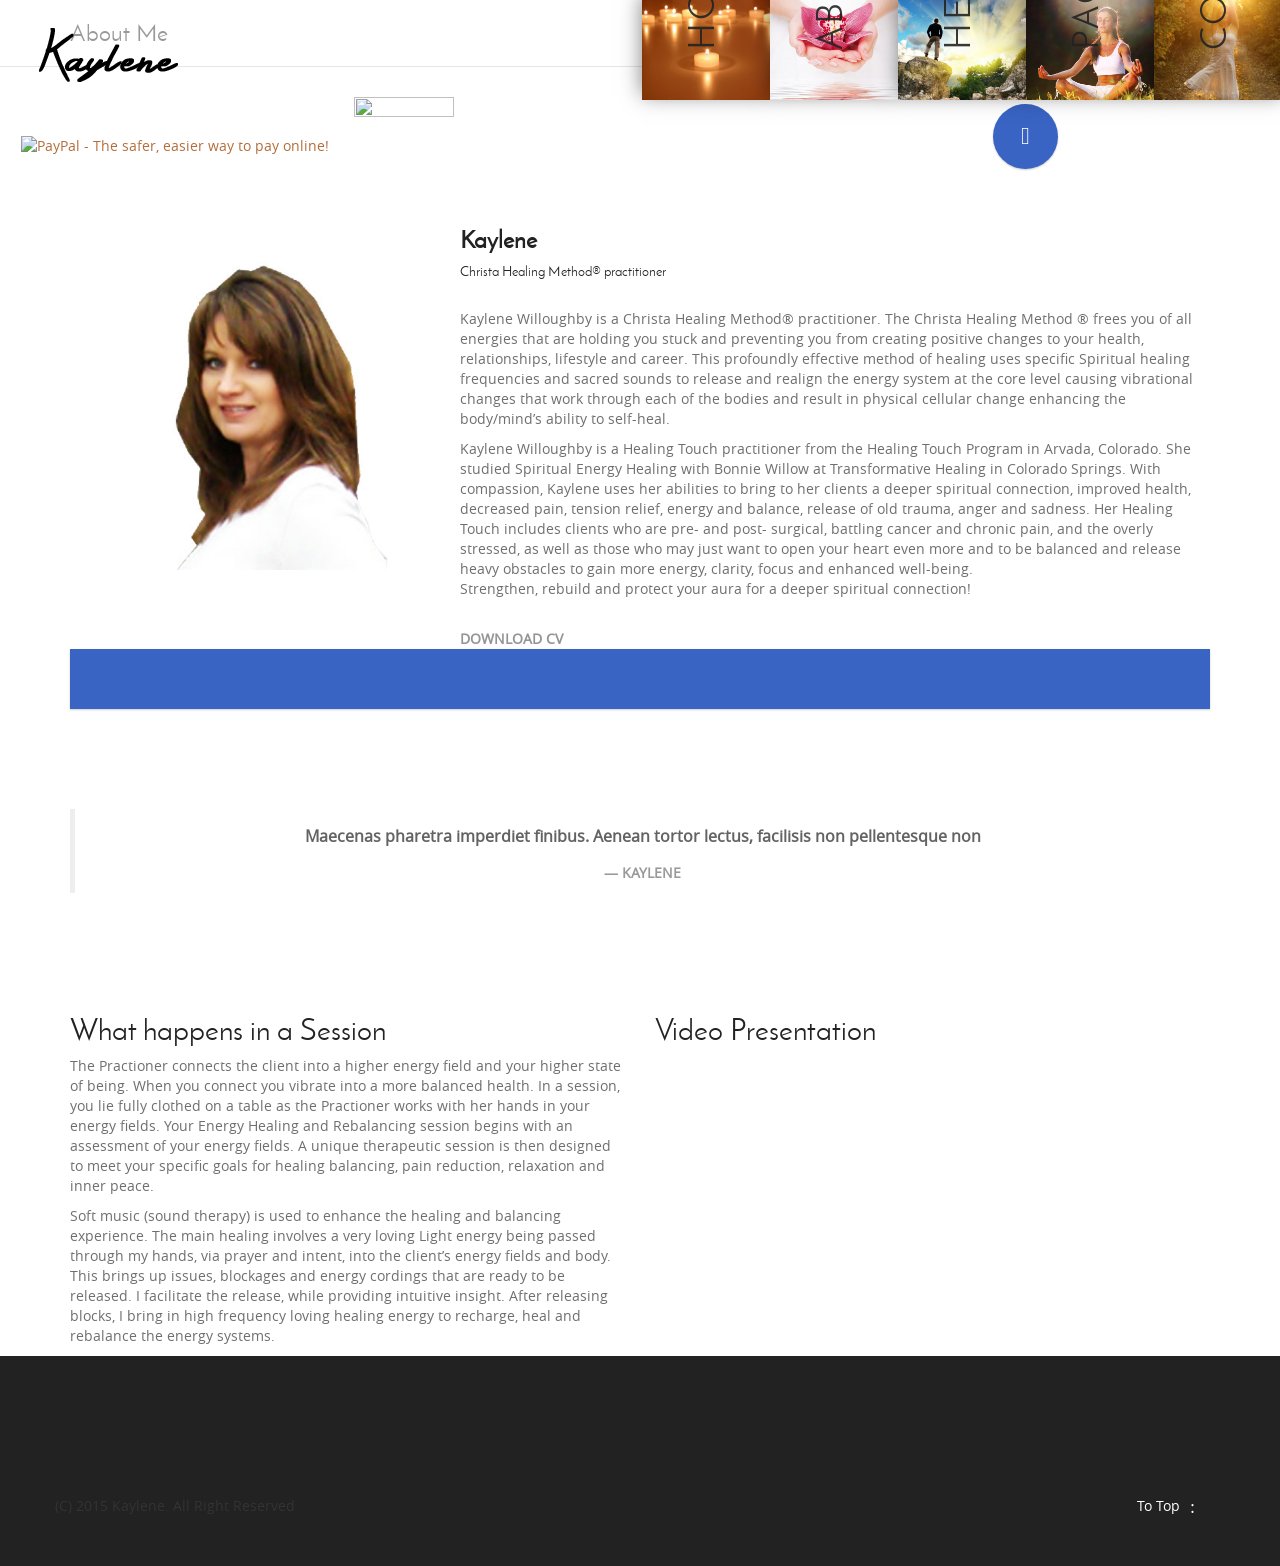
==== about.html @ 34c770df "should finally have a working repository" ====
<!DOCTYPE html>

<html lang="en-US">
<head>
    <meta charset="UTF-8"/>
    <meta name="viewport" content="width=device-width, initial-scale=1.0">
    <meta name="author" content="ThemeStarz">

    <link href="assets/fonts/font-awesome.css" rel="stylesheet" type="text/css">
    <link href="assets/fonts/elegant-fonts.css" rel="stylesheet" type="text/css">
    <link href='https://fonts.googleapis.com/css?family=Lato:400,300,700,900' rel='stylesheet' type='text/css'>
 
    <link rel="stylesheet" href="assets/css/owl.carousel.css" type="text/css">
    <link rel="stylesheet" href="assets/css/bootstrap-select.min.css" type="text/css">
    <link rel="stylesheet" href="assets/css/style.css" type="text/css">
	<link rel="stylesheet" type="text/css" href="assets/css/theme-style.css">
    <title>Kaylene</title>

</head>

<body class="subpage">
<div class="overlay"></div>

<div class="outer-wrapper">
<div class="page-wrapper">        <!-- =======================        =====     To  top   ======        =========================-->        <div id="totop">            <i class="ion-arrow-up-b"></i>        </div>        <!-- =======================        =====     Header      ======        =========================-->        <!-- =======================        =====     Header      ======        =========================-->        <header class="main" id="header">            <div class="full-screen-block">                <div class="header-body" id="header-body-fixed">                    <div id="container-fixed">                        <nav class="navbar navbar-default light" role="navigation">                            <!-- Brand and toggle get grouped for better mobile display -->                            <div class="navbar-header">                                <button type="button" class="navbar-toggle" data-toggle="collapse" data-target="#bs-example-navbar-collapse-1">                                    <span class="sr-only">Toggle navigation</span>                                    <span class="icon-bar"></span>                                    <span class="icon-bar"></span>                                    <span class="icon-bar"></span>                                    <span class="icon-bar"></span>                                </button>                                <a href="index.html" class="header-logo"> <img src="assets/img/klogo.png" alt=""></a>                            </div>                            <!-- Collect the nav links, forms, and other content for toggling -->                            <div class="collapse navbar-collapse" id="bs-example-navbar-collapse-1">                                <ul class="nav navbar-nav navbar-right menu-item-5" id="navbar-full">                                    <li class="current home"><span class="bg-icon"></span><span class="rotated-title">Home</span><a href="#home">Home</a></li>                                    <li class="about"><span class="bg-icon"></span><span class="rotated-title">About</span><a href="#about-me">About</a></li>                                                                                <li class="service"><span class="bg-icon"></span><span class="rotated-title">Healings</span><a href="#services">Healings</a></li>                                    <li class="work"><span class="bg-icon"></span><span class="rotated-title">Packages</span><a href="#packages">Packages</a></li>                                    <li class="contact"><span class="bg-icon"></span><span class="rotated-title">Contact</span><a href="#contact">Contact</a></li>                                </ul>                            </div><!-- /.navbar-collapse -->                        </nav>                          </div>                </div>            </div>        </header>        <!-- End header -->
    <div class="heading">
        <div class="container">
            <h1>About Me</h1>
        </div>
    </div><!-- SCHEDULER ICON -->
    <div>		<div class="row scheduler">		<div class="col-md-2 pull-right">		  			<div class="main-nav">				 <a href ="meet-me.html" class="icon-shortcut"><i class="icon_calendar" title="Make an Appointment"></i></a><!--/.icon-->			</div> 		 		</div>		</div>		<form action="https://www.paypal.com/cgi-bin/webscr" method="post" target="_top"><input type="hidden" name="cmd" value="_s-xclick"><input type="hidden" name="hosted_button_id" value="TK3DD9VH3LXJA"><input type="image" src="https://www.paypalobjects.com/en_US/i/btn/btn_buynowCC_LG.gif" border="0" name="submit" alt="PayPal - The safer, easier way to pay online!"><img alt="" border="0" src="https://www.paypalobjects.com/en_US/i/scr/pixel.gif" width="100px" height="100px"></form><!--    End Scheduler Icon   -->
   <div class="container">			<div class="row">
                <div class="col-md-4 col-sm-4">
                    <img src="assets/img/author.jpg" alt="">
                </div>
                <div class="col-md-8 col-sm-8">
                    <h3 class="no-bottom-margin"><strong>Kaylene</strong></h3>
                    <h5>Christa Healing Method® practitioner</h5>
                    <br>
                    <p>
                        Kaylene Willoughby is a Christa Healing Method® practitioner. The Christa Healing Method ® frees you of all
						energies that are holding you stuck and preventing you from creating positive changes to your health,
						relationships, lifestyle and career. This profoundly effective method of healing uses specific
						Spiritual healing frequencies and sacred sounds to release and realign the energy system at the
						core level causing vibrational changes that work through each of the bodies and result in physical
						cellular change enhancing the body/mind’s ability to self-heal.
                    </p>
                    <p>
                        Kaylene Willoughby is a Healing Touch practitioner from the Healing Touch Program in Arvada, Colorado.
						She studied Spiritual Energy Healing with Bonnie Willow at Transformative Healing in Colorado Springs.
						With compassion, Kaylene uses her abilities to bring to her clients a deeper spiritual connection,
						improved health, decreased pain, tension relief, energy and balance, release of old trauma, anger and sadness.
						Her Healing Touch includes clients who are pre- and post- surgical, battling cancer and chronic pain, and the
						overly stressed, as well as those who may just want to open your heart even more and to be balanced and release
						heavy obstacles to gain more energy, clarity, focus and enhanced well-being. <br>
						Strengthen, rebuild and protect your aura for a deeper spiritual connection!
                    </p>
                    <br>
                    <a href="" class="link underline">Download CV</a>
                </div>
                <!--/ .col-md-8-->
            </div>
            <!--/ .row-->
        </div>
        <!--/ .container-->
    </div>
    <!--/ .block-->

    <div class="container">
        <div class="box">
            <div class="gallery owl-carousel">
                <img src="assets/img/certificate-01.jpg" alt="">
                <img src="assets/img/certificate-02.jpg" alt="">
                <img src="assets/img/certificate-03.jpg" alt="">
                <img src="assets/img/certificate-01.jpg" alt="">
                <img src="assets/img/certificate-03.jpg" alt="">
                <img src="assets/img/certificate-02.jpg" alt="">
            </div>
            <!--/ .gallery-->
            <div class="bg bg-color-default"></div><!--/ .bg-->
        </div>
        <!--/ .block-->
    </div>
    <!--/ .container-->

    <div class="block">
        <div class="container">
            <blockquote class="center">
                <p>Maecenas pharetra imperdiet finibus. Aenean tortor lectus, facilisis non pellentesque non</p>
                <footer>Kaylene</footer>
            </blockquote>
            <!--/ blockquote-->
        </div>
        <!--/ .container-->
        <div class="bg bg-color-neutral opacity-30"></div><!--/ .bg-->
    </div>
    <!--/ .block-->

    <div class="block">
        <div class="container">
            <div class="row">
                <div class="col-md-6 col-sm-6">
                    <h2>What happens in a Session</h2>
                    <p>The Practioner connects the client into a higher energy field and your higher state of being.
					When you connect you vibrate into a more balanced health. In a session, you lie fully clothed on 
					a table as the Practioner works with her hands in your energy fields. Your Energy Healing and Rebalancing
					session begins with an assessment of your energy fields. A unique therapeutic session is then designed to
					meet your specific goals for healing balancing, pain reduction, relaxation and inner peace. 
                    </p>
                    <p>
                    Soft music (sound therapy) is used to enhance the healing and balancing experience. The main healing involves a very
					loving Light energy being passed through my hands, via prayer and intent, into the client’s energy fields
					and body. This brings up issues, blockages and energy cordings that are ready to be released. I facilitate
					the release, while providing intuitive insight. After releasing blocks, I bring in high frequency loving
					healing energy to recharge, heal and rebalance the energy systems.
                    </p>
                </div>
                <!--/ .col-md-6-->
                <div class="col-md-6 col-sm-6">
                    <h2>Video Presentation</h2>
                    <div class="video">
                        <iframe src="https://player.vimeo.com/video/145118246?color=ffffff&portrait=0&badge=0" width="500" height="281" frameborder="0" webkitallowfullscreen mozallowfullscreen allowfullscreen></iframe>
                    </div>
                </div>
                <!--/ .col-md-6-->
            </div>
            <!--/ .row-->
        </div>
        <!--/ .container-->
        <div class="bg"></div><!--/ .bg-->
    </div>
    <!--/ .block-->

    <footer id="footer">
        <div class="container">
            <div class="row">
                <div class="col-md-8 col-sm-8">
                    <div class="left">
                        <span>(C) 2015 Kaylene. All Right Reserved</span>
                        <div class="bg-left"></div>
                    </div>
                </div>
                <div class="col-md-4 col-sm-4">
                    <div class="right">
                        <span><a href="#top" class="scroll">To Top<i class="arrow_carrot-up_alt2"></i></a></span>
                        <div class="bg-right"><img src="assets/img/footer-bg.png" alt=""></div>
                    </div>
                </div>
            </div>
        </div>
        <!--/ .container-->
    </footer>

</div>
</div>
<script type="text/javascript" src="assets/js/jquery-2.1.4.min.js"></script><script type="text/javascript" src="assets/js/jquery-migrate-1.2.1.min.js"></script><script type="text/javascript" src="assets/bootstrap/js/bootstrap.min.js"></script><script type="text/javascript" src="assets/js/bootstrap-select.min.js"></script><script type="text/javascript" src="assets/js/zabuto_calendar.min.js"></script><script type="text/javascript" src="assets/js/jquery.validate.min.js"></script><script type="text/javascript" src="assets/revolution/js/jquery.themepunch.tools.min.js"></script><script type="text/javascript" src="assets/revolution/js/jquery.themepunch.revolution.min.js"></script><script type="text/javascript" src="assets/revolution/js/extensions/revolution.extension.video.min.js"></script><script type="text/javascript" src="assets/revolution/js/extensions/revolution.extension.slideanims.min.js"></script><script type="text/javascript" src="assets/revolution/js/extensions/revolution.extension.actions.min.js"></script><script type="text/javascript" src="assets/revolution/js/extensions/revolution.extension.layeranimation.min.js"></script><script type="text/javascript" src="assets/revolution/js/extensions/revolution.extension.kenburn.min.js"></script><script type="text/javascript" src="assets/revolution/js/extensions/revolution.extension.navigation.min.js"></script><script type="text/javascript" src="assets/revolution/js/extensions/revolution.extension.migration.min.js"></script><script type="text/javascript" src="assets/revolution/js/extensions/revolution.extension.parallax.min.js"></script><script type="text/javascript" src="assets/js/custom.js"></script><script type="text/javascript" src="assets/js/jquery.fitvids.js"></script>        <script src="assets/js/vendor/jquery.easing.1.3.js"></script>        <script src="assets/js/vendor/jquery.singlePageNav.min.js"></script>        <script src="assets/js/vendor/wow.min.js"></script>        <script src="assets/js/vendor/jquery.transit.js"></script>        <script src="assets/js/vendor/jquery.jcountdown.js"></script>        <script src="assets/js/vendor/owl.carousel.js"></script>        <script src="assets/js/vendor/jquery.appear.js"></script>        <script src="assets/js/vendor/jquery.magnific-popup.js"></script>        <script src="assets/js/vendor/jquery.quicksand.js"></script>        <script src="assets/js/vendor/contact.js"></script>        <script src="assets/js/vendor/jquery.ticker.js"></script>        <script src="assets/js/vendor/jquery.mb.YTPlayer.js"></script>        <script src="assets/js/vendor/jquery.nicescroll.js"></script>        <script src="assets/js/vendor/lightbox.js"></script>        <!-- SLIDER REVOLUTION 5.0 EXTENSIONS                          (Load Extensions only on Local File Systems !                          The following part can be removed on Server for On Demand Loading) -->	        <!-- Custome Slider  -->        <script src="assets/js/main.js"></script><!--[if lte IE 9]>    <script src="assets/js/ie.js"></script><![endif]-->

</body>
---- assets/fonts/elegant-fonts.css ----
@font-face {
	font-family: 'ElegantIcons';
	src:url('fonts/ElegantIcons.eot');
	src:url('fonts/ElegantIcons.eot?#iefix') format('embedded-opentype'),
		url('fonts/ElegantIcons.woff') format('woff'),
		url('fonts/ElegantIcons.ttf') format('truetype'),
		url('fonts/ElegantIcons.svg#ElegantIcons') format('svg');
	font-weight: normal;
	font-style: normal;
}

/* Use the following CSS code if you want to use data attributes for inserting your icons */
[data-icon]:before {
	font-family: 'ElegantIcons';
	content: attr(data-icon);
	speak: none;
	font-weight: normal;
	font-variant: normal;
	text-transform: none;
	line-height: 1;
	-webkit-font-smoothing: antialiased;
	-moz-osx-font-smoothing: grayscale;
}

/* Use the following CSS code if you want to have a class per icon */
/*
Instead of a list of all class selectors,
you can use the generic selector below, but it's slower:
[class*="your-class-prefix"] {
*/
.arrow_up, .arrow_down, .arrow_left, .arrow_right, .arrow_left-up, .arrow_right-up, .arrow_right-down, .arrow_left-down, .arrow-up-down, .arrow_up-down_alt, .arrow_left-right_alt, .arrow_left-right, .arrow_expand_alt2, .arrow_expand_alt, .arrow_condense, .arrow_expand, .arrow_move, .arrow_carrot-up, .arrow_carrot-down, .arrow_carrot-left, .arrow_carrot-right, .arrow_carrot-2up, .arrow_carrot-2down, .arrow_carrot-2left, .arrow_carrot-2right, .arrow_carrot-up_alt2, .arrow_carrot-down_alt2, .arrow_carrot-left_alt2, .arrow_carrot-right_alt2, .arrow_carrot-2up_alt2, .arrow_carrot-2down_alt2, .arrow_carrot-2left_alt2, .arrow_carrot-2right_alt2, .arrow_triangle-up, .arrow_triangle-down, .arrow_triangle-left, .arrow_triangle-right, .arrow_triangle-up_alt2, .arrow_triangle-down_alt2, .arrow_triangle-left_alt2, .arrow_triangle-right_alt2, .arrow_back, .icon_minus-06, .icon_plus, .icon_close, .icon_check, .icon_minus_alt2, .icon_plus_alt2, .icon_close_alt2, .icon_check_alt2, .icon_zoom-out_alt, .icon_zoom-in_alt, .icon_search, .icon_box-empty, .icon_box-selected, .icon_minus-box, .icon_plus-box, .icon_box-checked, .icon_circle-empty, .icon_circle-slelected, .icon_stop_alt2, .icon_stop, .icon_pause_alt2, .icon_pause, .icon_menu, .icon_menu-square_alt2, .icon_menu-circle_alt2, .icon_ul, .icon_ol, .icon_adjust-horiz, .icon_adjust-vert, .icon_document_alt, .icon_documents_alt, .icon_pencil, .icon_pencil-edit_alt, .icon_pencil-edit, .icon_folder-alt, .icon_folder-open_alt, .icon_folder-add_alt, .icon_info_alt, .icon_error-oct_alt, .icon_error-circle_alt, .icon_error-triangle_alt, .icon_question_alt2, .icon_question, .icon_comment_alt, .icon_chat_alt, .icon_vol-mute_alt, .icon_volume-low_alt, .icon_volume-high_alt, .icon_quotations, .icon_quotations_alt2, .icon_clock_alt, .icon_lock_alt, .icon_lock-open_alt, .icon_key_alt, .icon_cloud_alt, .icon_cloud-upload_alt, .icon_cloud-download_alt, .icon_image, .icon_images, .icon_lightbulb_alt, .icon_gift_alt, .icon_house_alt, .icon_genius, .icon_mobile, .icon_tablet, .icon_laptop, .icon_desktop, .icon_camera_alt, .icon_mail_alt, .icon_cone_alt, .icon_ribbon_alt, .icon_bag_alt, .icon_creditcard, .icon_cart_alt, .icon_paperclip, .icon_tag_alt, .icon_tags_alt, .icon_trash_alt, .icon_cursor_alt, .icon_mic_alt, .icon_compass_alt, .icon_pin_alt, .icon_pushpin_alt, .icon_map_alt, .icon_drawer_alt, .icon_toolbox_alt, .icon_book_alt, .icon_calendar, .icon_film, .icon_table, .icon_contacts_alt, .icon_headphones, .icon_lifesaver, .icon_piechart, .icon_refresh, .icon_link_alt, .icon_link, .icon_loading, .icon_blocked, .icon_archive_alt, .icon_heart_alt, .icon_star_alt, .icon_star-half_alt, .icon_star, .icon_star-half, .icon_tools, .icon_tool, .icon_cog, .icon_cogs, .arrow_up_alt, .arrow_down_alt, .arrow_left_alt, .arrow_right_alt, .arrow_left-up_alt, .arrow_right-up_alt, .arrow_right-down_alt, .arrow_left-down_alt, .arrow_condense_alt, .arrow_expand_alt3, .arrow_carrot_up_alt, .arrow_carrot-down_alt, .arrow_carrot-left_alt, .arrow_carrot-right_alt, .arrow_carrot-2up_alt, .arrow_carrot-2dwnn_alt, .arrow_carrot-2left_alt, .arrow_carrot-2right_alt, .arrow_triangle-up_alt, .arrow_triangle-down_alt, .arrow_triangle-left_alt, .arrow_triangle-right_alt, .icon_minus_alt, .icon_plus_alt, .icon_close_alt, .icon_check_alt, .icon_zoom-out, .icon_zoom-in, .icon_stop_alt, .icon_menu-square_alt, .icon_menu-circle_alt, .icon_document, .icon_documents, .icon_pencil_alt, .icon_folder, .icon_folder-open, .icon_folder-add, .icon_folder_upload, .icon_folder_download, .icon_info, .icon_error-circle, .icon_error-oct, .icon_error-triangle, .icon_question_alt, .icon_comment, .icon_chat, .icon_vol-mute, .icon_volume-low, .icon_volume-high, .icon_quotations_alt, .icon_clock, .icon_lock, .icon_lock-open, .icon_key, .icon_cloud, .icon_cloud-upload, .icon_cloud-download, .icon_lightbulb, .icon_gift, .icon_house, .icon_camera, .icon_mail, .icon_cone, .icon_ribbon, .icon_bag, .icon_cart, .icon_tag, .icon_tags, .icon_trash, .icon_cursor, .icon_mic, .icon_compass, .icon_pin, .icon_pushpin, .icon_map, .icon_drawer, .icon_toolbox, .icon_book, .icon_contacts, .icon_archive, .icon_heart, .icon_profile, .icon_group, .icon_grid-2x2, .icon_grid-3x3, .icon_music, .icon_pause_alt, .icon_phone, .icon_upload, .icon_download, .social_facebook, .social_twitter, .social_pinterest, .social_googleplus, .social_tumblr, .social_tumbleupon, .social_wordpress, .social_instagram, .social_dribbble, .social_vimeo, .social_linkedin, .social_rss, .social_deviantart, .social_share, .social_myspace, .social_skype, .social_youtube, .social_picassa, .social_googledrive, .social_flickr, .social_blogger, .social_spotify, .social_delicious, .social_facebook_circle, .social_twitter_circle, .social_pinterest_circle, .social_googleplus_circle, .social_tumblr_circle, .social_stumbleupon_circle, .social_wordpress_circle, .social_instagram_circle, .social_dribbble_circle, .social_vimeo_circle, .social_linkedin_circle, .social_rss_circle, .social_deviantart_circle, .social_share_circle, .social_myspace_circle, .social_skype_circle, .social_youtube_circle, .social_picassa_circle, .social_googledrive_alt2, .social_flickr_circle, .social_blogger_circle, .social_spotify_circle, .social_delicious_circle, .social_facebook_square, .social_twitter_square, .social_pinterest_square, .social_googleplus_square, .social_tumblr_square, .social_stumbleupon_square, .social_wordpress_square, .social_instagram_square, .social_dribbble_square, .social_vimeo_square, .social_linkedin_square, .social_rss_square, .social_deviantart_square, .social_share_square, .social_myspace_square, .social_skype_square, .social_youtube_square, .social_picassa_square, .social_googledrive_square, .social_flickr_square, .social_blogger_square, .social_spotify_square, .social_delicious_square, .icon_printer, .icon_calulator, .icon_building, .icon_floppy, .icon_drive, .icon_search-2, .icon_id, .icon_id-2, .icon_puzzle, .icon_like, .icon_dislike, .icon_mug, .icon_currency, .icon_wallet, .icon_pens, .icon_easel, .icon_flowchart, .icon_datareport, .icon_briefcase, .icon_shield, .icon_percent, .icon_globe, .icon_globe-2, .icon_target, .icon_hourglass, .icon_balance, .icon_rook, .icon_printer-alt, .icon_calculator_alt, .icon_building_alt, .icon_floppy_alt, .icon_drive_alt, .icon_search_alt, .icon_id_alt, .icon_id-2_alt, .icon_puzzle_alt, .icon_like_alt, .icon_dislike_alt, .icon_mug_alt, .icon_currency_alt, .icon_wallet_alt, .icon_pens_alt, .icon_easel_alt, .icon_flowchart_alt, .icon_datareport_alt, .icon_briefcase_alt, .icon_shield_alt, .icon_percent_alt, .icon_globe_alt, .icon_clipboard {
	font-family: 'ElegantIcons';
	speak: none;
	font-style: normal;
	font-weight: normal;
	font-variant: normal;
	text-transform: none;
	line-height: 1;
	-webkit-font-smoothing: antialiased;
}
.arrow_up:before {
	content: "\21";
}
.arrow_down:before {
	content: "\22";
}
.arrow_left:before {
	content: "\23";
}
.arrow_right:before {
	content: "\24";
}
.arrow_left-up:before {
	content: "\25";
}
.arrow_right-up:before {
	content: "\26";
}
.arrow_right-down:before {
	content: "\27";
}
.arrow_left-down:before {
	content: "\28";
}
.arrow-up-down:before {
	content: "\29";
}
.arrow_up-down_alt:before {
	content: "\2a";
}
.arrow_left-right_alt:before {
	content: "\2b";
}
.arrow_left-right:before {
	content: "\2c";
}
.arrow_expand_alt2:before {
	content: "\2d";
}
.arrow_expand_alt:before {
	content: "\2e";
}
.arrow_condense:before {
	content: "\2f";
}
.arrow_expand:before {
	content: "\30";
}
.arrow_move:before {
	content: "\31";
}
.arrow_carrot-up:before {
	content: "\32";
}
.arrow_carrot-down:before {
	content: "\33";
}
.arrow_carrot-left:before {
	content: "\34";
}
.arrow_carrot-right:before {
	content: "\35";
}
.arrow_carrot-2up:before {
	content: "\36";
}
.arrow_carrot-2down:before {
	content: "\37";
}
.arrow_carrot-2left:before {
	content: "\38";
}
.arrow_carrot-2right:before {
	content: "\39";
}
.arrow_carrot-up_alt2:before {
	content: "\3a";
}
.arrow_carrot-down_alt2:before {
	content: "\3b";
}
.arrow_carrot-left_alt2:before {
	content: "\3c";
}
.arrow_carrot-right_alt2:before {
	content: "\3d";
}
.arrow_carrot-2up_alt2:before {
	content: "\3e";
}
.arrow_carrot-2down_alt2:before {
	content: "\3f";
}
.arrow_carrot-2left_alt2:before {
	content: "\40";
}
.arrow_carrot-2right_alt2:before {
	content: "\41";
}
.arrow_triangle-up:before {
	content: "\42";
}
.arrow_triangle-down:before {
	content: "\43";
}
.arrow_triangle-left:before {
	content: "\44";
}
.arrow_triangle-right:before {
	content: "\45";
}
.arrow_triangle-up_alt2:before {
	content: "\46";
}
.arrow_triangle-down_alt2:before {
	content: "\47";
}
.arrow_triangle-left_alt2:before {
	content: "\48";
}
.arrow_triangle-right_alt2:before {
	content: "\49";
}
.arrow_back:before {
	content: "\4a";
}
.icon_minus-06:before {
	content: "\4b";
}
.icon_plus:before {
	content: "\4c";
}
.icon_close:before {
	content: "\4d";
}
.icon_check:before {
	content: "\4e";
}
.icon_minus_alt2:before {
	content: "\4f";
}
.icon_plus_alt2:before {
	content: "\50";
}
.icon_close_alt2:before {
	content: "\51";
}
.icon_check_alt2:before {
	content: "\52";
}
.icon_zoom-out_alt:before {
	content: "\53";
}
.icon_zoom-in_alt:before {
	content: "\54";
}
.icon_search:before {
	content: "\55";
}
.icon_box-empty:before {
	content: "\56";
}
.icon_box-selected:before {
	content: "\57";
}
.icon_minus-box:before {
	content: "\58";
}
.icon_plus-box:before {
	content: "\59";
}
.icon_box-checked:before {
	content: "\5a";
}
.icon_circle-empty:before {
	content: "\5b";
}
.icon_circle-slelected:before {
	content: "\5c";
}
.icon_stop_alt2:before {
	content: "\5d";
}
.icon_stop:before {
	content: "\5e";
}
.icon_pause_alt2:before {
	content: "\5f";
}
.icon_pause:before {
	content: "\60";
}
.icon_menu:before {
	content: "\61";
}
.icon_menu-square_alt2:before {
	content: "\62";
}
.icon_menu-circle_alt2:before {
	content: "\63";
}
.icon_ul:before {
	content: "\64";
}
.icon_ol:before {
	content: "\65";
}
.icon_adjust-horiz:before {
	content: "\66";
}
.icon_adjust-vert:before {
	content: "\67";
}
.icon_document_alt:before {
	content: "\68";
}
.icon_documents_alt:before {
	content: "\69";
}
.icon_pencil:before {
	content: "\6a";
}
.icon_pencil-edit_alt:before {
	content: "\6b";
}
.icon_pencil-edit:before {
	content: "\6c";
}
.icon_folder-alt:before {
	content: "\6d";
}
.icon_folder-open_alt:before {
	content: "\6e";
}
.icon_folder-add_alt:before {
	content: "\6f";
}
.icon_info_alt:before {
	content: "\70";
}
.icon_error-oct_alt:before {
	content: "\71";
}
.icon_error-circle_alt:before {
	content: "\72";
}
.icon_error-triangle_alt:before {
	content: "\73";
}
.icon_question_alt2:before {
	content: "\74";
}
.icon_question:before {
	content: "\75";
}
.icon_comment_alt:before {
	content: "\76";
}
.icon_chat_alt:before {
	content: "\77";
}
.icon_vol-mute_alt:before {
	content: "\78";
}
.icon_volume-low_alt:before {
	content: "\79";
}
.icon_volume-high_alt:before {
	content: "\7a";
}
.icon_quotations:before {
	content: "\7b";
}
.icon_quotations_alt2:before {
	content: "\7c";
}
.icon_clock_alt:before {
	content: "\7d";
}
.icon_lock_alt:before {
	content: "\7e";
}
.icon_lock-open_alt:before {
	content: "\e000";
}
.icon_key_alt:before {
	content: "\e001";
}
.icon_cloud_alt:before {
	content: "\e002";
}
.icon_cloud-upload_alt:before {
	content: "\e003";
}
.icon_cloud-download_alt:before {
	content: "\e004";
}
.icon_image:before {
	content: "\e005";
}
.icon_images:before {
	content: "\e006";
}
.icon_lightbulb_alt:before {
	content: "\e007";
}
.icon_gift_alt:before {
	content: "\e008";
}
.icon_house_alt:before {
	content: "\e009";
}
.icon_genius:before {
	content: "\e00a";
}
.icon_mobile:before {
	content: "\e00b";
}
.icon_tablet:before {
	content: "\e00c";
}
.icon_laptop:before {
	content: "\e00d";
}
.icon_desktop:before {
	content: "\e00e";
}
.icon_camera_alt:before {
	content: "\e00f";
}
.icon_mail_alt:before {
	content: "\e010";
}
.icon_cone_alt:before {
	content: "\e011";
}
.icon_ribbon_alt:before {
	content: "\e012";
}
.icon_bag_alt:before {
	content: "\e013";
}
.icon_creditcard:before {
	content: "\e014";
}
.icon_cart_alt:before {
	content: "\e015";
}
.icon_paperclip:before {
	content: "\e016";
}
.icon_tag_alt:before {
	content: "\e017";
}
.icon_tags_alt:before {
	content: "\e018";
}
.icon_trash_alt:before {
	content: "\e019";
}
.icon_cursor_alt:before {
	content: "\e01a";
}
.icon_mic_alt:before {
	content: "\e01b";
}
.icon_compass_alt:before {
	content: "\e01c";
}
.icon_pin_alt:before {
	content: "\e01d";
}
.icon_pushpin_alt:before {
	content: "\e01e";
}
.icon_map_alt:before {
	content: "\e01f";
}
.icon_drawer_alt:before {
	content: "\e020";
}
.icon_toolbox_alt:before {
	content: "\e021";
}
.icon_book_alt:before {
	content: "\e022";
}
.icon_calendar:before {
	content: "\e023";
}
.icon_film:before {
	content: "\e024";
}
.icon_table:before {
	content: "\e025";
}
.icon_contacts_alt:before {
	content: "\e026";
}
.icon_headphones:before {
	content: "\e027";
}
.icon_lifesaver:before {
	content: "\e028";
}
.icon_piechart:before {
	content: "\e029";
}
.icon_refresh:before {
	content: "\e02a";
}
.icon_link_alt:before {
	content: "\e02b";
}
.icon_link:before {
	content: "\e02c";
}
.icon_loading:before {
	content: "\e02d";
}
.icon_blocked:before {
	content: "\e02e";
}
.icon_archive_alt:before {
	content: "\e02f";
}
.icon_heart_alt:before {
	content: "\e030";
}
.icon_star_alt:before {
	content: "\e031";
}
.icon_star-half_alt:before {
	content: "\e032";
}
.icon_star:before {
	content: "\e033";
}
.icon_star-half:before {
	content: "\e034";
}
.icon_tools:before {
	content: "\e035";
}
.icon_tool:before {
	content: "\e036";
}
.icon_cog:before {
	content: "\e037";
}
.icon_cogs:before {
	content: "\e038";
}
.arrow_up_alt:before {
	content: "\e039";
}
.arrow_down_alt:before {
	content: "\e03a";
}
.arrow_left_alt:before {
	content: "\e03b";
}
.arrow_right_alt:before {
	content: "\e03c";
}
.arrow_left-up_alt:before {
	content: "\e03d";
}
.arrow_right-up_alt:before {
	content: "\e03e";
}
.arrow_right-down_alt:before {
	content: "\e03f";
}
.arrow_left-down_alt:before {
	content: "\e040";
}
.arrow_condense_alt:before {
	content: "\e041";
}
.arrow_expand_alt3:before {
	content: "\e042";
}
.arrow_carrot_up_alt:before {
	content: "\e043";
}
.arrow_carrot-down_alt:before {
	content: "\e044";
}
.arrow_carrot-left_alt:before {
	content: "\e045";
}
.arrow_carrot-right_alt:before {
	content: "\e046";
}
.arrow_carrot-2up_alt:before {
	content: "\e047";
}
.arrow_carrot-2dwnn_alt:before {
	content: "\e048";
}
.arrow_carrot-2left_alt:before {
	content: "\e049";
}
.arrow_carrot-2right_alt:before {
	content: "\e04a";
}
.arrow_triangle-up_alt:before {
	content: "\e04b";
}
.arrow_triangle-down_alt:before {
	content: "\e04c";
}
.arrow_triangle-left_alt:before {
	content: "\e04d";
}
.arrow_triangle-right_alt:before {
	content: "\e04e";
}
.icon_minus_alt:before {
	content: "\e04f";
}
.icon_plus_alt:before {
	content: "\e050";
}
.icon_close_alt:before {
	content: "\e051";
}
.icon_check_alt:before {
	content: "\e052";
}
.icon_zoom-out:before {
	content: "\e053";
}
.icon_zoom-in:before {
	content: "\e054";
}
.icon_stop_alt:before {
	content: "\e055";
}
.icon_menu-square_alt:before {
	content: "\e056";
}
.icon_menu-circle_alt:before {
	content: "\e057";
}
.icon_document:before {
	content: "\e058";
}
.icon_documents:before {
	content: "\e059";
}
.icon_pencil_alt:before {
	content: "\e05a";
}
.icon_folder:before {
	content: "\e05b";
}
.icon_folder-open:before {
	content: "\e05c";
}
.icon_folder-add:before {
	content: "\e05d";
}
.icon_folder_upload:before {
	content: "\e05e";
}
.icon_folder_download:before {
	content: "\e05f";
}
.icon_info:before {
	content: "\e060";
}
.icon_error-circle:before {
	content: "\e061";
}
.icon_error-oct:before {
	content: "\e062";
}
.icon_error-triangle:before {
	content: "\e063";
}
.icon_question_alt:before {
	content: "\e064";
}
.icon_comment:before {
	content: "\e065";
}
.icon_chat:before {
	content: "\e066";
}
.icon_vol-mute:before {
	content: "\e067";
}
.icon_volume-low:before {
	content: "\e068";
}
.icon_volume-high:before {
	content: "\e069";
}
.icon_quotations_alt:before {
	content: "\e06a";
}
.icon_clock:before {
	content: "\e06b";
}
.icon_lock:before {
	content: "\e06c";
}
.icon_lock-open:before {
	content: "\e06d";
}
.icon_key:before {
	content: "\e06e";
}
.icon_cloud:before {
	content: "\e06f";
}
.icon_cloud-upload:before {
	content: "\e070";
}
.icon_cloud-download:before {
	content: "\e071";
}
.icon_lightbulb:before {
	content: "\e072";
}
.icon_gift:before {
	content: "\e073";
}
.icon_house:before {
	content: "\e074";
}
.icon_camera:before {
	content: "\e075";
}
.icon_mail:before {
	content: "\e076";
}
.icon_cone:before {
	content: "\e077";
}
.icon_ribbon:before {
	content: "\e078";
}
.icon_bag:before {
	content: "\e079";
}
.icon_cart:before {
	content: "\e07a";
}
.icon_tag:before {
	content: "\e07b";
}
.icon_tags:before {
	content: "\e07c";
}
.icon_trash:before {
	content: "\e07d";
}
.icon_cursor:before {
	content: "\e07e";
}
.icon_mic:before {
	content: "\e07f";
}
.icon_compass:before {
	content: "\e080";
}
.icon_pin:before {
	content: "\e081";
}
.icon_pushpin:before {
	content: "\e082";
}
.icon_map:before {
	content: "\e083";
}
.icon_drawer:before {
	content: "\e084";
}
.icon_toolbox:before {
	content: "\e085";
}
.icon_book:before {
	content: "\e086";
}
.icon_contacts:before {
	content: "\e087";
}
.icon_archive:before {
	content: "\e088";
}
.icon_heart:before {
	content: "\e089";
}
.icon_profile:before {
	content: "\e08a";
}
.icon_group:before {
	content: "\e08b";
}
.icon_grid-2x2:before {
	content: "\e08c";
}
.icon_grid-3x3:before {
	content: "\e08d";
}
.icon_music:before {
	content: "\e08e";
}
.icon_pause_alt:before {
	content: "\e08f";
}
.icon_phone:before {
	content: "\e090";
}
.icon_upload:before {
	content: "\e091";
}
.icon_download:before {
	content: "\e092";
}
.social_facebook:before {
	content: "\e093";
}
.social_twitter:before {
	content: "\e094";
}
.social_pinterest:before {
	content: "\e095";
}
.social_googleplus:before {
	content: "\e096";
}
.social_tumblr:before {
	content: "\e097";
}
.social_tumbleupon:before {
	content: "\e098";
}
.social_wordpress:before {
	content: "\e099";
}
.social_instagram:before {
	content: "\e09a";
}
.social_dribbble:before {
	content: "\e09b";
}
.social_vimeo:before {
	content: "\e09c";
}
.social_linkedin:before {
	content: "\e09d";
}
.social_rss:before {
	content: "\e09e";
}
.social_deviantart:before {
	content: "\e09f";
}
.social_share:before {
	content: "\e0a0";
}
.social_myspace:before {
	content: "\e0a1";
}
.social_skype:before {
	content: "\e0a2";
}
.social_youtube:before {
	content: "\e0a3";
}
.social_picassa:before {
	content: "\e0a4";
}
.social_googledrive:before {
	content: "\e0a5";
}
.social_flickr:before {
	content: "\e0a6";
}
.social_blogger:before {
	content: "\e0a7";
}
.social_spotify:before {
	content: "\e0a8";
}
.social_delicious:before {
	content: "\e0a9";
}
.social_facebook_circle:before {
	content: "\e0aa";
}
.social_twitter_circle:before {
	content: "\e0ab";
}
.social_pinterest_circle:before {
	content: "\e0ac";
}
.social_googleplus_circle:before {
	content: "\e0ad";
}
.social_tumblr_circle:before {
	content: "\e0ae";
}
.social_stumbleupon_circle:before {
	content: "\e0af";
}
.social_wordpress_circle:before {
	content: "\e0b0";
}
.social_instagram_circle:before {
	content: "\e0b1";
}
.social_dribbble_circle:before {
	content: "\e0b2";
}
.social_vimeo_circle:before {
	content: "\e0b3";
}
.social_linkedin_circle:before {
	content: "\e0b4";
}
.social_rss_circle:before {
	content: "\e0b5";
}
.social_deviantart_circle:before {
	content: "\e0b6";
}
.social_share_circle:before {
	content: "\e0b7";
}
.social_myspace_circle:before {
	content: "\e0b8";
}
.social_skype_circle:before {
	content: "\e0b9";
}
.social_youtube_circle:before {
	content: "\e0ba";
}
.social_picassa_circle:before {
	content: "\e0bb";
}
.social_googledrive_alt2:before {
	content: "\e0bc";
}
.social_flickr_circle:before {
	content: "\e0bd";
}
.social_blogger_circle:before {
	content: "\e0be";
}
.social_spotify_circle:before {
	content: "\e0bf";
}
.social_delicious_circle:before {
	content: "\e0c0";
}
.social_facebook_square:before {
	content: "\e0c1";
}
.social_twitter_square:before {
	content: "\e0c2";
}
.social_pinterest_square:before {
	content: "\e0c3";
}
.social_googleplus_square:before {
	content: "\e0c4";
}
.social_tumblr_square:before {
	content: "\e0c5";
}
.social_stumbleupon_square:before {
	content: "\e0c6";
}
.social_wordpress_square:before {
	content: "\e0c7";
}
.social_instagram_square:before {
	content: "\e0c8";
}
.social_dribbble_square:before {
	content: "\e0c9";
}
.social_vimeo_square:before {
	content: "\e0ca";
}
.social_linkedin_square:before {
	content: "\e0cb";
}
.social_rss_square:before {
	content: "\e0cc";
}
.social_deviantart_square:before {
	content: "\e0cd";
}
.social_share_square:before {
	content: "\e0ce";
}
.social_myspace_square:before {
	content: "\e0cf";
}
.social_skype_square:before {
	content: "\e0d0";
}
.social_youtube_square:before {
	content: "\e0d1";
}
.social_picassa_square:before {
	content: "\e0d2";
}
.social_googledrive_square:before {
	content: "\e0d3";
}
.social_flickr_square:before {
	content: "\e0d4";
}
.social_blogger_square:before {
	content: "\e0d5";
}
.social_spotify_square:before {
	content: "\e0d6";
}
.social_delicious_square:before {
	content: "\e0d7";
}
.icon_printer:before {
	content: "\e103";
}
.icon_calulator:before {
	content: "\e0ee";
}
.icon_building:before {
	content: "\e0ef";
}
.icon_floppy:before {
	content: "\e0e8";
}
.icon_drive:before {
	content: "\e0ea";
}
.icon_search-2:before {
	content: "\e101";
}
.icon_id:before {
	content: "\e107";
}
.icon_id-2:before {
	content: "\e108";
}
.icon_puzzle:before {
	content: "\e102";
}
.icon_like:before {
	content: "\e106";
}
.icon_dislike:before {
	content: "\e0eb";
}
.icon_mug:before {
	content: "\e105";
}
.icon_currency:before {
	content: "\e0ed";
}
.icon_wallet:before {
	content: "\e100";
}
.icon_pens:before {
	content: "\e104";
}
.icon_easel:before {
	content: "\e0e9";
}
.icon_flowchart:before {
	content: "\e109";
}
.icon_datareport:before {
	content: "\e0ec";
}
.icon_briefcase:before {
	content: "\e0fe";
}
.icon_shield:before {
	content: "\e0f6";
}
.icon_percent:before {
	content: "\e0fb";
}
.icon_globe:before {
	content: "\e0e2";
}
.icon_globe-2:before {
	content: "\e0e3";
}
.icon_target:before {
	content: "\e0f5";
}
.icon_hourglass:before {
	content: "\e0e1";
}
.icon_balance:before {
	content: "\e0ff";
}
.icon_rook:before {
	content: "\e0f8";
}
.icon_printer-alt:before {
	content: "\e0fa";
}
.icon_calculator_alt:before {
	content: "\e0e7";
}
.icon_building_alt:before {
	content: "\e0fd";
}
.icon_floppy_alt:before {
	content: "\e0e4";
}
.icon_drive_alt:before {
	content: "\e0e5";
}
.icon_search_alt:before {
	content: "\e0f7";
}
.icon_id_alt:before {
	content: "\e0e0";
}
.icon_id-2_alt:before {
	content: "\e0fc";
}
.icon_puzzle_alt:before {
	content: "\e0f9";
}
.icon_like_alt:before {
	content: "\e0dd";
}
.icon_dislike_alt:before {
	content: "\e0f1";
}
.icon_mug_alt:before {
	content: "\e0dc";
}
.icon_currency_alt:before {
	content: "\e0f3";
}
.icon_wallet_alt:before {
	content: "\e0d8";
}
.icon_pens_alt:before {
	content: "\e0db";
}
.icon_easel_alt:before {
	content: "\e0f0";
}
.icon_flowchart_alt:before {
	content: "\e0df";
}
.icon_datareport_alt:before {
	content: "\e0f2";
}
.icon_briefcase_alt:before {
	content: "\e0f4";
}
.icon_shield_alt:before {
	content: "\e0d9";
}
.icon_percent_alt:before {
	content: "\e0da";
}
.icon_globe_alt:before {
	content: "\e0de";
}
.icon_clipboard:before {
	content: "\e0e6";
}


	.glyph {
		float: left;
		text-align: center;
		padding: .75em;
		margin: .4em 1.5em .75em 0;
		width: 6em;
text-shadow: none;
	}
        .glyph_big {
        font-size: 128px;
        color: #59c5dc;
        float: left;
        margin-right: 20px;
        }

        .glyph div { padding-bottom: 10px;}

	.glyph input {
		font-family: consolas, monospace;
		font-size: 12px;
		width: 100%;
		text-align: center;
		border: 0;
		box-shadow: 0 0 0 1px #ccc;
		padding: .2em;
                -moz-border-radius: 5px;
                -webkit-border-radius: 5px;
	}
	.centered {
		margin-left: auto;
		margin-right: auto;
	}
	.glyph .fs1 {
		font-size: 2em;
	}
---- assets/css/style.css ----
/*------------------------------------------------------------------



Project:	Mentor - Mentor & Coach HTML Template



Version:	1.0



Last change:	19.11.2015



Assigned to:	ThemeStarz







[Table of contents]







1. Header



2. Hero Slider



3. Elements Styling



4. Universal classes



5. Classes



6. Forms



7. Responsive







[Color codes]







Default: #37b048;



Color grey dark: #000;



Color neutral: #edeae1;







[Typography]







Body copy:		'Lato', sans-serif; 16px;



Headers:		'Lato', sans-serif;







-------------------------------------------------------------------*/

/*  Responsive styling*/

@charset "UTF-8";



/*

  Template Name:Ruxen

  Description:A Creative HTML Blog & Magazine Template

  Author:Gloria Theme

  Author URI:http://themeforest.net/user/gloriatheme

  Version:1.0

*/



/* ------------------------



[Index]



1. Google Fonts

2. Font Awesome

3. General

  3.1 General Style

  3.2. Loader Pace

  3.3. Animation Effects

4. Pages

5. Widget & Sidebar

6. Header

7. Slider

8. Home

9. Shortcode

10. Footer

11. 404 Page

12. Comments

13. Single

14. Category & Archive

15. Plugins

16. Responsive



------------------------ */



/* =====  1. GOOGLE FONT ===== */

@import url(http://fonts.googleapis.com/css?family=Yanone+Kaffeesatz:400,700,300,200);

@import url(http://fonts.googleapis.com/css?family=Roboto+Slab:400,700,300,100);



/* =====  2. FONT AWESOME ===== */

@font-face{font-family:'FontAwesome';src:url('../fonts/fontawesome-webfont.eot?v=4.3.0');src:url('../fonts/fontawesome-webfont.eot?#iefix&v=4.3.0') format('embedded-opentype'),url('../fonts/fontawesome-webfont.woff2?v=4.3.0') format('woff2'),url('../fonts/fontawesome-webfont.woff?v=4.3.0') format('woff'),url('../fonts/fontawesome-webfont.ttf?v=4.3.0') format('truetype'),url('../fonts/fontawesome-webfont.svg?v=4.3.0#fontawesomeregular') format('svg');font-weight:normal;font-style:normal}.fa{display:inline-block;font:normal normal normal 14px/1 FontAwesome;font-size:inherit;text-rendering:auto;-webkit-font-smoothing:antialiased;-moz-osx-font-smoothing:grayscale;transform:translate(0, 0)}.fa-lg{font-size:1.33333333em;line-height:.75em;vertical-align:-15%}.fa-2x{font-size:2em}.fa-3x{font-size:3em}.fa-4x{font-size:4em}.fa-5x{font-size:5em}.fa-fw{width:1.28571429em;text-align:center}.fa-ul{padding-left:0;margin-left:2.14285714em;list-style-type:none}.fa-ul>li{position:relative}.fa-li{position:absolute;left:-2.14285714em;width:2.14285714em;top:.14285714em;text-align:center}.fa-li.fa-lg{left:-1.85714286em}.fa-border{padding:.2em .25em .15em;border:solid .08em #eee;border-radius:.1em}.pull-right{float:right}.pull-left{float:left}.fa.pull-left{margin-right:.3em}.fa.pull-right{margin-left:.3em}.fa-spin{-webkit-animation:fa-spin 2s infinite linear;animation:fa-spin 2s infinite linear}.fa-pulse{-webkit-animation:fa-spin 1s infinite steps(8);animation:fa-spin 1s infinite steps(8)}@-webkit-keyframes fa-spin{0%{-webkit-transform:rotate(0deg);transform:rotate(0deg)}100%{-webkit-transform:rotate(359deg);transform:rotate(359deg)}}@keyframes fa-spin{0%{-webkit-transform:rotate(0deg);transform:rotate(0deg)}100%{-webkit-transform:rotate(359deg);transform:rotate(359deg)}}.fa-rotate-90{filter:progid:DXImageTransform.Microsoft.BasicImage(rotation=1);-webkit-transform:rotate(90deg);-ms-transform:rotate(90deg);transform:rotate(90deg)}.fa-rotate-180{filter:progid:DXImageTransform.Microsoft.BasicImage(rotation=2);-webkit-transform:rotate(180deg);-ms-transform:rotate(180deg);transform:rotate(180deg)}.fa-rotate-270{filter:progid:DXImageTransform.Microsoft.BasicImage(rotation=3);-webkit-transform:rotate(270deg);-ms-transform:rotate(270deg);transform:rotate(270deg)}.fa-flip-horizontal{filter:progid:DXImageTransform.Microsoft.BasicImage(rotation=0, mirror=1);-webkit-transform:scale(-1, 1);-ms-transform:scale(-1, 1);transform:scale(-1, 1)}.fa-flip-vertical{filter:progid:DXImageTransform.Microsoft.BasicImage(rotation=2, mirror=1);-webkit-transform:scale(1, -1);-ms-transform:scale(1, -1);transform:scale(1, -1)}:root .fa-rotate-90,:root .fa-rotate-180,:root .fa-rotate-270,:root .fa-flip-horizontal,:root .fa-flip-vertical{filter:none}.fa-stack{position:relative;display:inline-block;width:2em;height:2em;line-height:2em;vertical-align:middle}.fa-stack-1x,.fa-stack-2x{position:absolute;left:0;width:100%;text-align:center}.fa-stack-1x{line-height:inherit}.fa-stack-2x{font-size:2em}.fa-inverse{color:#fff}.fa-glass:before{content:"\f000"}.fa-music:before{content:"\f001"}.fa-search:before{content:"\f002"}.fa-envelope-o:before{content:"\f003"}.fa-heart:before{content:"\f004"}.fa-star:before{content:"\f005"}.fa-star-o:before{content:"\f006"}.fa-user:before{content:"\f007"}.fa-film:before{content:"\f008"}.fa-th-large:before{content:"\f009"}.fa-th:before{content:"\f00a"}.fa-th-list:before{content:"\f00b"}.fa-check:before{content:"\f00c"}.fa-remove:before,.fa-close:before,.fa-times:before{content:"\f00d"}.fa-search-plus:before{content:"\f00e"}.fa-search-minus:before{content:"\f010"}.fa-power-off:before{content:"\f011"}.fa-signal:before{content:"\f012"}.fa-gear:before,.fa-cog:before{content:"\f013"}.fa-trash-o:before{content:"\f014"}.fa-home:before{content:"\f015"}.fa-file-o:before{content:"\f016"}.fa-clock-o:before{content:"\f017"}.fa-road:before{content:"\f018"}.fa-download:before{content:"\f019"}.fa-arrow-circle-o-down:before{content:"\f01a"}.fa-arrow-circle-o-up:before{content:"\f01b"}.fa-inbox:before{content:"\f01c"}.fa-play-circle-o:before{content:"\f01d"}.fa-rotate-right:before,.fa-repeat:before{content:"\f01e"}.fa-refresh:before{content:"\f021"}.fa-list-alt:before{content:"\f022"}.fa-lock:before{content:"\f023"}.fa-flag:before{content:"\f024"}.fa-headphones:before{content:"\f025"}.fa-volume-off:before{content:"\f026"}.fa-volume-down:before{content:"\f027"}.fa-volume-up:before{content:"\f028"}.fa-qrcode:before{content:"\f029"}.fa-barcode:before{content:"\f02a"}.fa-tag:before{content:"\f02b"}.fa-tags:before{content:"\f02c"}.fa-book:before{content:"\f02d"}.fa-bookmark:before{content:"\f02e"}.fa-print:before{content:"\f02f"}.fa-camera:before{content:"\f030"}.fa-font:before{content:"\f031"}.fa-bold:before{content:"\f032"}.fa-italic:before{content:"\f033"}.fa-text-height:before{content:"\f034"}.fa-text-width:before{content:"\f035"}.fa-align-left:before{content:"\f036"}.fa-align-center:before{content:"\f037"}.fa-align-right:before{content:"\f038"}.fa-align-justify:before{content:"\f039"}.fa-list:before{content:"\f03a"}.fa-dedent:before,.fa-outdent:before{content:"\f03b"}.fa-indent:before{content:"\f03c"}.fa-video-camera:before{content:"\f03d"}.fa-photo:before,.fa-image:before,.fa-picture-o:before{content:"\f03e"}.fa-pencil:before{content:"\f040"}.fa-map-marker:before{content:"\f041"}.fa-adjust:before{content:"\f042"}.fa-tint:before{content:"\f043"}.fa-edit:before,.fa-pencil-square-o:before{content:"\f044"}.fa-share-square-o:before{content:"\f045"}.fa-check-square-o:before{content:"\f046"}.fa-arrows:before{content:"\f047"}.fa-step-backward:before{content:"\f048"}.fa-fast-backward:before{content:"\f049"}.fa-backward:before{content:"\f04a"}.fa-play:before{content:"\f04b"}.fa-pause:before{content:"\f04c"}.fa-stop:before{content:"\f04d"}.fa-forward:before{content:"\f04e"}.fa-fast-forward:before{content:"\f050"}.fa-step-forward:before{content:"\f051"}.fa-eject:before{content:"\f052"}.fa-chevron-left:before{content:"\f053"}.fa-chevron-right:before{content:"\f054"}.fa-plus-circle:before{content:"\f055"}.fa-minus-circle:before{content:"\f056"}.fa-times-circle:before{content:"\f057"}.fa-check-circle:before{content:"\f058"}.fa-question-circle:before{content:"\f059"}.fa-info-circle:before{content:"\f05a"}.fa-crosshairs:before{content:"\f05b"}.fa-times-circle-o:before{content:"\f05c"}.fa-check-circle-o:before{content:"\f05d"}.fa-ban:before{content:"\f05e"}.fa-arrow-left:before{content:"\f060"}.fa-arrow-right:before{content:"\f061"}.fa-arrow-up:before{content:"\f062"}.fa-arrow-down:before{content:"\f063"}.fa-mail-forward:before,.fa-share:before{content:"\f064"}.fa-expand:before{content:"\f065"}.fa-compress:before{content:"\f066"}.fa-plus:before{content:"\f067"}.fa-minus:before{content:"\f068"}.fa-asterisk:before{content:"\f069"}.fa-exclamation-circle:before{content:"\f06a"}.fa-gift:before{content:"\f06b"}.fa-leaf:before{content:"\f06c"}.fa-fire:before{content:"\f06d"}.fa-eye:before{content:"\f06e"}.fa-eye-slash:before{content:"\f070"}.fa-warning:before,.fa-exclamation-triangle:before{content:"\f071"}.fa-plane:before{content:"\f072"}.fa-calendar:before{content:"\f073"}.fa-random:before{content:"\f074"}.fa-comment:before{content:"\f075"}.fa-magnet:before{content:"\f076"}.fa-chevron-up:before{content:"\f077"}.fa-chevron-down:before{content:"\f078"}.fa-retweet:before{content:"\f079"}.fa-shopping-cart:before{content:"\f07a"}.fa-folder:before{content:"\f07b"}.fa-folder-open:before{content:"\f07c"}.fa-arrows-v:before{content:"\f07d"}.fa-arrows-h:before{content:"\f07e"}.fa-bar-chart-o:before,.fa-bar-chart:before{content:"\f080"}.fa-twitter-square:before{content:"\f081"}.fa-facebook-square:before{content:"\f082"}.fa-camera-retro:before{content:"\f083"}.fa-key:before{content:"\f084"}.fa-gears:before,.fa-cogs:before{content:"\f085"}.fa-comments:before{content:"\f086"}.fa-thumbs-o-up:before{content:"\f087"}.fa-thumbs-o-down:before{content:"\f088"}.fa-star-half:before{content:"\f089"}.fa-heart-o:before{content:"\f08a"}.fa-sign-out:before{content:"\f08b"}.fa-linkedin-square:before{content:"\f08c"}.fa-thumb-tack:before{content:"\f08d"}.fa-external-link:before{content:"\f08e"}.fa-sign-in:before{content:"\f090"}.fa-trophy:before{content:"\f091"}.fa-github-square:before{content:"\f092"}.fa-upload:before{content:"\f093"}.fa-lemon-o:before{content:"\f094"}.fa-phone:before{content:"\f095"}.fa-square-o:before{content:"\f096"}.fa-bookmark-o:before{content:"\f097"}.fa-phone-square:before{content:"\f098"}.fa-twitter:before{content:"\f099"}.fa-facebook-f:before,.fa-facebook:before{content:"\f09a"}.fa-github:before{content:"\f09b"}.fa-unlock:before{content:"\f09c"}.fa-credit-card:before{content:"\f09d"}.fa-rss:before{content:"\f09e"}.fa-hdd-o:before{content:"\f0a0"}.fa-bullhorn:before{content:"\f0a1"}.fa-bell:before{content:"\f0f3"}.fa-certificate:before{content:"\f0a3"}.fa-hand-o-right:before{content:"\f0a4"}.fa-hand-o-left:before{content:"\f0a5"}.fa-hand-o-up:before{content:"\f0a6"}.fa-hand-o-down:before{content:"\f0a7"}.fa-arrow-circle-left:before{content:"\f0a8"}.fa-arrow-circle-right:before{content:"\f0a9"}.fa-arrow-circle-up:before{content:"\f0aa"}.fa-arrow-circle-down:before{content:"\f0ab"}.fa-globe:before{content:"\f0ac"}.fa-wrench:before{content:"\f0ad"}.fa-tasks:before{content:"\f0ae"}.fa-filter:before{content:"\f0b0"}.fa-briefcase:before{content:"\f0b1"}.fa-arrows-alt:before{content:"\f0b2"}.fa-group:before,.fa-users:before{content:"\f0c0"}.fa-chain:before,.fa-link:before{content:"\f0c1"}.fa-cloud:before{content:"\f0c2"}.fa-flask:before{content:"\f0c3"}.fa-cut:before,.fa-scissors:before{content:"\f0c4"}.fa-copy:before,.fa-files-o:before{content:"\f0c5"}.fa-paperclip:before{content:"\f0c6"}.fa-save:before,.fa-floppy-o:before{content:"\f0c7"}.fa-square:before{content:"\f0c8"}.fa-navicon:before,.fa-reorder:before,.fa-bars:before{content:"\f0c9"}.fa-list-ul:before{content:"\f0ca"}.fa-list-ol:before{content:"\f0cb"}.fa-strikethrough:before{content:"\f0cc"}.fa-underline:before{content:"\f0cd"}.fa-table:before{content:"\f0ce"}.fa-magic:before{content:"\f0d0"}.fa-truck:before{content:"\f0d1"}.fa-pinterest:before{content:"\f0d2"}.fa-pinterest-square:before{content:"\f0d3"}.fa-google-plus-square:before{content:"\f0d4"}.fa-google-plus:before{content:"\f0d5"}.fa-money:before{content:"\f0d6"}.fa-caret-down:before{content:"\f0d7"}.fa-caret-up:before{content:"\f0d8"}.fa-caret-left:before{content:"\f0d9"}.fa-caret-right:before{content:"\f0da"}.fa-columns:before{content:"\f0db"}.fa-unsorted:before,.fa-sort:before{content:"\f0dc"}.fa-sort-down:before,.fa-sort-desc:before{content:"\f0dd"}.fa-sort-up:before,.fa-sort-asc:before{content:"\f0de"}.fa-envelope:before{content:"\f0e0"}.fa-linkedin:before{content:"\f0e1"}.fa-rotate-left:before,.fa-undo:before{content:"\f0e2"}.fa-legal:before,.fa-gavel:before{content:"\f0e3"}.fa-dashboard:before,.fa-tachometer:before{content:"\f0e4"}.fa-comment-o:before{content:"\f0e5"}.fa-comments-o:before{content:"\f0e6"}.fa-flash:before,.fa-bolt:before{content:"\f0e7"}.fa-sitemap:before{content:"\f0e8"}.fa-umbrella:before{content:"\f0e9"}.fa-paste:before,.fa-clipboard:before{content:"\f0ea"}.fa-lightbulb-o:before{content:"\f0eb"}.fa-exchange:before{content:"\f0ec"}.fa-cloud-download:before{content:"\f0ed"}.fa-cloud-upload:before{content:"\f0ee"}.fa-user-md:before{content:"\f0f0"}.fa-stethoscope:before{content:"\f0f1"}.fa-suitcase:before{content:"\f0f2"}.fa-bell-o:before{content:"\f0a2"}.fa-coffee:before{content:"\f0f4"}.fa-cutlery:before{content:"\f0f5"}.fa-file-text-o:before{content:"\f0f6"}.fa-building-o:before{content:"\f0f7"}.fa-hospital-o:before{content:"\f0f8"}.fa-ambulance:before{content:"\f0f9"}.fa-medkit:before{content:"\f0fa"}.fa-fighter-jet:before{content:"\f0fb"}.fa-beer:before{content:"\f0fc"}.fa-h-square:before{content:"\f0fd"}.fa-plus-square:before{content:"\f0fe"}.fa-angle-double-left:before{content:"\f100"}.fa-angle-double-right:before{content:"\f101"}.fa-angle-double-up:before{content:"\f102"}.fa-angle-double-down:before{content:"\f103"}.fa-angle-left:before{content:"\f104"}.fa-angle-right:before{content:"\f105"}.fa-angle-up:before{content:"\f106"}.fa-angle-down:before{content:"\f107"}.fa-desktop:before{content:"\f108"}.fa-laptop:before{content:"\f109"}.fa-tablet:before{content:"\f10a"}.fa-mobile-phone:before,.fa-mobile:before{content:"\f10b"}.fa-circle-o:before{content:"\f10c"}.fa-quote-left:before{content:"\f10d"}.fa-quote-right:before{content:"\f10e"}.fa-spinner:before{content:"\f110"}.fa-circle:before{content:"\f111"}.fa-mail-reply:before,.fa-reply:before{content:"\f112"}.fa-github-alt:before{content:"\f113"}.fa-folder-o:before{content:"\f114"}.fa-folder-open-o:before{content:"\f115"}.fa-smile-o:before{content:"\f118"}.fa-frown-o:before{content:"\f119"}.fa-meh-o:before{content:"\f11a"}.fa-gamepad:before{content:"\f11b"}.fa-keyboard-o:before{content:"\f11c"}.fa-flag-o:before{content:"\f11d"}.fa-flag-checkered:before{content:"\f11e"}.fa-terminal:before{content:"\f120"}.fa-code:before{content:"\f121"}.fa-mail-reply-all:before,.fa-reply-all:before{content:"\f122"}.fa-star-half-empty:before,.fa-star-half-full:before,.fa-star-half-o:before{content:"\f123"}.fa-location-arrow:before{content:"\f124"}.fa-crop:before{content:"\f125"}.fa-code-fork:before{content:"\f126"}.fa-unlink:before,.fa-chain-broken:before{content:"\f127"}.fa-question:before{content:"\f128"}.fa-info:before{content:"\f129"}.fa-exclamation:before{content:"\f12a"}.fa-superscript:before{content:"\f12b"}.fa-subscript:before{content:"\f12c"}.fa-eraser:before{content:"\f12d"}.fa-puzzle-piece:before{content:"\f12e"}.fa-microphone:before{content:"\f130"}.fa-microphone-slash:before{content:"\f131"}.fa-shield:before{content:"\f132"}.fa-calendar-o:before{content:"\f133"}.fa-fire-extinguisher:before{content:"\f134"}.fa-rocket:before{content:"\f135"}.fa-maxcdn:before{content:"\f136"}.fa-chevron-circle-left:before{content:"\f137"}.fa-chevron-circle-right:before{content:"\f138"}.fa-chevron-circle-up:before{content:"\f139"}.fa-chevron-circle-down:before{content:"\f13a"}.fa-html5:before{content:"\f13b"}.fa-css3:before{content:"\f13c"}.fa-anchor:before{content:"\f13d"}.fa-unlock-alt:before{content:"\f13e"}.fa-bullseye:before{content:"\f140"}.fa-ellipsis-h:before{content:"\f141"}.fa-ellipsis-v:before{content:"\f142"}.fa-rss-square:before{content:"\f143"}.fa-play-circle:before{content:"\f144"}.fa-ticket:before{content:"\f145"}.fa-minus-square:before{content:"\f146"}.fa-minus-square-o:before{content:"\f147"}.fa-level-up:before{content:"\f148"}.fa-level-down:before{content:"\f149"}.fa-check-square:before{content:"\f14a"}.fa-pencil-square:before{content:"\f14b"}.fa-external-link-square:before{content:"\f14c"}.fa-share-square:before{content:"\f14d"}.fa-compass:before{content:"\f14e"}.fa-toggle-down:before,.fa-caret-square-o-down:before{content:"\f150"}.fa-toggle-up:before,.fa-caret-square-o-up:before{content:"\f151"}.fa-toggle-right:before,.fa-caret-square-o-right:before{content:"\f152"}.fa-euro:before,.fa-eur:before{content:"\f153"}.fa-gbp:before{content:"\f154"}.fa-dollar:before,.fa-usd:before{content:"\f155"}.fa-rupee:before,.fa-inr:before{content:"\f156"}.fa-cny:before,.fa-rmb:before,.fa-yen:before,.fa-jpy:before{content:"\f157"}.fa-ruble:before,.fa-rouble:before,.fa-rub:before{content:"\f158"}.fa-won:before,.fa-krw:before{content:"\f159"}.fa-bitcoin:before,.fa-btc:before{content:"\f15a"}.fa-file:before{content:"\f15b"}.fa-file-text:before{content:"\f15c"}.fa-sort-alpha-asc:before{content:"\f15d"}.fa-sort-alpha-desc:before{content:"\f15e"}.fa-sort-amount-asc:before{content:"\f160"}.fa-sort-amount-desc:before{content:"\f161"}.fa-sort-numeric-asc:before{content:"\f162"}.fa-sort-numeric-desc:before{content:"\f163"}.fa-thumbs-up:before{content:"\f164"}.fa-thumbs-down:before{content:"\f165"}.fa-youtube-square:before{content:"\f166"}.fa-youtube:before{content:"\f167"}.fa-xing:before{content:"\f168"}.fa-xing-square:before{content:"\f169"}.fa-youtube-play:before{content:"\f16a"}.fa-dropbox:before{content:"\f16b"}.fa-stack-overflow:before{content:"\f16c"}.fa-instagram:before{content:"\f16d"}.fa-flickr:before{content:"\f16e"}.fa-adn:before{content:"\f170"}.fa-bitbucket:before{content:"\f171"}.fa-bitbucket-square:before{content:"\f172"}.fa-tumblr:before{content:"\f173"}.fa-tumblr-square:before{content:"\f174"}.fa-long-arrow-down:before{content:"\f175"}.fa-long-arrow-up:before{content:"\f176"}.fa-long-arrow-left:before{content:"\f177"}.fa-long-arrow-right:before{content:"\f178"}.fa-apple:before{content:"\f179"}.fa-windows:before{content:"\f17a"}.fa-android:before{content:"\f17b"}.fa-linux:before{content:"\f17c"}.fa-dribbble:before{content:"\f17d"}.fa-skype:before{content:"\f17e"}.fa-foursquare:before{content:"\f180"}.fa-trello:before{content:"\f181"}.fa-female:before{content:"\f182"}.fa-male:before{content:"\f183"}.fa-gittip:before,.fa-gratipay:before{content:"\f184"}.fa-sun-o:before{content:"\f185"}.fa-moon-o:before{content:"\f186"}.fa-archive:before{content:"\f187"}.fa-bug:before{content:"\f188"}.fa-vk:before{content:"\f189"}.fa-weibo:before{content:"\f18a"}.fa-renren:before{content:"\f18b"}.fa-pagelines:before{content:"\f18c"}.fa-stack-exchange:before{content:"\f18d"}.fa-arrow-circle-o-right:before{content:"\f18e"}.fa-arrow-circle-o-left:before{content:"\f190"}.fa-toggle-left:before,.fa-caret-square-o-left:before{content:"\f191"}.fa-dot-circle-o:before{content:"\f192"}.fa-wheelchair:before{content:"\f193"}.fa-vimeo-square:before{content:"\f194"}.fa-turkish-lira:before,.fa-try:before{content:"\f195"}.fa-plus-square-o:before{content:"\f196"}.fa-space-shuttle:before{content:"\f197"}.fa-slack:before{content:"\f198"}.fa-envelope-square:before{content:"\f199"}.fa-wordpress:before{content:"\f19a"}.fa-openid:before{content:"\f19b"}.fa-institution:before,.fa-bank:before,.fa-university:before{content:"\f19c"}.fa-mortar-board:before,.fa-graduation-cap:before{content:"\f19d"}.fa-yahoo:before{content:"\f19e"}.fa-google:before{content:"\f1a0"}.fa-reddit:before{content:"\f1a1"}.fa-reddit-square:before{content:"\f1a2"}.fa-stumbleupon-circle:before{content:"\f1a3"}.fa-stumbleupon:before{content:"\f1a4"}.fa-delicious:before{content:"\f1a5"}.fa-digg:before{content:"\f1a6"}.fa-pied-piper:before{content:"\f1a7"}.fa-pied-piper-alt:before{content:"\f1a8"}.fa-drupal:before{content:"\f1a9"}.fa-joomla:before{content:"\f1aa"}.fa-language:before{content:"\f1ab"}.fa-fax:before{content:"\f1ac"}.fa-building:before{content:"\f1ad"}.fa-child:before{content:"\f1ae"}.fa-paw:before{content:"\f1b0"}.fa-spoon:before{content:"\f1b1"}.fa-cube:before{content:"\f1b2"}.fa-cubes:before{content:"\f1b3"}.fa-behance:before{content:"\f1b4"}.fa-behance-square:before{content:"\f1b5"}.fa-steam:before{content:"\f1b6"}.fa-steam-square:before{content:"\f1b7"}.fa-recycle:before{content:"\f1b8"}.fa-automobile:before,.fa-car:before{content:"\f1b9"}.fa-cab:before,.fa-taxi:before{content:"\f1ba"}.fa-tree:before{content:"\f1bb"}.fa-spotify:before{content:"\f1bc"}.fa-deviantart:before{content:"\f1bd"}.fa-soundcloud:before{content:"\f1be"}.fa-database:before{content:"\f1c0"}.fa-file-pdf-o:before{content:"\f1c1"}.fa-file-word-o:before{content:"\f1c2"}.fa-file-excel-o:before{content:"\f1c3"}.fa-file-powerpoint-o:before{content:"\f1c4"}.fa-file-photo-o:before,.fa-file-picture-o:before,.fa-file-image-o:before{content:"\f1c5"}.fa-file-zip-o:before,.fa-file-archive-o:before{content:"\f1c6"}.fa-file-sound-o:before,.fa-file-audio-o:before{content:"\f1c7"}.fa-file-movie-o:before,.fa-file-video-o:before{content:"\f1c8"}.fa-file-code-o:before{content:"\f1c9"}.fa-vine:before{content:"\f1ca"}.fa-codepen:before{content:"\f1cb"}.fa-jsfiddle:before{content:"\f1cc"}.fa-life-bouy:before,.fa-life-buoy:before,.fa-life-saver:before,.fa-support:before,.fa-life-ring:before{content:"\f1cd"}.fa-circle-o-notch:before{content:"\f1ce"}.fa-ra:before,.fa-rebel:before{content:"\f1d0"}.fa-ge:before,.fa-empire:before{content:"\f1d1"}.fa-git-square:before{content:"\f1d2"}.fa-git:before{content:"\f1d3"}.fa-hacker-news:before{content:"\f1d4"}.fa-tencent-weibo:before{content:"\f1d5"}.fa-qq:before{content:"\f1d6"}.fa-wechat:before,.fa-weixin:before{content:"\f1d7"}.fa-send:before,.fa-paper-plane:before{content:"\f1d8"}.fa-send-o:before,.fa-paper-plane-o:before{content:"\f1d9"}.fa-history:before{content:"\f1da"}.fa-genderless:before,.fa-circle-thin:before{content:"\f1db"}.fa-header:before{content:"\f1dc"}.fa-paragraph:before{content:"\f1dd"}.fa-sliders:before{content:"\f1de"}.fa-share-alt:before{content:"\f1e0"}.fa-share-alt-square:before{content:"\f1e1"}.fa-bomb:before{content:"\f1e2"}.fa-soccer-ball-o:before,.fa-futbol-o:before{content:"\f1e3"}.fa-tty:before{content:"\f1e4"}.fa-binoculars:before{content:"\f1e5"}.fa-plug:before{content:"\f1e6"}.fa-slideshare:before{content:"\f1e7"}.fa-twitch:before{content:"\f1e8"}.fa-yelp:before{content:"\f1e9"}.fa-newspaper-o:before{content:"\f1ea"}.fa-wifi:before{content:"\f1eb"}.fa-calculator:before{content:"\f1ec"}.fa-paypal:before{content:"\f1ed"}.fa-google-wallet:before{content:"\f1ee"}.fa-cc-visa:before{content:"\f1f0"}.fa-cc-mastercard:before{content:"\f1f1"}.fa-cc-discover:before{content:"\f1f2"}.fa-cc-amex:before{content:"\f1f3"}.fa-cc-paypal:before{content:"\f1f4"}.fa-cc-stripe:before{content:"\f1f5"}.fa-bell-slash:before{content:"\f1f6"}.fa-bell-slash-o:before{content:"\f1f7"}.fa-trash:before{content:"\f1f8"}.fa-copyright:before{content:"\f1f9"}.fa-at:before{content:"\f1fa"}.fa-eyedropper:before{content:"\f1fb"}.fa-paint-brush:before{content:"\f1fc"}.fa-birthday-cake:before{content:"\f1fd"}.fa-area-chart:before{content:"\f1fe"}.fa-pie-chart:before{content:"\f200"}.fa-line-chart:before{content:"\f201"}.fa-lastfm:before{content:"\f202"}.fa-lastfm-square:before{content:"\f203"}.fa-toggle-off:before{content:"\f204"}.fa-toggle-on:before{content:"\f205"}.fa-bicycle:before{content:"\f206"}.fa-bus:before{content:"\f207"}.fa-ioxhost:before{content:"\f208"}.fa-angellist:before{content:"\f209"}.fa-cc:before{content:"\f20a"}.fa-shekel:before,.fa-sheqel:before,.fa-ils:before{content:"\f20b"}.fa-meanpath:before{content:"\f20c"}.fa-buysellads:before{content:"\f20d"}.fa-connectdevelop:before{content:"\f20e"}.fa-dashcube:before{content:"\f210"}.fa-forumbee:before{content:"\f211"}.fa-leanpub:before{content:"\f212"}.fa-sellsy:before{content:"\f213"}.fa-shirtsinbulk:before{content:"\f214"}.fa-simplybuilt:before{content:"\f215"}.fa-skyatlas:before{content:"\f216"}.fa-cart-plus:before{content:"\f217"}.fa-cart-arrow-down:before{content:"\f218"}.fa-diamond:before{content:"\f219"}.fa-ship:before{content:"\f21a"}.fa-user-secret:before{content:"\f21b"}.fa-motorcycle:before{content:"\f21c"}.fa-street-view:before{content:"\f21d"}.fa-heartbeat:before{content:"\f21e"}.fa-venus:before{content:"\f221"}.fa-mars:before{content:"\f222"}.fa-mercury:before{content:"\f223"}.fa-transgender:before{content:"\f224"}.fa-transgender-alt:before{content:"\f225"}.fa-venus-double:before{content:"\f226"}.fa-mars-double:before{content:"\f227"}.fa-venus-mars:before{content:"\f228"}.fa-mars-stroke:before{content:"\f229"}.fa-mars-stroke-v:before{content:"\f22a"}.fa-mars-stroke-h:before{content:"\f22b"}.fa-neuter:before{content:"\f22c"}.fa-facebook-official:before{content:"\f230"}.fa-pinterest-p:before{content:"\f231"}.fa-whatsapp:before{content:"\f232"}.fa-server:before{content:"\f233"}.fa-user-plus:before{content:"\f234"}.fa-user-times:before{content:"\f235"}.fa-hotel:before,.fa-bed:before{content:"\f236"}.fa-viacoin:before{content:"\f237"}.fa-train:before{content:"\f238"}.fa-subway:before{content:"\f239"}.fa-medium:before{content:"\f23a"}



/* =====  GENERAL START ===== */

/* ----- 3.1 General Style ----- */

body {

  background:#FFF;

  font-family:'Yanone Kaffeesatz';

  color:#666666;

  font-size:19px;

  line-height:23px;

}



a, a:visited {

  color:#666666;

}



a:hover, a:focus {

  text-decoration:none;

  color:#666666;

}



h1, h2, h3, h4, h5, h6, h7 {

  font-family:'Yanone Kaffeesatz';

}



p {

  margin-bottom:30px;

}



img {

  max-width:100%;

  height:auto;

  -webkit-transition:0.2s;

  -moz-transition:0.2s;

  -o-transition:0.2s;

  -ms-transition:0.2s;

  transition:0.2s;

}



img:hover {

  -webkit-transition:0.2s;

  -moz-transition:0.2s;

  -o-transition:0.2s;

  -ms-transition:0.2s;

  transition:0.2s;

  opacity:0.8;

}



.nopadding {

  padding:0px;

}



.nopaddingleft {

  padding-left:0px;

}



.nopaddingright {

  padding-right:0px;

}



input[type="email"],

input[type="number"],

input[type="password"],

input[type="tel"],

input[type="url"],

input[type="text"],

input[type="time"],

input[type="week"],

input[type="search"],

input[type="month"],

input[type="datetime"],

input[type="date"],

textarea,

textarea.form-control,

select

{

  display: block;

  width: 100%;

  padding: 6px 12px;

  font-size: 17px;

  color: #555;

  background-color: #fff;

  background-image: none;

  -webkit-transition: border-color ease-in-out .15s,-webkit-box-shadow ease-in-out .15s;

  -o-transition: border-color ease-in-out .15s,box-shadow ease-in-out .15s;

  transition: border-color ease-in-out .15s,box-shadow ease-in-out .15s;

  border: 1px solid #CBCBCB;

  box-shadow: none;

  border-radius: 0px;

  padding-top: 15px;

  padding-bottom: 15px;

  line-height: normal;

  height: auto;

}



.form-control {

  height: 45px;

  box-shadow: none;

  border-color: #CBCBCB;

  letter-spacing: 1px;

}



blockquote {

  border: 0px;

  font-size: 25px;

  font-weight: 600;

  line-height: 33px;

  padding: 0px;

  margin: 0px 0px 30px;

  color: #a3a3a3;

}



.fadeload {

    opacity:0;

}

  

.nicescroll-rails {

  background-color: rgba(0, 0, 0, 0.17) !important;

  width: 10px !important;

}



.nicescroll-cursors {

  width: 10px !important;

  border: 0px !important;

  background-color: #09A3C4 !important;

}

  





.pagination>.active>a, .pagination>.active>a:focus, .pagination>.active>a:hover, .pagination>.active>span, .pagination>.active>span:focus, .pagination>.active>span:hover {

  background-color: #09A3C4;

  border-color: #09A3C4;

}



.pagination>li>a, .pagination>li>a:visited {

  border-radius: 5px;

  background-color: #09A3C4;

  border-color: #09A3C4;

  font-size: 20px;

  font-weight: 600;

}



.pagination>.active>a, .pagination>.active>a:focus, .pagination>li>a:hover, .pagination>li>a:focus {

  color:#FFF;

  opacity:0.7;

  background-color: #09A3C4;

  border-color: #09A3C4;

}



.pagination>li>a, .pagination>li>span {

  background-color: #09A3C4;

  border-color: #09A3C4;

  margin: 0px 6px;

  color: #FFF;

}



.alignnone {

    margin: 5px 20px 20px 0;

}



.aligncenter,

div.aligncenter {

    display: block;

    margin: 5px auto 5px auto;

}



.alignright {

    float:right;

    margin: 5px 0 30px 30px;

}



.alignleft {

    float: left;

    margin: 5px 30px 30px 0;

}



a img.alignright {

    float: right;

    margin: 5px 0 30px 30px;

}



a img.alignnone {

    margin: 5px 30px 30px 0;

}



a img.alignleft {

    float: left;

    margin: 5px 30px 30px 0;

}



a img.aligncenter {

    display: block;

    margin-left: auto;

    margin-right: auto

}



/* ----- 3.2 Loader Pace ----- */

.loader-wrapper {

  position:fixed;

  top:0;

  left:0;

  width:100%;

  height:100%;

  z-index:10000;

}



.loader {

  display:block;

  position:relative;

  left:50%;

  top:50%;

  width:75px;

  height:75px;

  margin:-75px 0 0 -25px;

  border-radius:50%;

  border:3px solid transparent;

  border-top-color:#09A3C4;

  -webkit-animation:spin 2s linear infinite;

  animation:spin 2s linear infinite;

  z-index:1001;

}



.loader:before {

  content:"";

  position:absolute;

  top:5px;

  left:5px;

  right:5px;

  bottom:5px;

  border-radius:50%;

  border:3px solid transparent;

  border-top-color:#09A3C4;

  -webkit-animation:spin 3s linear infinite;

  animation:spin 3s linear infinite;

}



.loader:after {

  content:"";

  position:absolute;

  top:15px;

  left:15px;

  right:15px;

  bottom:15px;

  border-radius:50%;

  border:3px solid transparent;

  border-top-color:#09A3C4;

  -webkit-animation:spin 1.5s linear infinite;

  animation:spin 1.5s linear infinite;

}



@-webkit-keyframes spin {

  0%   { 

    -webkit-transform:rotate(0deg);

    -ms-transform:rotate(0deg);

    transform:rotate(0deg);

  }

  100% {

    -webkit-transform:rotate(360deg);

    -ms-transform:rotate(360deg);

    transform:rotate(360deg);

  }

}



@keyframes spin {

  0%   { 

    -webkit-transform:rotate(0deg);

    -ms-transform:rotate(0deg);

    transform:rotate(0deg);

  }

  100% {

    -webkit-transform:rotate(360deg);

    -ms-transform:rotate(360deg);

    transform:rotate(360deg);

  }

}



.loader-wrapper .loader-section {

  position:fixed;

  top:0;

  width:50%;

  height:100%;

  background:#FFF;

  z-index:1000;

  -webkit-transform:translateX(0);

  -ms-transform:translateX(0);

  transform:translateX(0);

}



.loader-wrapper .loader-section.section-left {

  left:0;

}



.loader-wrapper .loader-section.section-right {

  right:0;

}



.loaded .loader-wrapper .loader-section.section-left {

  -webkit-transform:translateX(-100%);

  -ms-transform:translateX(-100%);

  transform:translateX(-100%);

  -webkit-transition:all 0.7s 0.3s cubic-bezier(0.645, 0.045, 0.355, 1.000);  

  transition:all 0.7s 0.3s cubic-bezier(0.645, 0.045, 0.355, 1.000);

}



.loaded .loader-wrapper .loader-section.section-right {

  -webkit-transform:translateX(100%);

  -ms-transform:translateX(100%);

  transform:translateX(100%);

  -webkit-transition:all 0.7s 0.3s cubic-bezier(0.645, 0.045, 0.355, 1.000);  

  transition:all 0.7s 0.3s cubic-bezier(0.645, 0.045, 0.355, 1.000);

}

    

.loaded .loader {

  opacity:0;

  -webkit-transition:all 0.3s ease-out;  

  transition:all 0.3s ease-out;

}



.loaded .loader-wrapper {

  visibility:hidden;

  -webkit-transform:translateY(-100%);

  -ms-transform:translateY(-100%);

  transform:translateY(-100%);

  -webkit-transition:all 0.3s 1s ease-out;  

  transition:all 0.3s 1s ease-out;

}



.no-js .loader-wrapper {

  display:none;

}



.no-js h1 {

  color:#222222;

}



/* ----- 3.3 Animation Effects ----- */

.animated{-webkit-animation-duration:1s;animation-duration:1s;-webkit-animation-fill-mode:both;animation-fill-mode:both}.animated.infinite{-webkit-animation-iteration-count:infinite;animation-iteration-count:infinite}.animated.hinge{-webkit-animation-duration:2s;animation-duration:2s}.animated.bounceIn,.animated.bounceOut{-webkit-animation-duration:.75s;animation-duration:.75s}.animated.flipOutX,.animated.flipOutY{-webkit-animation-duration:.75s;animation-duration:.75s}@-webkit-keyframes bounce{0%,20%,53%,80%,100%{-webkit-transition-timing-function:cubic-bezier(0.215,0.610,0.355,1.000);transition-timing-function:cubic-bezier(0.215,0.610,0.355,1.000);-webkit-transform:translate3d(0,0,0);transform:translate3d(0,0,0)}40%,43%{-webkit-transition-timing-function:cubic-bezier(0.755,0.050,0.855,0.060);transition-timing-function:cubic-bezier(0.755,0.050,0.855,0.060);-webkit-transform:translate3d(0,-30px,0);transform:translate3d(0,-30px,0)}70%{-webkit-transition-timing-function:cubic-bezier(0.755,0.050,0.855,0.060);transition-timing-function:cubic-bezier(0.755,0.050,0.855,0.060);-webkit-transform:translate3d(0,-15px,0);transform:translate3d(0,-15px,0)}90%{-webkit-transform:translate3d(0,-4px,0);transform:translate3d(0,-4px,0)}}@keyframes bounce{0%,20%,53%,80%,100%{-webkit-transition-timing-function:cubic-bezier(0.215,0.610,0.355,1.000);transition-timing-function:cubic-bezier(0.215,0.610,0.355,1.000);-webkit-transform:translate3d(0,0,0);transform:translate3d(0,0,0)}40%,43%{-webkit-transition-timing-function:cubic-bezier(0.755,0.050,0.855,0.060);transition-timing-function:cubic-bezier(0.755,0.050,0.855,0.060);-webkit-transform:translate3d(0,-30px,0);transform:translate3d(0,-30px,0)}70%{-webkit-transition-timing-function:cubic-bezier(0.755,0.050,0.855,0.060);transition-timing-function:cubic-bezier(0.755,0.050,0.855,0.060);-webkit-transform:translate3d(0,-15px,0);transform:translate3d(0,-15px,0)}90%{-webkit-transform:translate3d(0,-4px,0);transform:translate3d(0,-4px,0)}}.bounce{-webkit-animation-name:bounce;animation-name:bounce;-webkit-transform-origin:center bottom;transform-origin:center bottom}@-webkit-keyframes flash{0%,50%,100%{opacity:1}25%,75%{opacity:0}}@keyframes flash{0%,50%,100%{opacity:1}25%,75%{opacity:0}}.flash{-webkit-animation-name:flash;animation-name:flash}@-webkit-keyframes pulse{0%{-webkit-transform:scale3d(1,1,1);transform:scale3d(1,1,1)}50%{-webkit-transform:scale3d(1.05,1.05,1.05);transform:scale3d(1.05,1.05,1.05)}100%{-webkit-transform:scale3d(1,1,1);transform:scale3d(1,1,1)}}@keyframes pulse{0%{-webkit-transform:scale3d(1,1,1);transform:scale3d(1,1,1)}50%{-webkit-transform:scale3d(1.05,1.05,1.05);transform:scale3d(1.05,1.05,1.05)}100%{-webkit-transform:scale3d(1,1,1);transform:scale3d(1,1,1)}}.pulse{-webkit-animation-name:pulse;animation-name:pulse}@-webkit-keyframes rubberBand{0%{-webkit-transform:scale3d(1,1,1);transform:scale3d(1,1,1)}30%{-webkit-transform:scale3d(1.25,0.75,1);transform:scale3d(1.25,0.75,1)}40%{-webkit-transform:scale3d(0.75,1.25,1);transform:scale3d(0.75,1.25,1)}50%{-webkit-transform:scale3d(1.15,0.85,1);transform:scale3d(1.15,0.85,1)}65%{-webkit-transform:scale3d(.95,1.05,1);transform:scale3d(.95,1.05,1)}75%{-webkit-transform:scale3d(1.05,.95,1);transform:scale3d(1.05,.95,1)}100%{-webkit-transform:scale3d(1,1,1);transform:scale3d(1,1,1)}}@keyframes rubberBand{0%{-webkit-transform:scale3d(1,1,1);transform:scale3d(1,1,1)}30%{-webkit-transform:scale3d(1.25,0.75,1);transform:scale3d(1.25,0.75,1)}40%{-webkit-transform:scale3d(0.75,1.25,1);transform:scale3d(0.75,1.25,1)}50%{-webkit-transform:scale3d(1.15,0.85,1);transform:scale3d(1.15,0.85,1)}65%{-webkit-transform:scale3d(.95,1.05,1);transform:scale3d(.95,1.05,1)}75%{-webkit-transform:scale3d(1.05,.95,1);transform:scale3d(1.05,.95,1)}100%{-webkit-transform:scale3d(1,1,1);transform:scale3d(1,1,1)}}.rubberBand{-webkit-animation-name:rubberBand;animation-name:rubberBand}@-webkit-keyframes shake{0%,100%{-webkit-transform:translate3d(0,0,0);transform:translate3d(0,0,0)}10%,30%,50%,70%,90%{-webkit-transform:translate3d(-10px,0,0);transform:translate3d(-10px,0,0)}20%,40%,60%,80%{-webkit-transform:translate3d(10px,0,0);transform:translate3d(10px,0,0)}}@keyframes shake{0%,100%{-webkit-transform:translate3d(0,0,0);transform:translate3d(0,0,0)}10%,30%,50%,70%,90%{-webkit-transform:translate3d(-10px,0,0);transform:translate3d(-10px,0,0)}20%,40%,60%,80%{-webkit-transform:translate3d(10px,0,0);transform:translate3d(10px,0,0)}}.shake{-webkit-animation-name:shake;animation-name:shake}@-webkit-keyframes swing{20%{-webkit-transform:rotate3d(0,0,1,15deg);transform:rotate3d(0,0,1,15deg)}40%{-webkit-transform:rotate3d(0,0,1,-10deg);transform:rotate3d(0,0,1,-10deg)}60%{-webkit-transform:rotate3d(0,0,1,5deg);transform:rotate3d(0,0,1,5deg)}80%{-webkit-transform:rotate3d(0,0,1,-5deg);transform:rotate3d(0,0,1,-5deg)}100%{-webkit-transform:rotate3d(0,0,1,0deg);transform:rotate3d(0,0,1,0deg)}}@keyframes swing{20%{-webkit-transform:rotate3d(0,0,1,15deg);transform:rotate3d(0,0,1,15deg)}40%{-webkit-transform:rotate3d(0,0,1,-10deg);transform:rotate3d(0,0,1,-10deg)}60%{-webkit-transform:rotate3d(0,0,1,5deg);transform:rotate3d(0,0,1,5deg)}80%{-webkit-transform:rotate3d(0,0,1,-5deg);transform:rotate3d(0,0,1,-5deg)}100%{-webkit-transform:rotate3d(0,0,1,0deg);transform:rotate3d(0,0,1,0deg)}}.swing{-webkit-transform-origin:top center;transform-origin:top center;-webkit-animation-name:swing;animation-name:swing}@-webkit-keyframes tada{0%{-webkit-transform:scale3d(1,1,1);transform:scale3d(1,1,1)}10%,20%{-webkit-transform:scale3d(.9,.9,.9) rotate3d(0,0,1,-3deg);transform:scale3d(.9,.9,.9) rotate3d(0,0,1,-3deg)}30%,50%,70%,90%{-webkit-transform:scale3d(1.1,1.1,1.1) rotate3d(0,0,1,3deg);transform:scale3d(1.1,1.1,1.1) rotate3d(0,0,1,3deg)}40%,60%,80%{-webkit-transform:scale3d(1.1,1.1,1.1) rotate3d(0,0,1,-3deg);transform:scale3d(1.1,1.1,1.1) rotate3d(0,0,1,-3deg)}100%{-webkit-transform:scale3d(1,1,1);transform:scale3d(1,1,1)}}@keyframes tada{0%{-webkit-transform:scale3d(1,1,1);transform:scale3d(1,1,1)}10%,20%{-webkit-transform:scale3d(.9,.9,.9) rotate3d(0,0,1,-3deg);transform:scale3d(.9,.9,.9) rotate3d(0,0,1,-3deg)}30%,50%,70%,90%{-webkit-transform:scale3d(1.1,1.1,1.1) rotate3d(0,0,1,3deg);transform:scale3d(1.1,1.1,1.1) rotate3d(0,0,1,3deg)}40%,60%,80%{-webkit-transform:scale3d(1.1,1.1,1.1) rotate3d(0,0,1,-3deg);transform:scale3d(1.1,1.1,1.1) rotate3d(0,0,1,-3deg)}100%{-webkit-transform:scale3d(1,1,1);transform:scale3d(1,1,1)}}.tada{-webkit-animation-name:tada;animation-name:tada}@-webkit-keyframes wobble{0%{-webkit-transform:none;transform:none}15%{-webkit-transform:translate3d(-25%,0,0) rotate3d(0,0,1,-5deg);transform:translate3d(-25%,0,0) rotate3d(0,0,1,-5deg)}30%{-webkit-transform:translate3d(20%,0,0) rotate3d(0,0,1,3deg);transform:translate3d(20%,0,0) rotate3d(0,0,1,3deg)}45%{-webkit-transform:translate3d(-15%,0,0) rotate3d(0,0,1,-3deg);transform:translate3d(-15%,0,0) rotate3d(0,0,1,-3deg)}60%{-webkit-transform:translate3d(10%,0,0) rotate3d(0,0,1,2deg);transform:translate3d(10%,0,0) rotate3d(0,0,1,2deg)}75%{-webkit-transform:translate3d(-5%,0,0) rotate3d(0,0,1,-1deg);transform:translate3d(-5%,0,0) rotate3d(0,0,1,-1deg)}100%{-webkit-transform:none;transform:none}}@keyframes wobble{0%{-webkit-transform:none;transform:none}15%{-webkit-transform:translate3d(-25%,0,0) rotate3d(0,0,1,-5deg);transform:translate3d(-25%,0,0) rotate3d(0,0,1,-5deg)}30%{-webkit-transform:translate3d(20%,0,0) rotate3d(0,0,1,3deg);transform:translate3d(20%,0,0) rotate3d(0,0,1,3deg)}45%{-webkit-transform:translate3d(-15%,0,0) rotate3d(0,0,1,-3deg);transform:translate3d(-15%,0,0) rotate3d(0,0,1,-3deg)}60%{-webkit-transform:translate3d(10%,0,0) rotate3d(0,0,1,2deg);transform:translate3d(10%,0,0) rotate3d(0,0,1,2deg)}75%{-webkit-transform:translate3d(-5%,0,0) rotate3d(0,0,1,-1deg);transform:translate3d(-5%,0,0) rotate3d(0,0,1,-1deg)}100%{-webkit-transform:none;transform:none}}.wobble{-webkit-animation-name:wobble;animation-name:wobble}@-webkit-keyframes bounceIn{0%,20%,40%,60%,80%,100%{-webkit-transition-timing-function:cubic-bezier(0.215,0.610,0.355,1.000);transition-timing-function:cubic-bezier(0.215,0.610,0.355,1.000)}0%{opacity:0;-webkit-transform:scale3d(.3,.3,.3);transform:scale3d(.3,.3,.3)}20%{-webkit-transform:scale3d(1.1,1.1,1.1);transform:scale3d(1.1,1.1,1.1)}40%{-webkit-transform:scale3d(.9,.9,.9);transform:scale3d(.9,.9,.9)}60%{opacity:1;-webkit-transform:scale3d(1.03,1.03,1.03);transform:scale3d(1.03,1.03,1.03)}80%{-webkit-transform:scale3d(.97,.97,.97);transform:scale3d(.97,.97,.97)}100%{opacity:1;-webkit-transform:scale3d(1,1,1);transform:scale3d(1,1,1)}}@keyframes bounceIn{0%,20%,40%,60%,80%,100%{-webkit-transition-timing-function:cubic-bezier(0.215,0.610,0.355,1.000);transition-timing-function:cubic-bezier(0.215,0.610,0.355,1.000)}0%{opacity:0;-webkit-transform:scale3d(.3,.3,.3);transform:scale3d(.3,.3,.3)}20%{-webkit-transform:scale3d(1.1,1.1,1.1);transform:scale3d(1.1,1.1,1.1)}40%{-webkit-transform:scale3d(.9,.9,.9);transform:scale3d(.9,.9,.9)}60%{opacity:1;-webkit-transform:scale3d(1.03,1.03,1.03);transform:scale3d(1.03,1.03,1.03)}80%{-webkit-transform:scale3d(.97,.97,.97);transform:scale3d(.97,.97,.97)}100%{opacity:1;-webkit-transform:scale3d(1,1,1);transform:scale3d(1,1,1)}}.bounceIn{-webkit-animation-name:bounceIn;animation-name:bounceIn}@-webkit-keyframes bounceInDown{0%,60%,75%,90%,100%{-webkit-transition-timing-function:cubic-bezier(0.215,0.610,0.355,1.000);transition-timing-function:cubic-bezier(0.215,0.610,0.355,1.000)}0%{opacity:0;-webkit-transform:translate3d(0,-3000px,0);transform:translate3d(0,-3000px,0)}60%{opacity:1;-webkit-transform:translate3d(0,25px,0);transform:translate3d(0,25px,0)}75%{-webkit-transform:translate3d(0,-10px,0);transform:translate3d(0,-10px,0)}90%{-webkit-transform:translate3d(0,5px,0);transform:translate3d(0,5px,0)}100%{-webkit-transform:none;transform:none}}@keyframes bounceInDown{0%,60%,75%,90%,100%{-webkit-transition-timing-function:cubic-bezier(0.215,0.610,0.355,1.000);transition-timing-function:cubic-bezier(0.215,0.610,0.355,1.000)}0%{opacity:0;-webkit-transform:translate3d(0,-3000px,0);transform:translate3d(0,-3000px,0)}60%{opacity:1;-webkit-transform:translate3d(0,25px,0);transform:translate3d(0,25px,0)}75%{-webkit-transform:translate3d(0,-10px,0);transform:translate3d(0,-10px,0)}90%{-webkit-transform:translate3d(0,5px,0);transform:translate3d(0,5px,0)}100%{-webkit-transform:none;transform:none}}.bounceInDown{-webkit-animation-name:bounceInDown;animation-name:bounceInDown}@-webkit-keyframes bounceInLeft{0%,60%,75%,90%,100%{-webkit-transition-timing-function:cubic-bezier(0.215,0.610,0.355,1.000);transition-timing-function:cubic-bezier(0.215,0.610,0.355,1.000)}0%{opacity:0;-webkit-transform:translate3d(-3000px,0,0);transform:translate3d(-3000px,0,0)}60%{opacity:1;-webkit-transform:translate3d(25px,0,0);transform:translate3d(25px,0,0)}75%{-webkit-transform:translate3d(-10px,0,0);transform:translate3d(-10px,0,0)}90%{-webkit-transform:translate3d(5px,0,0);transform:translate3d(5px,0,0)}100%{-webkit-transform:none;transform:none}}@keyframes bounceInLeft{0%,60%,75%,90%,100%{-webkit-transition-timing-function:cubic-bezier(0.215,0.610,0.355,1.000);transition-timing-function:cubic-bezier(0.215,0.610,0.355,1.000)}0%{opacity:0;-webkit-transform:translate3d(-3000px,0,0);transform:translate3d(-3000px,0,0)}60%{opacity:1;-webkit-transform:translate3d(25px,0,0);transform:translate3d(25px,0,0)}75%{-webkit-transform:translate3d(-10px,0,0);transform:translate3d(-10px,0,0)}90%{-webkit-transform:translate3d(5px,0,0);transform:translate3d(5px,0,0)}100%{-webkit-transform:none;transform:none}}.bounceInLeft{-webkit-animation-name:bounceInLeft;animation-name:bounceInLeft}@-webkit-keyframes bounceInRight{0%,60%,75%,90%,100%{-webkit-transition-timing-function:cubic-bezier(0.215,0.610,0.355,1.000);transition-timing-function:cubic-bezier(0.215,0.610,0.355,1.000)}0%{opacity:0;-webkit-transform:translate3d(3000px,0,0);transform:translate3d(3000px,0,0)}60%{opacity:1;-webkit-transform:translate3d(-25px,0,0);transform:translate3d(-25px,0,0)}75%{-webkit-transform:translate3d(10px,0,0);transform:translate3d(10px,0,0)}90%{-webkit-transform:translate3d(-5px,0,0);transform:translate3d(-5px,0,0)}100%{-webkit-transform:none;transform:none}}@keyframes bounceInRight{0%,60%,75%,90%,100%{-webkit-transition-timing-function:cubic-bezier(0.215,0.610,0.355,1.000);transition-timing-function:cubic-bezier(0.215,0.610,0.355,1.000)}0%{opacity:0;-webkit-transform:translate3d(3000px,0,0);transform:translate3d(3000px,0,0)}60%{opacity:1;-webkit-transform:translate3d(-25px,0,0);transform:translate3d(-25px,0,0)}75%{-webkit-transform:translate3d(10px,0,0);transform:translate3d(10px,0,0)}90%{-webkit-transform:translate3d(-5px,0,0);transform:translate3d(-5px,0,0)}100%{-webkit-transform:none;transform:none}}.bounceInRight{-webkit-animation-name:bounceInRight;animation-name:bounceInRight}@-webkit-keyframes bounceInUp{0%,60%,75%,90%,100%{-webkit-transition-timing-function:cubic-bezier(0.215,0.610,0.355,1.000);transition-timing-function:cubic-bezier(0.215,0.610,0.355,1.000)}0%{opacity:0;-webkit-transform:translate3d(0,3000px,0);transform:translate3d(0,3000px,0)}60%{opacity:1;-webkit-transform:translate3d(0,-20px,0);transform:translate3d(0,-20px,0)}75%{-webkit-transform:translate3d(0,10px,0);transform:translate3d(0,10px,0)}90%{-webkit-transform:translate3d(0,-5px,0);transform:translate3d(0,-5px,0)}100%{-webkit-transform:translate3d(0,0,0);transform:translate3d(0,0,0)}}@keyframes bounceInUp{0%,60%,75%,90%,100%{-webkit-transition-timing-function:cubic-bezier(0.215,0.610,0.355,1.000);transition-timing-function:cubic-bezier(0.215,0.610,0.355,1.000)}0%{opacity:0;-webkit-transform:translate3d(0,3000px,0);transform:translate3d(0,3000px,0)}60%{opacity:1;-webkit-transform:translate3d(0,-20px,0);transform:translate3d(0,-20px,0)}75%{-webkit-transform:translate3d(0,10px,0);transform:translate3d(0,10px,0)}90%{-webkit-transform:translate3d(0,-5px,0);transform:translate3d(0,-5px,0)}100%{-webkit-transform:translate3d(0,0,0);transform:translate3d(0,0,0)}}.bounceInUp{-webkit-animation-name:bounceInUp;animation-name:bounceInUp}@-webkit-keyframes bounceOut{20%{-webkit-transform:scale3d(.9,.9,.9);transform:scale3d(.9,.9,.9)}50%,55%{opacity:1;-webkit-transform:scale3d(1.1,1.1,1.1);transform:scale3d(1.1,1.1,1.1)}100%{opacity:0;-webkit-transform:scale3d(.3,.3,.3);transform:scale3d(.3,.3,.3)}}@keyframes bounceOut{20%{-webkit-transform:scale3d(.9,.9,.9);transform:scale3d(.9,.9,.9)}50%,55%{opacity:1;-webkit-transform:scale3d(1.1,1.1,1.1);transform:scale3d(1.1,1.1,1.1)}100%{opacity:0;-webkit-transform:scale3d(.3,.3,.3);transform:scale3d(.3,.3,.3)}}.bounceOut{-webkit-animation-name:bounceOut;animation-name:bounceOut}@-webkit-keyframes bounceOutDown{20%{-webkit-transform:translate3d(0,10px,0);transform:translate3d(0,10px,0)}40%,45%{opacity:1;-webkit-transform:translate3d(0,-20px,0);transform:translate3d(0,-20px,0)}100%{opacity:0;-webkit-transform:translate3d(0,2000px,0);transform:translate3d(0,2000px,0)}}@keyframes bounceOutDown{20%{-webkit-transform:translate3d(0,10px,0);transform:translate3d(0,10px,0)}40%,45%{opacity:1;-webkit-transform:translate3d(0,-20px,0);transform:translate3d(0,-20px,0)}100%{opacity:0;-webkit-transform:translate3d(0,2000px,0);transform:translate3d(0,2000px,0)}}.bounceOutDown{-webkit-animation-name:bounceOutDown;animation-name:bounceOutDown}@-webkit-keyframes bounceOutLeft{20%{opacity:1;-webkit-transform:translate3d(20px,0,0);transform:translate3d(20px,0,0)}100%{opacity:0;-webkit-transform:translate3d(-2000px,0,0);transform:translate3d(-2000px,0,0)}}@keyframes bounceOutLeft{20%{opacity:1;-webkit-transform:translate3d(20px,0,0);transform:translate3d(20px,0,0)}100%{opacity:0;-webkit-transform:translate3d(-2000px,0,0);transform:translate3d(-2000px,0,0)}}.bounceOutLeft{-webkit-animation-name:bounceOutLeft;animation-name:bounceOutLeft}@-webkit-keyframes bounceOutRight{20%{opacity:1;-webkit-transform:translate3d(-20px,0,0);transform:translate3d(-20px,0,0)}100%{opacity:0;-webkit-transform:translate3d(2000px,0,0);transform:translate3d(2000px,0,0)}}@keyframes bounceOutRight{20%{opacity:1;-webkit-transform:translate3d(-20px,0,0);transform:translate3d(-20px,0,0)}100%{opacity:0;-webkit-transform:translate3d(2000px,0,0);transform:translate3d(2000px,0,0)}}.bounceOutRight{-webkit-animation-name:bounceOutRight;animation-name:bounceOutRight}@-webkit-keyframes bounceOutUp{20%{-webkit-transform:translate3d(0,-10px,0);transform:translate3d(0,-10px,0)}40%,45%{opacity:1;-webkit-transform:translate3d(0,20px,0);transform:translate3d(0,20px,0)}100%{opacity:0;-webkit-transform:translate3d(0,-2000px,0);transform:translate3d(0,-2000px,0)}}@keyframes bounceOutUp{20%{-webkit-transform:translate3d(0,-10px,0);transform:translate3d(0,-10px,0)}40%,45%{opacity:1;-webkit-transform:translate3d(0,20px,0);transform:translate3d(0,20px,0)}100%{opacity:0;-webkit-transform:translate3d(0,-2000px,0);transform:translate3d(0,-2000px,0)}}.bounceOutUp{-webkit-animation-name:bounceOutUp;animation-name:bounceOutUp}@-webkit-keyframes fadeIn{0%{opacity:0}100%{opacity:1}}@keyframes fadeIn{0%{opacity:0}100%{opacity:1}}.fadeIn{-webkit-animation-name:fadeIn;animation-name:fadeIn}@-webkit-keyframes fadeInDown{0%{opacity:0;-webkit-transform:translate3d(0,-100%,0);transform:translate3d(0,-100%,0)}100%{opacity:1;-webkit-transform:none;transform:none}}@keyframes fadeInDown{0%{opacity:0;-webkit-transform:translate3d(0,-100%,0);transform:translate3d(0,-100%,0)}100%{opacity:1;-webkit-transform:none;transform:none}}.fadeInDown{-webkit-animation-name:fadeInDown;animation-name:fadeInDown}@-webkit-keyframes fadeInDownBig{0%{opacity:0;-webkit-transform:translate3d(0,-2000px,0);transform:translate3d(0,-2000px,0)}100%{opacity:1;-webkit-transform:none;transform:none}}@keyframes fadeInDownBig{0%{opacity:0;-webkit-transform:translate3d(0,-2000px,0);transform:translate3d(0,-2000px,0)}100%{opacity:1;-webkit-transform:none;transform:none}}.fadeInDownBig{-webkit-animation-name:fadeInDownBig;animation-name:fadeInDownBig}@-webkit-keyframes fadeInLeft{0%{opacity:0;-webkit-transform:translate3d(-100%,0,0);transform:translate3d(-100%,0,0)}100%{opacity:1;-webkit-transform:none;transform:none}}@keyframes fadeInLeft{0%{opacity:0;-webkit-transform:translate3d(-100%,0,0);transform:translate3d(-100%,0,0)}100%{opacity:1;-webkit-transform:none;transform:none}}.fadeInLeft{-webkit-animation-name:fadeInLeft;animation-name:fadeInLeft}@-webkit-keyframes fadeInLeftBig{0%{opacity:0;-webkit-transform:translate3d(-2000px,0,0);transform:translate3d(-2000px,0,0)}100%{opacity:1;-webkit-transform:none;transform:none}}@keyframes fadeInLeftBig{0%{opacity:0;-webkit-transform:translate3d(-2000px,0,0);transform:translate3d(-2000px,0,0)}100%{opacity:1;-webkit-transform:none;transform:none}}.fadeInLeftBig{-webkit-animation-name:fadeInLeftBig;animation-name:fadeInLeftBig}@-webkit-keyframes fadeInRight{0%{opacity:0;-webkit-transform:translate3d(100%,0,0);transform:translate3d(100%,0,0)}100%{opacity:1;-webkit-transform:none;transform:none}}@keyframes fadeInRight{0%{opacity:0;-webkit-transform:translate3d(100%,0,0);transform:translate3d(100%,0,0)}100%{opacity:1;-webkit-transform:none;transform:none}}.fadeInRight{-webkit-animation-name:fadeInRight;animation-name:fadeInRight}@-webkit-keyframes fadeInRightBig{0%{opacity:0;-webkit-transform:translate3d(2000px,0,0);transform:translate3d(2000px,0,0)}100%{opacity:1;-webkit-transform:none;transform:none}}@keyframes fadeInRightBig{0%{opacity:0;-webkit-transform:translate3d(2000px,0,0);transform:translate3d(2000px,0,0)}100%{opacity:1;-webkit-transform:none;transform:none}}.fadeInRightBig{-webkit-animation-name:fadeInRightBig;animation-name:fadeInRightBig}@-webkit-keyframes fadeInUp{0%{opacity:0;-webkit-transform:translate3d(0,100%,0);transform:translate3d(0,100%,0)}100%{opacity:1;-webkit-transform:none;transform:none}}@keyframes fadeInUp{0%{opacity:0;-webkit-transform:translate3d(0,100%,0);transform:translate3d(0,100%,0)}100%{opacity:1;-webkit-transform:none;transform:none}}.fadeInUp{-webkit-animation-name:fadeInUp;animation-name:fadeInUp}@-webkit-keyframes fadeInUpBig{0%{opacity:0;-webkit-transform:translate3d(0,2000px,0);transform:translate3d(0,2000px,0)}100%{opacity:1;-webkit-transform:none;transform:none}}@keyframes fadeInUpBig{0%{opacity:0;-webkit-transform:translate3d(0,2000px,0);transform:translate3d(0,2000px,0)}100%{opacity:1;-webkit-transform:none;transform:none}}.fadeInUpBig{-webkit-animation-name:fadeInUpBig;animation-name:fadeInUpBig}@-webkit-keyframes fadeOut{0%{opacity:1}100%{opacity:0}}@keyframes fadeOut{0%{opacity:1}100%{opacity:0}}.fadeOut{-webkit-animation-name:fadeOut;animation-name:fadeOut}@-webkit-keyframes fadeOutDown{0%{opacity:1}100%{opacity:0;-webkit-transform:translate3d(0,100%,0);transform:translate3d(0,100%,0)}}@keyframes fadeOutDown{0%{opacity:1}100%{opacity:0;-webkit-transform:translate3d(0,100%,0);transform:translate3d(0,100%,0)}}.fadeOutDown{-webkit-animation-name:fadeOutDown;animation-name:fadeOutDown}@-webkit-keyframes fadeOutDownBig{0%{opacity:1}100%{opacity:0;-webkit-transform:translate3d(0,2000px,0);transform:translate3d(0,2000px,0)}}@keyframes fadeOutDownBig{0%{opacity:1}100%{opacity:0;-webkit-transform:translate3d(0,2000px,0);transform:translate3d(0,2000px,0)}}.fadeOutDownBig{-webkit-animation-name:fadeOutDownBig;animation-name:fadeOutDownBig}@-webkit-keyframes fadeOutLeft{0%{opacity:1}100%{opacity:0;-webkit-transform:translate3d(-100%,0,0);transform:translate3d(-100%,0,0)}}@keyframes fadeOutLeft{0%{opacity:1}100%{opacity:0;-webkit-transform:translate3d(-100%,0,0);transform:translate3d(-100%,0,0)}}.fadeOutLeft{-webkit-animation-name:fadeOutLeft;animation-name:fadeOutLeft}@-webkit-keyframes fadeOutLeftBig{0%{opacity:1}100%{opacity:0;-webkit-transform:translate3d(-2000px,0,0);transform:translate3d(-2000px,0,0)}}@keyframes fadeOutLeftBig{0%{opacity:1}100%{opacity:0;-webkit-transform:translate3d(-2000px,0,0);transform:translate3d(-2000px,0,0)}}.fadeOutLeftBig{-webkit-animation-name:fadeOutLeftBig;animation-name:fadeOutLeftBig}@-webkit-keyframes fadeOutRight{0%{opacity:1}100%{opacity:0;-webkit-transform:translate3d(100%,0,0);transform:translate3d(100%,0,0)}}@keyframes fadeOutRight{0%{opacity:1}100%{opacity:0;-webkit-transform:translate3d(100%,0,0);transform:translate3d(100%,0,0)}}.fadeOutRight{-webkit-animation-name:fadeOutRight;animation-name:fadeOutRight}@-webkit-keyframes fadeOutRightBig{0%{opacity:1}100%{opacity:0;-webkit-transform:translate3d(2000px,0,0);transform:translate3d(2000px,0,0)}}@keyframes fadeOutRightBig{0%{opacity:1}100%{opacity:0;-webkit-transform:translate3d(2000px,0,0);transform:translate3d(2000px,0,0)}}.fadeOutRightBig{-webkit-animation-name:fadeOutRightBig;animation-name:fadeOutRightBig}@-webkit-keyframes fadeOutUp{0%{opacity:1}100%{opacity:0;-webkit-transform:translate3d(0,-100%,0);transform:translate3d(0,-100%,0)}}@keyframes fadeOutUp{0%{opacity:1}100%{opacity:0;-webkit-transform:translate3d(0,-100%,0);transform:translate3d(0,-100%,0)}}.fadeOutUp{-webkit-animation-name:fadeOutUp;animation-name:fadeOutUp}@-webkit-keyframes fadeOutUpBig{0%{opacity:1}100%{opacity:0;-webkit-transform:translate3d(0,-2000px,0);transform:translate3d(0,-2000px,0)}}@keyframes fadeOutUpBig{0%{opacity:1}100%{opacity:0;-webkit-transform:translate3d(0,-2000px,0);transform:translate3d(0,-2000px,0)}}.fadeOutUpBig{-webkit-animation-name:fadeOutUpBig;animation-name:fadeOutUpBig}@-webkit-keyframes flip{0%{-webkit-transform:perspective(400px) rotate3d(0,1,0,-360deg);transform:perspective(400px) rotate3d(0,1,0,-360deg);-webkit-animation-timing-function:ease-out;animation-timing-function:ease-out}40%{-webkit-transform:perspective(400px) translate3d(0,0,150px) rotate3d(0,1,0,-190deg);transform:perspective(400px) translate3d(0,0,150px) rotate3d(0,1,0,-190deg);-webkit-animation-timing-function:ease-out;animation-timing-function:ease-out}50%{-webkit-transform:perspective(400px) translate3d(0,0,150px) rotate3d(0,1,0,-170deg);transform:perspective(400px) translate3d(0,0,150px) rotate3d(0,1,0,-170deg);-webkit-animation-timing-function:ease-in;animation-timing-function:ease-in}80%{-webkit-transform:perspective(400px) scale3d(.95,.95,.95);transform:perspective(400px) scale3d(.95,.95,.95);-webkit-animation-timing-function:ease-in;animation-timing-function:ease-in}100%{-webkit-transform:perspective(400px);transform:perspective(400px);-webkit-animation-timing-function:ease-in;animation-timing-function:ease-in}}@keyframes flip{0%{-webkit-transform:perspective(400px) rotate3d(0,1,0,-360deg);transform:perspective(400px) rotate3d(0,1,0,-360deg);-webkit-animation-timing-function:ease-out;animation-timing-function:ease-out}40%{-webkit-transform:perspective(400px) translate3d(0,0,150px) rotate3d(0,1,0,-190deg);transform:perspective(400px) translate3d(0,0,150px) rotate3d(0,1,0,-190deg);-webkit-animation-timing-function:ease-out;animation-timing-function:ease-out}50%{-webkit-transform:perspective(400px) translate3d(0,0,150px) rotate3d(0,1,0,-170deg);transform:perspective(400px) translate3d(0,0,150px) rotate3d(0,1,0,-170deg);-webkit-animation-timing-function:ease-in;animation-timing-function:ease-in}80%{-webkit-transform:perspective(400px) scale3d(.95,.95,.95);transform:perspective(400px) scale3d(.95,.95,.95);-webkit-animation-timing-function:ease-in;animation-timing-function:ease-in}100%{-webkit-transform:perspective(400px);transform:perspective(400px);-webkit-animation-timing-function:ease-in;animation-timing-function:ease-in}}.animated.flip{-webkit-backface-visibility:visible;backface-visibility:visible;-webkit-animation-name:flip;animation-name:flip}@-webkit-keyframes flipInX{0%{-webkit-transform:perspective(400px) rotate3d(1,0,0,90deg);transform:perspective(400px) rotate3d(1,0,0,90deg);-webkit-transition-timing-function:ease-in;transition-timing-function:ease-in;opacity:0}40%{-webkit-transform:perspective(400px) rotate3d(1,0,0,-20deg);transform:perspective(400px) rotate3d(1,0,0,-20deg);-webkit-transition-timing-function:ease-in;transition-timing-function:ease-in}60%{-webkit-transform:perspective(400px) rotate3d(1,0,0,10deg);transform:perspective(400px) rotate3d(1,0,0,10deg);opacity:1}80%{-webkit-transform:perspective(400px) rotate3d(1,0,0,-5deg);transform:perspective(400px) rotate3d(1,0,0,-5deg)}100%{-webkit-transform:perspective(400px);transform:perspective(400px)}}@keyframes flipInX{0%{-webkit-transform:perspective(400px) rotate3d(1,0,0,90deg);transform:perspective(400px) rotate3d(1,0,0,90deg);-webkit-transition-timing-function:ease-in;transition-timing-function:ease-in;opacity:0}40%{-webkit-transform:perspective(400px) rotate3d(1,0,0,-20deg);transform:perspective(400px) rotate3d(1,0,0,-20deg);-webkit-transition-timing-function:ease-in;transition-timing-function:ease-in}60%{-webkit-transform:perspective(400px) rotate3d(1,0,0,10deg);transform:perspective(400px) rotate3d(1,0,0,10deg);opacity:1}80%{-webkit-transform:perspective(400px) rotate3d(1,0,0,-5deg);transform:perspective(400px) rotate3d(1,0,0,-5deg)}100%{-webkit-transform:perspective(400px);transform:perspective(400px)}}.flipInX{-webkit-backface-visibility:visible!important;backface-visibility:visible!important;-webkit-animation-name:flipInX;animation-name:flipInX}@-webkit-keyframes flipInY{0%{-webkit-transform:perspective(400px) rotate3d(0,1,0,90deg);transform:perspective(400px) rotate3d(0,1,0,90deg);-webkit-transition-timing-function:ease-in;transition-timing-function:ease-in;opacity:0}40%{-webkit-transform:perspective(400px) rotate3d(0,1,0,-20deg);transform:perspective(400px) rotate3d(0,1,0,-20deg);-webkit-transition-timing-function:ease-in;transition-timing-function:ease-in}60%{-webkit-transform:perspective(400px) rotate3d(0,1,0,10deg);transform:perspective(400px) rotate3d(0,1,0,10deg);opacity:1}80%{-webkit-transform:perspective(400px) rotate3d(0,1,0,-5deg);transform:perspective(400px) rotate3d(0,1,0,-5deg)}100%{-webkit-transform:perspective(400px);transform:perspective(400px)}}@keyframes flipInY{0%{-webkit-transform:perspective(400px) rotate3d(0,1,0,90deg);transform:perspective(400px) rotate3d(0,1,0,90deg);-webkit-transition-timing-function:ease-in;transition-timing-function:ease-in;opacity:0}40%{-webkit-transform:perspective(400px) rotate3d(0,1,0,-20deg);transform:perspective(400px) rotate3d(0,1,0,-20deg);-webkit-transition-timing-function:ease-in;transition-timing-function:ease-in}60%{-webkit-transform:perspective(400px) rotate3d(0,1,0,10deg);transform:perspective(400px) rotate3d(0,1,0,10deg);opacity:1}80%{-webkit-transform:perspective(400px) rotate3d(0,1,0,-5deg);transform:perspective(400px) rotate3d(0,1,0,-5deg)}100%{-webkit-transform:perspective(400px);transform:perspective(400px)}}.flipInY{-webkit-backface-visibility:visible!important;backface-visibility:visible!important;-webkit-animation-name:flipInY;animation-name:flipInY}@-webkit-keyframes flipOutX{0%{-webkit-transform:perspective(400px);transform:perspective(400px)}30%{-webkit-transform:perspective(400px) rotate3d(1,0,0,-20deg);transform:perspective(400px) rotate3d(1,0,0,-20deg);opacity:1}100%{-webkit-transform:perspective(400px) rotate3d(1,0,0,90deg);transform:perspective(400px) rotate3d(1,0,0,90deg);opacity:0}}@keyframes flipOutX{0%{-webkit-transform:perspective(400px);transform:perspective(400px)}30%{-webkit-transform:perspective(400px) rotate3d(1,0,0,-20deg);transform:perspective(400px) rotate3d(1,0,0,-20deg);opacity:1}100%{-webkit-transform:perspective(400px) rotate3d(1,0,0,90deg);transform:perspective(400px) rotate3d(1,0,0,90deg);opacity:0}}.flipOutX{-webkit-animation-name:flipOutX;animation-name:flipOutX;-webkit-backface-visibility:visible!important;backface-visibility:visible!important}@-webkit-keyframes flipOutY{0%{-webkit-transform:perspective(400px);transform:perspective(400px)}30%{-webkit-transform:perspective(400px) rotate3d(0,1,0,-15deg);transform:perspective(400px) rotate3d(0,1,0,-15deg);opacity:1}100%{-webkit-transform:perspective(400px) rotate3d(0,1,0,90deg);transform:perspective(400px) rotate3d(0,1,0,90deg);opacity:0}}@keyframes flipOutY{0%{-webkit-transform:perspective(400px);transform:perspective(400px)}30%{-webkit-transform:perspective(400px) rotate3d(0,1,0,-15deg);transform:perspective(400px) rotate3d(0,1,0,-15deg);opacity:1}100%{-webkit-transform:perspective(400px) rotate3d(0,1,0,90deg);transform:perspective(400px) rotate3d(0,1,0,90deg);opacity:0}}.flipOutY{-webkit-backface-visibility:visible!important;backface-visibility:visible!important;-webkit-animation-name:flipOutY;animation-name:flipOutY}@-webkit-keyframes lightSpeedIn{0%{-webkit-transform:translate3d(100%,0,0) skewX(-30deg);transform:translate3d(100%,0,0) skewX(-30deg);opacity:0}60%{-webkit-transform:skewX(20deg);transform:skewX(20deg);opacity:1}80%{-webkit-transform:skewX(-5deg);transform:skewX(-5deg);opacity:1}100%{-webkit-transform:none;transform:none;opacity:1}}@keyframes lightSpeedIn{0%{-webkit-transform:translate3d(100%,0,0) skewX(-30deg);transform:translate3d(100%,0,0) skewX(-30deg);opacity:0}60%{-webkit-transform:skewX(20deg);transform:skewX(20deg);opacity:1}80%{-webkit-transform:skewX(-5deg);transform:skewX(-5deg);opacity:1}100%{-webkit-transform:none;transform:none;opacity:1}}.lightSpeedIn{-webkit-animation-name:lightSpeedIn;animation-name:lightSpeedIn;-webkit-animation-timing-function:ease-out;animation-timing-function:ease-out}@-webkit-keyframes lightSpeedOut{0%{opacity:1}100%{-webkit-transform:translate3d(100%,0,0) skewX(30deg);transform:translate3d(100%,0,0) skewX(30deg);opacity:0}}@keyframes lightSpeedOut{0%{opacity:1}100%{-webkit-transform:translate3d(100%,0,0) skewX(30deg);transform:translate3d(100%,0,0) skewX(30deg);opacity:0}}.lightSpeedOut{-webkit-animation-name:lightSpeedOut;animation-name:lightSpeedOut;-webkit-animation-timing-function:ease-in;animation-timing-function:ease-in}@-webkit-keyframes rotateIn{0%{-webkit-transform-origin:center;transform-origin:center;-webkit-transform:rotate3d(0,0,1,-200deg);transform:rotate3d(0,0,1,-200deg);opacity:0}100%{-webkit-transform-origin:center;transform-origin:center;-webkit-transform:none;transform:none;opacity:1}}@keyframes rotateIn{0%{-webkit-transform-origin:center;transform-origin:center;-webkit-transform:rotate3d(0,0,1,-200deg);transform:rotate3d(0,0,1,-200deg);opacity:0}100%{-webkit-transform-origin:center;transform-origin:center;-webkit-transform:none;transform:none;opacity:1}}.rotateIn{-webkit-animation-name:rotateIn;animation-name:rotateIn}@-webkit-keyframes rotateInDownLeft{0%{-webkit-transform-origin:left bottom;transform-origin:left bottom;-webkit-transform:rotate3d(0,0,1,-45deg);transform:rotate3d(0,0,1,-45deg);opacity:0}100%{-webkit-transform-origin:left bottom;transform-origin:left bottom;-webkit-transform:none;transform:none;opacity:1}}@keyframes rotateInDownLeft{0%{-webkit-transform-origin:left bottom;transform-origin:left bottom;-webkit-transform:rotate3d(0,0,1,-45deg);transform:rotate3d(0,0,1,-45deg);opacity:0}100%{-webkit-transform-origin:left bottom;transform-origin:left bottom;-webkit-transform:none;transform:none;opacity:1}}.rotateInDownLeft{-webkit-animation-name:rotateInDownLeft;animation-name:rotateInDownLeft}@-webkit-keyframes rotateInDownRight{0%{-webkit-transform-origin:right bottom;transform-origin:right bottom;-webkit-transform:rotate3d(0,0,1,45deg);transform:rotate3d(0,0,1,45deg);opacity:0}100%{-webkit-transform-origin:right bottom;transform-origin:right bottom;-webkit-transform:none;transform:none;opacity:1}}@keyframes rotateInDownRight{0%{-webkit-transform-origin:right bottom;transform-origin:right bottom;-webkit-transform:rotate3d(0,0,1,45deg);transform:rotate3d(0,0,1,45deg);opacity:0}100%{-webkit-transform-origin:right bottom;transform-origin:right bottom;-webkit-transform:none;transform:none;opacity:1}}.rotateInDownRight{-webkit-animation-name:rotateInDownRight;animation-name:rotateInDownRight}@-webkit-keyframes rotateInUpLeft{0%{-webkit-transform-origin:left bottom;transform-origin:left bottom;-webkit-transform:rotate3d(0,0,1,45deg);transform:rotate3d(0,0,1,45deg);opacity:0}100%{-webkit-transform-origin:left bottom;transform-origin:left bottom;-webkit-transform:none;transform:none;opacity:1}}@keyframes rotateInUpLeft{0%{-webkit-transform-origin:left bottom;transform-origin:left bottom;-webkit-transform:rotate3d(0,0,1,45deg);transform:rotate3d(0,0,1,45deg);opacity:0}100%{-webkit-transform-origin:left bottom;transform-origin:left bottom;-webkit-transform:none;transform:none;opacity:1}}.rotateInUpLeft{-webkit-animation-name:rotateInUpLeft;animation-name:rotateInUpLeft}@-webkit-keyframes rotateInUpRight{0%{-webkit-transform-origin:right bottom;transform-origin:right bottom;-webkit-transform:rotate3d(0,0,1,-90deg);transform:rotate3d(0,0,1,-90deg);opacity:0}100%{-webkit-transform-origin:right bottom;transform-origin:right bottom;-webkit-transform:none;transform:none;opacity:1}}@keyframes rotateInUpRight{0%{-webkit-transform-origin:right bottom;transform-origin:right bottom;-webkit-transform:rotate3d(0,0,1,-90deg);transform:rotate3d(0,0,1,-90deg);opacity:0}100%{-webkit-transform-origin:right bottom;transform-origin:right bottom;-webkit-transform:none;transform:none;opacity:1}}.rotateInUpRight{-webkit-animation-name:rotateInUpRight;animation-name:rotateInUpRight}@-webkit-keyframes rotateOut{0%{-webkit-transform-origin:center;transform-origin:center;opacity:1}100%{-webkit-transform-origin:center;transform-origin:center;-webkit-transform:rotate3d(0,0,1,200deg);transform:rotate3d(0,0,1,200deg);opacity:0}}@keyframes rotateOut{0%{-webkit-transform-origin:center;transform-origin:center;opacity:1}100%{-webkit-transform-origin:center;transform-origin:center;-webkit-transform:rotate3d(0,0,1,200deg);transform:rotate3d(0,0,1,200deg);opacity:0}}.rotateOut{-webkit-animation-name:rotateOut;animation-name:rotateOut}@-webkit-keyframes rotateOutDownLeft{0%{-webkit-transform-origin:left bottom;transform-origin:left bottom;opacity:1}100%{-webkit-transform-origin:left bottom;transform-origin:left bottom;-webkit-transform:rotate3d(0,0,1,45deg);transform:rotate3d(0,0,1,45deg);opacity:0}}@keyframes rotateOutDownLeft{0%{-webkit-transform-origin:left bottom;transform-origin:left bottom;opacity:1}100%{-webkit-transform-origin:left bottom;transform-origin:left bottom;-webkit-transform:rotate3d(0,0,1,45deg);transform:rotate3d(0,0,1,45deg);opacity:0}}.rotateOutDownLeft{-webkit-animation-name:rotateOutDownLeft;animation-name:rotateOutDownLeft}@-webkit-keyframes rotateOutDownRight{0%{-webkit-transform-origin:right bottom;transform-origin:right bottom;opacity:1}100%{-webkit-transform-origin:right bottom;transform-origin:right bottom;-webkit-transform:rotate3d(0,0,1,-45deg);transform:rotate3d(0,0,1,-45deg);opacity:0}}@keyframes rotateOutDownRight{0%{-webkit-transform-origin:right bottom;transform-origin:right bottom;opacity:1}100%{-webkit-transform-origin:right bottom;transform-origin:right bottom;-webkit-transform:rotate3d(0,0,1,-45deg);transform:rotate3d(0,0,1,-45deg);opacity:0}}.rotateOutDownRight{-webkit-animation-name:rotateOutDownRight;animation-name:rotateOutDownRight}@-webkit-keyframes rotateOutUpLeft{0%{-webkit-transform-origin:left bottom;transform-origin:left bottom;opacity:1}100%{-webkit-transform-origin:left bottom;transform-origin:left bottom;-webkit-transform:rotate3d(0,0,1,-45deg);transform:rotate3d(0,0,1,-45deg);opacity:0}}@keyframes rotateOutUpLeft{0%{-webkit-transform-origin:left bottom;transform-origin:left bottom;opacity:1}100%{-webkit-transform-origin:left bottom;transform-origin:left bottom;-webkit-transform:rotate3d(0,0,1,-45deg);transform:rotate3d(0,0,1,-45deg);opacity:0}}.rotateOutUpLeft{-webkit-animation-name:rotateOutUpLeft;animation-name:rotateOutUpLeft}@-webkit-keyframes rotateOutUpRight{0%{-webkit-transform-origin:right bottom;transform-origin:right bottom;opacity:1}100%{-webkit-transform-origin:right bottom;transform-origin:right bottom;-webkit-transform:rotate3d(0,0,1,90deg);transform:rotate3d(0,0,1,90deg);opacity:0}}@keyframes rotateOutUpRight{0%{-webkit-transform-origin:right bottom;transform-origin:right bottom;opacity:1}100%{-webkit-transform-origin:right bottom;transform-origin:right bottom;-webkit-transform:rotate3d(0,0,1,90deg);transform:rotate3d(0,0,1,90deg);opacity:0}}.rotateOutUpRight{-webkit-animation-name:rotateOutUpRight;animation-name:rotateOutUpRight}@-webkit-keyframes hinge{0%{-webkit-transform-origin:top left;transform-origin:top left;-webkit-animation-timing-function:ease-in-out;animation-timing-function:ease-in-out}20%,60%{-webkit-transform:rotate3d(0,0,1,80deg);transform:rotate3d(0,0,1,80deg);-webkit-transform-origin:top left;transform-origin:top left;-webkit-animation-timing-function:ease-in-out;animation-timing-function:ease-in-out}40%,80%{-webkit-transform:rotate3d(0,0,1,60deg);transform:rotate3d(0,0,1,60deg);-webkit-transform-origin:top left;transform-origin:top left;-webkit-animation-timing-function:ease-in-out;animation-timing-function:ease-in-out;opacity:1}100%{-webkit-transform:translate3d(0,700px,0);transform:translate3d(0,700px,0);opacity:0}}@keyframes hinge{0%{-webkit-transform-origin:top left;transform-origin:top left;-webkit-animation-timing-function:ease-in-out;animation-timing-function:ease-in-out}20%,60%{-webkit-transform:rotate3d(0,0,1,80deg);transform:rotate3d(0,0,1,80deg);-webkit-transform-origin:top left;transform-origin:top left;-webkit-animation-timing-function:ease-in-out;animation-timing-function:ease-in-out}40%,80%{-webkit-transform:rotate3d(0,0,1,60deg);transform:rotate3d(0,0,1,60deg);-webkit-transform-origin:top left;transform-origin:top left;-webkit-animation-timing-function:ease-in-out;animation-timing-function:ease-in-out;opacity:1}100%{-webkit-transform:translate3d(0,700px,0);transform:translate3d(0,700px,0);opacity:0}}.hinge{-webkit-animation-name:hinge;animation-name:hinge}@-webkit-keyframes rollIn{0%{opacity:0;-webkit-transform:translate3d(-100%,0,0) rotate3d(0,0,1,-120deg);transform:translate3d(-100%,0,0) rotate3d(0,0,1,-120deg)}100%{opacity:1;-webkit-transform:none;transform:none}}@keyframes rollIn{0%{opacity:0;-webkit-transform:translate3d(-100%,0,0) rotate3d(0,0,1,-120deg);transform:translate3d(-100%,0,0) rotate3d(0,0,1,-120deg)}100%{opacity:1;-webkit-transform:none;transform:none}}.rollIn{-webkit-animation-name:rollIn;animation-name:rollIn}@-webkit-keyframes rollOut{0%{opacity:1}100%{opacity:0;-webkit-transform:translate3d(100%,0,0) rotate3d(0,0,1,120deg);transform:translate3d(100%,0,0) rotate3d(0,0,1,120deg)}}@keyframes rollOut{0%{opacity:1}100%{opacity:0;-webkit-transform:translate3d(100%,0,0) rotate3d(0,0,1,120deg);transform:translate3d(100%,0,0) rotate3d(0,0,1,120deg)}}.rollOut{-webkit-animation-name:rollOut;animation-name:rollOut}@-webkit-keyframes zoomIn{0%{opacity:0;-webkit-transform:scale3d(.3,.3,.3);transform:scale3d(.3,.3,.3)}50%{opacity:1}}@keyframes zoomIn{0%{opacity:0;-webkit-transform:scale3d(.3,.3,.3);transform:scale3d(.3,.3,.3)}50%{opacity:1}}.zoomIn{-webkit-animation-name:zoomIn;animation-name:zoomIn}@-webkit-keyframes zoomInDown{0%{opacity:0;-webkit-transform:scale3d(.1,.1,.1) translate3d(0,-1000px,0);transform:scale3d(.1,.1,.1) translate3d(0,-1000px,0);-webkit-animation-timing-function:cubic-bezier(0.550,0.055,0.675,0.190);animation-timing-function:cubic-bezier(0.550,0.055,0.675,0.190)}60%{opacity:1;-webkit-transform:scale3d(.475,.475,.475) translate3d(0,60px,0);transform:scale3d(.475,.475,.475) translate3d(0,60px,0);-webkit-animation-timing-function:cubic-bezier(0.175,0.885,0.320,1);animation-timing-function:cubic-bezier(0.175,0.885,0.320,1)}}@keyframes zoomInDown{0%{opacity:0;-webkit-transform:scale3d(.1,.1,.1) translate3d(0,-1000px,0);transform:scale3d(.1,.1,.1) translate3d(0,-1000px,0);-webkit-animation-timing-function:cubic-bezier(0.550,0.055,0.675,0.190);animation-timing-function:cubic-bezier(0.550,0.055,0.675,0.190)}60%{opacity:1;-webkit-transform:scale3d(.475,.475,.475) translate3d(0,60px,0);transform:scale3d(.475,.475,.475) translate3d(0,60px,0);-webkit-animation-timing-function:cubic-bezier(0.175,0.885,0.320,1);animation-timing-function:cubic-bezier(0.175,0.885,0.320,1)}}.zoomInDown{-webkit-animation-name:zoomInDown;animation-name:zoomInDown}@-webkit-keyframes zoomInLeft{0%{opacity:0;-webkit-transform:scale3d(.1,.1,.1) translate3d(-1000px,0,0);transform:scale3d(.1,.1,.1) translate3d(-1000px,0,0);-webkit-animation-timing-function:cubic-bezier(0.550,0.055,0.675,0.190);animation-timing-function:cubic-bezier(0.550,0.055,0.675,0.190)}60%{opacity:1;-webkit-transform:scale3d(.475,.475,.475) translate3d(10px,0,0);transform:scale3d(.475,.475,.475) translate3d(10px,0,0);-webkit-animation-timing-function:cubic-bezier(0.175,0.885,0.320,1);animation-timing-function:cubic-bezier(0.175,0.885,0.320,1)}}@keyframes zoomInLeft{0%{opacity:0;-webkit-transform:scale3d(.1,.1,.1) translate3d(-1000px,0,0);transform:scale3d(.1,.1,.1) translate3d(-1000px,0,0);-webkit-animation-timing-function:cubic-bezier(0.550,0.055,0.675,0.190);animation-timing-function:cubic-bezier(0.550,0.055,0.675,0.190)}60%{opacity:1;-webkit-transform:scale3d(.475,.475,.475) translate3d(10px,0,0);transform:scale3d(.475,.475,.475) translate3d(10px,0,0);-webkit-animation-timing-function:cubic-bezier(0.175,0.885,0.320,1);animation-timing-function:cubic-bezier(0.175,0.885,0.320,1)}}.zoomInLeft{-webkit-animation-name:zoomInLeft;animation-name:zoomInLeft}@-webkit-keyframes zoomInRight{0%{opacity:0;-webkit-transform:scale3d(.1,.1,.1) translate3d(1000px,0,0);transform:scale3d(.1,.1,.1) translate3d(1000px,0,0);-webkit-animation-timing-function:cubic-bezier(0.550,0.055,0.675,0.190);animation-timing-function:cubic-bezier(0.550,0.055,0.675,0.190)}60%{opacity:1;-webkit-transform:scale3d(.475,.475,.475) translate3d(-10px,0,0);transform:scale3d(.475,.475,.475) translate3d(-10px,0,0);-webkit-animation-timing-function:cubic-bezier(0.175,0.885,0.320,1);animation-timing-function:cubic-bezier(0.175,0.885,0.320,1)}}@keyframes zoomInRight{0%{opacity:0;-webkit-transform:scale3d(.1,.1,.1) translate3d(1000px,0,0);transform:scale3d(.1,.1,.1) translate3d(1000px,0,0);-webkit-animation-timing-function:cubic-bezier(0.550,0.055,0.675,0.190);animation-timing-function:cubic-bezier(0.550,0.055,0.675,0.190)}60%{opacity:1;-webkit-transform:scale3d(.475,.475,.475) translate3d(-10px,0,0);transform:scale3d(.475,.475,.475) translate3d(-10px,0,0);-webkit-animation-timing-function:cubic-bezier(0.175,0.885,0.320,1);animation-timing-function:cubic-bezier(0.175,0.885,0.320,1)}}.zoomInRight{-webkit-animation-name:zoomInRight;animation-name:zoomInRight}@-webkit-keyframes zoomInUp{0%{opacity:0;-webkit-transform:scale3d(.1,.1,.1) translate3d(0,1000px,0);transform:scale3d(.1,.1,.1) translate3d(0,1000px,0);-webkit-animation-timing-function:cubic-bezier(0.550,0.055,0.675,0.190);animation-timing-function:cubic-bezier(0.550,0.055,0.675,0.190)}60%{opacity:1;-webkit-transform:scale3d(.475,.475,.475) translate3d(0,-60px,0);transform:scale3d(.475,.475,.475) translate3d(0,-60px,0);-webkit-animation-timing-function:cubic-bezier(0.175,0.885,0.320,1);animation-timing-function:cubic-bezier(0.175,0.885,0.320,1)}}@keyframes zoomInUp{0%{opacity:0;-webkit-transform:scale3d(.1,.1,.1) translate3d(0,1000px,0);transform:scale3d(.1,.1,.1) translate3d(0,1000px,0);-webkit-animation-timing-function:cubic-bezier(0.550,0.055,0.675,0.190);animation-timing-function:cubic-bezier(0.550,0.055,0.675,0.190)}60%{opacity:1;-webkit-transform:scale3d(.475,.475,.475) translate3d(0,-60px,0);transform:scale3d(.475,.475,.475) translate3d(0,-60px,0);-webkit-animation-timing-function:cubic-bezier(0.175,0.885,0.320,1);animation-timing-function:cubic-bezier(0.175,0.885,0.320,1)}}.zoomInUp{-webkit-animation-name:zoomInUp;animation-name:zoomInUp}@-webkit-keyframes zoomOut{0%{opacity:1}50%{opacity:0;-webkit-transform:scale3d(.3,.3,.3);transform:scale3d(.3,.3,.3)}100%{opacity:0}}@keyframes zoomOut{0%{opacity:1}50%{opacity:0;-webkit-transform:scale3d(.3,.3,.3);transform:scale3d(.3,.3,.3)}100%{opacity:0}}.zoomOut{-webkit-animation-name:zoomOut;animation-name:zoomOut}@-webkit-keyframes zoomOutDown{40%{opacity:1;-webkit-transform:scale3d(.475,.475,.475) translate3d(0,-60px,0);transform:scale3d(.475,.475,.475) translate3d(0,-60px,0);-webkit-animation-timing-function:cubic-bezier(0.550,0.055,0.675,0.190);animation-timing-function:cubic-bezier(0.550,0.055,0.675,0.190)}100%{opacity:0;-webkit-transform:scale3d(.1,.1,.1) translate3d(0,2000px,0);transform:scale3d(.1,.1,.1) translate3d(0,2000px,0);-webkit-transform-origin:center bottom;transform-origin:center bottom;-webkit-animation-timing-function:cubic-bezier(0.175,0.885,0.320,1);animation-timing-function:cubic-bezier(0.175,0.885,0.320,1)}}@keyframes zoomOutDown{40%{opacity:1;-webkit-transform:scale3d(.475,.475,.475) translate3d(0,-60px,0);transform:scale3d(.475,.475,.475) translate3d(0,-60px,0);-webkit-animation-timing-function:cubic-bezier(0.550,0.055,0.675,0.190);animation-timing-function:cubic-bezier(0.550,0.055,0.675,0.190)}100%{opacity:0;-webkit-transform:scale3d(.1,.1,.1) translate3d(0,2000px,0);transform:scale3d(.1,.1,.1) translate3d(0,2000px,0);-webkit-transform-origin:center bottom;transform-origin:center bottom;-webkit-animation-timing-function:cubic-bezier(0.175,0.885,0.320,1);animation-timing-function:cubic-bezier(0.175,0.885,0.320,1)}}.zoomOutDown{-webkit-animation-name:zoomOutDown;animation-name:zoomOutDown}@-webkit-keyframes zoomOutLeft{40%{opacity:1;-webkit-transform:scale3d(.475,.475,.475) translate3d(42px,0,0);transform:scale3d(.475,.475,.475) translate3d(42px,0,0)}100%{opacity:0;-webkit-transform:scale(.1) translate3d(-2000px,0,0);transform:scale(.1) translate3d(-2000px,0,0);-webkit-transform-origin:left center;transform-origin:left center}}@keyframes zoomOutLeft{40%{opacity:1;-webkit-transform:scale3d(.475,.475,.475) translate3d(42px,0,0);transform:scale3d(.475,.475,.475) translate3d(42px,0,0)}100%{opacity:0;-webkit-transform:scale(.1) translate3d(-2000px,0,0);transform:scale(.1) translate3d(-2000px,0,0);-webkit-transform-origin:left center;transform-origin:left center}}.zoomOutLeft{-webkit-animation-name:zoomOutLeft;animation-name:zoomOutLeft}@-webkit-keyframes zoomOutRight{40%{opacity:1;-webkit-transform:scale3d(.475,.475,.475) translate3d(-42px,0,0);transform:scale3d(.475,.475,.475) translate3d(-42px,0,0)}100%{opacity:0;-webkit-transform:scale(.1) translate3d(2000px,0,0);transform:scale(.1) translate3d(2000px,0,0);-webkit-transform-origin:right center;transform-origin:right center}}@keyframes zoomOutRight{40%{opacity:1;-webkit-transform:scale3d(.475,.475,.475) translate3d(-42px,0,0);transform:scale3d(.475,.475,.475) translate3d(-42px,0,0)}100%{opacity:0;-webkit-transform:scale(.1) translate3d(2000px,0,0);transform:scale(.1) translate3d(2000px,0,0);-webkit-transform-origin:right center;transform-origin:right center}}.zoomOutRight{-webkit-animation-name:zoomOutRight;animation-name:zoomOutRight}@-webkit-keyframes zoomOutUp{40%{opacity:1;-webkit-transform:scale3d(.475,.475,.475) translate3d(0,60px,0);transform:scale3d(.475,.475,.475) translate3d(0,60px,0);-webkit-animation-timing-function:cubic-bezier(0.550,0.055,0.675,0.190);animation-timing-function:cubic-bezier(0.550,0.055,0.675,0.190)}100%{opacity:0;-webkit-transform:scale3d(.1,.1,.1) translate3d(0,-2000px,0);transform:scale3d(.1,.1,.1) translate3d(0,-2000px,0);-webkit-transform-origin:center bottom;transform-origin:center bottom;-webkit-animation-timing-function:cubic-bezier(0.175,0.885,0.320,1);animation-timing-function:cubic-bezier(0.175,0.885,0.320,1)}}@keyframes zoomOutUp{40%{opacity:1;-webkit-transform:scale3d(.475,.475,.475) translate3d(0,60px,0);transform:scale3d(.475,.475,.475) translate3d(0,60px,0);-webkit-animation-timing-function:cubic-bezier(0.550,0.055,0.675,0.190);animation-timing-function:cubic-bezier(0.550,0.055,0.675,0.190)}100%{opacity:0;-webkit-transform:scale3d(.1,.1,.1) translate3d(0,-2000px,0);transform:scale3d(.1,.1,.1) translate3d(0,-2000px,0);-webkit-transform-origin:center bottom;transform-origin:center bottom;-webkit-animation-timing-function:cubic-bezier(0.175,0.885,0.320,1);animation-timing-function:cubic-bezier(0.175,0.885,0.320,1)}}.zoomOutUp{-webkit-animation-name:zoomOutUp;animation-name:zoomOutUp}@-webkit-keyframes slideInDown{0%{-webkit-transform:translate3d(0,-100%,0);transform:translate3d(0,-100%,0);visibility:visible}100%{-webkit-transform:translate3d(0,0,0);transform:translate3d(0,0,0)}}@keyframes slideInDown{0%{-webkit-transform:translate3d(0,-100%,0);transform:translate3d(0,-100%,0);visibility:visible}100%{-webkit-transform:translate3d(0,0,0);transform:translate3d(0,0,0)}}.slideInDown{-webkit-animation-name:slideInDown;animation-name:slideInDown}@-webkit-keyframes slideInLeft{0%{-webkit-transform:translate3d(-100%,0,0);transform:translate3d(-100%,0,0);visibility:visible}100%{-webkit-transform:translate3d(0,0,0);transform:translate3d(0,0,0)}}@keyframes slideInLeft{0%{-webkit-transform:translate3d(-100%,0,0);transform:translate3d(-100%,0,0);visibility:visible}100%{-webkit-transform:translate3d(0,0,0);transform:translate3d(0,0,0)}}.slideInLeft{-webkit-animation-name:slideInLeft;animation-name:slideInLeft}@-webkit-keyframes slideInRight{0%{-webkit-transform:translate3d(100%,0,0);transform:translate3d(100%,0,0);visibility:visible}100%{-webkit-transform:translate3d(0,0,0);transform:translate3d(0,0,0)}}@keyframes slideInRight{0%{-webkit-transform:translate3d(100%,0,0);transform:translate3d(100%,0,0);visibility:visible}100%{-webkit-transform:translate3d(0,0,0);transform:translate3d(0,0,0)}}.slideInRight{-webkit-animation-name:slideInRight;animation-name:slideInRight}@-webkit-keyframes slideInUp{0%{-webkit-transform:translate3d(0,100%,0);transform:translate3d(0,100%,0);visibility:visible}100%{-webkit-transform:translate3d(0,0,0);transform:translate3d(0,0,0)}}@keyframes slideInUp{0%{-webkit-transform:translate3d(0,100%,0);transform:translate3d(0,100%,0);visibility:visible}100%{-webkit-transform:translate3d(0,0,0);transform:translate3d(0,0,0)}}.slideInUp{-webkit-animation-name:slideInUp;animation-name:slideInUp}@-webkit-keyframes slideOutDown{0%{-webkit-transform:translate3d(0,0,0);transform:translate3d(0,0,0)}100%{visibility:hidden;-webkit-transform:translate3d(0,100%,0);transform:translate3d(0,100%,0)}}@keyframes slideOutDown{0%{-webkit-transform:translate3d(0,0,0);transform:translate3d(0,0,0)}100%{visibility:hidden;-webkit-transform:translate3d(0,100%,0);transform:translate3d(0,100%,0)}}.slideOutDown{-webkit-animation-name:slideOutDown;animation-name:slideOutDown}@-webkit-keyframes slideOutLeft{0%{-webkit-transform:translate3d(0,0,0);transform:translate3d(0,0,0)}100%{visibility:hidden;-webkit-transform:translate3d(-100%,0,0);transform:translate3d(-100%,0,0)}}@keyframes slideOutLeft{0%{-webkit-transform:translate3d(0,0,0);transform:translate3d(0,0,0)}100%{visibility:hidden;-webkit-transform:translate3d(-100%,0,0);transform:translate3d(-100%,0,0)}}.slideOutLeft{-webkit-animation-name:slideOutLeft;animation-name:slideOutLeft}@-webkit-keyframes slideOutRight{0%{-webkit-transform:translate3d(0,0,0);transform:translate3d(0,0,0)}100%{visibility:hidden;-webkit-transform:translate3d(100%,0,0);transform:translate3d(100%,0,0)}}@keyframes slideOutRight{0%{-webkit-transform:translate3d(0,0,0);transform:translate3d(0,0,0)}100%{visibility:hidden;-webkit-transform:translate3d(100%,0,0);transform:translate3d(100%,0,0)}}.slideOutRight{-webkit-animation-name:slideOutRight;animation-name:slideOutRight}@-webkit-keyframes slideOutUp{0%{-webkit-transform:translate3d(0,0,0);transform:translate3d(0,0,0)}100%{visibility:hidden;-webkit-transform:translate3d(0,-100%,0);transform:translate3d(0,-100%,0)}}@keyframes slideOutUp{0%{-webkit-transform:translate3d(0,0,0);transform:translate3d(0,0,0)}100%{visibility:hidden;-webkit-transform:translate3d(0,-100%,0);transform:translate3d(0,-100%,0)}}.slideOutUp{-webkit-animation-name:slideOutUp;animation-name:slideOutUp}



/* =====  4. PAGES ===== */

section.content-full-banner {

  width: 100%;

  background-size: cover;

  padding: 130px 0px;

  text-align: center;

  color: #FFF;

  margin-bottom:45px;

  position: relative;

  overflow: hidden;

}



section.content-full-banner h1 {

  font-size: 200px;

  text-transform: uppercase;

  line-height: 223px;

  height: 198px;

  margin: 0px;

  font-weight: 600;

  letter-spacing: 1px;

  overflow: hidden;

}



.content-full-banner:before {

  position:absolute;

  width:100%;

  height:100%;

  min-height: 768px !important;

  content:'';

  display:block;

  top: 0;

}



.content-full-banner .container {

  z-index:2;

  position:relative;

}



section.content-full-banner h1 span {

  color:#09A3C4;

}



section.content-full-banner h2 {

  font-size: 53px;

  text-transform: uppercase;

  margin: 0px;

  font-weight: 600;

  letter-spacing: 3px;

}



section.content-full-banner p {

  margin: 25px 0px 0px;

  font-size: 35px;

  letter-spacing: 5px;

  line-height: 40px;

}



.page-title {

  font-size:35px;

  font-weight:600;

  text-transform:uppercase;

  margin:0px 0px 45px 0px;

}



section.site-page-content {

  text-align: justify;

  margin-bottom:100px;

}



#googlemaps_canvas {

  height: 600px;

  width: 100%;

  margin-bottom: 45px;

}



.contact-form-content h3 {

  margin:0px 0px 35px;

  letter-spacing:1px;

  font-size:24px;

  font-weight:600;

}



.contact-form-content h4 {

  margin:0px 0px 10px;

  letter-spacing:1px;

  font-size:24px;

  font-weight:600;

}



.contact-form-content p {

  margin:0px 0px 15px;

}



.contact-information-list {

  list-style:none;

  padding:0px;

  margin:0px 0px 95px;

}



.contact-information-list li {

  margin-bottom: 25px;

}



.contact-information-list li:last-child {

  margin-bottom: 0px;

}



.contact-information-list li span {

  margin-left: 30px;

  display: inline-block;

  margin-top: -23px;

  vertical-align: bottom;

}



.contact-information-list li i {

  color: #09A3C4;

  font-size: 22px;

  display: inline-block;

  vertical-align: initial;

}



ul.social-media-page-link {

  list-style: none;

  padding: 0px;

  margin: 0px;

}



ul.social-media-page-link li {

  display:inline-block;

  margin-right:8px;

}



ul.social-media-page-link li a, ul.social-media-page-link li a:visited {

  color:#FFF;

  background:#09A3C4;

  font-size:25px;

  display:block;

  border-radius:50%;

  overflow:hidden;

  width:40px;

  height:40px;

  text-align:center;

  line-height:39px;

  -webkit-transition: 0.3s;

  -moz-transition: 0.3s;

  -o-transition: 0.3s;

  -ms-transition: 0.3s;

  transition: 0.3s;

  border:1px solid transparent;

}



ul.social-media-page-link li a:hover, ul.social-media-page-link li a:focus {

  color:#09A3C4;

  background:#FFF;

  -webkit-transition: 0.3s;

  -moz-transition: 0.3s;

  -o-transition: 0.3s;

  -ms-transition: 0.3s;

  transition: 0.3s;

  border-color:#09A3C4;

}



.contact-form-content .btn-danger, .contact-form-content .btn-danger.focus {

  font-size: 20px;

  background: #09A3C4;

  border-color: #09A3C4;

  color: #FFF;

  padding: 8px 25px;

  -webkit-transition: 0.3s;

  -moz-transition: 0.3s;

  -o-transition: 0.3s;

  -ms-transition: 0.3s;

  transition: 0.3s;

}





.contact-form-content .btn-danger:focus, .contact-form-content .btn-danger:hover {

  background: #FFF;

  border-color: #09A3C4;

  color: #09A3C4;

  -webkit-transition: 0.3s;

  -moz-transition: 0.3s;

  -o-transition: 0.3s;

  -ms-transition: 0.3s;

  transition: 0.3s; 

}



/* =====  5. WIDGET & SIDEBAR ===== */

.sidebar {

  margin-top: 80px;

}



.sidebar ul {

  padding: 0;

  margin: 0 0 0px 0px;

  list-style-type: none;

}



.sidebar .widget-box img {

  width:100%;

}



.sidebar .widget-title {

  margin: 0px 0px 30px;

  border-bottom: 1px solid #CCCCCC;

}



.sidebar .widget-title h4 {

  border-bottom: 2px solid #09A3C4;

  font-family: 'Roboto Slab';

  color: #09A3C4;

  font-weight: 600;

  padding: 0px 5px 5px 0px;

  font-size: 16px;

  letter-spacing: -0.5px;

  display:table;

  margin:0px;

  position: relative;

  top: 2px;

}



.widget-box {

  margin-bottom: 50px;

}



.latest-posts-widget .latest-posts-widget-info {

  font-family: 'Roboto Slab';

  font-size: 12px;

  display: table;

  background: #09A3C4;

  color: #FFFFFF;

  padding: 1px 8px;

  border-radius: 4px;

  margin-bottom:10px;

}



.latest-posts-widget li h3 {

  font-size: 22px;

  text-transform: uppercase;

  line-height: 25px;

  margin: 0px 0px 20px;

}



.latest-posts-widget li .latest-post-images {

  margin-bottom:20px;

}



.latest-posts-widget li p {

  font-size:17px;

  margin-bottom:0px;

  text-align:left;

}



.latest-posts-widget li {

  border-bottom:1px solid #BFBFBF;

  padding-bottom:25px;

  margin-bottom:25px;

}



.latest-posts-widget li:last-child {

  border-bottom:0px;

  padding-bottom:0px;

  margin-bottom:0px;

}



.latest-tweets ul {

  padding:0px;

  margin:0px;

  list-style:none;

}



.latest-tweets .fa-twitter {

  margin:0 auto 20px;

  display:table;

  color:#09A3C4;

  font-size:45px;

}



.latest-tweets ul li {

  margin-bottom:30px;

  font-size: 17px;

  text-align:left;

}



.latest-tweets ul li:last-child {

  margin-bottom:0px;

}



.latest-tweets ul li span {

  display:block;

  text-align:right;

  color:#09A3C4;

  font-style:italic;

}



.latest-tweets ul li a,

.latest-tweets ul li a:visited {

  color:#09A3C4;

}



.tagcloud a, .tagcloud a:visited {

  padding: 5px 7px;

  margin: 0px 5px 10px 0px;

  display: inline-block;

  vertical-align: text-bottom;

  border: 1px solid #B7B7B7;

  border-radius: 4px;

  font-size: 17px !important;

  -webkit-transition: 0.3s;

  -moz-transition: 0.3s;

  -o-transition: 0.3s;

  -ms-transition: 0.3s;

  transition: 0.3s;

}



.tagcloud a:hover, .tagcloud a:focus {

  background:#B7B7B7;

  color:#FFF;

  -webkit-transition: 0.3s;

  -moz-transition: 0.3s;

  -o-transition: 0.3s;

  -ms-transition: 0.3s;

  transition: 0.3s;

}



.tagcloud {

  text-align: left;

}



.instagram-pics li {

  padding: 0px 4px 8px 0px;

  width: 50%;

  float: left;

}



.instagram-pics li:nth-child(2n+2) {

  padding-right: 0px;

  padding-left:4px;

}



.instagram-pics li:nth-last-child(1), .instagram-pics li:nth-last-child(2) {

  padding-bottom:0px;

}



.instagram-pics:after, .instagram-pics:before {

  content:'';

  clear:both;

  display:block;

}



.widget_newsletter form {

  display:block;

  border:1px solid #CACACA;

  background-image:url(../img/newsletter.png);

  background-repeat:no-repeat;

  background-position:bottom right;

  padding:30px 20px;

}



.widget_newsletter p {

  font-size:15px;

  margin-bottom:10px;

}



.widget_newsletter input[type="email"],

.widget_newsletter input[type="number"],

.widget_newsletter input[type="password"],

.widget_newsletter input[type="tel"],

.widget_newsletter input[type="url"],

.widget_newsletter input[type="text"],

.widget_newsletter input[type="time"],

.widget_newsletter input[type="week"],

.widget_newsletter input[type="search"],

.widget_newsletter input[type="month"],

.widget_newsletter input[type="datetime"],

.widget_newsletter input[type="date"],

.widget_newsletter textarea,

.widget_newsletter textarea.form-control,

.widget_newsletter select

{

  height:30px;

  line-height:30px;

  background:#F6F6F6;

  border:1px solid #D7D7D7;

  border-radius:5px;

  color:#9E9E9E;

}



.widget_newsletter .btn-danger, .widget_newsletter .btn-danger.focus, .widget_newsletter .btn-danger:focus, .widget_newsletter .btn-danger:hover {

  font-size: 16px;

  background: #09A3C4;

  color: #FFF;

  padding: 4px 25px;

  margin-top: 8px;

  width: 100%;

  border: 0px;

  text-transform: uppercase;

  font-weight: 600;

  border-radius: 5px;

  letter-spacing: 1.5px;

}



.fb_iframe_widget {

  max-width: 100%;

  

  overflow: hidden;

}



/* =====  6. HEADER ===== */

.header {

  position:relative;

  border-top:10px solid #09A3C4;

  background:#FFF;

  top:0;

  left:0;

  width:100%;

  z-index:10;

  padding:10px 0px;

  border-bottom:1px solid #E1E1E1;

  -webkit-transition:0.2s;

  -moz-transition:0.2s;

  -o-transition:0.2s;

  -ms-transition:0.2s;

  transition:0.2s;

}



.header .container {

  position:relative;

  -webkit-transition:0.2s;

  -moz-transition:0.2s;

  -o-transition:0.2s;

  -ms-transition:0.2s;

  transition:0.2s;

}



.header.fixed-header {

  position:fixed;

  -webkit-transition:0.2s;

  -moz-transition:0.2s;

  -o-transition:0.2s;

  -ms-transition:0.2s;

  transition:0.2s;

}



.header.fixed-header  a.site-logo {

  margin:10px 0px;

  -webkit-transition:0.2s;

  -moz-transition:0.2s;

  -o-transition:0.2s;

  -ms-transition:0.2s;

  transition:0.2s;

}



.header.fixed-header a.site-logo img {

  height:35px;

  width:auto;

  -webkit-transition:0.2s;

  -moz-transition:0.2s;

  -o-transition:0.2s;

  -ms-transition:0.2s;

  transition:0.2s;

}



.header.fixed-header .navbar {

  margin-top: 2px;

  margin-bottom: 2px;

  -webkit-transition:0.2s;

  -moz-transition:0.2s;

  -o-transition:0.2s;

  -ms-transition:0.2s;

  transition:0.2s;

}



.header.fixed-header .header-search {

  margin-top: 17px;

  -webkit-transition:0.2s;

  -moz-transition:0.2s;

  -o-transition:0.2s;

  -ms-transition:0.2s;

  transition:0.2s;

}



a.site-logo {

  display: block;

  float: left;

  z-index: 5;

  position: relative;

  margin: 37px 0px 0px;

  -webkit-transition:0.2s;

  -moz-transition:0.2s;

  -o-transition:0.2s;

  -ms-transition:0.2s;

  transition:0.2s;

}



a.site-logo img {

  display: block;

  -webkit-transition:0.2s;

  -moz-transition:0.2s;

  -o-transition:0.2s;

  -ms-transition:0.2s;

  transition:0.2s;

}



.header .navbar {

  margin: 0px;

  margin-top: 30px;

  margin-bottom: 30px;

  float: right;

  border-radius: 0px;

  -webkit-transition:0.2s;

  -moz-transition:0.2s;

  -o-transition:0.2s;

  -ms-transition:0.2s;

  transition:0.2s;

}



.header .navbar-nav li.dropdown:hover>.dropdown-menu{

  display:block;

}



.header .dropdown-menu>li>a {

  font-size: 19px;

}



.header .header-search {

  display: block;

  width: 35px;

  float: right;

  text-align: right;

  margin-top: 43px;

  -webkit-transition:0.2s;

  -moz-transition:0.2s;

  -o-transition:0.2s;

  -ms-transition:0.2s;

  transition:0.2s;

}



.header .header-search i {

  color:#959595;

  font-size: 22px;

}



.header .header-search-form {

  opacity: 0;

  visibility: hidden;

  bottom: -73px;

  right: 0;

  position: absolute;

  z-index: 1;

  background: #C2C2C2;

  padding: 8px;

  box-shadow: 0px 2px 3px rgba(105, 105, 105, 0.7);

  border-radius: 6px;

  -webkit-transition: 0.3s;

  -moz-transition: 0.3s;

  -o-transition: 0.3s;

  -ms-transition: 0.3s;

  transition: 0.3s;

}



.header .header-search-form-active {

  opacity: 1;

  visibility: visible;

  -webkit-transition: 0.3s;

  -moz-transition: 0.3s;

  -o-transition: 0.3s;

  -ms-transition: 0.3s;

  transition: 0.3s;

}



.header .header-search-form input[type="text"] {

  height: 47px;

  line-height: 47px;

  width: 460px;

  border-radius: 6px;

  margin-right: 8px;

  border: 0px;

  padding: 0px 10px;

  color: #666666;

  outline: 0; 

  font-size:22px;

  float:left;

}



.header .header-search-form button {

  height: 47px;

  line-height: 47px;

  padding: 0px 20px;

  border: 0;

  float: right;

  border-radius: 6px;

  background: #09A3C4;

  color: #FFF;

  font-size: 22px;

  -webkit-transition: 0.3s;

  -moz-transition: 0.3s;

  -o-transition: 0.3s;

  -ms-transition: 0.3s;

  transition: 0.3s;

}



.header .header-search-form button:hover {

  background: #FFF;

  color: #09A3C4;

  -webkit-transition: 0.3s;

  -moz-transition: 0.3s;

  -o-transition: 0.3s;

  -ms-transition: 0.3s;

  transition: 0.3s;

}



.header .navbar-toggle {

  background-color: #09A3C4;

}



.header .navbar-toggle .icon-bar {

  background: #FFF;

}



.header .nav .open>a, .header .nav .open>a:focus, .header .nav .open>a:hover {

  background-color: transparent;

  border-color: transparent;

}



/* =====  7. SLIDER ===== */

.slider-area .carousel-control {

  opacity:.5;

}



.slider-area .carousel-control:hover, .slider-area .carousel-control:focus {

  opacity:.6;

}



.slider-area .slider-area .carousel-inner>.item>img, .slider-area .slider-area .carousel-inner>.item>a>img {

  width:100%;

  min-height:100%;

  max-width:none;

  -webkit-backface-visibility:hidden;

}



.slider-area {

  height:768px;

  min-height:768px !important;

}



.slider-area .slider-bg-img {

  width:100%;

  height:100%;

  background-size:cover;

  background-position:center center;

}



.slider-area .carousel-inner>.item {

  height:100%;

  min-height:768px !important;

}



.slider-area ul , .slider-area ul li {

  padding:0px;

  margin:0px;

  height:100%;

  list-style:none;

}



.slider-area .carousel-inner {

  background:#000;

}



.slider-area ul li {

  width:100%;

  background-size:cover;

  background-position:top center;

  background-color:#EEE;

}



.slider-area .carousel {

  height:100%;

  min-height: 768px !important;

}



.slider-area .carousel-inner {

  height:100%;

  min-height: 768px !important;

}



.slider-area .carousel-fade .carousel-inner .item {

  opacity:0;

  -webkit-transition-property:opacity;

  transition-property:opacity;

  background-position:center center;

}



.slider-area .carousel-fade .carousel-inner .active {

  opacity:1;

}



.slider-area .carousel-fade .carousel-inner .active.left,

.slider-area .carousel-fade .carousel-inner .active.right {

  left:0;

  opacity:0;

}



.slider-area .carousel-fade .carousel-inner .next.left,

.slider-area .carousel-fade .carousel-inner .prev.right {

  opacity:1;

}



.slider-area * {

  text-shadow:none;

}



a.slider-down, a.slider-down:visited {

  display:block;

  height: 40px;

  width: 45px;

  margin: 0 auto;

  position: absolute;

  bottom: 0;

  left: 0;

  right: 0;

  border: 1px solid #FFF;

  border-top-left-radius: 18px;

  border-top-right-radius: 18px;

  text-align: center;

  border-bottom: 0;

  line-height: 42px;

  color: #FFF;

}



a.slider-down i {

  position:relative;

  margin-right:-1px;

}



@-moz-keyframes bounce {

  0%, 20%, 50%, 80%, 100% {

    -moz-transform: translateY(0);

    transform: translateY(0);

  }

  40% {

    -moz-transform: translateY(-30px);

    transform: translateY(-30px);

  }

  60% {

    -moz-transform: translateY(-15px);

    transform: translateY(-15px);

  }

}

@-webkit-keyframes bounce {

  0%, 20%, 50%, 80%, 100% {

    -webkit-transform: translateY(0);

    transform: translateY(0);

  }

  40% {

    -webkit-transform: translateY(-30px);

    transform: translateY(-30px);

  }

  60% {

    -webkit-transform: translateY(-15px);

    transform: translateY(-15px);

  }

}

@keyframes bounce {

  0%, 20%, 50%, 80%, 100% {

    -moz-transform: translateY(0);

    -ms-transform: translateY(0);

    -webkit-transform: translateY(0);

    transform: translateY(0);

  }

  40% {

    -moz-transform: translateY(-10px);

    -ms-transform: translateY(-10px);

    -webkit-transform: translateY(-10px);

    transform: translateY(-10px);

  }

  60% {

    -moz-transform: translateY(-5px);

    -ms-transform: translateY(-5px);

    -webkit-transform: translateY(-5px);

    transform: translateY(-5px);

  }

}



.bounce {

  -moz-animation: bounce 2s infinite;

  -webkit-animation: bounce 2s infinite;

  animation: bounce 2s infinite;

}



.slider-area .slider-bg-img:after {

  position:absolute;

  width:100%;

  height:100%;

  min-height: 768px !important;

  content:'';

  display:block;

}



.slider-area .slider-bg-img {

  position:relative;

  min-height: 768px !important;

}



.slider-area .carousel-caption {

  top: 30%;

  text-align:right;

}



.slider-area .carousel-caption .slider-post-information {

  font-size: 24px;

  font-family: 'Roboto Slab';

  color: #99b2bb;

  margin-bottom: 10px;

}



.slider-area .carousel-caption .slider-post-information .category {

  font-weight:600;

}



.slider-area .carousel-caption .slider-post-title span {

  display: block;

  float: right;

  clear: both;

  font-size: 100px;

  font-weight: 600;

  text-transform: uppercase;

  line-height: 100px;

}



.slider-area .carousel-caption .slider-post-title span.slider-post-title-top {

  background: #09A3C4;

  padding: 0px 20px 8px;

  margin-bottom:5px;

}



.slider-area .carousel-caption .slider-post-title span.slider-post-title-bottom {

  font-size:123px;

}



.slider-area .carousel-caption p {

  clear:both;

  color: #99b2bb;

  font-size:27px;

  max-width:550px;

  float:right;

  line-height:29px;

  margin-top:10px;

}



.slider-area a.more, .slider-area a.more:visited {

  display: block;

  clear: both;

  background: #09A3C4;

  float: right;

  color: #FFF;

  margin-top: 17px;

  font-size: 30px;

  font-weight: 400;

  padding: 10px 30px 10px 30px;

  border-radius: 6px;

  -webkit-transition: 0.3s;

  -moz-transition: 0.3s;

  -o-transition: 0.3s;

  -ms-transition: 0.3s;

  transition: 0.3s;

  text-transform: uppercase;

}



.slider-area a.more i {

  font-size: 15px;

  position: absolute;

  top: 0;

  opacity: 0;

  width: 10px;

  height: 10px;

  margin-top: -10px;

}



.slider-area a.more:hover i, .slider-area a.more:active i {

  padding-right: 30px;

}



.slider-area a.more:hover {

  padding-right:60px;

}



.slider-area a.more:hover i, .slider-area a.more:active i {

  transition: opacity 0.5s, top 0.5s, right 0.5s;

  opacity: 1;

  right: 0;

  top: 25px;

}



.slider-area a.more:hover, .slider-area a.more:focus {

  background: #FFF;

  color: #09A3C4;

  -webkit-transition: 0.3s;

  -moz-transition: 0.3s;

  -o-transition: 0.3s;

  -ms-transition: 0.3s;

  transition: 0.3s;

}



/* =====  8. HOME ===== */

.full-grid-content article {

  background-repeat:no-repeat;

  background-size:cover;

  background-position:center center;

  border-bottom:5px solid #FFF;

  position:relative;

  -webkit-transition: 0.2s;

  -moz-transition: 0.2s;

  -o-transition: 0.2s;

  -ms-transition: 0.2s;

  transition: 0.2s;

}















  









.full-grid-content article .more {

  display: table;

  background: #FFFFFF;

  border-bottom: 2px solid #09A3C4;

  border-radius: 5px;

  padding: 5px 10px 5px 10px;

  font-size: 24px;

  color: #09A3C4;

  text-transform: uppercase;

  opacity:0;

  visibility:hidden;

  -webkit-transition: 0.3s;

  -moz-transition: 0.3s;

  -o-transition: 0.3s;

  -ms-transition: 0.3s;

  transition: 0.3s;

  position:relative;

}



.full-grid-content article .more i {

  font-size: 15px;

  margin-right:10px;

  position: absolute;

  top: 0;

  left:0;

  opacity: 0;

  width: 10px;

  height: 10px;

  margin-top: -10px;

}



.full-grid-content article .more:hover i, .full-grid-content article .more:active i {

  padding-left: 15px;

}



.full-grid-content article .more:hover {

  padding-left:40px;

}



.full-grid-content article .more:hover i, .full-grid-content article .more0:active i {

  transition: opacity 0.5s, top 0.5s, left 0.5s;

  opacity: 1;

  left: 0;

  top: 19px;

}



.full-grid-content article:hover .more {

  opacity:1;

  visibility:visible;

  -webkit-transition: 0.3s;

  -moz-transition: 0.3s;

  -o-transition: 0.3s;

  -ms-transition: 0.3s;

  transition: 0.3s;

}



.full-grid-content article:before {

  -webkit-transition: 0.3s;

  -moz-transition: 0.3s;

  -o-transition: 0.3s;

  -ms-transition: 0.3s;

  transition: 0.3s;

  width:100%;

  height:100%;

  content:'';

  opacity:0;

  visibility:hidden;

  position:absolute;

}



.full-grid-content article:hover:before {

  -webkit-transition: 0.3s;

  -moz-transition: 0.3s;

  -o-transition: 0.3s;

  -ms-transition: 0.3s;

  transition: 0.3s;

  width:100%;

  height:100%;

  content:'';

  opacity:1;

  visibility:visible;

  position:absolute;

}



nav.home-page-navigation .pagination {

  margin:0px;

}



nav.home-page-navigation {

  text-align: center;

  padding: 45px 0px;

}



section.boxed-grid-content {

  margin-top: 60px;

}



.boxed-grid-content article .boxed-grid-item a:before {

  -webkit-transition: 0.3s;

  -moz-transition: 0.3s;

  -o-transition: 0.3s;

  -ms-transition: 0.3s;

  transition: 0.3s;

  width:100%;

  height:100%;

  content:'';

  opacity:0;

  visibility:hidden;

  position:absolute;

}



.boxed-grid-content article .boxed-grid-item:hover a:before {

  -webkit-transition: 0.3s;

  -moz-transition: 0.3s;

  -o-transition: 0.3s;

  -ms-transition: 0.3s;

  transition: 0.3s;

  width:100%;

  height:100%;

  content:'';

  z-index:1;

  opacity:1;

  visibility:visible;

  position:absolute;

}



.boxed-grid-content .boxed-grid-item .boxed-grid-image img {

  width:100%;

}



.boxed-grid-content .boxed-grid-item {

  position:relative;

  margin-bottom:30px;

}



.boxed-grid-content .boxed-grid-item .boxed-grid-image {

  top:0;

  left:0;

  width:100%;

}



.boxed-grid-content .boxed-grid-item .boxed-grid-item-content {

  position:absolute;

  bottom: 35px;

  left: 35px;

  right: 35px;

  z-index:1;

}



.boxed-grid-content .boxed-grid-item .boxed-grid-item-content h2 {

  font-size:52px;

  color:#FFF;

  line-height:52px;

}



.boxed-grid-content .boxed-grid-item .boxed-grid-item-content .post-list-information {

  font-family: 'Roboto Slab';

  color: #fffefe;

  font-size: 17px;

  display: table;

  padding: 1px 8px;

  border-radius: 4px;

  -webkit-transition: 0.3s;

  -moz-transition: 0.3s;

  -o-transition: 0.3s;

  -ms-transition: 0.3s;

  transition: 0.3s;

}



.boxed-grid-content .boxed-grid-item:hover .boxed-grid-item-content .post-list-information {

  display: table;

  background: #FFF;

  color: #09A3C4;

  padding: 1px 8px;

  border-radius: 4px;

  -webkit-transition: 0.3s;

  -moz-transition: 0.3s;

  -o-transition: 0.3s;

  -ms-transition: 0.3s;

  transition: 0.3s;

}



.boxed-grid-content .boxed-grid-item .boxed-grid-item-content .category {

  font-weight:600;

}



.boxed-grid-content .boxed-grid-item .boxed-grid-item-content .full-grid-title {

  margin: 9px 0px 0px;

  overflow: hidden;

  max-width: 75%;

  text-transform: uppercase;

  -webkit-transition: 0.3s;

  -moz-transition: 0.3s;

  -o-transition: 0.3s;

  -ms-transition: 0.3s;

  transition: 0.3s;

}



.boxed-grid-content .boxed-grid-item .boxed-grid-item-content .full-grid-title h2 {

  color: #FF2;

  font-size: 52px;

  padding: 0px 15px;

  max-height: 107px;

  font-weight: 600;

  line-height: 52px;

  width: inherit;

  overflow: hidden;

  margin:0px;

  text-transform: uppercase;

  -webkit-transition: 0.3s;

  -moz-transition: 0.3s;

  -o-transition: 0.3s;

  -ms-transition: 0.3s;

  transition: 0.3s;

  width: inherit;

}



.boxed-grid-content .boxed-grid-item:hover .boxed-grid-item-content .full-grid-title h2 {

  background:#09A3C4;

  -webkit-transition: 0.3s;

  -moz-transition: 0.3s;

  -o-transition: 0.3s;

  -ms-transition: 0.3s;

  transition: 0.3s;

}



.boxed-grid-content article p {

  font-size: 23px;

  line-height: 28px;

  font-weight: 500;

  margin-bottom: 30px;

  color: #5c5c5c;

  height: 87px;

  overflow: hidden;

}



.boxed-grid-content article a.more, .boxed-grid-content article a.more:visited {

  display: table;

  clear: both;

  background: #09A3C4;

  color: #FFF;

  font-size: 23px;

  position: relative;

  font-weight: 400;

  padding: 7px 15px 7px 15px;

  border-radius: 6px;

  -webkit-transition: 0.3s;

  -moz-transition: 0.3s;

  -o-transition: 0.3s;

  -ms-transition: 0.3s;

  transition: 0.3s;

  margin-left: 35px;

  border: 1px solid transparent;

  text-transform: uppercase;

}



.boxed-grid-content article a.more:hover, .boxed-grid-content article a.more:focus {

  background: #FFF;

  color: #09A3C4;

  border:1px solid #09A3C4;

  -webkit-transition: 0.3s;

  -moz-transition: 0.3s;

  -o-transition: 0.3s;

  -ms-transition: 0.3s;

  transition: 0.3s;

}



.boxed-grid-content article a.more i {

  font-size: 12px;

  position: absolute;

  top: 0;

  opacity: 0;

  width: 10px;

  height: 10px;

  left: 0;

  margin-top: -10px;

}



.boxed-grid-content article a.more:hover i, .boxed-grid-content article a.more:active i {

  padding-left: 13px;

}



.boxed-grid-content article a.more:hover {

  padding-left:30px;

}



.boxed-grid-content article a.more:hover i, .boxed-grid-content article a.more:active i {

  transition: opacity 0.5s, top 0.5s, left 0.5s;

  opacity: 1;

  top: 24px;

}





.boxed-grid-border {

  width: 20%;

  border-top: 1px solid #B7B7B7;

  margin-top: 30px;

  margin-bottom: 30px;

  margin-left: 15px;

  display:table;

  clear: both;

}



.two-grid-content article {

  position:relative;

  margin-bottom:10px;

}



.two-grid-content article a, .two-grid-content article a:visited {

  width:100%;

  height:100%;

  display: block;

}



.two-grid-content article .two-grid-item-content {

  position: absolute;

  top: 110px;

  left: 70px;

}



.two-grid-content article .two-grid-image img {

  display:block;

  height:100%;

  width:100%;

}



.two-grid-image {

  min-height: 535px;

  width: 100%;

  position: relative;

  background-size: cover;

  background-position:center center;

}



.two-grid-content article .two-grid-item-content h2 {

  font-size:52px;

  color:#FFF;

  line-height:52px;

}



.two-grid-content article .post-list-information {

  font-family: 'Roboto Slab';

  color: #fffefe;

  font-size: 17px;

  display: table;

  padding: 1px 8px;

  border-radius: 4px;

  -webkit-transition: 0.3s;

  -moz-transition: 0.3s;

  -o-transition: 0.3s;

  -ms-transition: 0.3s;

  transition: 0.3s;

}



.two-grid-content article:hover .post-list-information {

  display: table;

  background: #FFF;

  color: #09A3C4;

  padding: 1px 8px;

  border-radius: 4px;

  -webkit-transition: 0.3s;

  -moz-transition: 0.3s;

  -o-transition: 0.3s;

  -ms-transition: 0.3s;

  transition: 0.3s;

}



.two-grid-content article .post-list-information .category {

  font-weight:600;

}



.two-grid-content article .two-grid-item-content .two-grid-title {

  margin: 10px 0px 25px 0px;

  overflow: hidden;

  width: 75%;

  text-transform: uppercase;

  -webkit-transition: 0.3s;

  -moz-transition: 0.3s;

  -o-transition: 0.3s;

  -ms-transition: 0.3s;

  transition: 0.3s;

  clear:both;

}



.two-grid-content article .two-grid-item-content .two-grid-title h2 {

  color: #FFF;

  font-size: 45px;

  padding: 0px 15px;

  max-height: 107px;

  font-weight: 600;

  line-height: 52px;

  width: inherit;

  overflow: hidden;

  margin:0px;

  text-transform: uppercase;

  -webkit-transition: 0.3s;

  -moz-transition: 0.3s;

  -o-transition: 0.3s;

  -ms-transition: 0.3s;

  transition: 0.3s;

  width: inherit;

}



.two-grid-content article:hover .two-grid-item-content .two-grid-title h2 {

  background:#09A3C4;

  -webkit-transition: 0.3s;

  -moz-transition: 0.3s;

  -o-transition: 0.3s;

  -ms-transition: 0.3s;

  transition: 0.3s;

}



.two-grid-content article p {

  font-size: 25px;

  line-height: 31px;

  font-weight: 500;

  color: #FFF;

  height: 95px;

  overflow: hidden;

  width:75%;

  -webkit-transition: 0.3s;

  -moz-transition: 0.3s;

  -o-transition: 0.3s;

  -ms-transition: 0.3s;

  transition: 0.3s;

  opacity:0;

  visibility:hidden;

}



.two-grid-content article:hover p {

  opacity:1;

  visibility:visible;

  -webkit-transition: 0.3s;

  -moz-transition: 0.3s;

  -o-transition: 0.3s;

  -ms-transition: 0.3s;

  transition: 0.3s;

}



.two-grid-content article .more, .two-grid-content article .more:visited {

  display: table;

  clear: both;

  background: #09A3C4;

  color: #FFF;

  font-size: 23px;

  position: relative;

  font-weight: 400;

  padding: 7px 15px 7px 15px;

  border-radius: 6px;

  -webkit-transition: 0.3s;

  -moz-transition: 0.3s;

  -o-transition: 0.3s;

  -ms-transition: 0.3s;

  transition: 0.3s;

  opacity:0;

  visibility:hidden;

  border: 1px solid transparent;

  text-transform: uppercase;

}



.two-grid-content article:hover .more {

  opacity:1;

  visibility:visible;

  -webkit-transition: 0.3s;

  -moz-transition: 0.3s;

  -o-transition: 0.3s;

  -ms-transition: 0.3s;

  transition: 0.3s;

  position:relative;

}



.two-grid-content article .more:hover, .two-grid-content article .more:focus {

  background: #FFF;

  color: #09A3C4;

  -webkit-transition: 0.3s;

  -moz-transition: 0.3s;

  -o-transition: 0.3s;

  -ms-transition: 0.3s;

  transition: 0.3s;

}



.two-grid-content article .more i {

  font-size: 12px;

  position: absolute;

  top: 0;

  left: 0;

  opacity: 0;

  width: 10px;

  height: 10px;

  margin-top: -10px;

}



.two-grid-content article .more:hover i, .two-grid-content article .more:active i {

  padding-left: 13px;

}



.two-grid-content article .more:hover {

  padding-left:30px;

}



.two-grid-content article .more:hover i, .two-grid-content article .more:active i {

  transition: opacity 0.5s, top 0.5s, left 0.5s;

  opacity: 1;

  top: 24px;

}



.two-grid-content article a .two-grid-image:before {

  -webkit-transition: 0.3s;

  -moz-transition: 0.3s;

  -o-transition: 0.3s;

  -ms-transition: 0.3s;

  transition: 0.3s;

  width:100%;

  height:100%;

  content:'';

  opacity:0;

  visibility:hidden;

  position:absolute;

}



.two-grid-content article:hover .two-grid-image:before {

  -webkit-transition: 0.3s;

  -moz-transition: 0.3s;

  -o-transition: 0.3s;

  -ms-transition: 0.3s;

  transition: 0.3s;

  opacity:1;

  visibility:visible;

}



.two-grid-content article img, .two-grid-content article img:visited {

  opacity:1;

}



.two-grid-content .col-sm-6:nth-child(2n+1) {

  padding-left:0px;

  padding-right:5px;

}



.two-grid-content .col-sm-6:nth-child(2n+2) {

  padding-right:0px;

  padding-left:5px;

}





section.tree-grid-content {

  margin-top: 60px;

}



.tree-grid-content article .tree-grid-item a:before {

  -webkit-transition: 0.3s;

  -moz-transition: 0.3s;

  -o-transition: 0.3s;

  -ms-transition: 0.3s;

  transition: 0.3s;

  width:100%;

  height:100%;

  content:'';

  opacity:0;

  visibility:hidden;

  position:absolute;

}



.tree-grid-content article .tree-grid-item:hover a:before {

  -webkit-transition: 0.3s;

  -moz-transition: 0.3s;

  -o-transition: 0.3s;

  -ms-transition: 0.3s;

  transition: 0.3s;

  width:100%;

  height:100%;

  content:'';

  z-index:1;

  opacity:1;

  visibility:visible;

  position:absolute;

}



.tree-grid-content .tree-grid-item .tree-grid-image img {

  width:100%;

}



.tree-grid-content .tree-grid-item {

  position:relative;

  margin-bottom:30px;

}



.tree-grid-content .tree-grid-item .tree-grid-image {

  top:0;

  left:0;

  width:100%;

}



.tree-grid-content .tree-grid-item .tree-grid-item-content {

  position:absolute;

  bottom: 100px;

  left: 35px;

  right: 35px;

  z-index:1;

}



.tree-grid-content .tree-grid-item .tree-grid-item-content h2 {

  font-size:50px;

  color:#FFF;

  line-height:50px;

}



.tree-grid-content .tree-grid-item .tree-grid-item-content .post-list-information {

  font-family: 'Roboto Slab';

  color: #fffefe;

  font-size: 17px;

  display: table;

  padding: 1px 8px;

  border-radius: 4px;

  -webkit-transition: 0.3s;

  -moz-transition: 0.3s;

  -o-transition: 0.3s;

  -ms-transition: 0.3s;

  transition: 0.3s;

}



.tree-grid-content .tree-grid-item:hover .tree-grid-item-content .post-list-information {

  display: table;

  background: #FFF;

  color: #09A3C4;

  padding: 1px 8px;

  border-radius: 4px;

  -webkit-transition: 0.3s;

  -moz-transition: 0.3s;

  -o-transition: 0.3s;

  -ms-transition: 0.3s;

  transition: 0.3s;

}



.tree-grid-content .tree-grid-item .tree-grid-item-content .category {

  font-weight:600;

}



.tree-grid-content .tree-grid-item .tree-grid-item-content .full-grid-title {

  margin: 9px 0px 0px;

  overflow: hidden;

  text-transform: uppercase;

  -webkit-transition: 0.3s;

  -moz-transition: 0.3s;

  -o-transition: 0.3s;

  -ms-transition: 0.3s;

  transition: 0.3s;

}



.tree-grid-content .tree-grid-item .tree-grid-item-content .full-grid-title h2 {

  color: #FFF;

  font-size: 50px;

  padding: 0px 15px;

  max-height: 107px;

  font-weight: 600;

  line-height: 50px;

  width: inherit;

  overflow: hidden;

  margin:0px;

  text-transform: uppercase;

  -webkit-transition: 0.3s;

  -moz-transition: 0.3s;

  -o-transition: 0.3s;

  -ms-transition: 0.3s;

  transition: 0.3s;

  width: inherit;

}



.tree-grid-content .tree-grid-item:hover .tree-grid-item-content .full-grid-title h2 {

  background:#09A3C4;

  -webkit-transition: 0.3s;

  -moz-transition: 0.3s;

  -o-transition: 0.3s;

  -ms-transition: 0.3s;

  transition: 0.3s;

}



.tree-grid-content article p {

  font-size: 23px;

  line-height: 28px;

  font-weight: 500;

  margin-bottom: 30px;

  color: #5c5c5c;

  height: 87px;

  overflow: hidden;

}



.tree-grid-content article a.more, .tree-grid-content article a.more:visited {

  display: table;

  clear: both;

  background: #09A3C4;

  color: #FFF;

  font-size: 23px;

  position: relative;

  font-weight: 400;

  padding: 7px 15px 7px 15px;

  border-radius: 6px;

  -webkit-transition: 0.3s;

  -moz-transition: 0.3s;

  -o-transition: 0.3s;

  -ms-transition: 0.3s;

  transition: 0.3s;

  margin-left: 35px;

  border: 1px solid transparent;

  text-transform: uppercase;

}



.tree-grid-content article a.more:hover, .tree-grid-content article a.more:focus {

  background: #FFF;

  color: #09A3C4;

  -webkit-transition: 0.3s;

  -moz-transition: 0.3s;

  -o-transition: 0.3s;

  -ms-transition: 0.3s;

  transition: 0.3s;

  border-color:#09A3C4;

}



.tree-grid-content article a.more i {

  font-size: 12px;

  position: absolute;

  top: 0;

  opacity: 0;

  width: 10px;

  height: 10px;

  left: 0;

  margin-top: -10px;

}



.tree-grid-content article a.more:hover i, .tree-grid-content article a.more:active i {

  padding-left: 13px;

}



.tree-grid-content article a.more:hover {

  padding-left:30px;

}



.tree-grid-content article a.more:hover i, .tree-grid-content article a.more:active i {

  transition: opacity 0.5s, top 0.5s, left 0.5s;

  opacity: 1;

  top: 24px;

}



.tree-grid-border {

  width: 20%;

  border-top: 1px solid #B7B7B7;

  margin-top: 30px;

  margin-bottom: 30px;

  margin-left: 15px;

  display:table;

  clear: both;

}



/* =====  9. SHORTCODE ===== */

.testimonial-content {

  background:#F3F3F3;

  border:1px solid #EDEDED;

  padding:50px;

  margin-bottom:50px;

  position:relative;

}



.testimonial-content p:last-child {

  margin-bottom:0px;

}



.testimonial-content:after {

  content: '';

  display: block;

  width: 33px;

  height: 23px;

  background-image: url(../img/testimonial-arrow.png);

  background-repeat: no-repeat;

  position: absolute;

  bottom: -23px;

}



.space-text {

  margin:0px 5%;

}



.bonica_button {

  display:inline-block;

  font-size: 16px;

  margin-bottom:15px;

  text-align:center;

  max-width:100%;

}



.full-button .bonica_button {

  width:100%;

}



.bonica_button a,  .bonica_button a:visited {

  display: block;

  padding: 15px 10px;

  line-height: 20px;

}



.bonica_button_style1 {

  border: 1px solid;

}



.bonica_button_style1 a, .bonica_button_style1 a:visited {

  border: 1px solid;

  margin:3px 3px;

}



.bonica_button_style3 {

  border: 1px solid;

}



.bonica_button_style3 a, .bonica_button_style3 a:visited {

  border: 1px solid;

}



.bonica_button_style2 {

  border: 1px solid;

}



.tab-content {

  border: 1px solid #DDDDDD;

  margin-top: 5px;

  margin-bottom:20px;

  padding: 15px 15px;

}



.nav-tabs {

  border-bottom: 0px;

}



.nav-tabs {

  border-bottom: 0px;

  font-weight: 600;

  font-size: 17px;

}



.nav-tabs>li.active>a, .nav-tabs>li.active>a:focus, .nav-tabs>li.active>a:hover, .nav-tabs>li>a:hover {

  background-color: #E2E2E2;

  border: 1px solid #DDDDDD;

}



.nav-tabs>li>a {

  margin-right: 5px;

  line-height: 1.42857143;

  border: 1px solid #DDDDDD;

  border-radius: 0px;

  font-weight: 500;

}



.nav-tabs>li>a i {

  margin-right: 15px;

  top: 1px;

  position: relative;

}



.panel-title>a i {

  margin-right: 10px;

  top: 1px;

  position: relative;

}



.panel-default>.panel-heading {

  background-color: #FFFFFF;

  border-color: #ddd;

  border-radius: 0px;

}



.panel-group .panel {

  box-shadow: none;

  border-radius: 0px;

}



.alert {

  border-radius: 0px;

}



.alert h1, .alert h2, .alert h3, .alert h4, .alert h5, .alert h6 {

  margin-top:5px;

}



i.icon-shortcode {

  margin-right: 4px;

  margin-bottom:3px;

}



.progress-bar .sr-only {

  position:relative;

}



.panel .progress:last-child {

  margin-bottom:0px;

}



.label {

  font-weight: 500;

}



.btn-group {

  margin-bottom: 5px;

}





/* =====  11. 404 PAGE ===== */

.content-404-page {

  padding:200px 0px;

  text-align:center;

  color:#FFF;

  width: 100%;

  background-size: cover;

}



.content-404-page h1 {

  font-size: 250px;

  line-height: 160px;

  color: #09A3C4;

  margin: 0px;

  font-weight: 600;

}



.content-404-page h2 {

  font-size:52px;

  font-weight:600;

  color:#FFF;

  letter-spacing: 2px;

  text-transform:uppercase;

}



.content-404-page p {

  font-size: 45px;

  color: #FFF;

  letter-spacing: 5px;

  margin: 30px 0px 0px;

}



.content-404-page a.more, .content-404-page a.more:visited {

  display: table;

  clear: both;

  background: #09A3C4;

  color: #FFF;

  margin: 40px auto 0;

  font-size: 30px;

  font-weight: 400;

  padding: 10px 30px 10px 30px;

  border-radius: 6px;

  -webkit-transition: 0.3s;

  -moz-transition: 0.3s;

  -o-transition: 0.3s;

  -ms-transition: 0.3s;

  transition: 0.3s;

  position:relative;

  text-transform: uppercase;

}



.content-404-page a.more i {

  font-size: 15px;

  position: absolute;

  top: 0;

  opacity: 0;

  width: 10px;

  left:0;

  height: 10px;

  margin-top: -10px;

}



.content-404-page a.more:hover i, .content-404-page a.more:active i {

  padding-left: 30px;

}



.content-404-page a.more:hover {

  padding-left:60px;

}



.content-404-page a.more:hover i, .content-404-page a.more:active i {

  transition: opacity 0.5s, top 0.5s, left 0.5s;

  opacity: 1;

  top: 25px;

}



.content-404-page a.more:hover, .content-404-page a.more:focus {

  background: #FFF;

  color: #09A3C4;

  -webkit-transition: 0.3s;

  -moz-transition: 0.3s;

  -o-transition: 0.3s;

  -ms-transition: 0.3s;

  transition: 0.3s;

}



/* =====  12. COMMENTS ===== */

.comments-area .comment-list {

  list-style: none;

  padding: 0px;

  margin: 0px;

}



.comments-area .comment-list ol.children {

  list-style: none;

  padding: 0px;

  margin: 30px 0px 0px 40px;

}



.comments-area .comment-list img.avatar {

  height: 30px;

  margin: -6px 10px 0px 0px;

  width: auto;

  overflow: hidden;

  border-radius: 50%;

}



.comments-area {

  background: #F1F1F1;

  padding: 100px 0px;

}



.comments-area .comments-title, .comments-area .comment-reply-title {

  font-size: 17px;

  font-family: 'Roboto Slab';

  font-weight: 600;

  margin:0px 0px 25px;

}



.comments-area .comments-title i , .comments-area .comment-reply-title i {

  color:#09A3C4;

  font-size: 30px;

  margin-right:10px;

  vertical-align: sub;

}



.comments-area .comment-list li .comment-author cite {

  font-style: normal;

  display: inline-block;

  font-size:18px;

}



.comments-area .comment-list li .comment-author cite a, .comments-area .comment-list li .comment-author cite a:visited {

  color: #09A3C4;

}



.comments-area .comment-list li .comment-author .commentmetadata {

  display: inline-block;

}



.comments-area .comment-list li .comment-author .commentmetadata {

  display: inline-block;

  background: #E1E1E1;

  font-size: 12px;

  font-family: 'Roboto Slab';

  line-height: 12.5px;

  padding: 4.5px 10px;

  margin-left: 25px;

  border-radius:2px;

}



.comments-area .comment-list li .comment-body .comment-author {

  margin-bottom:10px;

}



.comments-area .comment-list li p {

  margin-bottom:10px;

}



.comments-area .comment-list li  .reply i {

  font-size: 16x;

  margin-right: 5px;

}



.comments-area .comment-list li  .reply a, .comments-area .comment-list li  .reply a:visited {

  display:table;

  font-family: 'Roboto Slab';

  font-size:12px;

}



.comments-area .comment-list li {

  margin-bottom:40px;

}



.comment-form input[type="text"], .comment-form input[type="email"].comment-form input[type="url"].comment-form input[type="tel"] {

  height:47px;

  line-height:47px;

  border:1px solid #C8C8C8;

  border-radius:5px;

  background:transparent;

  font-size:17px;

  background-color:transparent;

}



.comment-form textarea {

  border:1px solid #C8C8C8;

  border-radius:5px;

  background:transparent;

  font-size:17px;

  background-color:transparent;

}



.comment-form input[type="email"],

.comment-form input[type="url"],

.comment-form input[type="text"],

.comment-form textarea,

.comment-form textarea.form-control

{

  border: 1px solid #A1A1A1;

}



.comment-form .btn-danger, .comment-form .btn-danger.focus, .comment-form .btn-danger:focus, .comment-form .btn-danger:hover {

  font-size: 20px;

  background: #09A3C4;

  border-color: #09A3C4;

  color: #FFF;

  padding: 8px 25px;

}



/* =====  13. SINGLE ===== */

.site-single-content {

  margin-top: 60px;

  text-align:justify;

}



.post .single-title {

  width:75%;

  float:left;

}



.post .single-title h1 {

  text-transform: uppercase;

  margin: 0px;

  text-align: left;

  font-weight: 600;

  background: #09A3C4;

  display: table;

  color: #FFF;

  padding: 2px 15px;

}



.post .single-top-date {

  width:20%;

  float:right;

}



.post .post-header {

  margin-bottom:45px;

}



.post .post-header:after,

.post .post-header:before {

  content:'';

  display:block;

  clear:both;

}



.post .single-top-info {

  font-family: 'Roboto Slab';

  font-size: 17px;

  display: table;

  background: #09A3C4;

  color: #FFFFFF;

  padding: 1px 8px;

  border-radius: 4px;

  position: relative;

  top: 10px;

  float:right;

}



.post .single-top-info .category {

  max-width: 75px;

  height: 20px;

  display: block;

  float: left;

  overflow: hidden;

}



.post .single-top-info .separate {

  margin:0px 3px;

}



.post .post-img, .post .post-video, .post .post-sound, .post .post-link {

  margin-bottom: 30px;

}



.post .post-img img {

  width:100%;

  height:auto;

}



.post .post-video iframe, .post .post-sound iframe {

  width: 100%;

}



.post-social-share ul {

  list-style: none;

  padding: 0px;

  margin: 0px;

  float:right;

}



.post-social-share ul li {

  display:block;

  float:left;

  margin:0px 0px 10px 8px;

  -webkit-transition: 0.3s;

  -moz-transition: 0.3s;

  -o-transition: 0.3s;

  -ms-transition: 0.3s;

  transition: 0.3s;

}



.post-social-share ul li .share-facebook, .post-social-share ul li .share-facebook:visited {

  background:#5D82D1;

}



.post-social-share ul li .share-twitter, .post-social-share ul li .share-twitter:visited {

  background:#40BFF5;

}



.post-social-share ul li .share-googleplus, .post-social-share ul li .share-googleplus:visited {

  background:#EB5E4C;

}



.post-social-share ul li .share-linkedin, .post-social-share ul li .share-linkedin:visited {

  background:#0077B5;

}



.post-social-share ul li .share-pinterest, .post-social-share ul li .share-pinterest:visited {

  background:#E13138;

}



.post-social-share ul li .share-reddit, .post-social-share ul li .share-reddit:visited {

  background:#FF4500;

}



.post-social-share ul li .share-delicious, .post-social-share ul li .share-delicious:visited {

  background:#3274D0;

}



.post-social-share ul li .share-stumbleupon, .post-social-share ul li .share-stumbleupon:visited {

  background:#EB4924;

}



.post-social-share ul li .share-tumblr, .post-social-share ul li .share-tumblr:visited {

  background:#34465D;

}



.post-social-share ul li:first-child {

  margin-left:0px;

}



.post-social-share ul li a, .post-social-share ul li a:visited {

  display:block;

  background:#000;

  width:35px;

  height:35px;

  line-height:35px;

  text-align:center;

}



.post-social-share ul li a:hover, .post-social-share ul li a:focus {

  opacity:0.6;

  -webkit-transition: 0.3s;

  -moz-transition: 0.3s;

  -o-transition: 0.3s;

  -ms-transition: 0.3s;

  transition: 0.3s;

}



.post-social-share ul li a i {

  color:#FFF;

  text-shadow: 6px 5px 0px rgba(0, 0, 0, 0.03);

}



.post-in-category h6 {

  font-size:16px;

  color:#09A3C4;

  margin:0px 0px 6px;

  font-family: 'Roboto Slab';

}



.post-share .post-in-category a, .post-share .post-in-category a:visited {

  font-size:17px;

}



.post-share .post-in-category a:hover, .post-share .post-in-category a:focus{

  text-decoration:underline;

}



.post-share:before, .post-share:after {

  content:'';

  clear:both;

  display:block;

}



.post-tag {

  margin-top:30px;

}



.post-in-tag h6 {

  font-size:16px;

  color:#09A3C4;

  margin:0px 0px 6px;

  font-family: 'Roboto Slab';

}



.post-tag .post-in-tag a, .post-tag .post-in-tag a:visited {

  font-size:17px;

}



.post-tag .post-in-tag a:hover, .post-tag .post-in-tag a:focus {

  text-decoration:underline;

}



.post-tag:before, .post-tag:after {

  content:'';

  clear:both;

  display:block;

}



.post-related:after, .post-related:before, .post .post-entry:after, .post .post-share:after, .post .post-entry:before, .post .post-share:before {

  content:'';

  clear:both;

  display:block;

}



.post-share {

  margin-top: 70px;

  clear: both;

}



.post-nav .pager {

  margin:0px;

}



.post-nav {

  margin-top:40px;

  font-size:22px; 

}



.post-nav .pager li>a, .post-nav .pager li>span {

  padding: 0px;

  background-color: transparent;

  border: none;

  border-radius: 15px;

}



.post-nav .pager li>a .pager-post-name {

  text-transform:uppercase;

  margin-top:15px;

  -webkit-transition: 0.3s;

  -moz-transition: 0.3s;

  -o-transition: 0.3s;

  -ms-transition: 0.3s;

  transition: 0.3s;

}



.post-nav .pager li>a .pager-post-name:hover,

.post-nav .pager li>a .pager-post-name:focus {

  color:#09A3C4;

  -webkit-transition: 0.3s;

  -moz-transition: 0.3s;

  -o-transition: 0.3s;

  -ms-transition: 0.3s;

  transition: 0.3s;

}



.post-nav .pager .previous>a span {

  margin-right:3px;

}



.post-nav .pager .next>a span {

  margin-left:3px;

}



.post-nav .pager .previous>a, .post-nav .pager .previous>span {

  text-align: left;

}



.post-nav .pager .next>a, .post-nav .pager .next>span {

  text-align: right;

}



.post-nav .pager li {

  display: block;

  width: 50%;

  float: left;

}



.post-author {

  margin-top: 40px;

  border-top: 1px solid #D7D7D7;

  padding-top: 40px;

}



.post-author .author-info-avatar {

  float: left;

  margin-right: 30px;

}



.post-author .author-info-description {

  overflow:hidden;

  font-size: 17px;

  height: 150px;

}



.post-author .author-info-description h4 {

  margin: 0px 0px 20px;

  font-family: 'Roboto Slab';

  color: #09A3C4;

  font-size: 14px;

  letter-spacing: -0.5px;

}



.post-author .author-info-description h4 span {

  padding-right:5px;

  position: relative;

  top: -2px;

}



.post-related {

  margin-top: 40px;

  border-top: 1px solid #D7D7D7;

  padding-top: 40px;

}



.post-related .relatedpostsimage img {

  width:100%;

  height:auto;

}



.post-related-row {

  margin: 0px -15px;

}



.post-related .related-post-info {

  font-family: 'Roboto Slab';

  font-size: 12px;

  display: table;

  background: #09A3C4;

  color: #FFFFFF;

  padding: 1px 8px;

  border-radius: 4px;

  border-radius: 4px;

}



.post-related .related-post-info .separate {

  margin:0px 3px;

}



.post-related h4 {

  font-size: 20px;

  line-height: 25px;

  text-align: left;

  text-transform: uppercase;

  height: 75px;

  overflow: hidden;

}



section.site-single-content article.post {

  padding-bottom: 100px;

}



.single-tag-list .single-tag-list-title, .page-links span.page-links-title {

  border-radius: 3px;

  border: 0px;

  margin: 0px 4px 0px 0px;

  width: auto;

  height: auto;

  text-align: left;

  padding:0px 10px;

  border:1px solid transparent;

}



.page-links span {

  border-radius: 3px;

  border: none;

  margin: 0px 5px 0px 0px;

  background:#09A3C4;

  display: inline-block;

  width: 36px;

  height: 36px;

  font-size:20px;

  text-align: center;

  line-height: 34px;

  color:#FFF;

  -webkit-transition: 0.3s;

  -moz-transition: 0.3s;

  -o-transition: 0.3s;

  -ms-transition: 0.3s;

  transition: 0.3s;

  border:1px solid transparent;

}



.page-links span:hover, .page-links span:focus {

  background:#FFF;

  color:#09A3C4;

  -webkit-transition: 0.3s;

  -moz-transition: 0.3s;

  -o-transition: 0.3s;

  -ms-transition: 0.3s;

  transition: 0.3s;

  border-color:#09A3C4;

}



.page-links a:last-child span {

  margin-right:0px;

}



.page-links a span, .page-links a:visited span {

  color:#FFF;

  -webkit-transition: 0.3s;

  -moz-transition: 0.3s;

  -o-transition: 0.3s;

  -ms-transition: 0.3s;

  transition: 0.3s;

  border-color:#09A3C4;

}



.page-links a:hover span, .page-links a:focus span {

  color:#09A3C4;

  -webkit-transition: 0.3s;

  -moz-transition: 0.3s;

  -o-transition: 0.3s;

  -ms-transition: 0.3s;

  transition: 0.3s;

  border-color:#09A3C4;

}



.page-links {

  text-align: right;

}



.post-link .post-link-area h4 {

  margin: 0px auto;

  width: 95%;

  overflow: hidden;

  text-align: center;

}



.post-link .post-link-area h4 a {

  padding: 90px 2%;

  display: block;

  font-size: 33px;

  line-height: 33px;

  color: #FFF;

}



.post-link .post-link-area h4 i {

  display: table;

  color: #FFF;

  width: 50px;

  height: 50px;

  line-height: 50px;

  text-align: center;

  margin: 0 auto 15px;

  border-radius: 50%;

  font-size: 24px;

  -webkit-transition: 0.2s;

  -moz-transition: 0.2s;

  -o-transition: 0.2s;

  -ms-transition: 0.2s;

  transition: 0.2s;

}



.post-link .post-link-area:hover h4 i {

  background: #09A3C4;

  -webkit-transition: 0.2s;

  -moz-transition: 0.2s;

  -o-transition: 0.2s;

  -ms-transition: 0.2s;

  transition: 0.2s;

}



/* =====  14. CATEGORY & ARCHIVE ===== */

section.category-archive-title {

  background: #EDEDED;

  padding:25px 0px;

  margin-bottom:50px;

}



section.category-archive-title h1 {

  margin:0px;

  font-size:22px;

  font-weight:600;

  text-transform:uppercase;

}



section.category-archive-title h1 span {

  font-size:17px;

  margin-left:10px;

  color:#09A3C4;

  text-transform:none;

  font-family:'Roboto Slab';

}



.category-list .single-title {

  width:75%;

  float:left;

}



.category-list .single-title h1 {

  text-transform: uppercase;

  margin: 0px;

  text-align: left;

  font-weight: 600;

  background: #09A3C4;

  display: table;

  color: #FFF;

  padding: 2px 15px;

}



.category-list .single-title h1 a, .category-list .single-title h1 a:visited {

  color:#FFF;

}



.category-list .single-top-date {

  width:20%;

  float:right;

}



.category-list .post-header {

  margin-bottom:45px;

}



.category-list .post-header:after,

.category-list .post-header:before {

  content:'';

  display:block;

  clear:both;

}



.category-list .single-top-info {

  font-family: 'Roboto Slab';

  font-size: 17px;

  display: table;

  background: #09A3C4;

  color: #FFFFFF;

  padding: 1px 8px;

  border-radius: 4px;

  position: relative;

  top: 11px;

  float:right;

}



.category-list .single-top-info .category {

  max-width: 75px;

  height: 20px;

  display: block;

  float: left;

  overflow: hidden;

}



.category-list .single-top-info .separate {

  margin:0px 3px;

}



.category-list article a.more, .category-list article a.more:visited {

  display: table;

  clear: both;

  background: #09A3C4;

  color: #FFF;

  font-size: 22px;

  position: relative;

  font-weight: 400;

  padding: 5px 30px 5px 30px;

  border-radius: 6px;

  -webkit-transition: 0.3s;

  -moz-transition: 0.3s;

  -o-transition: 0.3s;

  -ms-transition: 0.3s;

  transition: 0.3s;

  border:1px solid transparent;

  text-transform: uppercase;

}



.category-list article a.more:hover, .category-list article a.more:focus {

  background: #FFF;

  color: #09A3C4;

  border:1px solid #09A3C4;

  -webkit-transition: 0.3s;

  -moz-transition: 0.3s;

  -o-transition: 0.3s;

  -ms-transition: 0.3s;

  transition: 0.3s;

}



.category-list article a.more i {

  font-size: 11px;

  position: absolute;

  top: 0;

  opacity: 0;

  width: 10px;

  height: 10px;

  left: 0;

  margin-top: -7px;

}



.category-list article a.more:hover i, .category-list article a.more:active i {

  padding-left: 13px;

}



.category-list article a.more:hover {

  padding-left:30px;

}



.category-list article a.more:hover i, .category-list article a.more:active i {

  transition: opacity 0.5s, top 0.5s, left 0.5s;

  opacity: 1;

  top: 20px;

}



.category-list article.post {

  margin-bottom: 30px;

  border-bottom: 1px solid #eee;

  padding-bottom: 30px;

}



.category-list article:nth-last-child(2) {

  border-bottom: 0px;

  padding-bottom: 0px;

}



nav.category-navigation {

  text-align: right;

  padding: 0px;

}



.category-list .post-author {

  border: 0;

  margin: 45px 0px 60px;

  padding: 0;

}



/* =====  15. PLUGINS ===== */

.bx-wrapper {

  position: relative;

  margin: 0 auto 60px;

  padding: 0;

  *zoom: 1;

}



.bx-wrapper img {

  max-width: 100%;

  display: block;

}



.bx-wrapper .bx-viewport {

  -webkit-transform: translatez(0);

  -moz-transform: translatez(0);

  -ms-transform: translatez(0);

  -o-transform: translatez(0);

  transform: translatez(0);

}



.bx-wrapper .bx-viewport ul {

  margin:0px;

  padding:0px;

}



.bx-wrapper .bx-pager,

.bx-wrapper .bx-controls-auto {

  position: absolute;

  bottom: -30px;

  width: 100%;

}



.bx-wrapper .bx-loading {

  min-height: 50px;

  background: url(../img/bx_loader.gif) center center no-repeat #fff;

  height: 100%;

  width: 100%;

  position: absolute;

  top: 0;

  left: 0;

  z-index: 2000;

}



.bx-wrapper .bx-pager {

  text-align: center;

  font-size: .85em;

  font-weight: bold;

  color: #666;

  padding-top: 20px;

}



.bx-wrapper .bx-pager .bx-pager-item,

.bx-wrapper .bx-controls-auto .bx-controls-auto-item {

  display: inline-block;

  *zoom: 1;

  *display: inline;

}



.bx-wrapper .bx-pager.bx-default-pager a {

  background: #666;

  text-indent: -9999px;

  display: block;

  width: 10px;

  height: 10px;

  margin: 0 5px;

  outline: 0;

  -moz-border-radius: 5px;

  -webkit-border-radius: 5px;

  border-radius: 5px;

}



.bx-wrapper .bx-pager.bx-default-pager a:hover,

.bx-wrapper .bx-pager.bx-default-pager a.active {

  background: #000;

}



.bx-wrapper .bx-prev {

  left: 10px;

  background: url(../img/controls.png) no-repeat 0 -32px;

}



.bx-wrapper .bx-next {

  right: 10px;

  background: url(../img/controls.png) no-repeat -43px -32px;

}



.bx-wrapper .bx-prev:hover {

  background-position: 0 0;

}



.bx-wrapper .bx-next:hover {

  background-position: -43px 0;

}



.bx-wrapper .bx-controls-direction a {

  position: absolute;

  top: 50%;

  margin-top: -16px;

  outline: 0;

  width: 32px;

  height: 32px;

  text-indent: -9999px;

  z-index: 9;

}



.bx-wrapper .bx-controls-direction a.disabled {

  display: none;

}



.bx-wrapper .bx-controls-auto {

  text-align: center;

}



.bx-wrapper .bx-controls-auto .bx-start {

  display: block;

  text-indent: -9999px;

  width: 10px;

  height: 11px;

  outline: 0;

  background: url(../img/controls.png) -86px -11px no-repeat;

  margin: 0 3px;

}



.bx-wrapper .bx-controls-auto .bx-start:hover,

.bx-wrapper .bx-controls-auto .bx-start.active {

  background-position: -86px 0;

}



.bx-wrapper .bx-controls-auto .bx-stop {

  display: block;

  text-indent: -9999px;

  width: 9px;

  height: 11px;

  outline: 0;

  background: url(../img/controls.png) -86px -44px no-repeat;

  margin: 0 3px;

}



.bx-wrapper .bx-controls-auto .bx-stop:hover,

.bx-wrapper .bx-controls-auto .bx-stop.active {

  background-position: -86px -33px;

}



.bx-wrapper .bx-controls.bx-has-controls-auto.bx-has-pager .bx-pager {

  text-align: left;

  width: 80%;

}



.bx-wrapper .bx-controls.bx-has-controls-auto.bx-has-pager .bx-controls-auto {

  right: 0;

  width: 35px;

}



.bx-wrapper .bx-caption {

  position: absolute;

  bottom: 0;

  left: 0;

  background: #666\9;

  background: rgba(0, 0, 0, 0.45);

  width: 100%;

}



.bx-wrapper .bx-caption span {

  color: #fff;

  display: block;

  font-size: .85em;

  padding: 10px;

}





/*  Responsive styling end */



/* 1. Header */



.navigation {



  position: relative;



  z-index: 99;

	margin-bottom: -50px;

}



.navigation a {



  color: black;



}

/* I ADDED THIS */





.fusion-section-separator .section-separator-icon:after {

  display: block;

  text-align: center;

}

.fusion-sep-clear {

  clear: both;

  display: block;

  height: 1px;

  font-size: 0px;

  line-height: 0px;

  width: 100%;

  overflow: hidden;

}

.fusion-separator {

  margin: 0 auto;

  border: 0 solid #e7e6e6;

  clear: both;

  position: relative;

  z-index: 11;

}

.fusion-separator.sep-none {

  height: 1px;

}

.fusion-separator.sep-double {

  height: 8px;

  border-bottom-width: 1px;

  border-top-width: 1px;

  border-color:#e2e2e2;

  margin-top:40px;

  margin-bottom:40px;

}

.fusion-separator.sep-single {

  border-top-width: 1px;

}

.fusion-column.fusion-one-third {

  width: 29.3333%;

}

.fusion-column.fusion-one-third {

  position: relative;

  float: left;

  margin-right: 4%;



}



/* Jim Added This */



#transition{

	    margin: 20px auto -65px;

		max-width:1100px;

}

/*---------------*/

/* *********************************************/

.navigation .secondary-nav {



  font-size: 10px;



  text-transform: uppercase;



  text-align: right;



  font-weight: bold;



  padding-top: 5px;



  padding-bottom: 5px;



}



.navigation .secondary-nav span {



  filter: progid:DXImageTransform.Microsoft.Alpha(Opacity=50);



  opacity: 0.5;



  -moz-transition: 0.3s;



  -webkit-transition: 0.3s;



  transition: 0.3s;



  margin-left: 15px;



}



.navigation .secondary-nav span:hover {



  filter: progid:DXImageTransform.Microsoft.Alpha(enabled=false);



  opacity: 1;



}



.navigation .secondary-nav span i {



  margin-right: 5px;



}



.navigation .nav-toggle {



  display: none;



  font-size: 29px;



  position: absolute;



  top: -10px;



  bottom: 0px;



  right: 0px;



  height: 30px;



  margin: auto;



  z-index: 999;



}



.navigation .main-nav {



  display: table;



  width: 100%;



  padding-top: 10px;



  padding-bottom: 20px;



  position: relative;



}



.navigation .main-nav .brand, .navigation .main-nav nav {



  display: table-cell;



  vertical-align: middle;



}



.navigation .main-nav ul {



  list-style: none;



  float: right;



}



.navigation .main-nav ul li {



  float: left;



}



.navigation .main-nav ul li.active a {



  filter: progid:DXImageTransform.Microsoft.Alpha(enabled=false);



  opacity: 1;



}



.navigation .main-nav ul li.active a:after {



  visibility: visible;



  filter: progid:DXImageTransform.Microsoft.Alpha(enabled=false);



  opacity: 1;



}



.navigation .main-nav ul li a {



  filter: progid:DXImageTransform.Microsoft.Alpha(Opacity=60);



  opacity: 0.6;



  margin: 5px 15px;



  text-transform: uppercase;



  font-weight: bold;



  font-size: 13px;



  position: relative;



}



.navigation .main-nav ul li a:last-child {



  margin-right: 0;



}



.navigation .main-nav ul li a:hover {



  filter: progid:DXImageTransform.Microsoft.Alpha(enabled=false);



  opacity: 1;



  color: black;



}



.navigation .main-nav ul li a:after {



  filter: progid:DXImageTransform.Microsoft.Alpha(Opacity=0);



  opacity: 0;



  visibility: hidden;



  content: "";



  height: 3px;



  background-color: #3964C3;



  position: absolute;



  width: 100%;



  bottom: -10px;



  left: 0;



}



.navigation .main-nav .icon-shortcut {



  -moz-box-shadow: 0px 1px 2px rgba(0, 0, 0, 0.2);



  -webkit-box-shadow: 0px 1px 2px rgba(0, 0, 0, 0.2);



  box-shadow: 0px 1px 2px rgba(0, 0, 0, 0.2);



  -moz-border-radius: 50%;



  -webkit-border-radius: 50%;



  border-radius: 50%;



  bottom: -32px;



  background-color: #3964C3;



  height: 65px;



  width: 65px;



  position: absolute;



  right: 0;



  color: #fff;



  text-align: center;



  line-height: 70px;



}



.navigation .main-nav .icon-shortcut:hover {



  background-color: #319d40;



}



.navigation .main-nav .icon-shortcut:hover i {



  -moz-transform: rotateZ(360deg) scale(0.8);



  -ms-transform: rotateZ(360deg) scale(0.8);



  -webkit-transform: rotateZ(360deg) scale(0.8);



  transform: rotateZ(360deg) scale(0.8);



}



.navigation .main-nav .icon-shortcut i {



  -moz-transition: 0.5s cubic-bezier(0.93, 0.01, 0.37, 1);



  -webkit-transition: 0.5s cubic-bezier(0.93, 0.01, 0.37, 1);



  transition: 0.5s cubic-bezier(0.93, 0.01, 0.37, 1);



  display: inline-block;



  font-size: 24px;



}







.subpage .navigation {



  background-color: rgba(237, 234, 225, 0.3);



}







/* 2. Hero Slider */



/* 3. Elements Styling */



a {



  -moz-transition: 0.3s;



  -webkit-transition: 0.3s;



  transition: 0.3s;



  color: #3964C3;



}



a:hover, a:focus, a:active {



  color: #2b8938;



  text-decoration: none;



  outline: none !important;



}



a.link {



  font-size: 14px;



  text-transform: uppercase;



  font-weight: bold;



}



a.link.arrow:after {



  text-shadow: none;



  -webkit-font-smoothing: antialiased;



  font-family: 'ElegantIcons';



  speak: none;



  font-weight: normal;



  font-variant: normal;



  line-height: 1;



  text-transform: none;



  content: "\$";



  color: black;



  font-size: 21px;



  vertical-align: middle;



  margin-left: 10px;



}



a.link.underline {



  border-bottom: 3px solid #3964C3;



  padding-bottom: 8px;



}







address {



  filter: progid:DXImageTransform.Microsoft.Alpha(Opacity=70);



  opacity: 0.7;



}



address a {



  color: black;



}



address a:hover, address a:focus, address a:active {



  color: #3964C3;



}



address .info {



  margin-bottom: 10px;



}



address .info i {



  color: #3964C3;



  margin-right: 20px;



}







body {



  color: black;



  font-size: 16px;



  font-family: 'Lato', sans-serif;



 



}







blockquote {



  margin-bottom: 0;



  border: none;



}



blockquote p {



  display: inline-block;



  font-size: 18px;



  margin-bottom: 10px;



  position: relative;



}



blockquote footer {



  color: #3964C3;



  text-transform: uppercase;



  font-size: 12px;



  font-weight: bold;



}







dl dt {



  float: left;



  margin-right: 20px;



}



dl.big {



  font-size: 18px;



  margin-right: inherit;



}



dl.big dd {



  margin-bottom: 12px;



  margin-left: 60px;



}



dl.big .promoted {



  font-size: 36px;



}







h1 {



  font-size: 60px;



  font-weight: bold;



  color: rgba(0, 0, 0, 0.6);



  margin-bottom: 30px;



}







h2 {



  font-size: 36px;



  font-weight: lighter;



  color: #3964C3;



  margin-bottom: 60px;



}







h3 {



  font-size: 22px;



  margin-bottom: 30px;



}







h5 {



  font-size: 16px;



}







hr {



  border-color: rgba(0, 0, 0, 0.1);



}



hr.triangle {



  position: relative;



}



hr.triangle:after {



  background-image: url("../img/triangle-down.png");



  height: 23px;



  width: 46px;



  content: "";



  left: 0;



  right: 0;



  margin: 0 auto;



  position: absolute;



  top: -1px;



}







p {



  filter: progid:DXImageTransform.Microsoft.Alpha(Opacity=70);



  opacity: 0.7;



}







img {



  max-width: 100%;



}







/* 4. Universal classes */



.block {



  padding: 40px 0;







  position: relative;



}



.bg {



  position: absolute;



  top: 0;



  left: 0;



  width: 100%;



  height: 100%;



  z-index: -1;



}



.bg.bg-color-neutral {



  background-color: #fff;



}



.bg.bg-color-default {



  background-color: #3964C3;



}



.bg.bg-color-default-darker {



  background-color: #012f94;



}



.bg.bg-color-black {



  background-color: black;



}



.bg img {



  max-width: inherit;



  height: 100%;



}







.box {



  -moz-box-shadow: 0px 1px 2px rgba(0, 0, 0, 0.2);



  -webkit-box-shadow: 0px 1px 2px rgba(0, 0, 0, 0.2);



  box-shadow: 0px 1px 2px rgba(0, 0, 0, 0.2);



  padding: 30px;



  position: relative;



}







.center {



  text-align: center;



}







.circle {



  -moz-border-radius: 50%;



  -webkit-border-radius: 50%;



  border-radius: 50%;



  border: 2px solid rgba(0, 0, 0, 0.05);



  overflow: hidden;



}







.no-margin {



  margin: 0;



}







.no-bottom-margin {



  margin-bottom: 0;



}







.half-bottom-margin {



  margin-bottom: 30px;



}







.row.no-gutters {



  margin-right: 0;



  margin-left: 0;



}







.row.no-gutters > [class^="col-"], .row.no-gutters > [class*=" col-"] {



  padding-right: 0;



  padding-left: 0;



}







.opacity-90 {



  filter: progid:DXImageTransform.Microsoft.Alpha(Opacity=90);



  opacity: 0.9;



}







.opacity-80 {



  filter: progid:DXImageTransform.Microsoft.Alpha(Opacity=80);



  opacity: 0.8;



}







.opacity-70 {



  filter: progid:DXImageTransform.Microsoft.Alpha(Opacity=70);



  opacity: 0.7;



}







.opacity-60 {



  filter: progid:DXImageTransform.Microsoft.Alpha(Opacity=60);



  opacity: 0.6;



}







.opacity-50 {



  filter: progid:DXImageTransform.Microsoft.Alpha(Opacity=50);



  opacity: 0.5;



}







.opacity-40 {



  filter: progid:DXImageTransform.Microsoft.Alpha(Opacity=40);



  opacity: 0.4;



}







.opacity-30 {



  filter: progid:DXImageTransform.Microsoft.Alpha(Opacity=30);



  opacity: 0.3;



}







.opacity-20 {



  filter: progid:DXImageTransform.Microsoft.Alpha(Opacity=20);



  opacity: 0.2;



}







.opacity-10 {



  filter: progid:DXImageTransform.Microsoft.Alpha(Opacity=10);



  opacity: 0.1;



}







.opacity-5 {



  filter: progid:DXImageTransform.Microsoft.Alpha(Opacity=5);



  opacity: 0.05;



}







.text-color-white {



  color: #fff !important;



}



.text-color-white a {



  color: #fff;



}



.whitelight-white {



  text-shadow: 2px 2px #002ad4;



}







.width-10 {



  width: 10%;



}







.width-20 {



  width: 20%;



}







.width-25 {



  width: 25%;



}







.width-30 {



  width: 30%;



}







.width-33 {



  width: 33%;



}







.width-40 {



  width: 40%;



}







.width-50 {



  width: 50%;



}







.width-60 {



  width: 60%;



}







.width-70 {



  width: 70%;



}







.width-80 {



  width: 80%;



}







.width-90 {



  width: 90%;



}







.height-10 {



  height: 10%;



}







.height-20 {



  height: 20%;



}







.height-30 {



  height: 30%;



}







.height-40 {



  height: 40%;



}







.height-50 {



  height: 50%;



}







.height-60 {



  height: 60%;



}







.height-70 {



  height: 70%;



}







.height-80 {



  height: 80%;



}







.height-90 {



  height: 90%;



}







.height-100 {



  height: 100%;



}







.space {



  height: 60px;



}







/* 5. Classes */



.blog-post {



  border-bottom: 1px solid rgba(0, 0, 0, 0.1);



  margin-bottom: 40px;



  padding-bottom: 20px;



}



.blog-post h2 {



  font-size: 30px;



  margin-bottom: 20px;



}



.blog-post .meta {



  margin-bottom: 20px;



}



.blog-post .meta .link-icon {



  display: inline-block;



  color: black;



  font-size: 14px;



  margin-right: 10px;



}



.blog-post .meta .link-icon i {



  color: rgba(0, 0, 0, 0.3);



  margin-right: 5px;



}



.blog-post .meta .tags {



  float: right;



  font-size: 12px;



}



.blog-post .meta .tags .tag {



  -moz-border-radius: 20px;



  -webkit-border-radius: 20px;



  border-radius: 20px;



  border: 2px solid #3964C3;



  padding: 5px 10px;



  color: black;



  font-weight: bold;



}







.calendar div.zabuto_calendar .table tr.calendar-month-header th {



  background-color: transparent;



  border: none;



}



.calendar div.zabuto_calendar .table tr.calendar-month-header th span {



  text-transform: uppercase;



  font-size: 18px;



}



.calendar div.zabuto_calendar .table tr.calendar-dow-header th {



  background-color: transparent;



  border-top: none;



  border-bottom: 2px solid rgba(0, 0, 0, 0.1);



  padding-bottom: 15px;



  font-size: 12px;



  text-transform: uppercase;



  font-weight: 900;



}



.calendar div.zabuto_calendar .table tr th, .calendar div.zabuto_calendar .table tr td {



  background-color: transparent;



}



.calendar div.zabuto_calendar .table th, .calendar div.zabuto_calendar .table td {



  padding: 0;



}



.calendar .badge-today {



  background-color: transparent;



  border: 2px solid rgba(0, 0, 0, 0.2);



}



.calendar .calendar-month-navigation > span i {



  -moz-border-radius: 50%;



  -webkit-border-radius: 50%;



  border-radius: 50%;



  background-color: #3964C3;



  color: #fff;



  padding: 10px;



}



.calendar.big {



  font-size: 14px;



}



.calendar.big div.zabuto_calendar .table tr.calendar-month-header th span {



  color: rgba(0, 0, 0, 0.3);



}



.calendar.big div.zabuto_calendar .table tr.calendar-dow-header th {



  border-bottom: 2px solid rgba(0, 0, 0, 0.1);



  padding-bottom: 20px;



}



.calendar.big div.zabuto_calendar .table tr td div.day {



  padding-top: 25px;



  padding-bottom: 25px;



}



.calendar.big div.zabuto_calendar .table tr th, .calendar.big div.zabuto_calendar .table tr td {



  background-color: transparent;



}



.calendar.big div.zabuto_calendar .table tr:last-child {



  border-bottom: 2px solid rgba(0, 0, 0, 0.1);



}



.calendar.big .badge-today {



  background-color: transparent;



  border: 2px solid rgba(0, 0, 0, 0.2);



  color: black;



  font-size: 14px;



}



.calendar.big td {



  border: none;



}



.calendar.small div.zabuto_calendar .table tr.calendar-dow-header th {



  border-bottom: 2px solid rgba(255, 255, 255, 0.1);



}



.calendar.small div.zabuto_calendar .table tr.calendar-month-header th span {



  color: #fff;



}



.calendar.small div.zabuto_calendar .table tr:last-child {



  border-bottom: none;



}



.calendar.small div.zabuto_calendar .table tr td div.day {



  padding-top: 10px;



  padding-bottom: 10px;



}



.calendar.small .badge-today {



  background-color: transparent;



  border: 2px solid rgba(255, 255, 255, 0.2);



}



.calendar.small .not-available {



  background-color: transparent;



  color: rgba(255, 255, 255, 0.2);



}



.calendar.small td {



  border: none;



}



.calendar.small .calendar-month-navigation > span i {



  background-color: transparent;



  padding: 5px 6px;



  border: 2px solid #fff;



}



.calendar .dow-clickable.event-styled {



  pointer-events: none;



}



.calendar .not-available {



  pointer-events: none;



  background-color: rgba(0, 0, 0, 0.05);



  color: rgba(0, 0, 0, 0.4);



}







.feature-box > i {



  color: #3964C3;



  font-size: 56px;



  marign-bottom: 90px;



}



.feature-box a i {



  font-size: 24px;



  color: black;



}



.feature-box h3 {



  margin-top: 25px;



  margin-bottom: 20px;



}







.feature-circle {



  text-align: center;



  width: 100%;



}



.feature-circle .image {



  -moz-border-radius: 50%;



  -webkit-border-radius: 50%;



  border-radius: 50%;



  -moz-box-shadow: 0px 1px 2px rgba(0, 0, 0, 0.2);



  -webkit-box-shadow: 0px 1px 2px rgba(0, 0, 0, 0.2);



  box-shadow: 0px 1px 2px rgba(0, 0, 0, 0.2);



  display: inline-block;



  text-align: center;



  background-color: rgba(237, 234, 225, 0.5);



  padding: 30px;



  position: relative;



}



.feature-circle .image > img {



  -moz-border-radius: 50%;



  -webkit-border-radius: 50%;



  border-radius: 50%;



  overflow: hidden;



  height: 165px;



  width: 165px;



  position: relative;



}



.feature-circle .image .arrow {



  position: absolute;



  top: 0px;



  bottom: 0px;



  margin: auto;



  height: 9px;



  display: block;



  right: -90px;



}







#footer .left {



  padding: 40px 0;



  position: relative;



  margin: 0 -15px;



  min-height: 110px;



}



#footer .left .bg-left {



  background-color: rgba(237, 234, 225, 0.5);



  height: 100%;



  width: 2000px;



  right: 0;



  top: 0;



  z-index: -1;



  position: absolute;



}



#footer .right {



  width: 100%;



  padding: 40px 0;



  position: relative;



  margin: 0 -15px;



  min-height: 110px;



}



#footer .right a {



  color: #fff;



  font-size: 14px;



  float: right;



}



#footer .right a i {



  font-size: 18px;



  vertical-align: middle;



  margin-left: 10px;



}



#footer .right .bg-right {



  background-color: #3964C3;



  height: 100%;



  width: 2000px;



  top: 0;



  z-index: -1;



  position: absolute;



  overflow: hidden;



}







.heading {



  border-bottom: 1px solid rgba(0, 0, 0, 0.1);



  margin-bottom: 40px;



}



.heading h1 {



  font-size: 24px;



  color: rgba(0, 0, 0, 0.4);



  font-weight: normal;



  margin-bottom: 20px;



}







.modal.workshop-detail .modal-header h3 {



  filter: progid:DXImageTransform.Microsoft.Alpha(Opacity=60);



  opacity: 0.6;



  font-size: 36px;



  font-weight: lighter;



  margin: 0px 0;



}



.modal.workshop-detail .modal-header h4 {



  text-transform: uppercase;



  font-size: 14px;



  font-weight: bold;



}



.modal.workshop-detail .modal-header .time i {



  color: #3964C3;



  margin-right: 5px;



}







.modal-dialog {



  width: 700px;



}







.modal-content {



  -moz-border-radius: 0;



  -webkit-border-radius: 0;



  border-radius: 0;



}



.modal-content .modal-header, .modal-content .modal-body, .modal-content .modal-footer {



  padding: 40px;



  border: none;



}



.modal-content .modal-header {



  padding-bottom: 0;



}



.modal-content .modal-body {



  padding-top: 20px;



}



.modal-content .btn-group {



  padding-bottom: 30px;



}







.numbers {



  margin: 20px 0;



}



.numbers .number {



  text-align: center;



}



.numbers .number figure {



  color: #3964C3;



  font-size: 48px;



}



.numbers .number aside {



  filter: progid:DXImageTransform.Microsoft.Alpha(Opacity=50);



  opacity: 0.5;



  font-size: 14px;



}







.note {



  font-size: 14px;



  color: rgba(0, 0, 0, 0.4);



}







.pagination li.active a, .pagination li.active a:hover {



  -moz-border-radius: 50%;



  -webkit-border-radius: 50%;



  border-radius: 50%;



  background-color: #3964C3;



}



.pagination li a, .pagination li a:hover {



  -moz-border-radius: 50%;



  -webkit-border-radius: 50%;



  border-radius: 50%;



  color: black;



  border: none;



}







.page-wrapper {



  overflow: hidden;



}







.pricing h3 {



  filter: progid:DXImageTransform.Microsoft.Alpha(Opacity=80);



  opacity: 0.8;



}



.pricing ul {



  list-style: none;



  padding-left: 0;



}



.pricing ul li {



  border-bottom: 1px solid rgba(0, 0, 0, 0.1);



  padding: 15px 0;



  color: rgba(0, 0, 0, 0.6);



}



.pricing ul li.not-available i {



  color: rgba(0, 0, 0, 0.5);



}



.pricing ul li i {



  color: #3964C3;



  font-size: 18px;



}



.pricing .price-box, .pricing .description {



  padding-top: 20px;



  padding-bottom: 20px;



}



.pricing .price-box {



  -moz-box-shadow: 0px 1px 2px rgba(0, 0, 0, 0.2);



  -webkit-box-shadow: 0px 1px 2px rgba(0, 0, 0, 0.2);



  box-shadow: 0px 1px 2px rgba(0, 0, 0, 0.2);



  background-color: rgba(32,141, 206, 0.7);



  padding-left: 20px;



  padding-right: 20px;



  text-align: center;



  margin-bottom: 30px;



  position: relative;



}



.pricing .price-box.promoted {



  background-color: #3964C3;



  color: #fff;



}



.pricing .price-box.promoted li, .pricing .price-box.promoted i {



  color: #fff;



}



.pricing .price-box .price {



  font-size: 28px;



  padding: 15px 0;



}



.pricing .price-box .best-value {



  -moz-box-shadow: 0px 1px 2px rgba(0, 0, 0, 0.2);



  -webkit-box-shadow: 0px 1px 2px rgba(0, 0, 0, 0.2);



  box-shadow: 0px 1px 2px rgba(0, 0, 0, 0.2);



  -moz-border-radius: 50%;



  -webkit-border-radius: 50%;



  border-radius: 50%;



  font-size: 14px;



  font-weight: bold;



  background-color:  #3964C3;



  color: #fff;



  text-align: center;



  width: 60px;



  height: 60px;



  position: absolute;



  top: -30px;



  right: 10px;



  line-height: 60px;



}







.rev-slider .tp-caption {



  white-space: nowrap;



}







.sidebar h3 {



  color: #3964C3;



  font-size: 24px;



  margin-top: 0;



}



.sidebar aside {



  margin-bottom: 30px;



}



.sidebar ul {



  padding-left: 15px;



  font-size: 14px;



}



.sidebar ul li {



  padding: 5px 0px;



}



.sidebar ul li a {



  color: black;



}







.steps {



  width: 100%;



  display: table;



  margin-bottom: 30px;



}



.steps .step {



  padding-right: 20px;



  display: table-cell;



}



.steps .step:last-child {



  padding-right: 0;



}



.steps .step:last-child figure .arrow {



  display: none;



}



.steps .step figure {



  height: 100px;



  vertical-align: bottom;



  display: table-cell;



  width: 100%;



}



.steps .step figure aside {



  filter: progid:DXImageTransform.Microsoft.Alpha(Opacity=50);



  opacity: 0.5;



  font-size: 18px;



  font-weight: bold;



  text-align: center;



  margin-bottom: 10px;



}



.steps .step figure .bar {



  -moz-box-shadow: 0px 1px 2px rgba(0, 0, 0, 0.2);



  -webkit-box-shadow: 0px 1px 2px rgba(0, 0, 0, 0.2);



  box-shadow: 0px 1px 2px rgba(0, 0, 0, 0.2);



  width: 50px;



  background-color: #3964C3;



  position: relative;



}



.steps .step figure .arrow {



  position: absolute;



  top: -20px;



  right: -100px;



  height: 12px;



  width: 38px;



  background-image: url("../img/arrow-right.png");



  background-repeat: no-repeat;



}



.steps .step h3 {



  color: #3964C3;



  font-size: 18px;



}



.steps .step p {



  font-size: 14px;



}







.story {



  background: rgba(237, 234, 225, 0.3);



  position: relative;



  padding: 40px;



  margin-bottom: 30px;



}



.story blockquote {



  margin-left: 100px;



}



.story p {



  font-size: 16px;



}



.story .image {



  -moz-box-shadow: 0px 1px 2px rgba(0, 0, 0, 0.2);



  -webkit-box-shadow: 0px 1px 2px rgba(0, 0, 0, 0.2);



  box-shadow: 0px 1px 2px rgba(0, 0, 0, 0.2);



  -moz-border-radius: 50%;



  -webkit-border-radius: 50%;



  border-radius: 50%;



  height: 155px;



  width: 155px;



  overflow: hidden;



  position: absolute;



  left: -20px;



  top: 30px;



}







.subpage .page-wrapper h2:first-child {



  margin-top: 0;



}







/*



.page-wrapper { display: table; width: 100%; height: 100%; }



body, html { height: 100%; }



#footer { display: table-row; height: 1px; }



.outer-wrapper { height: 100%; overflow-x: hidden; }



*/



.times .btn-group {



  display: table;



  width: 100%;



}







.workshop-list {



  margin-bottom: 60px;



}



.workshop-list h3 {



  margin-top: 0;



  font-weight: bold;



}



.workshop-list .workshop {



  margin-bottom: 30px;



}



.workshop-list .workshop .date-info {



  border-bottom: 1px solid rgba(0, 0, 0, 0.1);



  padding-bottom: 15px;



  margin-bottom: 15px;



}



.workshop-list .workshop .date-info .date {



  filter: progid:DXImageTransform.Microsoft.Alpha(Opacity=60);



  opacity: 0.6;



  font-size: 36px;



  font-weight: lighter;



}



.workshop-list .workshop .date-info .place {



  font-size: 14px;



  text-transform: uppercase;



  font-weight: bold;



}



.workshop-list .workshop .date-info .time {



  font-size: 14px;



  margin-top: 5px;



}



.workshop-list .workshop .date-info .time i {



  color: #3964C3;



  margin-right: 10px;



}



.workshop-list .workshop h4 {



  font-size: 18px;



  font-weight: bold;



  color: #3964C3;



}







/* 6. Forms */



input[type="text"], input[type="email"], input[type="date"], input[type="time"], input[type="search"], input[type="password"], input[type="number"], input[type="tel"], textarea.form-control {



  -moz-box-shadow: none;



  -webkit-box-shadow: none;



  box-shadow: none;



  -moz-border-radius: 0px;



  -webkit-border-radius: 0px;



  border-radius: 0px;



  -moz-transition: 0.3s;



  -webkit-transition: 0.3s;



  transition: 0.3s;



  -webkit-appearance: none;



  background-color: #fff;



  border: none;



  font-size: 16px;



  font-weight: 400;



  outline: none !important;



  padding-top: 8px;



  padding-bottom: 8px;



  width: 100%;



  height: inherit;



}



input[type="text"].framed, input[type="email"].framed, input[type="date"].framed, input[type="time"].framed, input[type="search"].framed, input[type="password"].framed, input[type="number"].framed, input[type="tel"].framed, textarea.form-control.framed {



  border: 1px solid rgba(0, 0, 0, 0.1) !important;



}



input[type="text"]:active, input[type="text"]:focus, input[type="email"]:active, input[type="email"]:focus, input[type="date"]:active, input[type="date"]:focus, input[type="time"]:active, input[type="time"]:focus, input[type="search"]:active, input[type="search"]:focus, input[type="password"]:active, input[type="password"]:focus, input[type="number"]:active, input[type="number"]:focus, input[type="tel"]:active, input[type="tel"]:focus, textarea.form-control:active, textarea.form-control:focus {



  -moz-box-shadow: none;



  -webkit-box-shadow: none;



  box-shadow: none;



  border-color: rgba(0, 0, 0, 0.2);



}



input[type="text"]:hover, input[type="email"]:hover, input[type="date"]:hover, input[type="time"]:hover, input[type="search"]:hover, input[type="password"]:hover, input[type="number"]:hover, input[type="tel"]:hover, textarea.form-control:hover {



  -moz-box-shadow: none;



  -webkit-box-shadow: none;



  box-shadow: none;



  border-color: rgba(0, 0, 0, 0.25);



}







.input-group input {



  min-height: 38px;



}



.input-group button {



  -moz-border-radius: 0px;



  -webkit-border-radius: 0px;



  border-radius: 0px;



  border: none;



  min-height: 38px;



}



.input-group button i {



  font-size: 20px;



}







.form-group button.width-100 {



  width: 100%;



}







form {



  margin: 10px 0;



}







textarea {



  resize: vertical;



}







.btn {



  -moz-border-radius: 20px;



  -webkit-border-radius: 20px;



  border-radius: 20px;



  -moz-transition: 0.3s;



  -webkit-transition: 0.3s;



  transition: 0.3s;



  text-transform: uppercase;



  font-size: 14px;



  font-weight: bold;



  padding: 8px 15px;



}



.btn:hover, .btn:active, .btn:focus {



  -moz-box-shadow: none;



  -webkit-box-shadow: none;



  box-shadow: none;



  outline: none !important;



}



.btn.btn-default {



  border: 2px solid #3964C3;



  color: #3964C3;



  background-color: transparent;



}



.btn.btn-default:hover, .btn.btn-default:active, .btn.btn-default:focus {



  border: 2px solid #3964C3;



  background-color: #3964C3;



  color: #fff;



}



.btn.btn-default.btn-white {



  border: 2px solid #fff;



  color: #fff;



}



.btn.btn-default.btn-white:hover, .btn.btn-default.btn-white:active, .btn.btn-default.btn-white:focus {



  background-color: #fff;



  color: #3964C3;



}



.btn.btn-default.btn-black {



  border: 2px solid black;



  color: black;



}



.btn.btn-default.btn-black:hover, .btn.btn-default.btn-black:active, .btn.btn-default.btn-black:focus {



  background-color: #3964C3;



  color: #fff;



}



.btn.btn-default.btn-grey {



  border: 2px solid rgba(0, 0, 0, 0.2);



  color: black;



}



.btn.btn-default.btn-grey:hover, .btn.btn-default.btn-grey:active, .btn.btn-default.btn-grey:focus {



  border: 2px solid rgba(0, 0, 0, 0.2);



  color: black;



  background-color: rgba(0, 0, 0, 0.1);



}



.btn.btn-primary {



  background-color: #3964C3;



  color: #fff;



  border: none;



  padding: 10px 15px;



}



.btn.btn-primary:hover, .btn.btn-primary:active, .btn.btn-primary:focus {



  background-color: #319d40;



}



.btn.btn-primary.btn-white {



  background-color: #fff;



  color: #3964C3;



}



.btn.btn-primary.btn-white:hover, .btn.btn-primary.btn-white:active, .btn.btn-primary.btn-white:focus {



  color: #3964C3;



}



.btn.btn-big {



  -moz-border-radius: 40px;



  -webkit-border-radius: 40px;



  border-radius: 40px;



  font-size: 18px;



  padding: 20px 30px;



}



.btn.btn-small {



  font-size: 12px;



  padding: 2px 10px;



}



.btn.time-radio {



  -moz-box-shadow: none;



  -webkit-box-shadow: none;



  box-shadow: none;



  -moz-border-radius: 0px;



  -webkit-border-radius: 0px;



  border-radius: 0px;



  border-bottom: 1px solid rgba(0, 0, 0, 0.1);



  display: block;



  background-color: transparent;



  width: 100%;



  margin-left: 0px !important;



  text-align: left;



  position: relative;



  font-size: 12px;



  color: rgba(0, 0, 0, 0.6);



  padding: 10px 8px;



}



.btn.time-radio.active {



  background-color: #3964C3;



  color: #fff;



}



.btn.time-radio.not-available {



  background-color: rgba(0, 0, 0, 0.02);



  color: rgba(0, 0, 0, 0.1);



  pointer-events: none;



}



.btn.time-radio.not-available span {



  color: rgba(0, 0, 0, 0.1);



}



.btn.time-radio span {



  color: rgba(0, 0, 0, 0.2);



  position: absolute;



  font-size: 10px;



  font-weight: bold;



  top: 0;



  bottom: 0;



  margin: auto;



  height: 15px;



  right: 5px;



}







/* 7. Responsive */



@media (min-width: 992px) and (max-width: 1199px) {



  body {



    font-size: 14px;



  }







  h1 {



    font-size: 52px;



  }







  .feature-box i {



    font-size: 46px;



  }



  .feature-box h3 {



    font-size: 18px;



    margin-top: 20px;



    margin-bottom: 15px;



  }







  h2 {



    font-size: 32px;



  }







  dl.big .promoted {



    font-size: 28px;



  }







  .steps .step h3 {



    min-height: 40px;



  }



}



@media (min-width: 768px) and (max-width: 991px) {



  body {



    font-size: 14px;



  }







  h1 {



    font-size: 48px;



  }







  .block {



    padding: 40px 0px;



  }







  .feature-box {



    margin-bottom: 30px;



  }







  .numbers .number figure {



    font-size: 36px;



  }







  .bg img {



    max-width: inherit;



    height: 100%;



  }







  .steps .step h3 {



    min-height: 40px;



  }







  .steps .step figure .arrow {



    right: -60px;



  }







  .btn.btn-big {



    padding: 15px 20px;



  }







  .box {



    padding: 20px;



  }







  dl.big {



    font-size: 14px;



  }



  dl.big .promoted {



    font-size: 24px;



  }







  h2 {



    font-size: 32px;



  }



}



@media (max-width: 767px) {



  .block {



    padding: 20px;



  }







  .hero-slider {



    min-height: 50px;



  }



  .hero-slider .tp-caption {



    padding-left: 20px;



  }



  .hero-slider .link {



    margin-top: 25px;



    font-size: 12px;



    position: relative;



    display: inline-block;



  }



  .hero-slider h4 {



    font-size: 12px;



  }



  .hero-slider h1 {



    font-size: 24px;



  }







  h1 {



    font-size: 30px;



  }







  h2 {



    font-size: 24px;



  }







  .feature-box {



    text-align: center;



  }







  .steps {



    display: block;



  }



  .steps .step {



    display: block;



    width: 100%;



  }



  .steps .arrow {



    display: none;



  }







  .story {



    padding: 20px;



    text-align: center;



  }



  .story .image {



    position: relative;



    left: inherit;



    top: inherit;



    display: inline-block;



  }



  .story blockquote {



    margin-left: 0;



  }







  dl.big .promoted {



    font-size: 18px;



  }







  #footer .left, #footer .right span a, #footer .right span {



    text-align: center;



    float: none;



    display: block;



  }







  .workshop-list h3 {



    margin-top: 20px;



  }







  .modal-dialog {



    width: 100%;



  }







  .blog-post .meta .tags {



    float: none;



    margin-top: 20px;



  }







  .navigation .nav-toggle {



    display: block;



  }



  .navigation .main-nav nav {



    cursor: pointer;



  }



  .navigation .main-nav nav.show-nav ul {



    pointer-events: auto;



    filter: progid:DXImageTransform.Microsoft.Alpha(enabled=false);



    opacity: 1;



    visibility: visible;



  }



  .navigation .main-nav nav ul {



    filter: progid:DXImageTransform.Microsoft.Alpha(Opacity=0);



    opacity: 0;



    -moz-transition: 0.3s;



    -webkit-transition: 0.3s;



    transition: 0.3s;



    pointer-events: none;



    background-color: #383838;



    float: none;



    display: inline-block;



    position: absolute;



    right: 5px;



    margin-top: 30px;



    text-align: right;



    padding-left: 0;



  }



  .navigation .main-nav nav ul:after {



    border-style: solid;



    border-width: 0 0 10px 10px;



    border-color: transparent transparent #383838 transparent;



    content: "";



    position: absolute;



    top: -10px;



    right: 0;



  }



  .navigation .main-nav nav ul li {



    display: block;



    float: none;



  }



  .navigation .main-nav nav ul li.active a:after {



    display: none;



  }



  .navigation .main-nav nav ul li a {



    display: block;



    color: #fff;



    padding: 5px 10px;



  }



  .navigation .main-nav nav ul li a:hover {



    color: #fff;



  }







  .icon-shortcut {



    display: none;



  }



}



/*BEGIN RUXEN ARTICLE STYLING*/





.full-grid-content article {

  background-repeat:no-repeat;

  background-size:cover;

  background-position:center center;

  border-bottom:5px solid #FFF;

  position:relative;

  -webkit-transition: 0.2s;

  -moz-transition: 0.2s;

  -o-transition: 0.2s;

  -ms-transition: 0.2s;

  transition: 0.2s;

}



.full-grid-content article a, .full-grid-content article a:visited {

  display:block;

  padding:45px 0px;

  position:relative;

  width: 100%;

  height: 100%;

  -webkit-transition: 0.2s;

  -moz-transition: 0.2s;

  -o-transition: 0.2s;

  -ms-transition: 0.2s;

  transition: 0.2s;

}



.full-grid-content article .full-grid-title {

  height: 58px;

  margin: 9px 0px;

  overflow: hidden;

  text-transform: none;

  -webkit-transition: 0.3s;

  -moz-transition: 0.3s;

  -o-transition: 0.3s;

  -ms-transition: 0.3s;

  transition: 0.3s;

}



.full-grid-content article .full-grid-title h2 {

  color: #FFF;

  font-size: 52px;

  line-height: 58px;

  padding: 0px 15px;

  font-weight: 500;

  margin: 0px;

  text-transform: none;

  -webkit-transition: 0.2s;

  -moz-transition: 0.2s;

  -o-transition: 0.2s;

  -ms-transition: 0.2s;

  transition: 0.2s;

  display: table;

  text-shadow:2px 2px 1px rgba(0,0,0,0.5);

}

.full-grid-content article:hover .full-grid-title h2 {

  background:rgba(0,0,0,0.2);

  -webkit-transition: 0.2s;

  -moz-transition: 0.2s;

  -o-transition: 0.2s;

  -ms-transition: 0.2s;

  transition: 0.2s;

}



.full-grid-content article p {

  height: 80px;

  overflow: hidden;

  color: #FFF;

  font-size: 24px;

  line-height: 30px;

  margin-bottom: 15px;

  opacity: 0;

  visibility: hidden;

  -webkit-transition: 0.3s;

  -moz-transition: 0.3s;

  -o-transition: 0.3s;

  -ms-transition: 0.3s;

  transition: 0.3s;

}



.full-grid-content article:hover p {

  opacity:1;

  visibility:visible;

  -webkit-transition: 0.3s;

  -moz-transition: 0.3s;

  -o-transition: 0.3s;

  -ms-transition: 0.3s;

  transition: 0.3s;

  margin-left:20px;

}



.full-grid-content article .post-list-information {

  font-family: 'Roboto Slab';

  color: #fffefe;

  font-size: 17px;

  display: table;

  padding: 1px 8px;

  border-radius: 4px;

  -webkit-transition: 0.3s;

  -moz-transition: 0.3s;

  -o-transition: 0.3s;

  -ms-transition: 0.3s;

  transition: 0.3s;

}



.full-grid-content article:hover .post-list-information {

  display: table;

  background: #FFF;

  color: #09A3C4;

  padding: 1px 8px;

  border-radius: 4px;

  -webkit-transition: 0.3s;

  -moz-transition: 0.3s;

  -o-transition: 0.3s;

  -ms-transition: 0.3s;

  transition: 0.3s;

}



.full-grid-content .post-list-information .category {

  font-weight:600;

}



.full-grid-content article .full-grid-item {

 margin-left: 20px;

  

  max-width:100%;

  -webkit-transition: 1.0s;

  -moz-transition: 1.0s;

  -o-transition: 1.0s;

  -ms-transition: 1.0;

  transition: 1.0s;

}



.full-grid-content article:hover .full-grid-item {

  margin-left:5%;

  -webkit-transition: 1.0s;

  -moz-transition: 1.0s;

  -o-transition: 1.0s;

  -ms-transition: 1.0;

  transition: 1.0s;

}



.full-grid-content article .more {

  display: table;

  background: #FFFFFF;

  border-bottom: 2px solid #09A3C4;

  border-radius: 5px;

  padding: 5px 10px 5px 10px;

  font-size: 24px;

  color: rgba(0,0,0,0.6);

  text-transform: uppercase;

  opacity:0;

  visibility:hidden;

  -webkit-transition: 0.3s;

  -moz-transition: 0.3s;

  -o-transition: 0.3s;

  -ms-transition: 0.3s;

  transition: 0.3s;

  position:relative;

}



.full-grid-content article .more i {

  font-size: 15px;

  margin-right:10px;

  position: absolute;

  top: 0;

  left:0;

  opacity: 0;

  width: 10px;

  height: 10px;

  margin-top: -10px;

}



.full-grid-content article .more:hover i, .full-grid-content article .more:active i {

  padding-left: 15px;

}



.full-grid-content article .more:hover {

  padding-left:40px;

}



.full-grid-content article .more:hover i, .full-grid-content article .more0:active i {

  transition: opacity 0.5s, top 0.5s, left 0.5s;

  opacity: 1;

  left: 0;

  top: 19px;

}



.full-grid-content article:hover .more {

  opacity:1;

  visibility:visible;

  -webkit-transition: 0.3s;

  -moz-transition: 0.3s;

  -o-transition: 0.3s;

  -ms-transition: 0.3s;

  transition: 0.3s;

}



.full-grid-content article:before {

  -webkit-transition: 0.3s;

  -moz-transition: 0.3s;

  -o-transition: 0.3s;

  -ms-transition: 0.3s;

  transition: 0.3s;

  width:100%;

  height:100%;

  content:'';

  opacity:0;

  visibility:hidden;

  position:absolute;

}



.full-grid-content article:hover:before {

  -webkit-transition: 0.3s;

  -moz-transition: 0.3s;

  -o-transition: 0.3s;

  -ms-transition: 0.3s;

  transition: 0.3s;

  width:100%;

  height:100%;

  content:'';

  opacity:1;

  visibility:visible;

  position:absolute;

}

.slider-bg-img:after,

.content-full-banner:before,

.full-grid-content article:hover:before,

.boxed-grid-content article:hover .boxed-grid-item a:before,

.tree-grid-content article:hover .tree-grid-item a:before,

.two-grid-content article a:hover .two-grid-image:before {

/*changed first rgba*/  background: -moz-linear-gradient(left, rgba(233, 164, 0,0.5) 0%, rgba(233,164,0,0.77) 100%); /* FF3.6+ */

  background: -webkit-gradient(linear, left top, right top, color-stop(0%,rgba(233,164,0,0.5)), color-stop(100%,rgba(233,164,0,0.77))); /* Chrome,Safari4+ */

  background: -webkit-linear-gradient(left,  rgba(233,164,0,0.5) 0%,rgba(233,164,0,0.77) 100%); /* Chrome10+,Safari5.1+ */

  background: -o-linear-gradient(left,  rgba(233,164,0,0.5) 0%,rgba(233,164,0,0.77) 100%); /* Opera 11.10+ */

  background: -ms-linear-gradient(left,  rgba(233,164,0,0.5) 0%,rgba(233,164,0,0.77) 100%); /* IE10+ */

  background: linear-gradient(to right,  rgba(233,164,0,0.5) 0%,rgba(233,164,0,0.77) 100%); /* W3C */

  filter: progid:DXImageTransform.Microsoft.gradient( startColorstr='#8000cc94', endColorstr='#c4285a9b',GradientType=1 ); /* IE6-9 */

}

#successful-stories h2{

  color: #FFF;

  font-size: 52px;

  line-height: 58px;

  padding: 0px 15px;

  font-weight: 500;

  margin: 0px;

  text-transform: none;

  -webkit-transition: 0.2s;

  -moz-transition: 0.2s;

  -o-transition: 0.2s;

  -ms-transition: 0.2s;

  transition: 0.2s;

  display: table;

  text-shadow:2px 2px 1px rgba(0,0,0,0.5);

}

#about-me h2{

  color: #FFF;

  font-size: 52px;

  line-height: 58px;

  padding: 0px 15px;

  font-weight: 500;

  margin: 0px;

  text-transform: none;

  -webkit-transition: 0.2s;

  -moz-transition: 0.2s;

  -o-transition: 0.2s;

  -ms-transition: 0.2s;

  transition: 0.2s;

  display: table;

  text-shadow:2px 2px 1px rgba(0,0,0,0.5);

}

#packages h2{

  color: #FFF;

  font-size: 52px;

  line-height: 58px;

  padding: 0px 15px;

  font-weight: 500;

  margin: 0px;

  text-transform: none;

  -webkit-transition: 0.2s;

  -moz-transition: 0.2s;

  -o-transition: 0.2s;

  -ms-transition: 0.2s;

  transition: 0.2s;

  display: table;

  text-shadow:2px 2px 1px rgba(0,0,0,0.5);

}



/* Footer styling*/



.footer_top{

display: inline;



}



.footer {

	float: left;

	width: 100%;

}

.footer .ftop {

   background: rgba(0, 0, 0, 0) url("images/footer-img.jpg") no-repeat scroll center top;

   float: left;

   height: 100px;

   width: 100%;

}



​



.footer .ftop .left h4 {

	margin-bottom: 5px;

	margin-right: 10px;

}

.footer .ftop .left h1 {

	color: #0E0A0A;

	font-size: 45px;

	font-weight: 900;

	letter-spacing: 1px;

}



.footer .ftop .right {



	width: 50%;

	margin-top: 10px;

	margin-right:50px;

}

.footer .ftop .right p {

	color: #fff;

	font-size: 13px;

	line-height: 18px;

	margin-bottom: 11px;

}

.footer .ftop .right .newsle_eminput {

	float: left;

	font-family: 'Roboto', sans-serif;

	padding: 3px 0px 4px 20px;

	height: 50px;

	width: 78.4%;

	background: #fff;

	border-radius: 3px;

	border: none;

	color: #727272;

	font-size: 14px;

}

.footer .ftop .right .input_submit {

	float: left;

	font-family: 'Roboto', sans-serif;

	padding: 13px 30px 14px 30px;

	background-color: #7f868c;

	border: 0px;

	font-size: 14px;

	font-weight: 500;

	color: #fff;

	text-transform: uppercase;

	transition: all 0.3s ease;

	border-radius: 3px;

	margin-left: 12px;

}

.footer .ftop .right .input_submit:hover {

	color: #7399e7;

	cursor: pointer;

	background-color: #fff;

}

.ftop #newsform{



	margin-top: 1px;

}

.ftop #newsform p{



	font-size: 16px;

	color:black;

}



.ftop #social {

   margin-left: 80%;

	margin-top:10px;

}



#social .foosocial {

	display: inline-flex;

}



 .secarea {

	float: left;

	width: 100%;

	padding: 45px 0px 0px 0px;

	background:#fff;

}



.footer .secarea h4 {

	margin-bottom: 14px;



}



.footer ul.foolist {

	float: left;

	width: 100%;

	padding: 0px;

	margin: 0px;

}

.footer .foolist li {

	padding: 4px 0px;

	margin: 0px;

}

.footer .foolist li a {

	color: #aaa;

	transition: all 0.3s ease;

}

.footer .foolist li a:hover {

	color: #fff;

}



.footer .foosocial {

	float: left;

	width: 100%;

	padding: 0px;

	margin: -2px 0px 0px 0px;

}



.footer .foosocial  i {

	color: #fff;

	width: 54px;

	height: 54px;

	text-align: center;

	vertical-align: middle;

	line-height: 54px;

	border-radius: 100%;

	transition: all 0.3s ease;

}

.footer .foosocial .faceboox i {

	background: #2b87c7;

	margin-right: 20px;

}

.footer .foosocial .twitter i {

	background: #38c0dd;

}

/*.footer .foosocial li.gplus i {

	background: #dc6218;

}*/

.footer .foosocial .youtube i {

	background: #b34300;

	margin-right: 20px;

}

.footer .foosocial .instagram i {

	background: #2862d8;

	margin-right: 20px;

}

.footer .foosocial  i:hover {

	opacity: 0.5;

}





.footer .secarea .address {

	float: left;

	width: 100%;

	color: #aaa;

	text-align: right;

}

.footer .secarea .address b {

	color: #fff;

	font-weight: normal;

}

.footer .secarea .address a {

	color: #fff;

	transition: all 0.3s ease;

}

.footer .secarea .address a:hover {

	color: #7399e7;

}

.footer .secarea .address a.smbut {

	font-size: 12px;

	color: #999;

	transition: all 0.3s ease;

}

.footer .secarea .address a.smbut:hover {

	color: #fff;

}



.copyrights {

	float: left;

	width: 100%;

	

	padding: 35px 0px 32px 0px;

	color: #8e9194;

	font-size: 15px;

}

.copyrights a {

	color: #fff;

	padding: 0px 5px;

	transition: all 0.3s ease;

}

.copyrights a:hover {

	color: #fff;

}









/*page titles*/



.page_title1 {

	position: relative;

	float: left;

	width: 100%;

	color: #fff;

	text-align: center;

	margin-top: 108px;

	padding: 100px 0px 59px 0px;

	background: #999 url(../images/site-img18.jpg) no-repeat center top;

}

.page_title1 h1 {

	color: #fff;

	font-size: 45px;

	font-weight: 700;

	line-height: 45px;

	text-transform: uppercase;

}

.page_title1 h1 em {

	color: #fff;

	font-weight: 400;

	display: block;

	font-size: 18px;

	font-style: normal;

	text-transform: none;

}



.page_title1.sty2 {

	background: #999 url(../images/site-img23.jpg) no-repeat center top;

}

.page_title1.sty3 {

	background: #999 url(../images/site-img24.jpg) no-repeat center top;

}

.page_title1.sty4 {

	background: #999 url(../images/site-img25.jpg) no-repeat center top;

}

.page_title1.sty5 {

	background: #999 url(../images/site-img26.jpg) no-repeat center top;

}

.page_title1.sty6 {

	background: #999 url(../images/site-img27.jpg) no-repeat center top;

}

.page_title1.sty8 {

	background: #999 url(../images/site-img29.jpg) no-repeat center top;

	text-align: left;

	padding: 120px 0px 81px 0px;

}



.page_title1.sty10 {

	background: #999 url(../images/site-img34.jpg) no-repeat center top;

	text-align: left;

	padding: 120px 0px 81px 0px;

}

.page_title1.sty11 {

	background: #999 url(../images/site-img35.jpg) no-repeat center top;

	text-align: left;

	padding: 90px 0px 59px 0px;

}

.page_title1.sty12 {

	background: #999 url(../images/site-img36.jpg) no-repeat center top;

	text-align: left;

	padding: 90px 0px 59px 0px;

}





.page_title1.sty9 {

	text-align: left;

	padding: 58px 0px 45px 0px;

	background: #999 url(../images/site-img30.jpg) no-repeat center top;

}

.page_title1.sty9 h1 {

	float: left;

	font-size: 30px;

	color: #2a363f;

	margin-bottom: 12px;

}

.page_title1 .pagenation {

	float: right;

	color: #727272;

	font-size: 13px;

	margin-top: 13px;

}

.page_title1 .pagenation a {

	color: #999;

	transition: all 0.3s ease;

}

.page_title1 .pagenation a:hover {

	color: #2a363f;

}



.page_title1.sty13 {

	text-align: left;

	padding: 58px 0px 45px 0px;

	background: #999 url(../images/site-img37.jpg) no-repeat center top;

}

.page_title1.sty13 h1 {

	float: left;

	font-size: 30px;

	color: #fff;

	margin-bottom: 12px;

}

.page_title1.sty13 .pagenation {

	color: #fff;

}

.page_title1.sty13 .pagenation a {

	color: #ccc;

}

.page_title1.sty13 .pagenation a:hover {

	color: #fff;

}















.page_title1.sty7 {

	padding: 100px 0px 85px 0px;

	background: #7ebb21 url(../images/site-img28.png) no-repeat center top;

}

.page_title1.sty7 .serch_area {

	width: 61%;

	padding: 10px 0px 0px 0px;

	margin: 0 auto;

	font-family: 'Roboto', sans-serif;

}

.page_title1.sty7 .serch_area .enter_email_input {

	float: left;

	font-family: 'Roboto', sans-serif;

	padding: 3px 0px 4px 30px;

	height: 64px;

	width: 77.6%;

	background: #fff;

	border-radius: 3px;

	border: none;

	color: #727272;

	font-size: 16px;

}

.page_title1.sty7 .serch_area .input_submit {

	float: left;

	font-family: 'Roboto', sans-serif;

	padding: 20px 30px 21px 30px;

	background-color: #2a363f;

	border: 0px;

	font-size: 18px;

	font-weight: 500;

	color: #fff;

	text-transform: uppercase;

	transition: all 0.3s ease;

	border-radius: 3px;

	margin-left: 12px;

}

.page_title1.sty7 .serch_area .input_submit:hover {

	color: #2a363f;

	cursor: pointer;

	background-color: #fff;

}

.page_title1.sty7 .serch_area .molinks {

	float: left;

	width: 100%;

	text-align: left;

	margin-top: 14px;

}

.page_title1.sty7 .serch_area .molinks a {

	color: #fff;

	margin: 0px 10px 0px 0px;

	transition: all 0.3s ease;

}

.page_title1.sty7 .serch_area .molinks a:hover {

	color: #2a363f;

}





/* sidebar widget */

.sidebar_widget {

	float: left;

	width: 100%;

	padding: 0px;

	margin: 0px;

}

.sidebar_widget ul.arrows_list1{

	padding: 0px;

	margin: 0px;

	float: left;

	margin-top: -10px;

}

.sidebar_widget ul.arrows_list1 li a {

	color: #7399e7;

	line-height: 30px;

}

.sidebar_widget ul.arrows_list1 li a:hover {

	color: #272727;

}

.sidebar_widget ul.arrows_list1 i {

	margin-right: 4px;

}

.sidebar_title {

	float: left;

	width: 100%;

}

.sidebar_widget h4, .clientsays_widget h4 {

	margin-bottom: 30px;

	float: left;

	font-weight: 500;

	

}

.facebook, .pintrest, .instagram, .youtube{

	background: url(sprites.png) no-repeat;

	background-size: 340px auto;

}



.facebook:hover{

	background-position: 0 -1px ;

	width: 84px;

	height: 87px;

}



.pintrest:hover{

	background-position: -82px 0;

	width: 84px;

	height: 87px;

}



.instagram:hover{

	background-position: -170px -1px ;

	width: 84px;

	height: 87px;

}



.youtube:hover{

	background-position: -255px 0;

	width: 84px;

	height: 87px;

}



div.instagram{

	background-position: -168px -91px ;

	width: 84px;

	height: 104px;

}



div.pintrest{

	background-position: -77px -87px ;

	width: 84px;

	height: 104px;

}



div.facebook{

	background-position: 0 -85px ;

	width: 84px;

	height: 104px;

}



div.youtube{

	background-position: -257px -90px ;

	width: 84px;

	height: 104px;

}









#author {
	width:420px;
	height:420px;
	background: url(images/author.jpg) no-repeat;
}
---- assets/css/theme-style.css ----
@charset "utf-8";
/* CSS Document */


@import "bootstrap.css";
@import "magnific-popup.css";
@import "ionicons.css";
@import "animate.css";
@import "lightbox.css";
@import "jquery.flexisel.css";
@import "rev_settings.css";
@import "rev_layers.css";
@import "rev_navigation.css";
@import "owl.carousel.css";
@import "owl.transitions.css";
@import "main.css";
@import "responsive-adjustments.css";
@import "media.css";
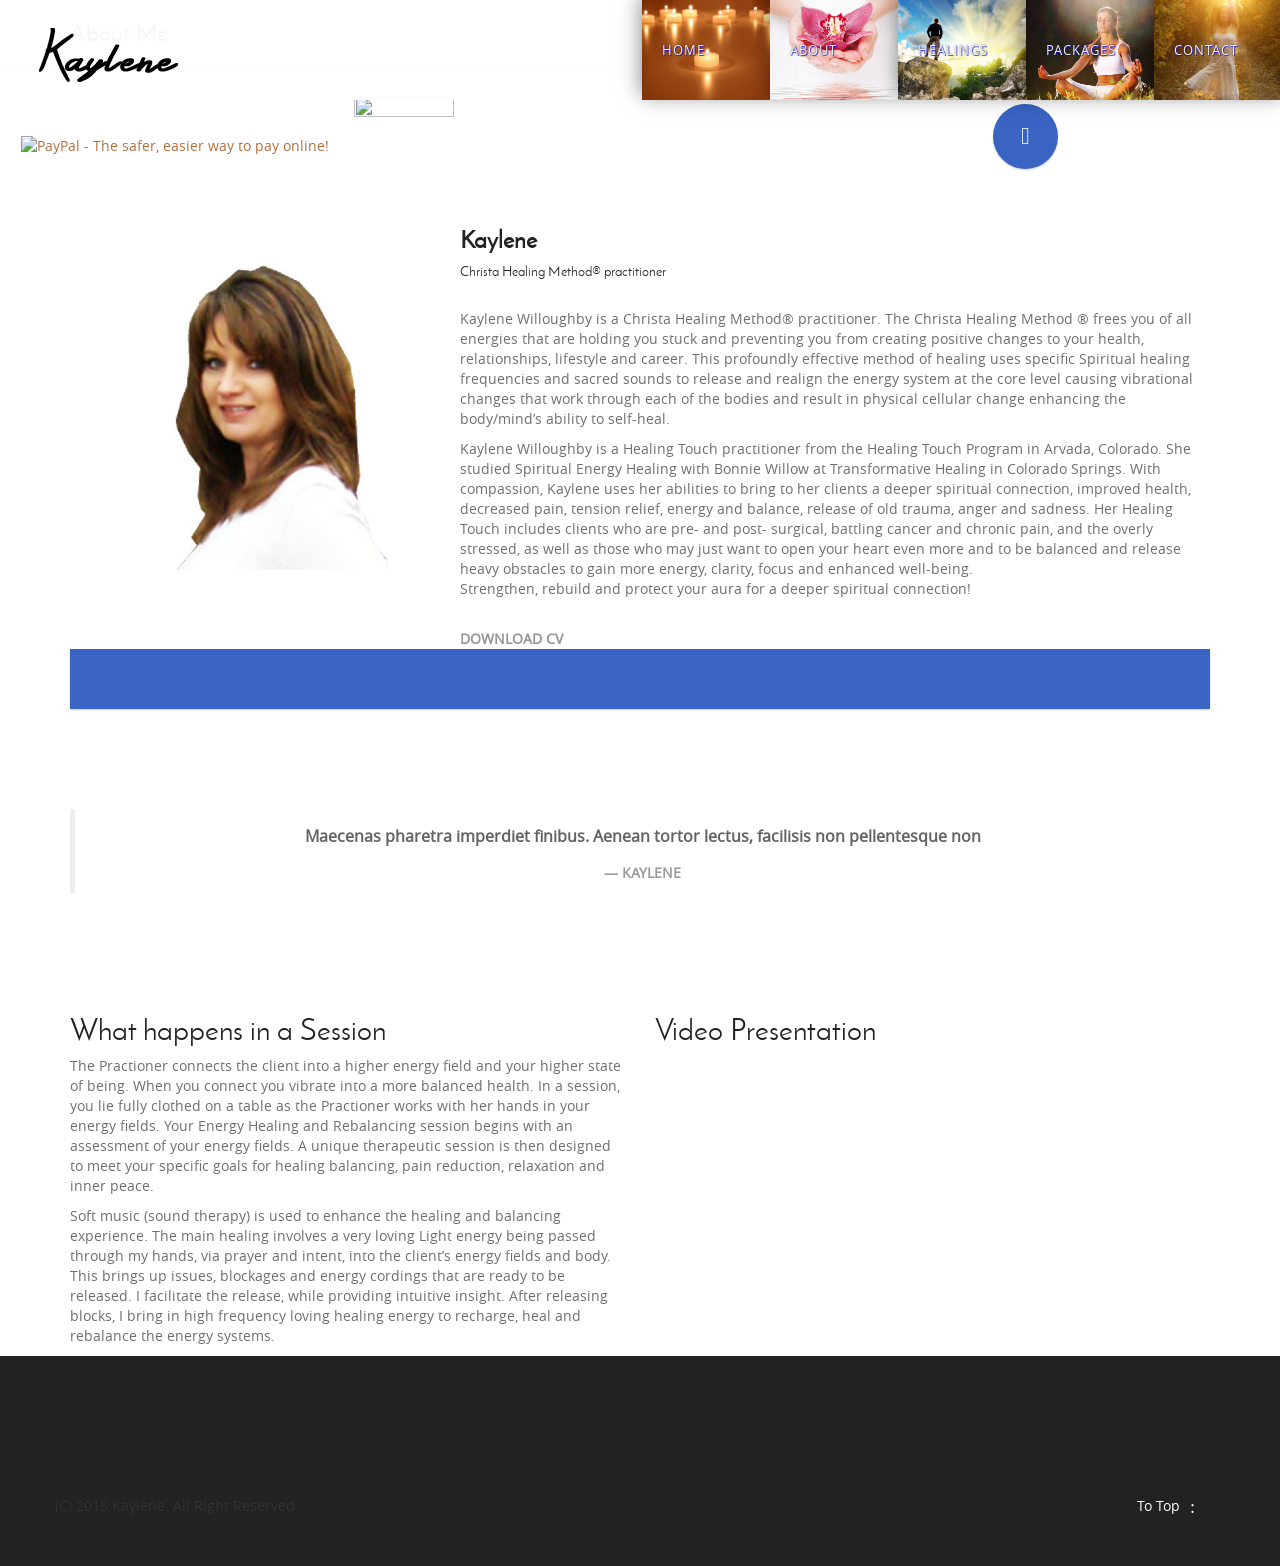
==== commit a9aaa666: "added script for nav bar and found the problem with non click a tag" ====
--- a/about.html
+++ b/about.html
@@ -1,75 +1,21 @@
 <!DOCTYPE html>--
---
 <html lang="en-US">--
 <head>--
     <meta charset="UTF-8"/>--
     <meta name="viewport" content="width=device-width, initial-scale=1.0">--
     <meta name="author" content="ThemeStarz">--
---
     <link href="assets/fonts/font-awesome.css" rel="stylesheet" type="text/css">--
     <link href="assets/fonts/elegant-fonts.css" rel="stylesheet" type="text/css">--
     <link href='https://fonts.googleapis.com/css?family=Lato:400,300,700,900' rel='stylesheet' type='text/css'>--
- --
     <link rel="stylesheet" href="assets/css/owl.carousel.css" type="text/css">--
     <link rel="stylesheet" href="assets/css/bootstrap-select.min.css" type="text/css">--
     <link rel="stylesheet" href="assets/css/style.css" type="text/css">--
 	<link rel="stylesheet" type="text/css" href="assets/css/theme-style.css">--
     <title>Kaylene</title>--
---
 </head>--
---
 <body class="subpage">--
 <div class="overlay"></div>--
---
 <div class="outer-wrapper">--
 <div class="page-wrapper">         <!-- =======================         =====     To  top   ======@@ -83,12 +29,11 @@
         <!-- =======================         =====     Header      ======         =========================-->-        <header class="main" id="header">+        <header class="" id="header">             <div class="full-screen-block">-                <div class="header-body" id="header-body-fixed">+                 <div class="header-body-fixed" id="header-body-fixed">                     <div id="container-fixed">                         <nav class="navbar navbar-default light" role="navigation">-                             <!-- Brand and toggle get grouped for better mobile display -->                             <div class="navbar-header">                                 <button type="button" class="navbar-toggle" data-toggle="collapse" data-target="#bs-example-navbar-collapse-1">@@ -118,167 +63,67 @@
             </div>         </header>         <!-- End header -->----
     <div class="heading">--
         <div class="container">--
             <h1>About Me</h1>--
-        </div>--
+        </div>     </div> <!-- SCHEDULER ICON -->-
     <div> 		<div class="row scheduler"> 		<div class="col-md-2 pull-right">-		   			<div class="main-nav"> 				 <a href ="meet-me.html" class="icon-shortcut"><i class="icon_calendar" title="Make an Appointment"></i></a><!--/.icon--> 			</div> -		  		</div> 		</div>-		 <form action="https://www.paypal.com/cgi-bin/webscr" method="post" target="_top"> <input type="hidden" name="cmd" value="_s-xclick"> <input type="hidden" name="hosted_button_id" value="TK3DD9VH3LXJA"> <input type="image" src="https://www.paypalobjects.com/en_US/i/btn/btn_buynowCC_LG.gif" border="0" name="submit" alt="PayPal - The safer, easier way to pay online!"> <img alt="" border="0" src="https://www.paypalobjects.com/en_US/i/scr/pixel.gif" width="100px" height="100px"> </form>- <!--    End Scheduler Icon   -->-
    <div class="container">-		 	<div class="row">--
                 <div class="col-md-4 col-sm-4">--
                     <img src="assets/img/author.jpg" alt="">--
-                </div>--
+                </div>                 <div class="col-md-8 col-sm-8">--
                     <h3 class="no-bottom-margin"><strong>Kaylene</strong></h3>--
                     <h5>Christa Healing Method® practitioner</h5>--
                     <br>--
                     <p>--
                         Kaylene Willoughby is a Christa Healing Method® practitioner. The Christa Healing Method ® frees you of all--
 						energies that are holding you stuck and preventing you from creating positive changes to your health,--
 						relationships, lifestyle and career. This profoundly effective method of healing uses specific--
 						Spiritual healing frequencies and sacred sounds to release and realign the energy system at the--
 						core level causing vibrational changes that work through each of the bodies and result in physical--
 						cellular change enhancing the body/mind’s ability to self-heal.--
                     </p>--
                     <p>--
                         Kaylene Willoughby is a Healing Touch practitioner from the Healing Touch Program in Arvada, Colorado.--
 						She studied Spiritual Energy Healing with Bonnie Willow at Transformative Healing in Colorado Springs.--
 						With compassion, Kaylene uses her abilities to bring to her clients a deeper spiritual connection,--
 						improved health, decreased pain, tension relief, energy and balance, release of old trauma, anger and sadness.--
 						Her Healing Touch includes clients who are pre- and post- surgical, battling cancer and chronic pain, and the--
 						overly stressed, as well as those who may just want to open your heart even more and to be balanced and release--
 						heavy obstacles to gain more energy, clarity, focus and enhanced well-being. <br>--
 						Strengthen, rebuild and protect your aura for a deeper spiritual connection!--
                     </p>--
                     <br>--
                     <a href="" class="link underline">Download CV</a>--
-                </div>--
+                </div>                 <!--/ .col-md-8-->--
             </div>--
             <!--/ .row-->--
-        </div>--
+        </div>         <!--/ .container-->--
     </div>--
-    <!--/ .block-->--
---
+   <!--/ .block-->     <div class="container">--
         <div class="box">--
             <div class="gallery owl-carousel">--
                 <img src="assets/img/certificate-01.jpg" alt="">  
--- a/assets/css/style.css
+++ b/assets/css/style.css
@@ -12772,7 +12772,7 @@
 
   background: #FFFFFF;
 
-  border-bottom: 2px solid #09A3C4;
+  border-bottom: 2px solid #776767;
 
   border-radius: 5px;
 
@@ -12784,7 +12784,7 @@
 
   text-transform: uppercase;
 
-  opacity:0;
+  opacity:.5;
 
   visibility:hidden;
 
@@ -14010,3 +14010,181 @@
 	background: url(images/author.jpg) no-repeat;
 }
 
+
+
+
+/* attempt to tie blog style with original style*/
+
+
+
+*styling for christa page*/
+
+
+
+.social_nav {
+
+	float: left;
+
+	width: 100%;
+
+}
+
+.social_nav .social_nav_sub  {
+
+   
+   float: left;
+
+   height: 100px;
+
+   width: 100%;
+
+}
+
+.social_nav_sub #social {
+ 
+	margin-top:1px;
+}
+
+#social .foosocial {
+	display: inline-flex;
+}
+
+
+
+.social_nav .foosocial {
+	float: left;
+	width: 100%;
+	padding: 0px;
+	
+}
+
+.social_nav .foosocial  i {
+	color: #fff;
+	width: 54px;
+	height: 54px;
+	text-align: center;
+	vertical-align: middle;
+	line-height: 54px;
+	border-radius: 100%;
+	transition: all 0.3s ease;
+}
+.social_nav .foosocial .faceboox i {
+	background: #2b87c7;
+	margin-right: 20px;
+	margin-top: 20px;
+}
+.social_nav .foosocial .twitter i {
+	background: #38c0dd;
+}
+/*.footer .foosocial li.gplus i {
+	background: #dc6218;
+}*/
+.social_nav .foosocial .youtube i {
+	background: #b34300;
+	margin-right: 20px;
+	margin-top: 20px;
+}
+.social_nav .foosocial .instagram i {
+	background: #2862d8;
+	margin-right: 20px;
+	margin-top:20px;
+}
+.social_nav .foosocial  i:hover {
+	opacity: 0.5;
+}
+
+
+#main_img{
+	background:url(images/Constellationcolor1-400x400.jpg) no-repeat;
+	height: 400px;
+
+}
+
+
+#my_nav{
+
+	
+	opacity: .6;
+	z-index: 250;
+	margin-bottom:100px;
+	
+
+}
+
+#myScrollspy li{
+	color:white;
+}
+
+.affix{
+
+	bottom:100px;
+}
+
+#main_imgs{
+	display: none;
+}
+
+#christa_content{
+
+	margin-top: 50px;
+	margin-left: -420px;
+}
+
+
+#beng-content{
+
+	margin-top: 70px;
+	margin-left: -420px;
+}
+
+#focused-content{
+
+	margin-top: 10px;
+	margin-left: -420px;
+}
+
+
+#hb_content{
+
+	margin-top: 10px;
+	margin-left: -420px;
+}
+
+
+#heal-content{
+
+	margin-top: 70px;
+	margin-left: -420px;
+}
+#pet_content{
+
+	margin-top: 70px;
+	margin-left: -420px;
+}
+
+#fiber_content{
+
+	margin-top: 0px;
+	margin-left: -420px;
+}
+
+
+
+#more{
+
+	background-color:#39B3D7;
+}
+
+
+#icon img{
+	padding:0px;
+}
+
+#resp_social{
+	padding-bottom:10px;
+}
+
+#pack_link{
+	display:none;
+
+}
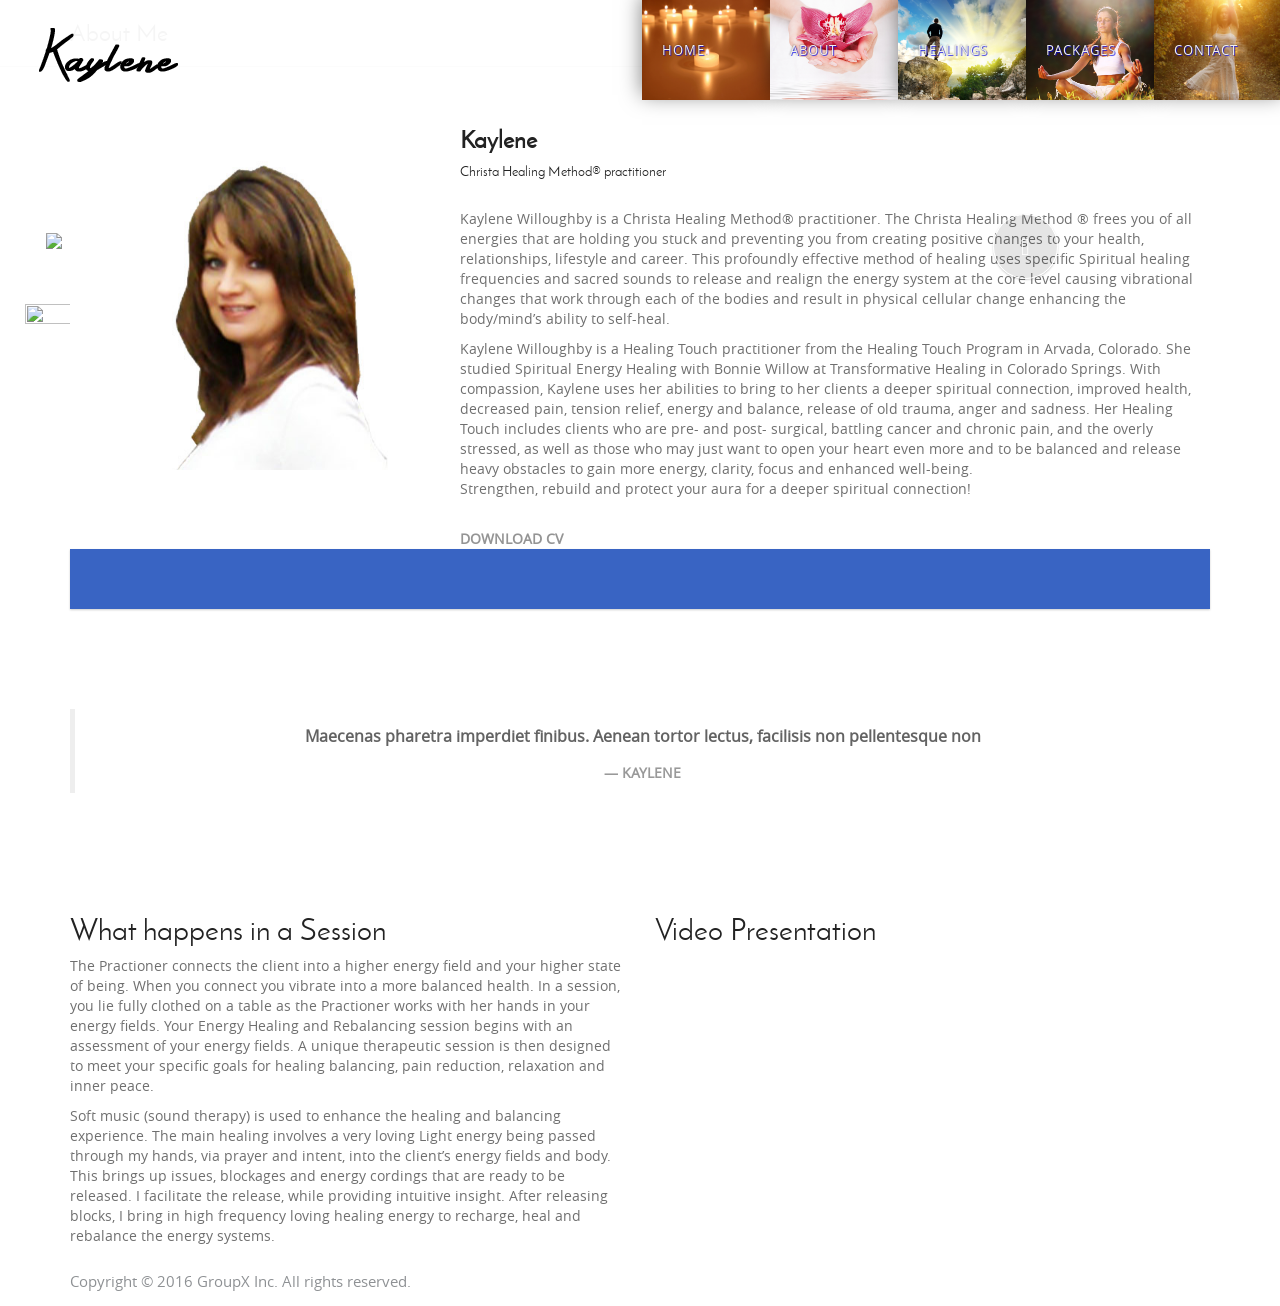
==== commit 96b2dba5: "chenged some stylingchanges to multiple files" ====
--- a/about.html
+++ b/about.html
@@ -49,11 +49,11 @@
                             <!-- Collect the nav links, forms, and other content for toggling -->                             <div class="collapse navbar-collapse" id="bs-example-navbar-collapse-1">                                 <ul class="nav navbar-nav navbar-right menu-item-5" id="navbar-full">-                                    <li class="current home"><span class="bg-icon"></span><span class="rotated-title">Home</span><a href="#home">Home</a></li>-                                    <li class="about"><span class="bg-icon"></span><span class="rotated-title">About</span><a href="#about-me">About</a></li>                                            -                                    <li class="service"><span class="bg-icon"></span><span class="rotated-title">Healings</span><a href="#services">Healings</a></li>-                                    <li class="work"><span class="bg-icon"></span><span class="rotated-title">Packages</span><a href="#packages">Packages</a></li>-                                    <li class="contact"><span class="bg-icon"></span><span class="rotated-title">Contact</span><a href="#contact">Contact</a></li>+                                    <li class="current home"><span class="bg-icon"></span><span class="rotated-title">Home</span><a href="index.html">Home</a></li>+                                    <li class="about"><span class="bg-icon"></span><span class="rotated-title">About</span><a href="about.html">About</a></li>                                            +                                    <li class="service"><span class="bg-icon"></span><span class="rotated-title">Healings</span><a href="christa-healing.html">Healings</a></li>+                                    <li class="work"><span class="bg-icon"></span><span class="rotated-title">Packages</span><a href="packages.html">Packages</a></li>+                                    <li class="contact"><span class="bg-icon"></span><span class="rotated-title">Contact</span><a href="contacthtml">Contact</a></li>                                 </ul>                              </div><!-- /.navbar-collapse -->@@ -70,6 +70,14 @@
     </div> <!-- SCHEDULER ICON -->     <div>+    <nav class="col-lg-3 pull-left" id="myScrollspy" style="margin-left:10px;">+<form action="https://www.paypal.com/cgi-bin/webscr" method="post" target="_top">+<input type="hidden" name="cmd" value="_s-xclick">+<input type="hidden" name="hosted_button_id" value="TK3DD9VH3LXJA">+<input type="image" src="https://www.paypalobjects.com/en_US/i/btn/btn_buynowCC_LG.gif" border="0" name="submit" alt="PayPal - The safer, easier way to pay online!">+<img alt="" border="0" src="https://www.paypalobjects.com/en_US/i/scr/pixel.gif" width="100px" height="100px">+</form>+    </nav> 		<div class="row scheduler"> 		<div class="col-md-2 pull-right"> 			<div class="main-nav">@@ -77,12 +85,6 @@
 			</div>  		</div> 		</div>-<form action="https://www.paypal.com/cgi-bin/webscr" method="post" target="_top">-<input type="hidden" name="cmd" value="_s-xclick">-<input type="hidden" name="hosted_button_id" value="TK3DD9VH3LXJA">-<input type="image" src="https://www.paypalobjects.com/en_US/i/btn/btn_buynowCC_LG.gif" border="0" name="submit" alt="PayPal - The safer, easier way to pay online!">-<img alt="" border="0" src="https://www.paypalobjects.com/en_US/i/scr/pixel.gif" width="100px" height="100px">-</form> <!--    End Scheduler Icon   -->    <div class="container"> 	<div class="row">@@ -125,304 +127,100 @@
         <div class="box">             <div class="gallery owl-carousel">                 <img src="assets/img/certificate-01.jpg" alt="">--
                 <img src="assets/img/certificate-02.jpg" alt="">--
                 <img src="assets/img/certificate-03.jpg" alt="">--
                 <img src="assets/img/certificate-01.jpg" alt="">--
                 <img src="assets/img/certificate-03.jpg" alt="">--
                 <img src="assets/img/certificate-02.jpg" alt="">--
-            </div>--
+            </div>             <!--/ .gallery-->--
             <div class="bg bg-color-default"></div><!--/ .bg-->--
-        </div>--
+        </div>         <!--/ .block-->--
-    </div>--
+    </div>     <!--/ .container-->--
---
     <div class="block">--
         <div class="container">--
             <blockquote class="center">--
                 <p>Maecenas pharetra imperdiet finibus. Aenean tortor lectus, facilisis non pellentesque non</p>--
                 <footer>Kaylene</footer>--
             </blockquote>--
             <!--/ blockquote-->--
-        </div>--
+        </div>         <!--/ .container-->--
         <div class="bg bg-color-neutral opacity-30"></div><!--/ .bg-->--
-    </div>--
+    </div>     <!--/ .block-->--
---
     <div class="block">--
         <div class="container">--
             <div class="row">--
                 <div class="col-md-6 col-sm-6">--
                     <h2>What happens in a Session</h2>--
                     <p>The Practioner connects the client into a higher energy field and your higher state of being.--
 					When you connect you vibrate into a more balanced health. In a session, you lie fully clothed on --
 					a table as the Practioner works with her hands in your energy fields. Your Energy Healing and Rebalancing--
 					session begins with an assessment of your energy fields. A unique therapeutic session is then designed to--
 					meet your specific goals for healing balancing, pain reduction, relaxation and inner peace. --
-                    </p>--
+                    </p>                     <p>--
                     Soft music (sound therapy) is used to enhance the healing and balancing experience. The main healing involves a very--
 					loving Light energy being passed through my hands, via prayer and intent, into the client’s energy fields--
 					and body. This brings up issues, blockages and energy cordings that are ready to be released. I facilitate--
 					the release, while providing intuitive insight. After releasing blocks, I bring in high frequency loving--
 					healing energy to recharge, heal and rebalance the energy systems.--
-                    </p>--
-                </div>--
+                    </p>+                </div>                 <!--/ .col-md-6-->--
                 <div class="col-md-6 col-sm-6">--
                     <h2>Video Presentation</h2>--
                     <div class="video">--
                         <iframe src="https://player.vimeo.com/video/145118246?color=ffffff&portrait=0&badge=0" width="500" height="281" frameborder="0" webkitallowfullscreen mozallowfullscreen allowfullscreen></iframe>--
                     </div>--
-                </div>--
+                </div>                 <!--/ .col-md-6-->--
-            </div>--
+            </div>             <!--/ .row-->--
-        </div>--
+        </div>         <!--/ .container-->--
         <div class="bg"></div><!--/ .bg-->--
-    </div>--
+    </div>     <!--/ .block-->--
---
-    <footer id="footer">--
-        <div class="container">--
-            <div class="row">--
-                <div class="col-md-8 col-sm-8">--
-                    <div class="left">--
-                        <span>(C) 2015 Kaylene. All Right Reserved</span>--
-                        <div class="bg-left"></div>--
-                    </div>--
-                </div>--
-                <div class="col-md-4 col-sm-4">--
-                    <div class="right">--
-                        <span><a href="#top" class="scroll">To Top<i class="arrow_carrot-up_alt2"></i></a></span>--
-                        <div class="bg-right"><img src="assets/img/footer-bg.png" alt=""></div>--
-                    </div>--
-                </div>--
-            </div>--
-        </div>--
-        <!--/ .container-->--
-    </footer>--
---
+   <div id="video-section" class="video-section">+        <div class="copyrights">+            <div class="container">+                <div class="one_half">Copyright © 2016 GroupX Inc. All rights reserved.</div>+                <div class="one_half last aliright"><a href="http://groupxinc.com">Site Map</a></div>+            </div>+        </div>+        <!-- end copyrights -->+     <!--   <a id="bgndVideo" class="player" data-property="{videoURL:'yqvWZqfAEbw',containment:'.video-section', showControls:true, autoPlay:true, loop:true, vol:50, mute:true, startAt:10, opacity:1, addRaster:true, quality:'default', optimizeDisplay:true}"></a>-->+        <!--BsekcY04xvQ-->+    </div> </div>--
 </div>--
 <script type="text/javascript" src="assets/js/jquery-2.1.4.min.js"></script>- <script type="text/javascript" src="assets/js/jquery-migrate-1.2.1.min.js"></script>- <script type="text/javascript" src="assets/bootstrap/js/bootstrap.min.js"></script>- <script type="text/javascript" src="assets/js/bootstrap-select.min.js"></script>-- <script type="text/javascript" src="assets/js/zabuto_calendar.min.js"></script>- <script type="text/javascript" src="assets/js/jquery.validate.min.js"></script>--- <script type="text/javascript" src="assets/revolution/js/jquery.themepunch.tools.min.js"></script>- <script type="text/javascript" src="assets/revolution/js/jquery.themepunch.revolution.min.js"></script>- <script type="text/javascript" src="assets/revolution/js/extensions/revolution.extension.video.min.js"></script>- <script type="text/javascript" src="assets/revolution/js/extensions/revolution.extension.slideanims.min.js"></script>- <script type="text/javascript" src="assets/revolution/js/extensions/revolution.extension.actions.min.js"></script>- <script type="text/javascript" src="assets/revolution/js/extensions/revolution.extension.layeranimation.min.js"></script>- <script type="text/javascript" src="assets/revolution/js/extensions/revolution.extension.kenburn.min.js"></script>- <script type="text/javascript" src="assets/revolution/js/extensions/revolution.extension.navigation.min.js"></script>- <script type="text/javascript" src="assets/revolution/js/extensions/revolution.extension.migration.min.js"></script>- <script type="text/javascript" src="assets/revolution/js/extensions/revolution.extension.parallax.min.js"></script>- <script type="text/javascript" src="assets/js/custom.js"></script>- <script type="text/javascript" src="assets/js/jquery.fitvids.js"></script>-         <script src="assets/js/vendor/jquery.easing.1.3.js"></script>--         <script src="assets/js/vendor/jquery.singlePageNav.min.js"></script>         <script src="assets/js/vendor/wow.min.js"></script>         <script src="assets/js/vendor/jquery.transit.js"></script>         <script src="assets/js/vendor/jquery.jcountdown.js"></script>-         <script src="assets/js/vendor/owl.carousel.js"></script>         <script src="assets/js/vendor/jquery.appear.js"></script>         <script src="assets/js/vendor/jquery.magnific-popup.js"></script>@@ -432,28 +230,13 @@
         <script src="assets/js/vendor/jquery.mb.YTPlayer.js"></script>         <script src="assets/js/vendor/jquery.nicescroll.js"></script>         <script src="assets/js/vendor/lightbox.js"></script>---         <!-- SLIDER REVOLUTION 5.0 EXTENSIONS                           (Load Extensions only on Local File Systems !                           The following part can be removed on Server for On Demand Loading) -->	          <!-- Custome Slider  -->         <script src="assets/js/main.js"></script>---- <!--[if lte IE 9]>-     <script src="assets/js/ie.js"></script>- <![endif]-->---
---
 </body>
--- a/assets/css/style.css
+++ b/assets/css/style.css
@@ -1,119 +1,28 @@
 /*------------------------------------------------------------------
-
-
-
 Project:	Mentor - Mentor & Coach HTML Template
-
-
-
 Version:	1.0
-
-
-
 Last change:	19.11.2015
-
-
-
 Assigned to:	ThemeStarz
-
-
-
-
-
-
-
 [Table of contents]
-
-
-
-
-
-
-
 1. Header
-
-
-
 2. Hero Slider
-
-
-
 3. Elements Styling
-
-
-
 4. Universal classes
-
-
-
 5. Classes
-
-
-
 6. Forms
-
-
-
 7. Responsive
-
-
-
-
-
-
-
 [Color codes]
-
-
-
-
-
-
-
 Default: #37b048;
-
-
-
 Color grey dark: #000;
-
-
-
 Color neutral: #edeae1;
-
-
-
-
-
-
-
 [Typography]
-
-
-
-
-
-
-
 Body copy:		'Lato', sans-serif; 16px;
-
-
-
 Headers:		'Lato', sans-serif;
-
-
-
-
-
-
-
 -------------------------------------------------------------------*/
 
 /*  Responsive styling*/
 
 @charset "UTF-8";
-
-
-
 /*
 
   Template Name:Ruxen
@@ -127,61 +36,29 @@
   Version:1.0
 
 */
-
-
-
 /* ------------------------
-
-
-
 [Index]
-
-
-
 1. Google Fonts
-
 2. Font Awesome
-
 3. General
-
   3.1 General Style
-
   3.2. Loader Pace
-
   3.3. Animation Effects
-
 4. Pages
-
 5. Widget & Sidebar
-
 6. Header
-
 7. Slider
-
 8. Home
-
 9. Shortcode
-
 10. Footer
-
 11. 404 Page
-
 12. Comments
-
 13. Single
-
 14. Category & Archive
-
 15. Plugins
-
 16. Responsive
 
-
-
 ------------------------ */
-
-
-
 /* =====  1. GOOGLE FONT ===== */
 
 @import url(http://fonts.googleapis.com/css?family=Yanone+Kaffeesatz:400,700,300,200);
@@ -192,7 +69,2267 @@
 
 /* =====  2. FONT AWESOME ===== */
 
-@font-face{font-family:'FontAwesome';src:url('../fonts/fontawesome-webfont.eot?v=4.3.0');src:url('../fonts/fontawesome-webfont.eot?#iefix&v=4.3.0') format('embedded-opentype'),url('../fonts/fontawesome-webfont.woff2?v=4.3.0') format('woff2'),url('../fonts/fontawesome-webfont.woff?v=4.3.0') format('woff'),url('../fonts/fontawesome-webfont.ttf?v=4.3.0') format('truetype'),url('../fonts/fontawesome-webfont.svg?v=4.3.0#fontawesomeregular') format('svg');font-weight:normal;font-style:normal}.fa{display:inline-block;font:normal normal normal 14px/1 FontAwesome;font-size:inherit;text-rendering:auto;-webkit-font-smoothing:antialiased;-moz-osx-font-smoothing:grayscale;transform:translate(0, 0)}.fa-lg{font-size:1.33333333em;line-height:.75em;vertical-align:-15%}.fa-2x{font-size:2em}.fa-3x{font-size:3em}.fa-4x{font-size:4em}.fa-5x{font-size:5em}.fa-fw{width:1.28571429em;text-align:center}.fa-ul{padding-left:0;margin-left:2.14285714em;list-style-type:none}.fa-ul>li{position:relative}.fa-li{position:absolute;left:-2.14285714em;width:2.14285714em;top:.14285714em;text-align:center}.fa-li.fa-lg{left:-1.85714286em}.fa-border{padding:.2em .25em .15em;border:solid .08em #eee;border-radius:.1em}.pull-right{float:right}.pull-left{float:left}.fa.pull-left{margin-right:.3em}.fa.pull-right{margin-left:.3em}.fa-spin{-webkit-animation:fa-spin 2s infinite linear;animation:fa-spin 2s infinite linear}.fa-pulse{-webkit-animation:fa-spin 1s infinite steps(8);animation:fa-spin 1s infinite steps(8)}@-webkit-keyframes fa-spin{0%{-webkit-transform:rotate(0deg);transform:rotate(0deg)}100%{-webkit-transform:rotate(359deg);transform:rotate(359deg)}}@keyframes fa-spin{0%{-webkit-transform:rotate(0deg);transform:rotate(0deg)}100%{-webkit-transform:rotate(359deg);transform:rotate(359deg)}}.fa-rotate-90{filter:progid:DXImageTransform.Microsoft.BasicImage(rotation=1);-webkit-transform:rotate(90deg);-ms-transform:rotate(90deg);transform:rotate(90deg)}.fa-rotate-180{filter:progid:DXImageTransform.Microsoft.BasicImage(rotation=2);-webkit-transform:rotate(180deg);-ms-transform:rotate(180deg);transform:rotate(180deg)}.fa-rotate-270{filter:progid:DXImageTransform.Microsoft.BasicImage(rotation=3);-webkit-transform:rotate(270deg);-ms-transform:rotate(270deg);transform:rotate(270deg)}.fa-flip-horizontal{filter:progid:DXImageTransform.Microsoft.BasicImage(rotation=0, mirror=1);-webkit-transform:scale(-1, 1);-ms-transform:scale(-1, 1);transform:scale(-1, 1)}.fa-flip-vertical{filter:progid:DXImageTransform.Microsoft.BasicImage(rotation=2, mirror=1);-webkit-transform:scale(1, -1);-ms-transform:scale(1, -1);transform:scale(1, -1)}:root .fa-rotate-90,:root .fa-rotate-180,:root .fa-rotate-270,:root .fa-flip-horizontal,:root .fa-flip-vertical{filter:none}.fa-stack{position:relative;display:inline-block;width:2em;height:2em;line-height:2em;vertical-align:middle}.fa-stack-1x,.fa-stack-2x{position:absolute;left:0;width:100%;text-align:center}.fa-stack-1x{line-height:inherit}.fa-stack-2x{font-size:2em}.fa-inverse{color:#fff}.fa-glass:before{content:"\f000"}.fa-music:before{content:"\f001"}.fa-search:before{content:"\f002"}.fa-envelope-o:before{content:"\f003"}.fa-heart:before{content:"\f004"}.fa-star:before{content:"\f005"}.fa-star-o:before{content:"\f006"}.fa-user:before{content:"\f007"}.fa-film:before{content:"\f008"}.fa-th-large:before{content:"\f009"}.fa-th:before{content:"\f00a"}.fa-th-list:before{content:"\f00b"}.fa-check:before{content:"\f00c"}.fa-remove:before,.fa-close:before,.fa-times:before{content:"\f00d"}.fa-search-plus:before{content:"\f00e"}.fa-search-minus:before{content:"\f010"}.fa-power-off:before{content:"\f011"}.fa-signal:before{content:"\f012"}.fa-gear:before,.fa-cog:before{content:"\f013"}.fa-trash-o:before{content:"\f014"}.fa-home:before{content:"\f015"}.fa-file-o:before{content:"\f016"}.fa-clock-o:before{content:"\f017"}.fa-road:before{content:"\f018"}.fa-download:before{content:"\f019"}.fa-arrow-circle-o-down:before{content:"\f01a"}.fa-arrow-circle-o-up:before{content:"\f01b"}.fa-inbox:before{content:"\f01c"}.fa-play-circle-o:before{content:"\f01d"}.fa-rotate-right:before,.fa-repeat:before{content:"\f01e"}.fa-refresh:before{content:"\f021"}.fa-list-alt:before{content:"\f022"}.fa-lock:before{content:"\f023"}.fa-flag:before{content:"\f024"}.fa-headphones:before{content:"\f025"}.fa-volume-off:before{content:"\f026"}.fa-volume-down:before{content:"\f027"}.fa-volume-up:before{content:"\f028"}.fa-qrcode:before{content:"\f029"}.fa-barcode:before{content:"\f02a"}.fa-tag:before{content:"\f02b"}.fa-tags:before{content:"\f02c"}.fa-book:before{content:"\f02d"}.fa-bookmark:before{content:"\f02e"}.fa-print:before{content:"\f02f"}.fa-camera:before{content:"\f030"}.fa-font:before{content:"\f031"}.fa-bold:before{content:"\f032"}.fa-italic:before{content:"\f033"}.fa-text-height:before{content:"\f034"}.fa-text-width:before{content:"\f035"}.fa-align-left:before{content:"\f036"}.fa-align-center:before{content:"\f037"}.fa-align-right:before{content:"\f038"}.fa-align-justify:before{content:"\f039"}.fa-list:before{content:"\f03a"}.fa-dedent:before,.fa-outdent:before{content:"\f03b"}.fa-indent:before{content:"\f03c"}.fa-video-camera:before{content:"\f03d"}.fa-photo:before,.fa-image:before,.fa-picture-o:before{content:"\f03e"}.fa-pencil:before{content:"\f040"}.fa-map-marker:before{content:"\f041"}.fa-adjust:before{content:"\f042"}.fa-tint:before{content:"\f043"}.fa-edit:before,.fa-pencil-square-o:before{content:"\f044"}.fa-share-square-o:before{content:"\f045"}.fa-check-square-o:before{content:"\f046"}.fa-arrows:before{content:"\f047"}.fa-step-backward:before{content:"\f048"}.fa-fast-backward:before{content:"\f049"}.fa-backward:before{content:"\f04a"}.fa-play:before{content:"\f04b"}.fa-pause:before{content:"\f04c"}.fa-stop:before{content:"\f04d"}.fa-forward:before{content:"\f04e"}.fa-fast-forward:before{content:"\f050"}.fa-step-forward:before{content:"\f051"}.fa-eject:before{content:"\f052"}.fa-chevron-left:before{content:"\f053"}.fa-chevron-right:before{content:"\f054"}.fa-plus-circle:before{content:"\f055"}.fa-minus-circle:before{content:"\f056"}.fa-times-circle:before{content:"\f057"}.fa-check-circle:before{content:"\f058"}.fa-question-circle:before{content:"\f059"}.fa-info-circle:before{content:"\f05a"}.fa-crosshairs:before{content:"\f05b"}.fa-times-circle-o:before{content:"\f05c"}.fa-check-circle-o:before{content:"\f05d"}.fa-ban:before{content:"\f05e"}.fa-arrow-left:before{content:"\f060"}.fa-arrow-right:before{content:"\f061"}.fa-arrow-up:before{content:"\f062"}.fa-arrow-down:before{content:"\f063"}.fa-mail-forward:before,.fa-share:before{content:"\f064"}.fa-expand:before{content:"\f065"}.fa-compress:before{content:"\f066"}.fa-plus:before{content:"\f067"}.fa-minus:before{content:"\f068"}.fa-asterisk:before{content:"\f069"}.fa-exclamation-circle:before{content:"\f06a"}.fa-gift:before{content:"\f06b"}.fa-leaf:before{content:"\f06c"}.fa-fire:before{content:"\f06d"}.fa-eye:before{content:"\f06e"}.fa-eye-slash:before{content:"\f070"}.fa-warning:before,.fa-exclamation-triangle:before{content:"\f071"}.fa-plane:before{content:"\f072"}.fa-calendar:before{content:"\f073"}.fa-random:before{content:"\f074"}.fa-comment:before{content:"\f075"}.fa-magnet:before{content:"\f076"}.fa-chevron-up:before{content:"\f077"}.fa-chevron-down:before{content:"\f078"}.fa-retweet:before{content:"\f079"}.fa-shopping-cart:before{content:"\f07a"}.fa-folder:before{content:"\f07b"}.fa-folder-open:before{content:"\f07c"}.fa-arrows-v:before{content:"\f07d"}.fa-arrows-h:before{content:"\f07e"}.fa-bar-chart-o:before,.fa-bar-chart:before{content:"\f080"}.fa-twitter-square:before{content:"\f081"}.fa-facebook-square:before{content:"\f082"}.fa-camera-retro:before{content:"\f083"}.fa-key:before{content:"\f084"}.fa-gears:before,.fa-cogs:before{content:"\f085"}.fa-comments:before{content:"\f086"}.fa-thumbs-o-up:before{content:"\f087"}.fa-thumbs-o-down:before{content:"\f088"}.fa-star-half:before{content:"\f089"}.fa-heart-o:before{content:"\f08a"}.fa-sign-out:before{content:"\f08b"}.fa-linkedin-square:before{content:"\f08c"}.fa-thumb-tack:before{content:"\f08d"}.fa-external-link:before{content:"\f08e"}.fa-sign-in:before{content:"\f090"}.fa-trophy:before{content:"\f091"}.fa-github-square:before{content:"\f092"}.fa-upload:before{content:"\f093"}.fa-lemon-o:before{content:"\f094"}.fa-phone:before{content:"\f095"}.fa-square-o:before{content:"\f096"}.fa-bookmark-o:before{content:"\f097"}.fa-phone-square:before{content:"\f098"}.fa-twitter:before{content:"\f099"}.fa-facebook-f:before,.fa-facebook:before{content:"\f09a"}.fa-github:before{content:"\f09b"}.fa-unlock:before{content:"\f09c"}.fa-credit-card:before{content:"\f09d"}.fa-rss:before{content:"\f09e"}.fa-hdd-o:before{content:"\f0a0"}.fa-bullhorn:before{content:"\f0a1"}.fa-bell:before{content:"\f0f3"}.fa-certificate:before{content:"\f0a3"}.fa-hand-o-right:before{content:"\f0a4"}.fa-hand-o-left:before{content:"\f0a5"}.fa-hand-o-up:before{content:"\f0a6"}.fa-hand-o-down:before{content:"\f0a7"}.fa-arrow-circle-left:before{content:"\f0a8"}.fa-arrow-circle-right:before{content:"\f0a9"}.fa-arrow-circle-up:before{content:"\f0aa"}.fa-arrow-circle-down:before{content:"\f0ab"}.fa-globe:before{content:"\f0ac"}.fa-wrench:before{content:"\f0ad"}.fa-tasks:before{content:"\f0ae"}.fa-filter:before{content:"\f0b0"}.fa-briefcase:before{content:"\f0b1"}.fa-arrows-alt:before{content:"\f0b2"}.fa-group:before,.fa-users:before{content:"\f0c0"}.fa-chain:before,.fa-link:before{content:"\f0c1"}.fa-cloud:before{content:"\f0c2"}.fa-flask:before{content:"\f0c3"}.fa-cut:before,.fa-scissors:before{content:"\f0c4"}.fa-copy:before,.fa-files-o:before{content:"\f0c5"}.fa-paperclip:before{content:"\f0c6"}.fa-save:before,.fa-floppy-o:before{content:"\f0c7"}.fa-square:before{content:"\f0c8"}.fa-navicon:before,.fa-reorder:before,.fa-bars:before{content:"\f0c9"}.fa-list-ul:before{content:"\f0ca"}.fa-list-ol:before{content:"\f0cb"}.fa-strikethrough:before{content:"\f0cc"}.fa-underline:before{content:"\f0cd"}.fa-table:before{content:"\f0ce"}.fa-magic:before{content:"\f0d0"}.fa-truck:before{content:"\f0d1"}.fa-pinterest:before{content:"\f0d2"}.fa-pinterest-square:before{content:"\f0d3"}.fa-google-plus-square:before{content:"\f0d4"}.fa-google-plus:before{content:"\f0d5"}.fa-money:before{content:"\f0d6"}.fa-caret-down:before{content:"\f0d7"}.fa-caret-up:before{content:"\f0d8"}.fa-caret-left:before{content:"\f0d9"}.fa-caret-right:before{content:"\f0da"}.fa-columns:before{content:"\f0db"}.fa-unsorted:before,.fa-sort:before{content:"\f0dc"}.fa-sort-down:before,.fa-sort-desc:before{content:"\f0dd"}.fa-sort-up:before,.fa-sort-asc:before{content:"\f0de"}.fa-envelope:before{content:"\f0e0"}.fa-linkedin:before{content:"\f0e1"}.fa-rotate-left:before,.fa-undo:before{content:"\f0e2"}.fa-legal:before,.fa-gavel:before{content:"\f0e3"}.fa-dashboard:before,.fa-tachometer:before{content:"\f0e4"}.fa-comment-o:before{content:"\f0e5"}.fa-comments-o:before{content:"\f0e6"}.fa-flash:before,.fa-bolt:before{content:"\f0e7"}.fa-sitemap:before{content:"\f0e8"}.fa-umbrella:before{content:"\f0e9"}.fa-paste:before,.fa-clipboard:before{content:"\f0ea"}.fa-lightbulb-o:before{content:"\f0eb"}.fa-exchange:before{content:"\f0ec"}.fa-cloud-download:before{content:"\f0ed"}.fa-cloud-upload:before{content:"\f0ee"}.fa-user-md:before{content:"\f0f0"}.fa-stethoscope:before{content:"\f0f1"}.fa-suitcase:before{content:"\f0f2"}.fa-bell-o:before{content:"\f0a2"}.fa-coffee:before{content:"\f0f4"}.fa-cutlery:before{content:"\f0f5"}.fa-file-text-o:before{content:"\f0f6"}.fa-building-o:before{content:"\f0f7"}.fa-hospital-o:before{content:"\f0f8"}.fa-ambulance:before{content:"\f0f9"}.fa-medkit:before{content:"\f0fa"}.fa-fighter-jet:before{content:"\f0fb"}.fa-beer:before{content:"\f0fc"}.fa-h-square:before{content:"\f0fd"}.fa-plus-square:before{content:"\f0fe"}.fa-angle-double-left:before{content:"\f100"}.fa-angle-double-right:before{content:"\f101"}.fa-angle-double-up:before{content:"\f102"}.fa-angle-double-down:before{content:"\f103"}.fa-angle-left:before{content:"\f104"}.fa-angle-right:before{content:"\f105"}.fa-angle-up:before{content:"\f106"}.fa-angle-down:before{content:"\f107"}.fa-desktop:before{content:"\f108"}.fa-laptop:before{content:"\f109"}.fa-tablet:before{content:"\f10a"}.fa-mobile-phone:before,.fa-mobile:before{content:"\f10b"}.fa-circle-o:before{content:"\f10c"}.fa-quote-left:before{content:"\f10d"}.fa-quote-right:before{content:"\f10e"}.fa-spinner:before{content:"\f110"}.fa-circle:before{content:"\f111"}.fa-mail-reply:before,.fa-reply:before{content:"\f112"}.fa-github-alt:before{content:"\f113"}.fa-folder-o:before{content:"\f114"}.fa-folder-open-o:before{content:"\f115"}.fa-smile-o:before{content:"\f118"}.fa-frown-o:before{content:"\f119"}.fa-meh-o:before{content:"\f11a"}.fa-gamepad:before{content:"\f11b"}.fa-keyboard-o:before{content:"\f11c"}.fa-flag-o:before{content:"\f11d"}.fa-flag-checkered:before{content:"\f11e"}.fa-terminal:before{content:"\f120"}.fa-code:before{content:"\f121"}.fa-mail-reply-all:before,.fa-reply-all:before{content:"\f122"}.fa-star-half-empty:before,.fa-star-half-full:before,.fa-star-half-o:before{content:"\f123"}.fa-location-arrow:before{content:"\f124"}.fa-crop:before{content:"\f125"}.fa-code-fork:before{content:"\f126"}.fa-unlink:before,.fa-chain-broken:before{content:"\f127"}.fa-question:before{content:"\f128"}.fa-info:before{content:"\f129"}.fa-exclamation:before{content:"\f12a"}.fa-superscript:before{content:"\f12b"}.fa-subscript:before{content:"\f12c"}.fa-eraser:before{content:"\f12d"}.fa-puzzle-piece:before{content:"\f12e"}.fa-microphone:before{content:"\f130"}.fa-microphone-slash:before{content:"\f131"}.fa-shield:before{content:"\f132"}.fa-calendar-o:before{content:"\f133"}.fa-fire-extinguisher:before{content:"\f134"}.fa-rocket:before{content:"\f135"}.fa-maxcdn:before{content:"\f136"}.fa-chevron-circle-left:before{content:"\f137"}.fa-chevron-circle-right:before{content:"\f138"}.fa-chevron-circle-up:before{content:"\f139"}.fa-chevron-circle-down:before{content:"\f13a"}.fa-html5:before{content:"\f13b"}.fa-css3:before{content:"\f13c"}.fa-anchor:before{content:"\f13d"}.fa-unlock-alt:before{content:"\f13e"}.fa-bullseye:before{content:"\f140"}.fa-ellipsis-h:before{content:"\f141"}.fa-ellipsis-v:before{content:"\f142"}.fa-rss-square:before{content:"\f143"}.fa-play-circle:before{content:"\f144"}.fa-ticket:before{content:"\f145"}.fa-minus-square:before{content:"\f146"}.fa-minus-square-o:before{content:"\f147"}.fa-level-up:before{content:"\f148"}.fa-level-down:before{content:"\f149"}.fa-check-square:before{content:"\f14a"}.fa-pencil-square:before{content:"\f14b"}.fa-external-link-square:before{content:"\f14c"}.fa-share-square:before{content:"\f14d"}.fa-compass:before{content:"\f14e"}.fa-toggle-down:before,.fa-caret-square-o-down:before{content:"\f150"}.fa-toggle-up:before,.fa-caret-square-o-up:before{content:"\f151"}.fa-toggle-right:before,.fa-caret-square-o-right:before{content:"\f152"}.fa-euro:before,.fa-eur:before{content:"\f153"}.fa-gbp:before{content:"\f154"}.fa-dollar:before,.fa-usd:before{content:"\f155"}.fa-rupee:before,.fa-inr:before{content:"\f156"}.fa-cny:before,.fa-rmb:before,.fa-yen:before,.fa-jpy:before{content:"\f157"}.fa-ruble:before,.fa-rouble:before,.fa-rub:before{content:"\f158"}.fa-won:before,.fa-krw:before{content:"\f159"}.fa-bitcoin:before,.fa-btc:before{content:"\f15a"}.fa-file:before{content:"\f15b"}.fa-file-text:before{content:"\f15c"}.fa-sort-alpha-asc:before{content:"\f15d"}.fa-sort-alpha-desc:before{content:"\f15e"}.fa-sort-amount-asc:before{content:"\f160"}.fa-sort-amount-desc:before{content:"\f161"}.fa-sort-numeric-asc:before{content:"\f162"}.fa-sort-numeric-desc:before{content:"\f163"}.fa-thumbs-up:before{content:"\f164"}.fa-thumbs-down:before{content:"\f165"}.fa-youtube-square:before{content:"\f166"}.fa-youtube:before{content:"\f167"}.fa-xing:before{content:"\f168"}.fa-xing-square:before{content:"\f169"}.fa-youtube-play:before{content:"\f16a"}.fa-dropbox:before{content:"\f16b"}.fa-stack-overflow:before{content:"\f16c"}.fa-instagram:before{content:"\f16d"}.fa-flickr:before{content:"\f16e"}.fa-adn:before{content:"\f170"}.fa-bitbucket:before{content:"\f171"}.fa-bitbucket-square:before{content:"\f172"}.fa-tumblr:before{content:"\f173"}.fa-tumblr-square:before{content:"\f174"}.fa-long-arrow-down:before{content:"\f175"}.fa-long-arrow-up:before{content:"\f176"}.fa-long-arrow-left:before{content:"\f177"}.fa-long-arrow-right:before{content:"\f178"}.fa-apple:before{content:"\f179"}.fa-windows:before{content:"\f17a"}.fa-android:before{content:"\f17b"}.fa-linux:before{content:"\f17c"}.fa-dribbble:before{content:"\f17d"}.fa-skype:before{content:"\f17e"}.fa-foursquare:before{content:"\f180"}.fa-trello:before{content:"\f181"}.fa-female:before{content:"\f182"}.fa-male:before{content:"\f183"}.fa-gittip:before,.fa-gratipay:before{content:"\f184"}.fa-sun-o:before{content:"\f185"}.fa-moon-o:before{content:"\f186"}.fa-archive:before{content:"\f187"}.fa-bug:before{content:"\f188"}.fa-vk:before{content:"\f189"}.fa-weibo:before{content:"\f18a"}.fa-renren:before{content:"\f18b"}.fa-pagelines:before{content:"\f18c"}.fa-stack-exchange:before{content:"\f18d"}.fa-arrow-circle-o-right:before{content:"\f18e"}.fa-arrow-circle-o-left:before{content:"\f190"}.fa-toggle-left:before,.fa-caret-square-o-left:before{content:"\f191"}.fa-dot-circle-o:before{content:"\f192"}.fa-wheelchair:before{content:"\f193"}.fa-vimeo-square:before{content:"\f194"}.fa-turkish-lira:before,.fa-try:before{content:"\f195"}.fa-plus-square-o:before{content:"\f196"}.fa-space-shuttle:before{content:"\f197"}.fa-slack:before{content:"\f198"}.fa-envelope-square:before{content:"\f199"}.fa-wordpress:before{content:"\f19a"}.fa-openid:before{content:"\f19b"}.fa-institution:before,.fa-bank:before,.fa-university:before{content:"\f19c"}.fa-mortar-board:before,.fa-graduation-cap:before{content:"\f19d"}.fa-yahoo:before{content:"\f19e"}.fa-google:before{content:"\f1a0"}.fa-reddit:before{content:"\f1a1"}.fa-reddit-square:before{content:"\f1a2"}.fa-stumbleupon-circle:before{content:"\f1a3"}.fa-stumbleupon:before{content:"\f1a4"}.fa-delicious:before{content:"\f1a5"}.fa-digg:before{content:"\f1a6"}.fa-pied-piper:before{content:"\f1a7"}.fa-pied-piper-alt:before{content:"\f1a8"}.fa-drupal:before{content:"\f1a9"}.fa-joomla:before{content:"\f1aa"}.fa-language:before{content:"\f1ab"}.fa-fax:before{content:"\f1ac"}.fa-building:before{content:"\f1ad"}.fa-child:before{content:"\f1ae"}.fa-paw:before{content:"\f1b0"}.fa-spoon:before{content:"\f1b1"}.fa-cube:before{content:"\f1b2"}.fa-cubes:before{content:"\f1b3"}.fa-behance:before{content:"\f1b4"}.fa-behance-square:before{content:"\f1b5"}.fa-steam:before{content:"\f1b6"}.fa-steam-square:before{content:"\f1b7"}.fa-recycle:before{content:"\f1b8"}.fa-automobile:before,.fa-car:before{content:"\f1b9"}.fa-cab:before,.fa-taxi:before{content:"\f1ba"}.fa-tree:before{content:"\f1bb"}.fa-spotify:before{content:"\f1bc"}.fa-deviantart:before{content:"\f1bd"}.fa-soundcloud:before{content:"\f1be"}.fa-database:before{content:"\f1c0"}.fa-file-pdf-o:before{content:"\f1c1"}.fa-file-word-o:before{content:"\f1c2"}.fa-file-excel-o:before{content:"\f1c3"}.fa-file-powerpoint-o:before{content:"\f1c4"}.fa-file-photo-o:before,.fa-file-picture-o:before,.fa-file-image-o:before{content:"\f1c5"}.fa-file-zip-o:before,.fa-file-archive-o:before{content:"\f1c6"}.fa-file-sound-o:before,.fa-file-audio-o:before{content:"\f1c7"}.fa-file-movie-o:before,.fa-file-video-o:before{content:"\f1c8"}.fa-file-code-o:before{content:"\f1c9"}.fa-vine:before{content:"\f1ca"}.fa-codepen:before{content:"\f1cb"}.fa-jsfiddle:before{content:"\f1cc"}.fa-life-bouy:before,.fa-life-buoy:before,.fa-life-saver:before,.fa-support:before,.fa-life-ring:before{content:"\f1cd"}.fa-circle-o-notch:before{content:"\f1ce"}.fa-ra:before,.fa-rebel:before{content:"\f1d0"}.fa-ge:before,.fa-empire:before{content:"\f1d1"}.fa-git-square:before{content:"\f1d2"}.fa-git:before{content:"\f1d3"}.fa-hacker-news:before{content:"\f1d4"}.fa-tencent-weibo:before{content:"\f1d5"}.fa-qq:before{content:"\f1d6"}.fa-wechat:before,.fa-weixin:before{content:"\f1d7"}.fa-send:before,.fa-paper-plane:before{content:"\f1d8"}.fa-send-o:before,.fa-paper-plane-o:before{content:"\f1d9"}.fa-history:before{content:"\f1da"}.fa-genderless:before,.fa-circle-thin:before{content:"\f1db"}.fa-header:before{content:"\f1dc"}.fa-paragraph:before{content:"\f1dd"}.fa-sliders:before{content:"\f1de"}.fa-share-alt:before{content:"\f1e0"}.fa-share-alt-square:before{content:"\f1e1"}.fa-bomb:before{content:"\f1e2"}.fa-soccer-ball-o:before,.fa-futbol-o:before{content:"\f1e3"}.fa-tty:before{content:"\f1e4"}.fa-binoculars:before{content:"\f1e5"}.fa-plug:before{content:"\f1e6"}.fa-slideshare:before{content:"\f1e7"}.fa-twitch:before{content:"\f1e8"}.fa-yelp:before{content:"\f1e9"}.fa-newspaper-o:before{content:"\f1ea"}.fa-wifi:before{content:"\f1eb"}.fa-calculator:before{content:"\f1ec"}.fa-paypal:before{content:"\f1ed"}.fa-google-wallet:before{content:"\f1ee"}.fa-cc-visa:before{content:"\f1f0"}.fa-cc-mastercard:before{content:"\f1f1"}.fa-cc-discover:before{content:"\f1f2"}.fa-cc-amex:before{content:"\f1f3"}.fa-cc-paypal:before{content:"\f1f4"}.fa-cc-stripe:before{content:"\f1f5"}.fa-bell-slash:before{content:"\f1f6"}.fa-bell-slash-o:before{content:"\f1f7"}.fa-trash:before{content:"\f1f8"}.fa-copyright:before{content:"\f1f9"}.fa-at:before{content:"\f1fa"}.fa-eyedropper:before{content:"\f1fb"}.fa-paint-brush:before{content:"\f1fc"}.fa-birthday-cake:before{content:"\f1fd"}.fa-area-chart:before{content:"\f1fe"}.fa-pie-chart:before{content:"\f200"}.fa-line-chart:before{content:"\f201"}.fa-lastfm:before{content:"\f202"}.fa-lastfm-square:before{content:"\f203"}.fa-toggle-off:before{content:"\f204"}.fa-toggle-on:before{content:"\f205"}.fa-bicycle:before{content:"\f206"}.fa-bus:before{content:"\f207"}.fa-ioxhost:before{content:"\f208"}.fa-angellist:before{content:"\f209"}.fa-cc:before{content:"\f20a"}.fa-shekel:before,.fa-sheqel:before,.fa-ils:before{content:"\f20b"}.fa-meanpath:before{content:"\f20c"}.fa-buysellads:before{content:"\f20d"}.fa-connectdevelop:before{content:"\f20e"}.fa-dashcube:before{content:"\f210"}.fa-forumbee:before{content:"\f211"}.fa-leanpub:before{content:"\f212"}.fa-sellsy:before{content:"\f213"}.fa-shirtsinbulk:before{content:"\f214"}.fa-simplybuilt:before{content:"\f215"}.fa-skyatlas:before{content:"\f216"}.fa-cart-plus:before{content:"\f217"}.fa-cart-arrow-down:before{content:"\f218"}.fa-diamond:before{content:"\f219"}.fa-ship:before{content:"\f21a"}.fa-user-secret:before{content:"\f21b"}.fa-motorcycle:before{content:"\f21c"}.fa-street-view:before{content:"\f21d"}.fa-heartbeat:before{content:"\f21e"}.fa-venus:before{content:"\f221"}.fa-mars:before{content:"\f222"}.fa-mercury:before{content:"\f223"}.fa-transgender:before{content:"\f224"}.fa-transgender-alt:before{content:"\f225"}.fa-venus-double:before{content:"\f226"}.fa-mars-double:before{content:"\f227"}.fa-venus-mars:before{content:"\f228"}.fa-mars-stroke:before{content:"\f229"}.fa-mars-stroke-v:before{content:"\f22a"}.fa-mars-stroke-h:before{content:"\f22b"}.fa-neuter:before{content:"\f22c"}.fa-facebook-official:before{content:"\f230"}.fa-pinterest-p:before{content:"\f231"}.fa-whatsapp:before{content:"\f232"}.fa-server:before{content:"\f233"}.fa-user-plus:before{content:"\f234"}.fa-user-times:before{content:"\f235"}.fa-hotel:before,.fa-bed:before{content:"\f236"}.fa-viacoin:before{content:"\f237"}.fa-train:before{content:"\f238"}.fa-subway:before{content:"\f239"}.fa-medium:before{content:"\f23a"}
+@font-face {
+  font-family:'FontAwesome';src:url('../fonts/fontawesome-webfont.eot?v=4.3.0');src:url('../fonts/fontawesome-webfont.eot?#iefix&v=4.3.0') format('embedded-opentype'),url('../fonts/fontawesome-webfont.woff2?v=4.3.0') format('woff2'),url('../fonts/fontawesome-webfont.woff?v=4.3.0') format('woff'),url('../fonts/fontawesome-webfont.ttf?v=4.3.0') format('truetype'),url('../fonts/fontawesome-webfont.svg?v=4.3.0#fontawesomeregular') format('svg');font-weight:normal;font-style:normal;
+}
+
+.fa {
+  display: inline-block;
+  font: normal normal normal 14px/1 FontAwesome;
+  font-size: inherit;
+  text-rendering: auto;
+  -webkit-font-smoothing: antialiased;
+  -moz-osx-font-smoothing: grayscale;
+  transform: translate(0, 0);
+}
+
+.fa-lg {
+  font-size: 1.33333333em;
+  line-height: .75em;
+  vertical-align: -15%;
+}
+
+.fa-2x {
+  font-size: 2em;
+}
+
+.fa-3x {
+  font-size: 3em;
+}
+
+.fa-4x {
+  font-size: 4em;
+}
+
+.fa-5x {
+  font-size: 5em;
+}
+
+.fa-fw {
+  width: 1.28571429em;
+  text-align: center;
+}
+
+.fa-ul {
+  padding-left: 0;
+  margin-left: 2.14285714em;
+  list-style-type: none;
+}
+
+.fa-ul>li {
+  position: relative;
+}
+
+.fa-li {
+  position: absolute;
+  left: -2.14285714em;
+  width: 2.14285714em;
+  top: .14285714em;
+  text-align: center;
+}
+
+.fa-li.fa-lg {
+  left: -1.85714286em;
+}
+
+.fa-border {
+  padding: .2em .25em .15em;
+  border: solid .08em #eee;
+  border-radius: .1em;
+}
+
+.pull-right {
+  float: right;
+}
+
+.pull-left {
+  float: left;
+}
+
+.fa.pull-left {
+  margin-right: .3em;
+}
+
+.fa.pull-right {
+  margin-left: .3em;
+}
+
+.fa-spin {
+  -webkit-animation: fa-spin 2s infinite linear;
+  animation: fa-spin 2s infinite linear;
+}
+
+.fa-pulse {
+  -webkit-animation: fa-spin 1s infinite steps(8);
+  animation: fa-spin 1s infinite steps(8);
+}
+
+@-webkit-keyframes fa-spin {
+  0% {
+    -webkit-transform: rotate(0deg);
+    transform: rotate(0deg);
+  }
+
+  100% {
+    -webkit-transform: rotate(359deg);
+    transform: rotate(359deg);
+  }
+}
+
+@keyframes fa-spin {
+  0% {
+    -webkit-transform: rotate(0deg);
+    transform: rotate(0deg);
+  }
+
+  100% {
+    -webkit-transform: rotate(359deg);
+    transform: rotate(359deg);
+  }
+}
+
+.fa-rotate-90 {
+  filter: progid:DXImageTransform.Microsoft.BasicImage(rotation=1);
+  -webkit-transform: rotate(90deg);
+  -ms-transform: rotate(90deg);
+  transform: rotate(90deg);
+}
+
+.fa-rotate-180 {
+  filter: progid:DXImageTransform.Microsoft.BasicImage(rotation=2);
+  -webkit-transform: rotate(180deg);
+  -ms-transform: rotate(180deg);
+  transform: rotate(180deg);
+}
+
+.fa-rotate-270 {
+  filter: progid:DXImageTransform.Microsoft.BasicImage(rotation=3);
+  -webkit-transform: rotate(270deg);
+  -ms-transform: rotate(270deg);
+  transform: rotate(270deg);
+}
+
+.fa-flip-horizontal {
+  filter: progid:DXImageTransform.Microsoft.BasicImage(rotation=0, mirror=1);
+  -webkit-transform: scale(-1, 1);
+  -ms-transform: scale(-1, 1);
+  transform: scale(-1, 1);
+}
+
+.fa-flip-vertical {
+  filter: progid:DXImageTransform.Microsoft.BasicImage(rotation=2, mirror=1);
+  -webkit-transform: scale(1, -1);
+  -ms-transform: scale(1, -1);
+  transform: scale(1, -1);
+}
+
+:root .fa-rotate-90,:root .fa-rotate-180,:root .fa-rotate-270,:root .fa-flip-horizontal,:root .fa-flip-vertical {
+  filter: none;
+}
+
+.fa-stack {
+  position: relative;
+  display: inline-block;
+  width: 2em;
+  height: 2em;
+  line-height: 2em;
+  vertical-align: middle;
+}
+
+.fa-stack-1x,.fa-stack-2x {
+  position: absolute;
+  left: 0;
+  width: 100%;
+  text-align: center;
+}
+
+.fa-stack-1x {
+  line-height: inherit;
+}
+
+.fa-stack-2x {
+  font-size: 2em;
+}
+
+.fa-inverse {
+  color: #fff;
+}
+
+.fa-glass:before {
+  content: "\f000";
+}
+
+.fa-music:before {
+  content: "\f001";
+}
+
+.fa-search:before {
+  content: "\f002";
+}
+
+.fa-envelope-o:before {
+  content: "\f003";
+}
+
+.fa-heart:before {
+  content: "\f004";
+}
+
+.fa-star:before {
+  content: "\f005";
+}
+
+.fa-star-o:before {
+  content: "\f006";
+}
+
+.fa-user:before {
+  content: "\f007";
+}
+
+.fa-film:before {
+  content: "\f008";
+}
+
+.fa-th-large:before {
+  content: "\f009";
+}
+
+.fa-th:before {
+  content: "\f00a";
+}
+
+.fa-th-list:before {
+  content: "\f00b";
+}
+
+.fa-check:before {
+  content: "\f00c";
+}
+
+.fa-remove:before,.fa-close:before,.fa-times:before {
+  content: "\f00d";
+}
+
+.fa-search-plus:before {
+  content: "\f00e";
+}
+
+.fa-search-minus:before {
+  content: "\f010";
+}
+
+.fa-power-off:before {
+  content: "\f011";
+}
+
+.fa-signal:before {
+  content: "\f012";
+}
+
+.fa-gear:before,.fa-cog:before {
+  content: "\f013";
+}
+
+.fa-trash-o:before {
+  content: "\f014";
+}
+
+.fa-home:before {
+  content: "\f015";
+}
+
+.fa-file-o:before {
+  content: "\f016";
+}
+
+.fa-clock-o:before {
+  content: "\f017";
+}
+
+.fa-road:before {
+  content: "\f018";
+}
+
+.fa-download:before {
+  content: "\f019";
+}
+
+.fa-arrow-circle-o-down:before {
+  content: "\f01a";
+}
+
+.fa-arrow-circle-o-up:before {
+  content: "\f01b";
+}
+
+.fa-inbox:before {
+  content: "\f01c";
+}
+
+.fa-play-circle-o:before {
+  content: "\f01d";
+}
+
+.fa-rotate-right:before,.fa-repeat:before {
+  content: "\f01e";
+}
+
+.fa-refresh:before {
+  content: "\f021";
+}
+
+.fa-list-alt:before {
+  content: "\f022";
+}
+
+.fa-lock:before {
+  content: "\f023";
+}
+
+.fa-flag:before {
+  content: "\f024";
+}
+
+.fa-headphones:before {
+  content: "\f025";
+}
+
+.fa-volume-off:before {
+  content: "\f026";
+}
+
+.fa-volume-down:before {
+  content: "\f027";
+}
+
+.fa-volume-up:before {
+  content: "\f028";
+}
+
+.fa-qrcode:before {
+  content: "\f029";
+}
+
+.fa-barcode:before {
+  content: "\f02a";
+}
+
+.fa-tag:before {
+  content: "\f02b";
+}
+
+.fa-tags:before {
+  content: "\f02c";
+}
+
+.fa-book:before {
+  content: "\f02d";
+}
+
+.fa-bookmark:before {
+  content: "\f02e";
+}
+
+.fa-print:before {
+  content: "\f02f";
+}
+
+.fa-camera:before {
+  content: "\f030";
+}
+
+.fa-font:before {
+  content: "\f031";
+}
+
+.fa-bold:before {
+  content: "\f032";
+}
+
+.fa-italic:before {
+  content: "\f033";
+}
+
+.fa-text-height:before {
+  content: "\f034";
+}
+
+.fa-text-width:before {
+  content: "\f035";
+}
+
+.fa-align-left:before {
+  content: "\f036";
+}
+
+.fa-align-center:before {
+  content: "\f037";
+}
+
+.fa-align-right:before {
+  content: "\f038";
+}
+
+.fa-align-justify:before {
+  content: "\f039";
+}
+
+.fa-list:before {
+  content: "\f03a";
+}
+
+.fa-dedent:before,.fa-outdent:before {
+  content: "\f03b";
+}
+
+.fa-indent:before {
+  content: "\f03c";
+}
+
+.fa-video-camera:before {
+  content: "\f03d";
+}
+
+.fa-photo:before,.fa-image:before,.fa-picture-o:before {
+  content: "\f03e";
+}
+
+.fa-pencil:before {
+  content: "\f040";
+}
+
+.fa-map-marker:before {
+  content: "\f041";
+}
+
+.fa-adjust:before {
+  content: "\f042";
+}
+
+.fa-tint:before {
+  content: "\f043";
+}
+
+.fa-edit:before,.fa-pencil-square-o:before {
+  content: "\f044";
+}
+
+.fa-share-square-o:before {
+  content: "\f045";
+}
+
+.fa-check-square-o:before {
+  content: "\f046";
+}
+
+.fa-arrows:before {
+  content: "\f047";
+}
+
+.fa-step-backward:before {
+  content: "\f048";
+}
+
+.fa-fast-backward:before {
+  content: "\f049";
+}
+
+.fa-backward:before {
+  content: "\f04a";
+}
+
+.fa-play:before {
+  content: "\f04b";
+}
+
+.fa-pause:before {
+  content: "\f04c";
+}
+
+.fa-stop:before {
+  content: "\f04d";
+}
+
+.fa-forward:before {
+  content: "\f04e";
+}
+
+.fa-fast-forward:before {
+  content: "\f050";
+}
+
+.fa-step-forward:before {
+  content: "\f051";
+}
+
+.fa-eject:before {
+  content: "\f052";
+}
+
+.fa-chevron-left:before {
+  content: "\f053";
+}
+
+.fa-chevron-right:before {
+  content: "\f054";
+}
+
+.fa-plus-circle:before {
+  content: "\f055";
+}
+
+.fa-minus-circle:before {
+  content: "\f056";
+}
+
+.fa-times-circle:before {
+  content: "\f057";
+}
+
+.fa-check-circle:before {
+  content: "\f058";
+}
+
+.fa-question-circle:before {
+  content: "\f059";
+}
+
+.fa-info-circle:before {
+  content: "\f05a";
+}
+
+.fa-crosshairs:before {
+  content: "\f05b";
+}
+
+.fa-times-circle-o:before {
+  content: "\f05c";
+}
+
+.fa-check-circle-o:before {
+  content: "\f05d";
+}
+
+.fa-ban:before {
+  content: "\f05e";
+}
+
+.fa-arrow-left:before {
+  content: "\f060";
+}
+
+.fa-arrow-right:before {
+  content: "\f061";
+}
+
+.fa-arrow-up:before {
+  content: "\f062";
+}
+
+.fa-arrow-down:before {
+  content: "\f063";
+}
+
+.fa-mail-forward:before,.fa-share:before {
+  content: "\f064";
+}
+
+.fa-expand:before {
+  content: "\f065";
+}
+
+.fa-compress:before {
+  content: "\f066";
+}
+
+.fa-plus:before {
+  content: "\f067";
+}
+
+.fa-minus:before {
+  content: "\f068";
+}
+
+.fa-asterisk:before {
+  content: "\f069";
+}
+
+.fa-exclamation-circle:before {
+  content: "\f06a";
+}
+
+.fa-gift:before {
+  content: "\f06b";
+}
+
+.fa-leaf:before {
+  content: "\f06c";
+}
+
+.fa-fire:before {
+  content: "\f06d";
+}
+
+.fa-eye:before {
+  content: "\f06e";
+}
+
+.fa-eye-slash:before {
+  content: "\f070";
+}
+
+.fa-warning:before,.fa-exclamation-triangle:before {
+  content: "\f071";
+}
+
+.fa-plane:before {
+  content: "\f072";
+}
+
+.fa-calendar:before {
+  content: "\f073";
+}
+
+.fa-random:before {
+  content: "\f074";
+}
+
+.fa-comment:before {
+  content: "\f075";
+}
+
+.fa-magnet:before {
+  content: "\f076";
+}
+
+.fa-chevron-up:before {
+  content: "\f077";
+}
+
+.fa-chevron-down:before {
+  content: "\f078";
+}
+
+.fa-retweet:before {
+  content: "\f079";
+}
+
+.fa-shopping-cart:before {
+  content: "\f07a";
+}
+
+.fa-folder:before {
+  content: "\f07b";
+}
+
+.fa-folder-open:before {
+  content: "\f07c";
+}
+
+.fa-arrows-v:before {
+  content: "\f07d";
+}
+
+.fa-arrows-h:before {
+  content: "\f07e";
+}
+
+.fa-bar-chart-o:before,.fa-bar-chart:before {
+  content: "\f080";
+}
+
+.fa-twitter-square:before {
+  content: "\f081";
+}
+
+.fa-facebook-square:before {
+  content: "\f082";
+}
+
+.fa-camera-retro:before {
+  content: "\f083";
+}
+
+.fa-key:before {
+  content: "\f084";
+}
+
+.fa-gears:before,.fa-cogs:before {
+  content: "\f085";
+}
+
+.fa-comments:before {
+  content: "\f086";
+}
+
+.fa-thumbs-o-up:before {
+  content: "\f087";
+}
+
+.fa-thumbs-o-down:before {
+  content: "\f088";
+}
+
+.fa-star-half:before {
+  content: "\f089";
+}
+
+.fa-heart-o:before {
+  content: "\f08a";
+}
+
+.fa-sign-out:before {
+  content: "\f08b";
+}
+
+.fa-linkedin-square:before {
+  content: "\f08c";
+}
+
+.fa-thumb-tack:before {
+  content: "\f08d";
+}
+
+.fa-external-link:before {
+  content: "\f08e";
+}
+
+.fa-sign-in:before {
+  content: "\f090";
+}
+
+.fa-trophy:before {
+  content: "\f091";
+}
+
+.fa-github-square:before {
+  content: "\f092";
+}
+
+.fa-upload:before {
+  content: "\f093";
+}
+
+.fa-lemon-o:before {
+  content: "\f094";
+}
+
+.fa-phone:before {
+  content: "\f095";
+}
+
+.fa-square-o:before {
+  content: "\f096";
+}
+
+.fa-bookmark-o:before {
+  content: "\f097";
+}
+
+.fa-phone-square:before {
+  content: "\f098";
+}
+
+.fa-twitter:before {
+  content: "\f099";
+}
+
+.fa-facebook-f:before,.fa-facebook:before {
+  content: "\f09a";
+}
+
+.fa-github:before {
+  content: "\f09b";
+}
+
+.fa-unlock:before {
+  content: "\f09c";
+}
+
+.fa-credit-card:before {
+  content: "\f09d";
+}
+
+.fa-rss:before {
+  content: "\f09e";
+}
+
+.fa-hdd-o:before {
+  content: "\f0a0";
+}
+
+.fa-bullhorn:before {
+  content: "\f0a1";
+}
+
+.fa-bell:before {
+  content: "\f0f3";
+}
+
+.fa-certificate:before {
+  content: "\f0a3";
+}
+
+.fa-hand-o-right:before {
+  content: "\f0a4";
+}
+
+.fa-hand-o-left:before {
+  content: "\f0a5";
+}
+
+.fa-hand-o-up:before {
+  content: "\f0a6";
+}
+
+.fa-hand-o-down:before {
+  content: "\f0a7";
+}
+
+.fa-arrow-circle-left:before {
+  content: "\f0a8";
+}
+
+.fa-arrow-circle-right:before {
+  content: "\f0a9";
+}
+
+.fa-arrow-circle-up:before {
+  content: "\f0aa";
+}
+
+.fa-arrow-circle-down:before {
+  content: "\f0ab";
+}
+
+.fa-globe:before {
+  content: "\f0ac";
+}
+
+.fa-wrench:before {
+  content: "\f0ad";
+}
+
+.fa-tasks:before {
+  content: "\f0ae";
+}
+
+.fa-filter:before {
+  content: "\f0b0";
+}
+
+.fa-briefcase:before {
+  content: "\f0b1";
+}
+
+.fa-arrows-alt:before {
+  content: "\f0b2";
+}
+
+.fa-group:before,.fa-users:before {
+  content: "\f0c0";
+}
+
+.fa-chain:before,.fa-link:before {
+  content: "\f0c1";
+}
+
+.fa-cloud:before {
+  content: "\f0c2";
+}
+
+.fa-flask:before {
+  content: "\f0c3";
+}
+
+.fa-cut:before,.fa-scissors:before {
+  content: "\f0c4";
+}
+
+.fa-copy:before,.fa-files-o:before {
+  content: "\f0c5";
+}
+
+.fa-paperclip:before {
+  content: "\f0c6";
+}
+
+.fa-save:before,.fa-floppy-o:before {
+  content: "\f0c7";
+}
+
+.fa-square:before {
+  content: "\f0c8";
+}
+
+.fa-navicon:before,.fa-reorder:before,.fa-bars:before {
+  content: "\f0c9";
+}
+
+.fa-list-ul:before {
+  content: "\f0ca";
+}
+
+.fa-list-ol:before {
+  content: "\f0cb";
+}
+
+.fa-strikethrough:before {
+  content: "\f0cc";
+}
+
+.fa-underline:before {
+  content: "\f0cd";
+}
+
+.fa-table:before {
+  content: "\f0ce";
+}
+
+.fa-magic:before {
+  content: "\f0d0";
+}
+
+.fa-truck:before {
+  content: "\f0d1";
+}
+
+.fa-pinterest:before {
+  content: "\f0d2";
+}
+
+.fa-pinterest-square:before {
+  content: "\f0d3";
+}
+
+.fa-google-plus-square:before {
+  content: "\f0d4";
+}
+
+.fa-google-plus:before {
+  content: "\f0d5";
+}
+
+.fa-money:before {
+  content: "\f0d6";
+}
+
+.fa-caret-down:before {
+  content: "\f0d7";
+}
+
+.fa-caret-up:before {
+  content: "\f0d8";
+}
+
+.fa-caret-left:before {
+  content: "\f0d9";
+}
+
+.fa-caret-right:before {
+  content: "\f0da";
+}
+
+.fa-columns:before {
+  content: "\f0db";
+}
+
+.fa-unsorted:before,.fa-sort:before {
+  content: "\f0dc";
+}
+
+.fa-sort-down:before,.fa-sort-desc:before {
+  content: "\f0dd";
+}
+
+.fa-sort-up:before,.fa-sort-asc:before {
+  content: "\f0de";
+}
+
+.fa-envelope:before {
+  content: "\f0e0";
+}
+
+.fa-linkedin:before {
+  content: "\f0e1";
+}
+
+.fa-rotate-left:before,.fa-undo:before {
+  content: "\f0e2";
+}
+
+.fa-legal:before,.fa-gavel:before {
+  content: "\f0e3";
+}
+
+.fa-dashboard:before,.fa-tachometer:before {
+  content: "\f0e4";
+}
+
+.fa-comment-o:before {
+  content: "\f0e5";
+}
+
+.fa-comments-o:before {
+  content: "\f0e6";
+}
+
+.fa-flash:before,.fa-bolt:before {
+  content: "\f0e7";
+}
+
+.fa-sitemap:before {
+  content: "\f0e8";
+}
+
+.fa-umbrella:before {
+  content: "\f0e9";
+}
+
+.fa-paste:before,.fa-clipboard:before {
+  content: "\f0ea";
+}
+
+.fa-lightbulb-o:before {
+  content: "\f0eb";
+}
+
+.fa-exchange:before {
+  content: "\f0ec";
+}
+
+.fa-cloud-download:before {
+  content: "\f0ed";
+}
+
+.fa-cloud-upload:before {
+  content: "\f0ee";
+}
+
+.fa-user-md:before {
+  content: "\f0f0";
+}
+
+.fa-stethoscope:before {
+  content: "\f0f1";
+}
+
+.fa-suitcase:before {
+  content: "\f0f2";
+}
+
+.fa-bell-o:before {
+  content: "\f0a2";
+}
+
+.fa-coffee:before {
+  content: "\f0f4";
+}
+
+.fa-cutlery:before {
+  content: "\f0f5";
+}
+
+.fa-file-text-o:before {
+  content: "\f0f6";
+}
+
+.fa-building-o:before {
+  content: "\f0f7";
+}
+
+.fa-hospital-o:before {
+  content: "\f0f8";
+}
+
+.fa-ambulance:before {
+  content: "\f0f9";
+}
+
+.fa-medkit:before {
+  content: "\f0fa";
+}
+
+.fa-fighter-jet:before {
+  content: "\f0fb";
+}
+
+.fa-beer:before {
+  content: "\f0fc";
+}
+
+.fa-h-square:before {
+  content: "\f0fd";
+}
+
+.fa-plus-square:before {
+  content: "\f0fe";
+}
+
+.fa-angle-double-left:before {
+  content: "\f100";
+}
+
+.fa-angle-double-right:before {
+  content: "\f101";
+}
+
+.fa-angle-double-up:before {
+  content: "\f102";
+}
+
+.fa-angle-double-down:before {
+  content: "\f103";
+}
+
+.fa-angle-left:before {
+  content: "\f104";
+}
+
+.fa-angle-right:before {
+  content: "\f105";
+}
+
+.fa-angle-up:before {
+  content: "\f106";
+}
+
+.fa-angle-down:before {
+  content: "\f107";
+}
+
+.fa-desktop:before {
+  content: "\f108";
+}
+
+.fa-laptop:before {
+  content: "\f109";
+}
+
+.fa-tablet:before {
+  content: "\f10a";
+}
+
+.fa-mobile-phone:before,.fa-mobile:before {
+  content: "\f10b";
+}
+
+.fa-circle-o:before {
+  content: "\f10c";
+}
+
+.fa-quote-left:before {
+  content: "\f10d";
+}
+
+.fa-quote-right:before {
+  content: "\f10e";
+}
+
+.fa-spinner:before {
+  content: "\f110";
+}
+
+.fa-circle:before {
+  content: "\f111";
+}
+
+.fa-mail-reply:before,.fa-reply:before {
+  content: "\f112";
+}
+
+.fa-github-alt:before {
+  content: "\f113";
+}
+
+.fa-folder-o:before {
+  content: "\f114";
+}
+
+.fa-folder-open-o:before {
+  content: "\f115";
+}
+
+.fa-smile-o:before {
+  content: "\f118";
+}
+
+.fa-frown-o:before {
+  content: "\f119";
+}
+
+.fa-meh-o:before {
+  content: "\f11a";
+}
+
+.fa-gamepad:before {
+  content: "\f11b";
+}
+
+.fa-keyboard-o:before {
+  content: "\f11c";
+}
+
+.fa-flag-o:before {
+  content: "\f11d";
+}
+
+.fa-flag-checkered:before {
+  content: "\f11e";
+}
+
+.fa-terminal:before {
+  content: "\f120";
+}
+
+.fa-code:before {
+  content: "\f121";
+}
+
+.fa-mail-reply-all:before,.fa-reply-all:before {
+  content: "\f122";
+}
+
+.fa-star-half-empty:before,.fa-star-half-full:before,.fa-star-half-o:before {
+  content: "\f123";
+}
+
+.fa-location-arrow:before {
+  content: "\f124";
+}
+
+.fa-crop:before {
+  content: "\f125";
+}
+
+.fa-code-fork:before {
+  content: "\f126";
+}
+
+.fa-unlink:before,.fa-chain-broken:before {
+  content: "\f127";
+}
+
+.fa-question:before {
+  content: "\f128";
+}
+
+.fa-info:before {
+  content: "\f129";
+}
+
+.fa-exclamation:before {
+  content: "\f12a";
+}
+
+.fa-superscript:before {
+  content: "\f12b";
+}
+
+.fa-subscript:before {
+  content: "\f12c";
+}
+
+.fa-eraser:before {
+  content: "\f12d";
+}
+
+.fa-puzzle-piece:before {
+  content: "\f12e";
+}
+
+.fa-microphone:before {
+  content: "\f130";
+}
+
+.fa-microphone-slash:before {
+  content: "\f131";
+}
+
+.fa-shield:before {
+  content: "\f132";
+}
+
+.fa-calendar-o:before {
+  content: "\f133";
+}
+
+.fa-fire-extinguisher:before {
+  content: "\f134";
+}
+
+.fa-rocket:before {
+  content: "\f135";
+}
+
+.fa-maxcdn:before {
+  content: "\f136";
+}
+
+.fa-chevron-circle-left:before {
+  content: "\f137";
+}
+
+.fa-chevron-circle-right:before {
+  content: "\f138";
+}
+
+.fa-chevron-circle-up:before {
+  content: "\f139";
+}
+
+.fa-chevron-circle-down:before {
+  content: "\f13a";
+}
+
+.fa-html5:before {
+  content: "\f13b";
+}
+
+.fa-css3:before {
+  content: "\f13c";
+}
+
+.fa-anchor:before {
+  content: "\f13d";
+}
+
+.fa-unlock-alt:before {
+  content: "\f13e";
+}
+
+.fa-bullseye:before {
+  content: "\f140";
+}
+
+.fa-ellipsis-h:before {
+  content: "\f141";
+}
+
+.fa-ellipsis-v:before {
+  content: "\f142";
+}
+
+.fa-rss-square:before {
+  content: "\f143";
+}
+
+.fa-play-circle:before {
+  content: "\f144";
+}
+
+.fa-ticket:before {
+  content: "\f145";
+}
+
+.fa-minus-square:before {
+  content: "\f146";
+}
+
+.fa-minus-square-o:before {
+  content: "\f147";
+}
+
+.fa-level-up:before {
+  content: "\f148";
+}
+
+.fa-level-down:before {
+  content: "\f149";
+}
+
+.fa-check-square:before {
+  content: "\f14a";
+}
+
+.fa-pencil-square:before {
+  content: "\f14b";
+}
+
+.fa-external-link-square:before {
+  content: "\f14c";
+}
+
+.fa-share-square:before {
+  content: "\f14d";
+}
+
+.fa-compass:before {
+  content: "\f14e";
+}
+
+.fa-toggle-down:before,.fa-caret-square-o-down:before {
+  content: "\f150";
+}
+
+.fa-toggle-up:before,.fa-caret-square-o-up:before {
+  content: "\f151";
+}
+
+.fa-toggle-right:before,.fa-caret-square-o-right:before {
+  content: "\f152";
+}
+
+.fa-euro:before,.fa-eur:before {
+  content: "\f153";
+}
+
+.fa-gbp:before {
+  content: "\f154";
+}
+
+.fa-dollar:before,.fa-usd:before {
+  content: "\f155";
+}
+
+.fa-rupee:before,.fa-inr:before {
+  content: "\f156";
+}
+
+.fa-cny:before,.fa-rmb:before,.fa-yen:before,.fa-jpy:before {
+  content: "\f157";
+}
+
+.fa-ruble:before,.fa-rouble:before,.fa-rub:before {
+  content: "\f158";
+}
+
+.fa-won:before,.fa-krw:before {
+  content: "\f159";
+}
+
+.fa-bitcoin:before,.fa-btc:before {
+  content: "\f15a";
+}
+
+.fa-file:before {
+  content: "\f15b";
+}
+
+.fa-file-text:before {
+  content: "\f15c";
+}
+
+.fa-sort-alpha-asc:before {
+  content: "\f15d";
+}
+
+.fa-sort-alpha-desc:before {
+  content: "\f15e";
+}
+
+.fa-sort-amount-asc:before {
+  content: "\f160";
+}
+
+.fa-sort-amount-desc:before {
+  content: "\f161";
+}
+
+.fa-sort-numeric-asc:before {
+  content: "\f162";
+}
+
+.fa-sort-numeric-desc:before {
+  content: "\f163";
+}
+
+.fa-thumbs-up:before {
+  content: "\f164";
+}
+
+.fa-thumbs-down:before {
+  content: "\f165";
+}
+
+.fa-youtube-square:before {
+  content: "\f166";
+}
+
+.fa-youtube:before {
+  content: "\f167";
+}
+
+.fa-xing:before {
+  content: "\f168";
+}
+
+.fa-xing-square:before {
+  content: "\f169";
+}
+
+.fa-youtube-play:before {
+  content: "\f16a";
+}
+
+.fa-dropbox:before {
+  content: "\f16b";
+}
+
+.fa-stack-overflow:before {
+  content: "\f16c";
+}
+
+.fa-instagram:before {
+  content: "\f16d";
+}
+
+.fa-flickr:before {
+  content: "\f16e";
+}
+
+.fa-adn:before {
+  content: "\f170";
+}
+
+.fa-bitbucket:before {
+  content: "\f171";
+}
+
+.fa-bitbucket-square:before {
+  content: "\f172";
+}
+
+.fa-tumblr:before {
+  content: "\f173";
+}
+
+.fa-tumblr-square:before {
+  content: "\f174";
+}
+
+.fa-long-arrow-down:before {
+  content: "\f175";
+}
+
+.fa-long-arrow-up:before {
+  content: "\f176";
+}
+
+.fa-long-arrow-left:before {
+  content: "\f177";
+}
+
+.fa-long-arrow-right:before {
+  content: "\f178";
+}
+
+.fa-apple:before {
+  content: "\f179";
+}
+
+.fa-windows:before {
+  content: "\f17a";
+}
+
+.fa-android:before {
+  content: "\f17b";
+}
+
+.fa-linux:before {
+  content: "\f17c";
+}
+
+.fa-dribbble:before {
+  content: "\f17d";
+}
+
+.fa-skype:before {
+  content: "\f17e";
+}
+
+.fa-foursquare:before {
+  content: "\f180";
+}
+
+.fa-trello:before {
+  content: "\f181";
+}
+
+.fa-female:before {
+  content: "\f182";
+}
+
+.fa-male:before {
+  content: "\f183";
+}
+
+.fa-gittip:before,.fa-gratipay:before {
+  content: "\f184";
+}
+
+.fa-sun-o:before {
+  content: "\f185";
+}
+
+.fa-moon-o:before {
+  content: "\f186";
+}
+
+.fa-archive:before {
+  content: "\f187";
+}
+
+.fa-bug:before {
+  content: "\f188";
+}
+
+.fa-vk:before {
+  content: "\f189";
+}
+
+.fa-weibo:before {
+  content: "\f18a";
+}
+
+.fa-renren:before {
+  content: "\f18b";
+}
+
+.fa-pagelines:before {
+  content: "\f18c";
+}
+
+.fa-stack-exchange:before {
+  content: "\f18d";
+}
+
+.fa-arrow-circle-o-right:before {
+  content: "\f18e";
+}
+
+.fa-arrow-circle-o-left:before {
+  content: "\f190";
+}
+
+.fa-toggle-left:before,.fa-caret-square-o-left:before {
+  content: "\f191";
+}
+
+.fa-dot-circle-o:before {
+  content: "\f192";
+}
+
+.fa-wheelchair:before {
+  content: "\f193";
+}
+
+.fa-vimeo-square:before {
+  content: "\f194";
+}
+
+.fa-turkish-lira:before,.fa-try:before {
+  content: "\f195";
+}
+
+.fa-plus-square-o:before {
+  content: "\f196";
+}
+
+.fa-space-shuttle:before {
+  content: "\f197";
+}
+
+.fa-slack:before {
+  content: "\f198";
+}
+
+.fa-envelope-square:before {
+  content: "\f199";
+}
+
+.fa-wordpress:before {
+  content: "\f19a";
+}
+
+.fa-openid:before {
+  content: "\f19b";
+}
+
+.fa-institution:before,.fa-bank:before,.fa-university:before {
+  content: "\f19c";
+}
+
+.fa-mortar-board:before,.fa-graduation-cap:before {
+  content: "\f19d";
+}
+
+.fa-yahoo:before {
+  content: "\f19e";
+}
+
+.fa-google:before {
+  content: "\f1a0";
+}
+
+.fa-reddit:before {
+  content: "\f1a1";
+}
+
+.fa-reddit-square:before {
+  content: "\f1a2";
+}
+
+.fa-stumbleupon-circle:before {
+  content: "\f1a3";
+}
+
+.fa-stumbleupon:before {
+  content: "\f1a4";
+}
+
+.fa-delicious:before {
+  content: "\f1a5";
+}
+
+.fa-digg:before {
+  content: "\f1a6";
+}
+
+.fa-pied-piper:before {
+  content: "\f1a7";
+}
+
+.fa-pied-piper-alt:before {
+  content: "\f1a8";
+}
+
+.fa-drupal:before {
+  content: "\f1a9";
+}
+
+.fa-joomla:before {
+  content: "\f1aa";
+}
+
+.fa-language:before {
+  content: "\f1ab";
+}
+
+.fa-fax:before {
+  content: "\f1ac";
+}
+
+.fa-building:before {
+  content: "\f1ad";
+}
+
+.fa-child:before {
+  content: "\f1ae";
+}
+
+.fa-paw:before {
+  content: "\f1b0";
+}
+
+.fa-spoon:before {
+  content: "\f1b1";
+}
+
+.fa-cube:before {
+  content: "\f1b2";
+}
+
+.fa-cubes:before {
+  content: "\f1b3";
+}
+
+.fa-behance:before {
+  content: "\f1b4";
+}
+
+.fa-behance-square:before {
+  content: "\f1b5";
+}
+
+.fa-steam:before {
+  content: "\f1b6";
+}
+
+.fa-steam-square:before {
+  content: "\f1b7";
+}
+
+.fa-recycle:before {
+  content: "\f1b8";
+}
+
+.fa-automobile:before,.fa-car:before {
+  content: "\f1b9";
+}
+
+.fa-cab:before,.fa-taxi:before {
+  content: "\f1ba";
+}
+
+.fa-tree:before {
+  content: "\f1bb";
+}
+
+.fa-spotify:before {
+  content: "\f1bc";
+}
+
+.fa-deviantart:before {
+  content: "\f1bd";
+}
+
+.fa-soundcloud:before {
+  content: "\f1be";
+}
+
+.fa-database:before {
+  content: "\f1c0";
+}
+
+.fa-file-pdf-o:before {
+  content: "\f1c1";
+}
+
+.fa-file-word-o:before {
+  content: "\f1c2";
+}
+
+.fa-file-excel-o:before {
+  content: "\f1c3";
+}
+
+.fa-file-powerpoint-o:before {
+  content: "\f1c4";
+}
+
+.fa-file-photo-o:before,.fa-file-picture-o:before,.fa-file-image-o:before {
+  content: "\f1c5";
+}
+
+.fa-file-zip-o:before,.fa-file-archive-o:before {
+  content: "\f1c6";
+}
+
+.fa-file-sound-o:before,.fa-file-audio-o:before {
+  content: "\f1c7";
+}
+
+.fa-file-movie-o:before,.fa-file-video-o:before {
+  content: "\f1c8";
+}
+
+.fa-file-code-o:before {
+  content: "\f1c9";
+}
+
+.fa-vine:before {
+  content: "\f1ca";
+}
+
+.fa-codepen:before {
+  content: "\f1cb";
+}
+
+.fa-jsfiddle:before {
+  content: "\f1cc";
+}
+
+.fa-life-bouy:before,.fa-life-buoy:before,.fa-life-saver:before,.fa-support:before,.fa-life-ring:before {
+  content: "\f1cd";
+}
+
+.fa-circle-o-notch:before {
+  content: "\f1ce";
+}
+
+.fa-ra:before,.fa-rebel:before {
+  content: "\f1d0";
+}
+
+.fa-ge:before,.fa-empire:before {
+  content: "\f1d1";
+}
+
+.fa-git-square:before {
+  content: "\f1d2";
+}
+
+.fa-git:before {
+  content: "\f1d3";
+}
+
+.fa-hacker-news:before {
+  content: "\f1d4";
+}
+
+.fa-tencent-weibo:before {
+  content: "\f1d5";
+}
+
+.fa-qq:before {
+  content: "\f1d6";
+}
+
+.fa-wechat:before,.fa-weixin:before {
+  content: "\f1d7";
+}
+
+.fa-send:before,.fa-paper-plane:before {
+  content: "\f1d8";
+}
+
+.fa-send-o:before,.fa-paper-plane-o:before {
+  content: "\f1d9";
+}
+
+.fa-history:before {
+  content: "\f1da";
+}
+
+.fa-genderless:before,.fa-circle-thin:before {
+  content: "\f1db";
+}
+
+.fa-header:before {
+  content: "\f1dc";
+}
+
+.fa-paragraph:before {
+  content: "\f1dd";
+}
+
+.fa-sliders:before {
+  content: "\f1de";
+}
+
+.fa-share-alt:before {
+  content: "\f1e0";
+}
+
+.fa-share-alt-square:before {
+  content: "\f1e1";
+}
+
+.fa-bomb:before {
+  content: "\f1e2";
+}
+
+.fa-soccer-ball-o:before,.fa-futbol-o:before {
+  content: "\f1e3";
+}
+
+.fa-tty:before {
+  content: "\f1e4";
+}
+
+.fa-binoculars:before {
+  content: "\f1e5";
+}
+
+.fa-plug:before {
+  content: "\f1e6";
+}
+
+.fa-slideshare:before {
+  content: "\f1e7";
+}
+
+.fa-twitch:before {
+  content: "\f1e8";
+}
+
+.fa-yelp:before {
+  content: "\f1e9";
+}
+
+.fa-newspaper-o:before {
+  content: "\f1ea";
+}
+
+.fa-wifi:before {
+  content: "\f1eb";
+}
+
+.fa-calculator:before {
+  content: "\f1ec";
+}
+
+.fa-paypal:before {
+  content: "\f1ed";
+}
+
+.fa-google-wallet:before {
+  content: "\f1ee";
+}
+
+.fa-cc-visa:before {
+  content: "\f1f0";
+}
+
+.fa-cc-mastercard:before {
+  content: "\f1f1";
+}
+
+.fa-cc-discover:before {
+  content: "\f1f2";
+}
+
+.fa-cc-amex:before {
+  content: "\f1f3";
+}
+
+.fa-cc-paypal:before {
+  content: "\f1f4";
+}
+
+.fa-cc-stripe:before {
+  content: "\f1f5";
+}
+
+.fa-bell-slash:before {
+  content: "\f1f6";
+}
+
+.fa-bell-slash-o:before {
+  content: "\f1f7";
+}
+
+.fa-trash:before {
+  content: "\f1f8";
+}
+
+.fa-copyright:before {
+  content: "\f1f9";
+}
+
+.fa-at:before {
+  content: "\f1fa";
+}
+
+.fa-eyedropper:before {
+  content: "\f1fb";
+}
+
+.fa-paint-brush:before {
+  content: "\f1fc";
+}
+
+.fa-birthday-cake:before {
+  content: "\f1fd";
+}
+
+.fa-area-chart:before {
+  content: "\f1fe";
+}
+
+.fa-pie-chart:before {
+  content: "\f200";
+}
+
+.fa-line-chart:before {
+  content: "\f201";
+}
+
+.fa-lastfm:before {
+  content: "\f202";
+}
+
+.fa-lastfm-square:before {
+  content: "\f203";
+}
+
+.fa-toggle-off:before {
+  content: "\f204";
+}
+
+.fa-toggle-on:before {
+  content: "\f205";
+}
+
+.fa-bicycle:before {
+  content: "\f206";
+}
+
+.fa-bus:before {
+  content: "\f207";
+}
+
+.fa-ioxhost:before {
+  content: "\f208";
+}
+
+.fa-angellist:before {
+  content: "\f209";
+}
+
+.fa-cc:before {
+  content: "\f20a";
+}
+
+.fa-shekel:before,.fa-sheqel:before,.fa-ils:before {
+  content: "\f20b";
+}
+
+.fa-meanpath:before {
+  content: "\f20c";
+}
+
+.fa-buysellads:before {
+  content: "\f20d";
+}
+
+.fa-connectdevelop:before {
+  content: "\f20e";
+}
+
+.fa-dashcube:before {
+  content: "\f210";
+}
+
+.fa-forumbee:before {
+  content: "\f211";
+}
+
+.fa-leanpub:before {
+  content: "\f212";
+}
+
+.fa-sellsy:before {
+  content: "\f213";
+}
+
+.fa-shirtsinbulk:before {
+  content: "\f214";
+}
+
+.fa-simplybuilt:before {
+  content: "\f215";
+}
+
+.fa-skyatlas:before {
+  content: "\f216";
+}
+
+.fa-cart-plus:before {
+  content: "\f217";
+}
+
+.fa-cart-arrow-down:before {
+  content: "\f218";
+}
+
+.fa-diamond:before {
+  content: "\f219";
+}
+
+.fa-ship:before {
+  content: "\f21a";
+}
+
+.fa-user-secret:before {
+  content: "\f21b";
+}
+
+.fa-motorcycle:before {
+  content: "\f21c";
+}
+
+.fa-street-view:before {
+  content: "\f21d";
+}
+
+.fa-heartbeat:before {
+  content: "\f21e";
+}
+
+.fa-venus:before {
+  content: "\f221";
+}
+
+.fa-mars:before {
+  content: "\f222";
+}
+
+.fa-mercury:before {
+  content: "\f223";
+}
+
+.fa-transgender:before {
+  content: "\f224";
+}
+
+.fa-transgender-alt:before {
+  content: "\f225";
+}
+
+.fa-venus-double:before {
+  content: "\f226";
+}
+
+.fa-mars-double:before {
+  content: "\f227";
+}
+
+.fa-venus-mars:before {
+  content: "\f228";
+}
+
+.fa-mars-stroke:before {
+  content: "\f229";
+}
+
+.fa-mars-stroke-v:before {
+  content: "\f22a";
+}
+
+.fa-mars-stroke-h:before {
+  content: "\f22b";
+}
+
+.fa-neuter:before {
+  content: "\f22c";
+}
+
+.fa-facebook-official:before {
+  content: "\f230";
+}
+
+.fa-pinterest-p:before {
+  content: "\f231";
+}
+
+.fa-whatsapp:before {
+  content: "\f232";
+}
+
+.fa-server:before {
+  content: "\f233";
+}
+
+.fa-user-plus:before {
+  content: "\f234";
+}
+
+.fa-user-times:before {
+  content: "\f235";
+}
+
+.fa-hotel:before,.fa-bed:before {
+  content: "\f236";
+}
+
+.fa-viacoin:before {
+  content: "\f237";
+}
+
+.fa-train:before {
+  content: "\f238";
+}
+
+.fa-subway:before {
+  content: "\f239";
+}
+
+.fa-medium:before {
+  content: "\f23a";
+}
 
 
 
@@ -201,116 +2338,60 @@
 /* ----- 3.1 General Style ----- */
 
 body {
-
-  background:#FFF;
-
-  font-family:'Yanone Kaffeesatz';
-
-  color:#666666;
-
-  font-size:19px;
-
-  line-height:23px;
-
-}
-
-
+  background: #FFF;
+  font-family: 'Yanone Kaffeesatz';
+  color: #666666;
+  font-size: 19px;
+  line-height: 23px;
+}
 
 a, a:visited {
-
-  color:#666666;
-
-}
-
-
+  color: #666666;
+}
 
 a:hover, a:focus {
-
-  text-decoration:none;
-
-  color:#666666;
-
-}
-
-
+  text-decoration: none;
+  color: #666666;
+}
 
 h1, h2, h3, h4, h5, h6, h7 {
-
-  font-family:'Yanone Kaffeesatz';
-
-}
-
-
+  font-family: 'Yanone Kaffeesatz';
+}
 
 p {
-
-  margin-bottom:30px;
-
-}
-
-
+  margin-bottom: 30px;
+}
 
 img {
-
-  max-width:100%;
-
-  height:auto;
-
-  -webkit-transition:0.2s;
-
-  -moz-transition:0.2s;
-
-  -o-transition:0.2s;
-
-  -ms-transition:0.2s;
-
-  transition:0.2s;
-
-}
-
-
+  max-width: 100%;
+  height: auto;
+  -webkit-transition: 0.2s;
+  -moz-transition: 0.2s;
+  -o-transition: 0.2s;
+  -ms-transition: 0.2s;
+  transition: 0.2s;
+}
 
 img:hover {
-
-  -webkit-transition:0.2s;
-
-  -moz-transition:0.2s;
-
-  -o-transition:0.2s;
-
-  -ms-transition:0.2s;
-
-  transition:0.2s;
-
-  opacity:0.8;
-
-}
-
-
+  -webkit-transition: 0.2s;
+  -moz-transition: 0.2s;
+  -o-transition: 0.2s;
+  -ms-transition: 0.2s;
+  transition: 0.2s;
+  opacity: 0.8;
+}
 
 .nopadding {
-
-  padding:0px;
-
-}
-
-
+  padding: 0px;
+}
 
 .nopaddingleft {
-
-  padding-left:0px;
-
-}
-
-
+  padding-left: 0px;
+}
 
 .nopaddingright {
-
-  padding-right:0px;
-
-}
-
-
+  padding-right: 0px;
+}
 
 input[type="email"],
 
@@ -340,13851 +2421,9102 @@
 
 textarea.form-control,
 
-select
-
-{
-
+select {
   display: block;
-
   width: 100%;
-
   padding: 6px 12px;
-
   font-size: 17px;
-
   color: #555;
-
   background-color: #fff;
-
   background-image: none;
-
   -webkit-transition: border-color ease-in-out .15s,-webkit-box-shadow ease-in-out .15s;
-
   -o-transition: border-color ease-in-out .15s,box-shadow ease-in-out .15s;
-
   transition: border-color ease-in-out .15s,box-shadow ease-in-out .15s;
-
   border: 1px solid #CBCBCB;
-
   box-shadow: none;
-
   border-radius: 0px;
-
   padding-top: 15px;
-
   padding-bottom: 15px;
-
   line-height: normal;
-
   height: auto;
-
-}
-
-
+}
 
 .form-control {
-
   height: 45px;
-
   box-shadow: none;
-
   border-color: #CBCBCB;
-
   letter-spacing: 1px;
-
-}
-
-
+}
 
 blockquote {
-
   border: 0px;
-
   font-size: 25px;
-
   font-weight: 600;
-
   line-height: 33px;
-
   padding: 0px;
-
   margin: 0px 0px 30px;
-
   color: #a3a3a3;
-
-}
-
-
+}
 
 .fadeload {
-
-    opacity:0;
-
-}
-
-  
+  opacity: 0;
+}
 
 .nicescroll-rails {
-
   background-color: rgba(0, 0, 0, 0.17) !important;
-
   width: 10px !important;
-
-}
-
-
+}
 
 .nicescroll-cursors {
-
   width: 10px !important;
-
   border: 0px !important;
-
   background-color: #09A3C4 !important;
-
-}
-
-  
-
-
-
-
+}
 
 .pagination>.active>a, .pagination>.active>a:focus, .pagination>.active>a:hover, .pagination>.active>span, .pagination>.active>span:focus, .pagination>.active>span:hover {
-
   background-color: #09A3C4;
-
   border-color: #09A3C4;
-
-}
-
-
+}
 
 .pagination>li>a, .pagination>li>a:visited {
-
   border-radius: 5px;
-
   background-color: #09A3C4;
-
   border-color: #09A3C4;
-
   font-size: 20px;
-
   font-weight: 600;
-
-}
-
-
+}
 
 .pagination>.active>a, .pagination>.active>a:focus, .pagination>li>a:hover, .pagination>li>a:focus {
-
-  color:#FFF;
-
-  opacity:0.7;
-
+  color: #FFF;
+  opacity: 0.7;
   background-color: #09A3C4;
-
   border-color: #09A3C4;
-
-}
-
-
+}
 
 .pagination>li>a, .pagination>li>span {
-
   background-color: #09A3C4;
-
   border-color: #09A3C4;
-
   margin: 0px 6px;
-
   color: #FFF;
-
-}
-
-
+}
 
 .alignnone {
-
-    margin: 5px 20px 20px 0;
-
-}
-
-
+  margin: 5px 20px 20px 0;
+}
 
 .aligncenter,
 
 div.aligncenter {
-
+  display: block;
+  margin: 5px auto 5px auto;
+}
+
+.alignright {
+  float: right;
+  margin: 5px 0 30px 30px;
+}
+
+.alignleft {
+  float: left;
+  margin: 5px 30px 30px 0;
+}
+
+a img.alignright {
+  float: right;
+  margin: 5px 0 30px 30px;
+}
+
+a img.alignnone {
+  margin: 5px 30px 30px 0;
+}
+
+a img.alignleft {
+  float: left;
+  margin: 5px 30px 30px 0;
+}
+
+a img.aligncenter {
+  display: block;
+  margin-left: auto;
+  margin-right: auto;
+}
+
+
+
+/* ----- 3.2 Loader Pace ----- */
+
+.loader-wrapper {
+  position: fixed;
+  top: 0;
+  left: 0;
+  width: 100%;
+  height: 100%;
+  z-index: 10000;
+}
+
+.loader {
+  display: block;
+  position: relative;
+  left: 50%;
+  top: 50%;
+  width: 75px;
+  height: 75px;
+  margin: -75px 0 0 -25px;
+  border-radius: 50%;
+  border: 3px solid transparent;
+  border-top-color: #09A3C4;
+  -webkit-animation: spin 2s linear infinite;
+  animation: spin 2s linear infinite;
+  z-index: 1001;
+}
+
+.loader:before {
+  content: "";
+  position: absolute;
+  top: 5px;
+  left: 5px;
+  right: 5px;
+  bottom: 5px;
+  border-radius: 50%;
+  border: 3px solid transparent;
+  border-top-color: #09A3C4;
+  -webkit-animation: spin 3s linear infinite;
+  animation: spin 3s linear infinite;
+}
+
+.loader:after {
+  content: "";
+  position: absolute;
+  top: 15px;
+  left: 15px;
+  right: 15px;
+  bottom: 15px;
+  border-radius: 50%;
+  border: 3px solid transparent;
+  border-top-color: #09A3C4;
+  -webkit-animation: spin 1.5s linear infinite;
+  animation: spin 1.5s linear infinite;
+}
+
+@-webkit-keyframes spin {
+
+  0% {
+    -webkit-transform: rotate(0deg);
+    -ms-transform: rotate(0deg);
+    transform: rotate(0deg);
+  }
+
+  100% {
+    -webkit-transform: rotate(360deg);
+    -ms-transform: rotate(360deg);
+    transform: rotate(360deg);
+  }
+}
+
+@keyframes spin {
+
+  0% {
+    -webkit-transform: rotate(0deg);
+    -ms-transform: rotate(0deg);
+    transform: rotate(0deg);
+  }
+
+  100% {
+    -webkit-transform: rotate(360deg);
+    -ms-transform: rotate(360deg);
+    transform: rotate(360deg);
+  }
+}
+
+.loader-wrapper .loader-section {
+  position: fixed;
+  top: 0;
+  width: 50%;
+  height: 100%;
+  background: #FFF;
+  z-index: 1000;
+  -webkit-transform: translateX(0);
+  -ms-transform: translateX(0);
+  transform: translateX(0);
+}
+
+.loader-wrapper .loader-section.section-left {
+  left: 0;
+}
+
+.loader-wrapper .loader-section.section-right {
+  right: 0;
+}
+
+.loaded .loader-wrapper .loader-section.section-left {
+  -webkit-transform: translateX(-100%);
+  -ms-transform: translateX(-100%);
+  transform: translateX(-100%);
+  -webkit-transition: all 0.7s 0.3s cubic-bezier(0.645, 0.045, 0.355, 1.000);
+  transition: all 0.7s 0.3s cubic-bezier(0.645, 0.045, 0.355, 1.000);
+}
+
+.loaded .loader-wrapper .loader-section.section-right {
+  -webkit-transform: translateX(100%);
+  -ms-transform: translateX(100%);
+  transform: translateX(100%);
+  -webkit-transition: all 0.7s 0.3s cubic-bezier(0.645, 0.045, 0.355, 1.000);
+  transition: all 0.7s 0.3s cubic-bezier(0.645, 0.045, 0.355, 1.000);
+}
+
+.loaded .loader {
+  opacity: 0;
+  -webkit-transition: all 0.3s ease-out;
+  transition: all 0.3s ease-out;
+}
+
+.loaded .loader-wrapper {
+  visibility: hidden;
+  -webkit-transform: translateY(-100%);
+  -ms-transform: translateY(-100%);
+  transform: translateY(-100%);
+  -webkit-transition: all 0.3s 1s ease-out;
+  transition: all 0.3s 1s ease-out;
+}
+
+.no-js .loader-wrapper {
+  display: none;
+}
+
+.no-js h1 {
+  color: #222222;
+}
+
+
+
+/* ----- 3.3 Animation Effects ----- */
+
+.animated {
+  -webkit-animation-duration: 1s;
+  animation-duration: 1s;
+  -webkit-animation-fill-mode: both;
+  animation-fill-mode: both;
+}
+
+.animated.infinite {
+  -webkit-animation-iteration-count: infinite;
+  animation-iteration-count: infinite;
+}
+
+.animated.hinge {
+  -webkit-animation-duration: 2s;
+  animation-duration: 2s;
+}
+
+.animated.bounceIn,.animated.bounceOut {
+  -webkit-animation-duration: .75s;
+  animation-duration: .75s;
+}
+
+.animated.flipOutX,.animated.flipOutY {
+  -webkit-animation-duration: .75s;
+  animation-duration: .75s;
+}
+
+@-webkit-keyframes bounce {
+  0%,20%,53%,80%,100% {
+    -webkit-transition-timing-function: cubic-bezier(0.215,0.610,0.355,1.000);
+    transition-timing-function: cubic-bezier(0.215,0.610,0.355,1.000);
+    -webkit-transform: translate3d(0,0,0);
+    transform: translate3d(0,0,0);
+  }
+
+  40%,43% {
+    -webkit-transition-timing-function: cubic-bezier(0.755,0.050,0.855,0.060);
+    transition-timing-function: cubic-bezier(0.755,0.050,0.855,0.060);
+    -webkit-transform: translate3d(0,-30px,0);
+    transform: translate3d(0,-30px,0);
+  }
+
+  70% {
+    -webkit-transition-timing-function: cubic-bezier(0.755,0.050,0.855,0.060);
+    transition-timing-function: cubic-bezier(0.755,0.050,0.855,0.060);
+    -webkit-transform: translate3d(0,-15px,0);
+    transform: translate3d(0,-15px,0);
+  }
+
+  90% {
+    -webkit-transform: translate3d(0,-4px,0);
+    transform: translate3d(0,-4px,0);
+  }
+}
+
+@keyframes bounce {
+  0%,20%,53%,80%,100% {
+    -webkit-transition-timing-function: cubic-bezier(0.215,0.610,0.355,1.000);
+    transition-timing-function: cubic-bezier(0.215,0.610,0.355,1.000);
+    -webkit-transform: translate3d(0,0,0);
+    transform: translate3d(0,0,0);
+  }
+
+  40%,43% {
+    -webkit-transition-timing-function: cubic-bezier(0.755,0.050,0.855,0.060);
+    transition-timing-function: cubic-bezier(0.755,0.050,0.855,0.060);
+    -webkit-transform: translate3d(0,-30px,0);
+    transform: translate3d(0,-30px,0);
+  }
+
+  70% {
+    -webkit-transition-timing-function: cubic-bezier(0.755,0.050,0.855,0.060);
+    transition-timing-function: cubic-bezier(0.755,0.050,0.855,0.060);
+    -webkit-transform: translate3d(0,-15px,0);
+    transform: translate3d(0,-15px,0);
+  }
+
+  90% {
+    -webkit-transform: translate3d(0,-4px,0);
+    transform: translate3d(0,-4px,0);
+  }
+}
+
+.bounce {
+  -webkit-animation-name: bounce;
+  animation-name: bounce;
+  -webkit-transform-origin: center bottom;
+  transform-origin: center bottom;
+}
+
+@-webkit-keyframes flash {
+  0%,50%,100% {
+    opacity: 1;
+  }
+
+  25%,75% {
+    opacity: 0;
+  }
+}
+
+@keyframes flash {
+  0%,50%,100% {
+    opacity: 1;
+  }
+
+  25%,75% {
+    opacity: 0;
+  }
+}
+
+.flash {
+  -webkit-animation-name: flash;
+  animation-name: flash;
+}
+
+@-webkit-keyframes pulse {
+  0% {
+    -webkit-transform: scale3d(1,1,1);
+    transform: scale3d(1,1,1);
+  }
+
+  50% {
+    -webkit-transform: scale3d(1.05,1.05,1.05);
+    transform: scale3d(1.05,1.05,1.05);
+  }
+
+  100% {
+    -webkit-transform: scale3d(1,1,1);
+    transform: scale3d(1,1,1);
+  }
+}
+
+@keyframes pulse {
+  0% {
+    -webkit-transform: scale3d(1,1,1);
+    transform: scale3d(1,1,1);
+  }
+
+  50% {
+    -webkit-transform: scale3d(1.05,1.05,1.05);
+    transform: scale3d(1.05,1.05,1.05);
+  }
+
+  100% {
+    -webkit-transform: scale3d(1,1,1);
+    transform: scale3d(1,1,1);
+  }
+}
+
+.pulse {
+  -webkit-animation-name: pulse;
+  animation-name: pulse;
+}
+
+@-webkit-keyframes rubberBand {
+  0% {
+    -webkit-transform: scale3d(1,1,1);
+    transform: scale3d(1,1,1);
+  }
+
+  30% {
+    -webkit-transform: scale3d(1.25,0.75,1);
+    transform: scale3d(1.25,0.75,1);
+  }
+
+  40% {
+    -webkit-transform: scale3d(0.75,1.25,1);
+    transform: scale3d(0.75,1.25,1);
+  }
+
+  50% {
+    -webkit-transform: scale3d(1.15,0.85,1);
+    transform: scale3d(1.15,0.85,1);
+  }
+
+  65% {
+    -webkit-transform: scale3d(.95,1.05,1);
+    transform: scale3d(.95,1.05,1);
+  }
+
+  75% {
+    -webkit-transform: scale3d(1.05,.95,1);
+    transform: scale3d(1.05,.95,1);
+  }
+
+  100% {
+    -webkit-transform: scale3d(1,1,1);
+    transform: scale3d(1,1,1);
+  }
+}
+
+@keyframes rubberBand {
+  0% {
+    -webkit-transform: scale3d(1,1,1);
+    transform: scale3d(1,1,1);
+  }
+
+  30% {
+    -webkit-transform: scale3d(1.25,0.75,1);
+    transform: scale3d(1.25,0.75,1);
+  }
+
+  40% {
+    -webkit-transform: scale3d(0.75,1.25,1);
+    transform: scale3d(0.75,1.25,1);
+  }
+
+  50% {
+    -webkit-transform: scale3d(1.15,0.85,1);
+    transform: scale3d(1.15,0.85,1);
+  }
+
+  65% {
+    -webkit-transform: scale3d(.95,1.05,1);
+    transform: scale3d(.95,1.05,1);
+  }
+
+  75% {
+    -webkit-transform: scale3d(1.05,.95,1);
+    transform: scale3d(1.05,.95,1);
+  }
+
+  100% {
+    -webkit-transform: scale3d(1,1,1);
+    transform: scale3d(1,1,1);
+  }
+}
+
+.rubberBand {
+  -webkit-animation-name: rubberBand;
+  animation-name: rubberBand;
+}
+
+@-webkit-keyframes shake {
+  0%,100% {
+    -webkit-transform: translate3d(0,0,0);
+    transform: translate3d(0,0,0);
+  }
+
+  10%,30%,50%,70%,90% {
+    -webkit-transform: translate3d(-10px,0,0);
+    transform: translate3d(-10px,0,0);
+  }
+
+  20%,40%,60%,80% {
+    -webkit-transform: translate3d(10px,0,0);
+    transform: translate3d(10px,0,0);
+  }
+}
+
+@keyframes shake {
+  0%,100% {
+    -webkit-transform: translate3d(0,0,0);
+    transform: translate3d(0,0,0);
+  }
+
+  10%,30%,50%,70%,90% {
+    -webkit-transform: translate3d(-10px,0,0);
+    transform: translate3d(-10px,0,0);
+  }
+
+  20%,40%,60%,80% {
+    -webkit-transform: translate3d(10px,0,0);
+    transform: translate3d(10px,0,0);
+  }
+}
+
+.shake {
+  -webkit-animation-name: shake;
+  animation-name: shake;
+}
+
+@-webkit-keyframes swing {
+  20% {
+    -webkit-transform: rotate3d(0,0,1,15deg);
+    transform: rotate3d(0,0,1,15deg);
+  }
+
+  40% {
+    -webkit-transform: rotate3d(0,0,1,-10deg);
+    transform: rotate3d(0,0,1,-10deg);
+  }
+
+  60% {
+    -webkit-transform: rotate3d(0,0,1,5deg);
+    transform: rotate3d(0,0,1,5deg);
+  }
+
+  80% {
+    -webkit-transform: rotate3d(0,0,1,-5deg);
+    transform: rotate3d(0,0,1,-5deg);
+  }
+
+  100% {
+    -webkit-transform: rotate3d(0,0,1,0deg);
+    transform: rotate3d(0,0,1,0deg);
+  }
+}
+
+@keyframes swing {
+  20% {
+    -webkit-transform: rotate3d(0,0,1,15deg);
+    transform: rotate3d(0,0,1,15deg);
+  }
+
+  40% {
+    -webkit-transform: rotate3d(0,0,1,-10deg);
+    transform: rotate3d(0,0,1,-10deg);
+  }
+
+  60% {
+    -webkit-transform: rotate3d(0,0,1,5deg);
+    transform: rotate3d(0,0,1,5deg);
+  }
+
+  80% {
+    -webkit-transform: rotate3d(0,0,1,-5deg);
+    transform: rotate3d(0,0,1,-5deg);
+  }
+
+  100% {
+    -webkit-transform: rotate3d(0,0,1,0deg);
+    transform: rotate3d(0,0,1,0deg);
+  }
+}
+
+.swing {
+  -webkit-transform-origin: top center;
+  transform-origin: top center;
+  -webkit-animation-name: swing;
+  animation-name: swing;
+}
+
+@-webkit-keyframes tada {
+  0% {
+    -webkit-transform: scale3d(1,1,1);
+    transform: scale3d(1,1,1);
+  }
+
+  10%,20% {
+    -webkit-transform: scale3d(.9,.9,.9) rotate3d(0,0,1,-3deg);
+    transform: scale3d(.9,.9,.9) rotate3d(0,0,1,-3deg);
+  }
+
+  30%,50%,70%,90% {
+    -webkit-transform: scale3d(1.1,1.1,1.1) rotate3d(0,0,1,3deg);
+    transform: scale3d(1.1,1.1,1.1) rotate3d(0,0,1,3deg);
+  }
+
+  40%,60%,80% {
+    -webkit-transform: scale3d(1.1,1.1,1.1) rotate3d(0,0,1,-3deg);
+    transform: scale3d(1.1,1.1,1.1) rotate3d(0,0,1,-3deg);
+  }
+
+  100% {
+    -webkit-transform: scale3d(1,1,1);
+    transform: scale3d(1,1,1);
+  }
+}
+
+@keyframes tada {
+  0% {
+    -webkit-transform: scale3d(1,1,1);
+    transform: scale3d(1,1,1);
+  }
+
+  10%,20% {
+    -webkit-transform: scale3d(.9,.9,.9) rotate3d(0,0,1,-3deg);
+    transform: scale3d(.9,.9,.9) rotate3d(0,0,1,-3deg);
+  }
+
+  30%,50%,70%,90% {
+    -webkit-transform: scale3d(1.1,1.1,1.1) rotate3d(0,0,1,3deg);
+    transform: scale3d(1.1,1.1,1.1) rotate3d(0,0,1,3deg);
+  }
+
+  40%,60%,80% {
+    -webkit-transform: scale3d(1.1,1.1,1.1) rotate3d(0,0,1,-3deg);
+    transform: scale3d(1.1,1.1,1.1) rotate3d(0,0,1,-3deg);
+  }
+
+  100% {
+    -webkit-transform: scale3d(1,1,1);
+    transform: scale3d(1,1,1);
+  }
+}
+
+.tada {
+  -webkit-animation-name: tada;
+  animation-name: tada;
+}
+
+@-webkit-keyframes wobble {
+  0% {
+    -webkit-transform: none;
+    transform: none;
+  }
+
+  15% {
+    -webkit-transform: translate3d(-25%,0,0) rotate3d(0,0,1,-5deg);
+    transform: translate3d(-25%,0,0) rotate3d(0,0,1,-5deg);
+  }
+
+  30% {
+    -webkit-transform: translate3d(20%,0,0) rotate3d(0,0,1,3deg);
+    transform: translate3d(20%,0,0) rotate3d(0,0,1,3deg);
+  }
+
+  45% {
+    -webkit-transform: translate3d(-15%,0,0) rotate3d(0,0,1,-3deg);
+    transform: translate3d(-15%,0,0) rotate3d(0,0,1,-3deg);
+  }
+
+  60% {
+    -webkit-transform: translate3d(10%,0,0) rotate3d(0,0,1,2deg);
+    transform: translate3d(10%,0,0) rotate3d(0,0,1,2deg);
+  }
+
+  75% {
+    -webkit-transform: translate3d(-5%,0,0) rotate3d(0,0,1,-1deg);
+    transform: translate3d(-5%,0,0) rotate3d(0,0,1,-1deg);
+  }
+
+  100% {
+    -webkit-transform: none;
+    transform: none;
+  }
+}
+
+@keyframes wobble {
+  0% {
+    -webkit-transform: none;
+    transform: none;
+  }
+
+  15% {
+    -webkit-transform: translate3d(-25%,0,0) rotate3d(0,0,1,-5deg);
+    transform: translate3d(-25%,0,0) rotate3d(0,0,1,-5deg);
+  }
+
+  30% {
+    -webkit-transform: translate3d(20%,0,0) rotate3d(0,0,1,3deg);
+    transform: translate3d(20%,0,0) rotate3d(0,0,1,3deg);
+  }
+
+  45% {
+    -webkit-transform: translate3d(-15%,0,0) rotate3d(0,0,1,-3deg);
+    transform: translate3d(-15%,0,0) rotate3d(0,0,1,-3deg);
+  }
+
+  60% {
+    -webkit-transform: translate3d(10%,0,0) rotate3d(0,0,1,2deg);
+    transform: translate3d(10%,0,0) rotate3d(0,0,1,2deg);
+  }
+
+  75% {
+    -webkit-transform: translate3d(-5%,0,0) rotate3d(0,0,1,-1deg);
+    transform: translate3d(-5%,0,0) rotate3d(0,0,1,-1deg);
+  }
+
+  100% {
+    -webkit-transform: none;
+    transform: none;
+  }
+}
+
+.wobble {
+  -webkit-animation-name: wobble;
+  animation-name: wobble;
+}
+
+@-webkit-keyframes bounceIn {
+  0%,20%,40%,60%,80%,100% {
+    -webkit-transition-timing-function: cubic-bezier(0.215,0.610,0.355,1.000);
+    transition-timing-function: cubic-bezier(0.215,0.610,0.355,1.000);
+  }
+
+  0% {
+    opacity: 0;
+    -webkit-transform: scale3d(.3,.3,.3);
+    transform: scale3d(.3,.3,.3);
+  }
+
+  20% {
+    -webkit-transform: scale3d(1.1,1.1,1.1);
+    transform: scale3d(1.1,1.1,1.1);
+  }
+
+  40% {
+    -webkit-transform: scale3d(.9,.9,.9);
+    transform: scale3d(.9,.9,.9);
+  }
+
+  60% {
+    opacity: 1;
+    -webkit-transform: scale3d(1.03,1.03,1.03);
+    transform: scale3d(1.03,1.03,1.03);
+  }
+
+  80% {
+    -webkit-transform: scale3d(.97,.97,.97);
+    transform: scale3d(.97,.97,.97);
+  }
+
+  100% {
+    opacity: 1;
+    -webkit-transform: scale3d(1,1,1);
+    transform: scale3d(1,1,1);
+  }
+}
+
+@keyframes bounceIn {
+  0%,20%,40%,60%,80%,100% {
+    -webkit-transition-timing-function: cubic-bezier(0.215,0.610,0.355,1.000);
+    transition-timing-function: cubic-bezier(0.215,0.610,0.355,1.000);
+  }
+
+  0% {
+    opacity: 0;
+    -webkit-transform: scale3d(.3,.3,.3);
+    transform: scale3d(.3,.3,.3);
+  }
+
+  20% {
+    -webkit-transform: scale3d(1.1,1.1,1.1);
+    transform: scale3d(1.1,1.1,1.1);
+  }
+
+  40% {
+    -webkit-transform: scale3d(.9,.9,.9);
+    transform: scale3d(.9,.9,.9);
+  }
+
+  60% {
+    opacity: 1;
+    -webkit-transform: scale3d(1.03,1.03,1.03);
+    transform: scale3d(1.03,1.03,1.03);
+  }
+
+  80% {
+    -webkit-transform: scale3d(.97,.97,.97);
+    transform: scale3d(.97,.97,.97);
+  }
+
+  100% {
+    opacity: 1;
+    -webkit-transform: scale3d(1,1,1);
+    transform: scale3d(1,1,1);
+  }
+}
+
+.bounceIn {
+  -webkit-animation-name: bounceIn;
+  animation-name: bounceIn;
+}
+
+@-webkit-keyframes bounceInDown {
+  0%,60%,75%,90%,100% {
+    -webkit-transition-timing-function: cubic-bezier(0.215,0.610,0.355,1.000);
+    transition-timing-function: cubic-bezier(0.215,0.610,0.355,1.000);
+  }
+
+  0% {
+    opacity: 0;
+    -webkit-transform: translate3d(0,-3000px,0);
+    transform: translate3d(0,-3000px,0);
+  }
+
+  60% {
+    opacity: 1;
+    -webkit-transform: translate3d(0,25px,0);
+    transform: translate3d(0,25px,0);
+  }
+
+  75% {
+    -webkit-transform: translate3d(0,-10px,0);
+    transform: translate3d(0,-10px,0);
+  }
+
+  90% {
+    -webkit-transform: translate3d(0,5px,0);
+    transform: translate3d(0,5px,0);
+  }
+
+  100% {
+    -webkit-transform: none;
+    transform: none;
+  }
+}
+
+@keyframes bounceInDown {
+  0%,60%,75%,90%,100% {
+    -webkit-transition-timing-function: cubic-bezier(0.215,0.610,0.355,1.000);
+    transition-timing-function: cubic-bezier(0.215,0.610,0.355,1.000);
+  }
+
+  0% {
+    opacity: 0;
+    -webkit-transform: translate3d(0,-3000px,0);
+    transform: translate3d(0,-3000px,0);
+  }
+
+  60% {
+    opacity: 1;
+    -webkit-transform: translate3d(0,25px,0);
+    transform: translate3d(0,25px,0);
+  }
+
+  75% {
+    -webkit-transform: translate3d(0,-10px,0);
+    transform: translate3d(0,-10px,0);
+  }
+
+  90% {
+    -webkit-transform: translate3d(0,5px,0);
+    transform: translate3d(0,5px,0);
+  }
+
+  100% {
+    -webkit-transform: none;
+    transform: none;
+  }
+}
+
+.bounceInDown {
+  -webkit-animation-name: bounceInDown;
+  animation-name: bounceInDown;
+}
+
+@-webkit-keyframes bounceInLeft {
+  0%,60%,75%,90%,100% {
+    -webkit-transition-timing-function: cubic-bezier(0.215,0.610,0.355,1.000);
+    transition-timing-function: cubic-bezier(0.215,0.610,0.355,1.000);
+  }
+
+  0% {
+    opacity: 0;
+    -webkit-transform: translate3d(-3000px,0,0);
+    transform: translate3d(-3000px,0,0);
+  }
+
+  60% {
+    opacity: 1;
+    -webkit-transform: translate3d(25px,0,0);
+    transform: translate3d(25px,0,0);
+  }
+
+  75% {
+    -webkit-transform: translate3d(-10px,0,0);
+    transform: translate3d(-10px,0,0);
+  }
+
+  90% {
+    -webkit-transform: translate3d(5px,0,0);
+    transform: translate3d(5px,0,0);
+  }
+
+  100% {
+    -webkit-transform: none;
+    transform: none;
+  }
+}
+
+@keyframes bounceInLeft {
+  0%,60%,75%,90%,100% {
+    -webkit-transition-timing-function: cubic-bezier(0.215,0.610,0.355,1.000);
+    transition-timing-function: cubic-bezier(0.215,0.610,0.355,1.000);
+  }
+
+  0% {
+    opacity: 0;
+    -webkit-transform: translate3d(-3000px,0,0);
+    transform: translate3d(-3000px,0,0);
+  }
+
+  60% {
+    opacity: 1;
+    -webkit-transform: translate3d(25px,0,0);
+    transform: translate3d(25px,0,0);
+  }
+
+  75% {
+    -webkit-transform: translate3d(-10px,0,0);
+    transform: translate3d(-10px,0,0);
+  }
+
+  90% {
+    -webkit-transform: translate3d(5px,0,0);
+    transform: translate3d(5px,0,0);
+  }
+
+  100% {
+    -webkit-transform: none;
+    transform: none;
+  }
+}
+
+.bounceInLeft {
+  -webkit-animation-name: bounceInLeft;
+  animation-name: bounceInLeft;
+}
+
+@-webkit-keyframes bounceInRight {
+  0%,60%,75%,90%,100% {
+    -webkit-transition-timing-function: cubic-bezier(0.215,0.610,0.355,1.000);
+    transition-timing-function: cubic-bezier(0.215,0.610,0.355,1.000);
+  }
+
+  0% {
+    opacity: 0;
+    -webkit-transform: translate3d(3000px,0,0);
+    transform: translate3d(3000px,0,0);
+  }
+
+  60% {
+    opacity: 1;
+    -webkit-transform: translate3d(-25px,0,0);
+    transform: translate3d(-25px,0,0);
+  }
+
+  75% {
+    -webkit-transform: translate3d(10px,0,0);
+    transform: translate3d(10px,0,0);
+  }
+
+  90% {
+    -webkit-transform: translate3d(-5px,0,0);
+    transform: translate3d(-5px,0,0);
+  }
+
+  100% {
+    -webkit-transform: none;
+    transform: none;
+  }
+}
+
+@keyframes bounceInRight {
+  0%,60%,75%,90%,100% {
+    -webkit-transition-timing-function: cubic-bezier(0.215,0.610,0.355,1.000);
+    transition-timing-function: cubic-bezier(0.215,0.610,0.355,1.000);
+  }
+
+  0% {
+    opacity: 0;
+    -webkit-transform: translate3d(3000px,0,0);
+    transform: translate3d(3000px,0,0);
+  }
+
+  60% {
+    opacity: 1;
+    -webkit-transform: translate3d(-25px,0,0);
+    transform: translate3d(-25px,0,0);
+  }
+
+  75% {
+    -webkit-transform: translate3d(10px,0,0);
+    transform: translate3d(10px,0,0);
+  }
+
+  90% {
+    -webkit-transform: translate3d(-5px,0,0);
+    transform: translate3d(-5px,0,0);
+  }
+
+  100% {
+    -webkit-transform: none;
+    transform: none;
+  }
+}
+
+.bounceInRight {
+  -webkit-animation-name: bounceInRight;
+  animation-name: bounceInRight;
+}
+
+@-webkit-keyframes bounceInUp {
+  0%,60%,75%,90%,100% {
+    -webkit-transition-timing-function: cubic-bezier(0.215,0.610,0.355,1.000);
+    transition-timing-function: cubic-bezier(0.215,0.610,0.355,1.000);
+  }
+
+  0% {
+    opacity: 0;
+    -webkit-transform: translate3d(0,3000px,0);
+    transform: translate3d(0,3000px,0);
+  }
+
+  60% {
+    opacity: 1;
+    -webkit-transform: translate3d(0,-20px,0);
+    transform: translate3d(0,-20px,0);
+  }
+
+  75% {
+    -webkit-transform: translate3d(0,10px,0);
+    transform: translate3d(0,10px,0);
+  }
+
+  90% {
+    -webkit-transform: translate3d(0,-5px,0);
+    transform: translate3d(0,-5px,0);
+  }
+
+  100% {
+    -webkit-transform: translate3d(0,0,0);
+    transform: translate3d(0,0,0);
+  }
+}
+
+@keyframes bounceInUp {
+  0%,60%,75%,90%,100% {
+    -webkit-transition-timing-function: cubic-bezier(0.215,0.610,0.355,1.000);
+    transition-timing-function: cubic-bezier(0.215,0.610,0.355,1.000);
+  }
+
+  0% {
+    opacity: 0;
+    -webkit-transform: translate3d(0,3000px,0);
+    transform: translate3d(0,3000px,0);
+  }
+
+  60% {
+    opacity: 1;
+    -webkit-transform: translate3d(0,-20px,0);
+    transform: translate3d(0,-20px,0);
+  }
+
+  75% {
+    -webkit-transform: translate3d(0,10px,0);
+    transform: translate3d(0,10px,0);
+  }
+
+  90% {
+    -webkit-transform: translate3d(0,-5px,0);
+    transform: translate3d(0,-5px,0);
+  }
+
+  100% {
+    -webkit-transform: translate3d(0,0,0);
+    transform: translate3d(0,0,0);
+  }
+}
+
+.bounceInUp {
+  -webkit-animation-name: bounceInUp;
+  animation-name: bounceInUp;
+}
+
+@-webkit-keyframes bounceOut {
+  20% {
+    -webkit-transform: scale3d(.9,.9,.9);
+    transform: scale3d(.9,.9,.9);
+  }
+
+  50%,55% {
+    opacity: 1;
+    -webkit-transform: scale3d(1.1,1.1,1.1);
+    transform: scale3d(1.1,1.1,1.1);
+  }
+
+  100% {
+    opacity: 0;
+    -webkit-transform: scale3d(.3,.3,.3);
+    transform: scale3d(.3,.3,.3);
+  }
+}
+
+@keyframes bounceOut {
+  20% {
+    -webkit-transform: scale3d(.9,.9,.9);
+    transform: scale3d(.9,.9,.9);
+  }
+
+  50%,55% {
+    opacity: 1;
+    -webkit-transform: scale3d(1.1,1.1,1.1);
+    transform: scale3d(1.1,1.1,1.1);
+  }
+
+  100% {
+    opacity: 0;
+    -webkit-transform: scale3d(.3,.3,.3);
+    transform: scale3d(.3,.3,.3);
+  }
+}
+
+.bounceOut {
+  -webkit-animation-name: bounceOut;
+  animation-name: bounceOut;
+}
+
+@-webkit-keyframes bounceOutDown {
+  20% {
+    -webkit-transform: translate3d(0,10px,0);
+    transform: translate3d(0,10px,0);
+  }
+
+  40%,45% {
+    opacity: 1;
+    -webkit-transform: translate3d(0,-20px,0);
+    transform: translate3d(0,-20px,0);
+  }
+
+  100% {
+    opacity: 0;
+    -webkit-transform: translate3d(0,2000px,0);
+    transform: translate3d(0,2000px,0);
+  }
+}
+
+@keyframes bounceOutDown {
+  20% {
+    -webkit-transform: translate3d(0,10px,0);
+    transform: translate3d(0,10px,0);
+  }
+
+  40%,45% {
+    opacity: 1;
+    -webkit-transform: translate3d(0,-20px,0);
+    transform: translate3d(0,-20px,0);
+  }
+
+  100% {
+    opacity: 0;
+    -webkit-transform: translate3d(0,2000px,0);
+    transform: translate3d(0,2000px,0);
+  }
+}
+
+.bounceOutDown {
+  -webkit-animation-name: bounceOutDown;
+  animation-name: bounceOutDown;
+}
+
+@-webkit-keyframes bounceOutLeft {
+  20% {
+    opacity: 1;
+    -webkit-transform: translate3d(20px,0,0);
+    transform: translate3d(20px,0,0);
+  }
+
+  100% {
+    opacity: 0;
+    -webkit-transform: translate3d(-2000px,0,0);
+    transform: translate3d(-2000px,0,0);
+  }
+}
+
+@keyframes bounceOutLeft {
+  20% {
+    opacity: 1;
+    -webkit-transform: translate3d(20px,0,0);
+    transform: translate3d(20px,0,0);
+  }
+
+  100% {
+    opacity: 0;
+    -webkit-transform: translate3d(-2000px,0,0);
+    transform: translate3d(-2000px,0,0);
+  }
+}
+
+.bounceOutLeft {
+  -webkit-animation-name: bounceOutLeft;
+  animation-name: bounceOutLeft;
+}
+
+@-webkit-keyframes bounceOutRight {
+  20% {
+    opacity: 1;
+    -webkit-transform: translate3d(-20px,0,0);
+    transform: translate3d(-20px,0,0);
+  }
+
+  100% {
+    opacity: 0;
+    -webkit-transform: translate3d(2000px,0,0);
+    transform: translate3d(2000px,0,0);
+  }
+}
+
+@keyframes bounceOutRight {
+  20% {
+    opacity: 1;
+    -webkit-transform: translate3d(-20px,0,0);
+    transform: translate3d(-20px,0,0);
+  }
+
+  100% {
+    opacity: 0;
+    -webkit-transform: translate3d(2000px,0,0);
+    transform: translate3d(2000px,0,0);
+  }
+}
+
+.bounceOutRight {
+  -webkit-animation-name: bounceOutRight;
+  animation-name: bounceOutRight;
+}
+
+@-webkit-keyframes bounceOutUp {
+  20% {
+    -webkit-transform: translate3d(0,-10px,0);
+    transform: translate3d(0,-10px,0);
+  }
+
+  40%,45% {
+    opacity: 1;
+    -webkit-transform: translate3d(0,20px,0);
+    transform: translate3d(0,20px,0);
+  }
+
+  100% {
+    opacity: 0;
+    -webkit-transform: translate3d(0,-2000px,0);
+    transform: translate3d(0,-2000px,0);
+  }
+}
+
+@keyframes bounceOutUp {
+  20% {
+    -webkit-transform: translate3d(0,-10px,0);
+    transform: translate3d(0,-10px,0);
+  }
+
+  40%,45% {
+    opacity: 1;
+    -webkit-transform: translate3d(0,20px,0);
+    transform: translate3d(0,20px,0);
+  }
+
+  100% {
+    opacity: 0;
+    -webkit-transform: translate3d(0,-2000px,0);
+    transform: translate3d(0,-2000px,0);
+  }
+}
+
+.bounceOutUp {
+  -webkit-animation-name: bounceOutUp;
+  animation-name: bounceOutUp;
+}
+
+@-webkit-keyframes fadeIn {
+  0% {
+    opacity: 0;
+  }
+
+  100% {
+    opacity: 1;
+  }
+}
+
+@keyframes fadeIn {
+  0% {
+    opacity: 0;
+  }
+
+  100% {
+    opacity: 1;
+  }
+}
+
+.fadeIn {
+  -webkit-animation-name: fadeIn;
+  animation-name: fadeIn;
+}
+
+@-webkit-keyframes fadeInDown {
+  0% {
+    opacity: 0;
+    -webkit-transform: translate3d(0,-100%,0);
+    transform: translate3d(0,-100%,0);
+  }
+
+  100% {
+    opacity: 1;
+    -webkit-transform: none;
+    transform: none;
+  }
+}
+
+@keyframes fadeInDown {
+  0% {
+    opacity: 0;
+    -webkit-transform: translate3d(0,-100%,0);
+    transform: translate3d(0,-100%,0);
+  }
+
+  100% {
+    opacity: 1;
+    -webkit-transform: none;
+    transform: none;
+  }
+}
+
+.fadeInDown {
+  -webkit-animation-name: fadeInDown;
+  animation-name: fadeInDown;
+}
+
+@-webkit-keyframes fadeInDownBig {
+  0% {
+    opacity: 0;
+    -webkit-transform: translate3d(0,-2000px,0);
+    transform: translate3d(0,-2000px,0);
+  }
+
+  100% {
+    opacity: 1;
+    -webkit-transform: none;
+    transform: none;
+  }
+}
+
+@keyframes fadeInDownBig {
+  0% {
+    opacity: 0;
+    -webkit-transform: translate3d(0,-2000px,0);
+    transform: translate3d(0,-2000px,0);
+  }
+
+  100% {
+    opacity: 1;
+    -webkit-transform: none;
+    transform: none;
+  }
+}
+
+.fadeInDownBig {
+  -webkit-animation-name: fadeInDownBig;
+  animation-name: fadeInDownBig;
+}
+
+@-webkit-keyframes fadeInLeft {
+  0% {
+    opacity: 0;
+    -webkit-transform: translate3d(-100%,0,0);
+    transform: translate3d(-100%,0,0);
+  }
+
+  100% {
+    opacity: 1;
+    -webkit-transform: none;
+    transform: none;
+  }
+}
+
+@keyframes fadeInLeft {
+  0% {
+    opacity: 0;
+    -webkit-transform: translate3d(-100%,0,0);
+    transform: translate3d(-100%,0,0);
+  }
+
+  100% {
+    opacity: 1;
+    -webkit-transform: none;
+    transform: none;
+  }
+}
+
+.fadeInLeft {
+  -webkit-animation-name: fadeInLeft;
+  animation-name: fadeInLeft;
+}
+
+@-webkit-keyframes fadeInLeftBig {
+  0% {
+    opacity: 0;
+    -webkit-transform: translate3d(-2000px,0,0);
+    transform: translate3d(-2000px,0,0);
+  }
+
+  100% {
+    opacity: 1;
+    -webkit-transform: none;
+    transform: none;
+  }
+}
+
+@keyframes fadeInLeftBig {
+  0% {
+    opacity: 0;
+    -webkit-transform: translate3d(-2000px,0,0);
+    transform: translate3d(-2000px,0,0);
+  }
+
+  100% {
+    opacity: 1;
+    -webkit-transform: none;
+    transform: none;
+  }
+}
+
+.fadeInLeftBig {
+  -webkit-animation-name: fadeInLeftBig;
+  animation-name: fadeInLeftBig;
+}
+
+@-webkit-keyframes fadeInRight {
+  0% {
+    opacity: 0;
+    -webkit-transform: translate3d(100%,0,0);
+    transform: translate3d(100%,0,0);
+  }
+
+  100% {
+    opacity: 1;
+    -webkit-transform: none;
+    transform: none;
+  }
+}
+
+@keyframes fadeInRight {
+  0% {
+    opacity: 0;
+    -webkit-transform: translate3d(100%,0,0);
+    transform: translate3d(100%,0,0);
+  }
+
+  100% {
+    opacity: 1;
+    -webkit-transform: none;
+    transform: none;
+  }
+}
+
+.fadeInRight {
+  -webkit-animation-name: fadeInRight;
+  animation-name: fadeInRight;
+}
+
+@-webkit-keyframes fadeInRightBig {
+  0% {
+    opacity: 0;
+    -webkit-transform: translate3d(2000px,0,0);
+    transform: translate3d(2000px,0,0);
+  }
+
+  100% {
+    opacity: 1;
+    -webkit-transform: none;
+    transform: none;
+  }
+}
+
+@keyframes fadeInRightBig {
+  0% {
+    opacity: 0;
+    -webkit-transform: translate3d(2000px,0,0);
+    transform: translate3d(2000px,0,0);
+  }
+
+  100% {
+    opacity: 1;
+    -webkit-transform: none;
+    transform: none;
+  }
+}
+
+.fadeInRightBig {
+  -webkit-animation-name: fadeInRightBig;
+  animation-name: fadeInRightBig;
+}
+
+@-webkit-keyframes fadeInUp {
+  0% {
+    opacity: 0;
+    -webkit-transform: translate3d(0,100%,0);
+    transform: translate3d(0,100%,0);
+  }
+
+  100% {
+    opacity: 1;
+    -webkit-transform: none;
+    transform: none;
+  }
+}
+
+@keyframes fadeInUp {
+  0% {
+    opacity: 0;
+    -webkit-transform: translate3d(0,100%,0);
+    transform: translate3d(0,100%,0);
+  }
+
+  100% {
+    opacity: 1;
+    -webkit-transform: none;
+    transform: none;
+  }
+}
+
+.fadeInUp {
+  -webkit-animation-name: fadeInUp;
+  animation-name: fadeInUp;
+}
+
+@-webkit-keyframes fadeInUpBig {
+  0% {
+    opacity: 0;
+    -webkit-transform: translate3d(0,2000px,0);
+    transform: translate3d(0,2000px,0);
+  }
+
+  100% {
+    opacity: 1;
+    -webkit-transform: none;
+    transform: none;
+  }
+}
+
+@keyframes fadeInUpBig {
+  0% {
+    opacity: 0;
+    -webkit-transform: translate3d(0,2000px,0);
+    transform: translate3d(0,2000px,0);
+  }
+
+  100% {
+    opacity: 1;
+    -webkit-transform: none;
+    transform: none;
+  }
+}
+
+.fadeInUpBig {
+  -webkit-animation-name: fadeInUpBig;
+  animation-name: fadeInUpBig;
+}
+
+@-webkit-keyframes fadeOut {
+  0% {
+    opacity: 1;
+  }
+
+  100% {
+    opacity: 0;
+  }
+}
+
+@keyframes fadeOut {
+  0% {
+    opacity: 1;
+  }
+
+  100% {
+    opacity: 0;
+  }
+}
+
+.fadeOut {
+  -webkit-animation-name: fadeOut;
+  animation-name: fadeOut;
+}
+
+@-webkit-keyframes fadeOutDown {
+  0% {
+    opacity: 1;
+  }
+
+  100% {
+    opacity: 0;
+    -webkit-transform: translate3d(0,100%,0);
+    transform: translate3d(0,100%,0);
+  }
+}
+
+@keyframes fadeOutDown {
+  0% {
+    opacity: 1;
+  }
+
+  100% {
+    opacity: 0;
+    -webkit-transform: translate3d(0,100%,0);
+    transform: translate3d(0,100%,0);
+  }
+}
+
+.fadeOutDown {
+  -webkit-animation-name: fadeOutDown;
+  animation-name: fadeOutDown;
+}
+
+@-webkit-keyframes fadeOutDownBig {
+  0% {
+    opacity: 1;
+  }
+
+  100% {
+    opacity: 0;
+    -webkit-transform: translate3d(0,2000px,0);
+    transform: translate3d(0,2000px,0);
+  }
+}
+
+@keyframes fadeOutDownBig {
+  0% {
+    opacity: 1;
+  }
+
+  100% {
+    opacity: 0;
+    -webkit-transform: translate3d(0,2000px,0);
+    transform: translate3d(0,2000px,0);
+  }
+}
+
+.fadeOutDownBig {
+  -webkit-animation-name: fadeOutDownBig;
+  animation-name: fadeOutDownBig;
+}
+
+@-webkit-keyframes fadeOutLeft {
+  0% {
+    opacity: 1;
+  }
+
+  100% {
+    opacity: 0;
+    -webkit-transform: translate3d(-100%,0,0);
+    transform: translate3d(-100%,0,0);
+  }
+}
+
+@keyframes fadeOutLeft {
+  0% {
+    opacity: 1;
+  }
+
+  100% {
+    opacity: 0;
+    -webkit-transform: translate3d(-100%,0,0);
+    transform: translate3d(-100%,0,0);
+  }
+}
+
+.fadeOutLeft {
+  -webkit-animation-name: fadeOutLeft;
+  animation-name: fadeOutLeft;
+}
+
+@-webkit-keyframes fadeOutLeftBig {
+  0% {
+    opacity: 1;
+  }
+
+  100% {
+    opacity: 0;
+    -webkit-transform: translate3d(-2000px,0,0);
+    transform: translate3d(-2000px,0,0);
+  }
+}
+
+@keyframes fadeOutLeftBig {
+  0% {
+    opacity: 1;
+  }
+
+  100% {
+    opacity: 0;
+    -webkit-transform: translate3d(-2000px,0,0);
+    transform: translate3d(-2000px,0,0);
+  }
+}
+
+.fadeOutLeftBig {
+  -webkit-animation-name: fadeOutLeftBig;
+  animation-name: fadeOutLeftBig;
+}
+
+@-webkit-keyframes fadeOutRight {
+  0% {
+    opacity: 1;
+  }
+
+  100% {
+    opacity: 0;
+    -webkit-transform: translate3d(100%,0,0);
+    transform: translate3d(100%,0,0);
+  }
+}
+
+@keyframes fadeOutRight {
+  0% {
+    opacity: 1;
+  }
+
+  100% {
+    opacity: 0;
+    -webkit-transform: translate3d(100%,0,0);
+    transform: translate3d(100%,0,0);
+  }
+}
+
+.fadeOutRight {
+  -webkit-animation-name: fadeOutRight;
+  animation-name: fadeOutRight;
+}
+
+@-webkit-keyframes fadeOutRightBig {
+  0% {
+    opacity: 1;
+  }
+
+  100% {
+    opacity: 0;
+    -webkit-transform: translate3d(2000px,0,0);
+    transform: translate3d(2000px,0,0);
+  }
+}
+
+@keyframes fadeOutRightBig {
+  0% {
+    opacity: 1;
+  }
+
+  100% {
+    opacity: 0;
+    -webkit-transform: translate3d(2000px,0,0);
+    transform: translate3d(2000px,0,0);
+  }
+}
+
+.fadeOutRightBig {
+  -webkit-animation-name: fadeOutRightBig;
+  animation-name: fadeOutRightBig;
+}
+
+@-webkit-keyframes fadeOutUp {
+  0% {
+    opacity: 1;
+  }
+
+  100% {
+    opacity: 0;
+    -webkit-transform: translate3d(0,-100%,0);
+    transform: translate3d(0,-100%,0);
+  }
+}
+
+@keyframes fadeOutUp {
+  0% {
+    opacity: 1;
+  }
+
+  100% {
+    opacity: 0;
+    -webkit-transform: translate3d(0,-100%,0);
+    transform: translate3d(0,-100%,0);
+  }
+}
+
+.fadeOutUp {
+  -webkit-animation-name: fadeOutUp;
+  animation-name: fadeOutUp;
+}
+
+@-webkit-keyframes fadeOutUpBig {
+  0% {
+    opacity: 1;
+  }
+
+  100% {
+    opacity: 0;
+    -webkit-transform: translate3d(0,-2000px,0);
+    transform: translate3d(0,-2000px,0);
+  }
+}
+
+@keyframes fadeOutUpBig {
+  0% {
+    opacity: 1;
+  }
+
+  100% {
+    opacity: 0;
+    -webkit-transform: translate3d(0,-2000px,0);
+    transform: translate3d(0,-2000px,0);
+  }
+}
+
+.fadeOutUpBig {
+  -webkit-animation-name: fadeOutUpBig;
+  animation-name: fadeOutUpBig;
+}
+
+@-webkit-keyframes flip {
+  0% {
+    -webkit-transform: perspective(400px) rotate3d(0,1,0,-360deg);
+    transform: perspective(400px) rotate3d(0,1,0,-360deg);
+    -webkit-animation-timing-function: ease-out;
+    animation-timing-function: ease-out;
+  }
+
+  40% {
+    -webkit-transform: perspective(400px) translate3d(0,0,150px) rotate3d(0,1,0,-190deg);
+    transform: perspective(400px) translate3d(0,0,150px) rotate3d(0,1,0,-190deg);
+    -webkit-animation-timing-function: ease-out;
+    animation-timing-function: ease-out;
+  }
+
+  50% {
+    -webkit-transform: perspective(400px) translate3d(0,0,150px) rotate3d(0,1,0,-170deg);
+    transform: perspective(400px) translate3d(0,0,150px) rotate3d(0,1,0,-170deg);
+    -webkit-animation-timing-function: ease-in;
+    animation-timing-function: ease-in;
+  }
+
+  80% {
+    -webkit-transform: perspective(400px) scale3d(.95,.95,.95);
+    transform: perspective(400px) scale3d(.95,.95,.95);
+    -webkit-animation-timing-function: ease-in;
+    animation-timing-function: ease-in;
+  }
+
+  100% {
+    -webkit-transform: perspective(400px);
+    transform: perspective(400px);
+    -webkit-animation-timing-function: ease-in;
+    animation-timing-function: ease-in;
+  }
+}
+
+@keyframes flip {
+  0% {
+    -webkit-transform: perspective(400px) rotate3d(0,1,0,-360deg);
+    transform: perspective(400px) rotate3d(0,1,0,-360deg);
+    -webkit-animation-timing-function: ease-out;
+    animation-timing-function: ease-out;
+  }
+
+  40% {
+    -webkit-transform: perspective(400px) translate3d(0,0,150px) rotate3d(0,1,0,-190deg);
+    transform: perspective(400px) translate3d(0,0,150px) rotate3d(0,1,0,-190deg);
+    -webkit-animation-timing-function: ease-out;
+    animation-timing-function: ease-out;
+  }
+
+  50% {
+    -webkit-transform: perspective(400px) translate3d(0,0,150px) rotate3d(0,1,0,-170deg);
+    transform: perspective(400px) translate3d(0,0,150px) rotate3d(0,1,0,-170deg);
+    -webkit-animation-timing-function: ease-in;
+    animation-timing-function: ease-in;
+  }
+
+  80% {
+    -webkit-transform: perspective(400px) scale3d(.95,.95,.95);
+    transform: perspective(400px) scale3d(.95,.95,.95);
+    -webkit-animation-timing-function: ease-in;
+    animation-timing-function: ease-in;
+  }
+
+  100% {
+    -webkit-transform: perspective(400px);
+    transform: perspective(400px);
+    -webkit-animation-timing-function: ease-in;
+    animation-timing-function: ease-in;
+  }
+}
+
+.animated.flip {
+  -webkit-backface-visibility: visible;
+  backface-visibility: visible;
+  -webkit-animation-name: flip;
+  animation-name: flip;
+}
+
+@-webkit-keyframes flipInX {
+  0% {
+    -webkit-transform: perspective(400px) rotate3d(1,0,0,90deg);
+    transform: perspective(400px) rotate3d(1,0,0,90deg);
+    -webkit-transition-timing-function: ease-in;
+    transition-timing-function: ease-in;
+    opacity: 0;
+  }
+
+  40% {
+    -webkit-transform: perspective(400px) rotate3d(1,0,0,-20deg);
+    transform: perspective(400px) rotate3d(1,0,0,-20deg);
+    -webkit-transition-timing-function: ease-in;
+    transition-timing-function: ease-in;
+  }
+
+  60% {
+    -webkit-transform: perspective(400px) rotate3d(1,0,0,10deg);
+    transform: perspective(400px) rotate3d(1,0,0,10deg);
+    opacity: 1;
+  }
+
+  80% {
+    -webkit-transform: perspective(400px) rotate3d(1,0,0,-5deg);
+    transform: perspective(400px) rotate3d(1,0,0,-5deg);
+  }
+
+  100% {
+    -webkit-transform: perspective(400px);
+    transform: perspective(400px);
+  }
+}
+
+@keyframes flipInX {
+  0% {
+    -webkit-transform: perspective(400px) rotate3d(1,0,0,90deg);
+    transform: perspective(400px) rotate3d(1,0,0,90deg);
+    -webkit-transition-timing-function: ease-in;
+    transition-timing-function: ease-in;
+    opacity: 0;
+  }
+
+  40% {
+    -webkit-transform: perspective(400px) rotate3d(1,0,0,-20deg);
+    transform: perspective(400px) rotate3d(1,0,0,-20deg);
+    -webkit-transition-timing-function: ease-in;
+    transition-timing-function: ease-in;
+  }
+
+  60% {
+    -webkit-transform: perspective(400px) rotate3d(1,0,0,10deg);
+    transform: perspective(400px) rotate3d(1,0,0,10deg);
+    opacity: 1;
+  }
+
+  80% {
+    -webkit-transform: perspective(400px) rotate3d(1,0,0,-5deg);
+    transform: perspective(400px) rotate3d(1,0,0,-5deg);
+  }
+
+  100% {
+    -webkit-transform: perspective(400px);
+    transform: perspective(400px);
+  }
+}
+
+.flipInX {
+  -webkit-backface-visibility: visible!important;
+  backface-visibility: visible!important;
+  -webkit-animation-name: flipInX;
+  animation-name: flipInX;
+}
+
+@-webkit-keyframes flipInY {
+  0% {
+    -webkit-transform: perspective(400px) rotate3d(0,1,0,90deg);
+    transform: perspective(400px) rotate3d(0,1,0,90deg);
+    -webkit-transition-timing-function: ease-in;
+    transition-timing-function: ease-in;
+    opacity: 0;
+  }
+
+  40% {
+    -webkit-transform: perspective(400px) rotate3d(0,1,0,-20deg);
+    transform: perspective(400px) rotate3d(0,1,0,-20deg);
+    -webkit-transition-timing-function: ease-in;
+    transition-timing-function: ease-in;
+  }
+
+  60% {
+    -webkit-transform: perspective(400px) rotate3d(0,1,0,10deg);
+    transform: perspective(400px) rotate3d(0,1,0,10deg);
+    opacity: 1;
+  }
+
+  80% {
+    -webkit-transform: perspective(400px) rotate3d(0,1,0,-5deg);
+    transform: perspective(400px) rotate3d(0,1,0,-5deg);
+  }
+
+  100% {
+    -webkit-transform: perspective(400px);
+    transform: perspective(400px);
+  }
+}
+
+@keyframes flipInY {
+  0% {
+    -webkit-transform: perspective(400px) rotate3d(0,1,0,90deg);
+    transform: perspective(400px) rotate3d(0,1,0,90deg);
+    -webkit-transition-timing-function: ease-in;
+    transition-timing-function: ease-in;
+    opacity: 0;
+  }
+
+  40% {
+    -webkit-transform: perspective(400px) rotate3d(0,1,0,-20deg);
+    transform: perspective(400px) rotate3d(0,1,0,-20deg);
+    -webkit-transition-timing-function: ease-in;
+    transition-timing-function: ease-in;
+  }
+
+  60% {
+    -webkit-transform: perspective(400px) rotate3d(0,1,0,10deg);
+    transform: perspective(400px) rotate3d(0,1,0,10deg);
+    opacity: 1;
+  }
+
+  80% {
+    -webkit-transform: perspective(400px) rotate3d(0,1,0,-5deg);
+    transform: perspective(400px) rotate3d(0,1,0,-5deg);
+  }
+
+  100% {
+    -webkit-transform: perspective(400px);
+    transform: perspective(400px);
+  }
+}
+
+.flipInY {
+  -webkit-backface-visibility: visible!important;
+  backface-visibility: visible!important;
+  -webkit-animation-name: flipInY;
+  animation-name: flipInY;
+}
+
+@-webkit-keyframes flipOutX {
+  0% {
+    -webkit-transform: perspective(400px);
+    transform: perspective(400px);
+  }
+
+  30% {
+    -webkit-transform: perspective(400px) rotate3d(1,0,0,-20deg);
+    transform: perspective(400px) rotate3d(1,0,0,-20deg);
+    opacity: 1;
+  }
+
+  100% {
+    -webkit-transform: perspective(400px) rotate3d(1,0,0,90deg);
+    transform: perspective(400px) rotate3d(1,0,0,90deg);
+    opacity: 0;
+  }
+}
+
+@keyframes flipOutX {
+  0% {
+    -webkit-transform: perspective(400px);
+    transform: perspective(400px);
+  }
+
+  30% {
+    -webkit-transform: perspective(400px) rotate3d(1,0,0,-20deg);
+    transform: perspective(400px) rotate3d(1,0,0,-20deg);
+    opacity: 1;
+  }
+
+  100% {
+    -webkit-transform: perspective(400px) rotate3d(1,0,0,90deg);
+    transform: perspective(400px) rotate3d(1,0,0,90deg);
+    opacity: 0;
+  }
+}
+
+.flipOutX {
+  -webkit-animation-name: flipOutX;
+  animation-name: flipOutX;
+  -webkit-backface-visibility: visible!important;
+  backface-visibility: visible!important;
+}
+
+@-webkit-keyframes flipOutY {
+  0% {
+    -webkit-transform: perspective(400px);
+    transform: perspective(400px);
+  }
+
+  30% {
+    -webkit-transform: perspective(400px) rotate3d(0,1,0,-15deg);
+    transform: perspective(400px) rotate3d(0,1,0,-15deg);
+    opacity: 1;
+  }
+
+  100% {
+    -webkit-transform: perspective(400px) rotate3d(0,1,0,90deg);
+    transform: perspective(400px) rotate3d(0,1,0,90deg);
+    opacity: 0;
+  }
+}
+
+@keyframes flipOutY {
+  0% {
+    -webkit-transform: perspective(400px);
+    transform: perspective(400px);
+  }
+
+  30% {
+    -webkit-transform: perspective(400px) rotate3d(0,1,0,-15deg);
+    transform: perspective(400px) rotate3d(0,1,0,-15deg);
+    opacity: 1;
+  }
+
+  100% {
+    -webkit-transform: perspective(400px) rotate3d(0,1,0,90deg);
+    transform: perspective(400px) rotate3d(0,1,0,90deg);
+    opacity: 0;
+  }
+}
+
+.flipOutY {
+  -webkit-backface-visibility: visible!important;
+  backface-visibility: visible!important;
+  -webkit-animation-name: flipOutY;
+  animation-name: flipOutY;
+}
+
+@-webkit-keyframes lightSpeedIn {
+  0% {
+    -webkit-transform: translate3d(100%,0,0) skewX(-30deg);
+    transform: translate3d(100%,0,0) skewX(-30deg);
+    opacity: 0;
+  }
+
+  60% {
+    -webkit-transform: skewX(20deg);
+    transform: skewX(20deg);
+    opacity: 1;
+  }
+
+  80% {
+    -webkit-transform: skewX(-5deg);
+    transform: skewX(-5deg);
+    opacity: 1;
+  }
+
+  100% {
+    -webkit-transform: none;
+    transform: none;
+    opacity: 1;
+  }
+}
+
+@keyframes lightSpeedIn {
+  0% {
+    -webkit-transform: translate3d(100%,0,0) skewX(-30deg);
+    transform: translate3d(100%,0,0) skewX(-30deg);
+    opacity: 0;
+  }
+
+  60% {
+    -webkit-transform: skewX(20deg);
+    transform: skewX(20deg);
+    opacity: 1;
+  }
+
+  80% {
+    -webkit-transform: skewX(-5deg);
+    transform: skewX(-5deg);
+    opacity: 1;
+  }
+
+  100% {
+    -webkit-transform: none;
+    transform: none;
+    opacity: 1;
+  }
+}
+
+.lightSpeedIn {
+  -webkit-animation-name: lightSpeedIn;
+  animation-name: lightSpeedIn;
+  -webkit-animation-timing-function: ease-out;
+  animation-timing-function: ease-out;
+}
+
+@-webkit-keyframes lightSpeedOut {
+  0% {
+    opacity: 1;
+  }
+
+  100% {
+    -webkit-transform: translate3d(100%,0,0) skewX(30deg);
+    transform: translate3d(100%,0,0) skewX(30deg);
+    opacity: 0;
+  }
+}
+
+@keyframes lightSpeedOut {
+  0% {
+    opacity: 1;
+  }
+
+  100% {
+    -webkit-transform: translate3d(100%,0,0) skewX(30deg);
+    transform: translate3d(100%,0,0) skewX(30deg);
+    opacity: 0;
+  }
+}
+
+.lightSpeedOut {
+  -webkit-animation-name: lightSpeedOut;
+  animation-name: lightSpeedOut;
+  -webkit-animation-timing-function: ease-in;
+  animation-timing-function: ease-in;
+}
+
+@-webkit-keyframes rotateIn {
+  0% {
+    -webkit-transform-origin: center;
+    transform-origin: center;
+    -webkit-transform: rotate3d(0,0,1,-200deg);
+    transform: rotate3d(0,0,1,-200deg);
+    opacity: 0;
+  }
+
+  100% {
+    -webkit-transform-origin: center;
+    transform-origin: center;
+    -webkit-transform: none;
+    transform: none;
+    opacity: 1;
+  }
+}
+
+@keyframes rotateIn {
+  0% {
+    -webkit-transform-origin: center;
+    transform-origin: center;
+    -webkit-transform: rotate3d(0,0,1,-200deg);
+    transform: rotate3d(0,0,1,-200deg);
+    opacity: 0;
+  }
+
+  100% {
+    -webkit-transform-origin: center;
+    transform-origin: center;
+    -webkit-transform: none;
+    transform: none;
+    opacity: 1;
+  }
+}
+
+.rotateIn {
+  -webkit-animation-name: rotateIn;
+  animation-name: rotateIn;
+}
+
+@-webkit-keyframes rotateInDownLeft {
+  0% {
+    -webkit-transform-origin: left bottom;
+    transform-origin: left bottom;
+    -webkit-transform: rotate3d(0,0,1,-45deg);
+    transform: rotate3d(0,0,1,-45deg);
+    opacity: 0;
+  }
+
+  100% {
+    -webkit-transform-origin: left bottom;
+    transform-origin: left bottom;
+    -webkit-transform: none;
+    transform: none;
+    opacity: 1;
+  }
+}
+
+@keyframes rotateInDownLeft {
+  0% {
+    -webkit-transform-origin: left bottom;
+    transform-origin: left bottom;
+    -webkit-transform: rotate3d(0,0,1,-45deg);
+    transform: rotate3d(0,0,1,-45deg);
+    opacity: 0;
+  }
+
+  100% {
+    -webkit-transform-origin: left bottom;
+    transform-origin: left bottom;
+    -webkit-transform: none;
+    transform: none;
+    opacity: 1;
+  }
+}
+
+.rotateInDownLeft {
+  -webkit-animation-name: rotateInDownLeft;
+  animation-name: rotateInDownLeft;
+}
+
+@-webkit-keyframes rotateInDownRight {
+  0% {
+    -webkit-transform-origin: right bottom;
+    transform-origin: right bottom;
+    -webkit-transform: rotate3d(0,0,1,45deg);
+    transform: rotate3d(0,0,1,45deg);
+    opacity: 0;
+  }
+
+  100% {
+    -webkit-transform-origin: right bottom;
+    transform-origin: right bottom;
+    -webkit-transform: none;
+    transform: none;
+    opacity: 1;
+  }
+}
+
+@keyframes rotateInDownRight {
+  0% {
+    -webkit-transform-origin: right bottom;
+    transform-origin: right bottom;
+    -webkit-transform: rotate3d(0,0,1,45deg);
+    transform: rotate3d(0,0,1,45deg);
+    opacity: 0;
+  }
+
+  100% {
+    -webkit-transform-origin: right bottom;
+    transform-origin: right bottom;
+    -webkit-transform: none;
+    transform: none;
+    opacity: 1;
+  }
+}
+
+.rotateInDownRight {
+  -webkit-animation-name: rotateInDownRight;
+  animation-name: rotateInDownRight;
+}
+
+@-webkit-keyframes rotateInUpLeft {
+  0% {
+    -webkit-transform-origin: left bottom;
+    transform-origin: left bottom;
+    -webkit-transform: rotate3d(0,0,1,45deg);
+    transform: rotate3d(0,0,1,45deg);
+    opacity: 0;
+  }
+
+  100% {
+    -webkit-transform-origin: left bottom;
+    transform-origin: left bottom;
+    -webkit-transform: none;
+    transform: none;
+    opacity: 1;
+  }
+}
+
+@keyframes rotateInUpLeft {
+  0% {
+    -webkit-transform-origin: left bottom;
+    transform-origin: left bottom;
+    -webkit-transform: rotate3d(0,0,1,45deg);
+    transform: rotate3d(0,0,1,45deg);
+    opacity: 0;
+  }
+
+  100% {
+    -webkit-transform-origin: left bottom;
+    transform-origin: left bottom;
+    -webkit-transform: none;
+    transform: none;
+    opacity: 1;
+  }
+}
+
+.rotateInUpLeft {
+  -webkit-animation-name: rotateInUpLeft;
+  animation-name: rotateInUpLeft;
+}
+
+@-webkit-keyframes rotateInUpRight {
+  0% {
+    -webkit-transform-origin: right bottom;
+    transform-origin: right bottom;
+    -webkit-transform: rotate3d(0,0,1,-90deg);
+    transform: rotate3d(0,0,1,-90deg);
+    opacity: 0;
+  }
+
+  100% {
+    -webkit-transform-origin: right bottom;
+    transform-origin: right bottom;
+    -webkit-transform: none;
+    transform: none;
+    opacity: 1;
+  }
+}
+
+@keyframes rotateInUpRight {
+  0% {
+    -webkit-transform-origin: right bottom;
+    transform-origin: right bottom;
+    -webkit-transform: rotate3d(0,0,1,-90deg);
+    transform: rotate3d(0,0,1,-90deg);
+    opacity: 0;
+  }
+
+  100% {
+    -webkit-transform-origin: right bottom;
+    transform-origin: right bottom;
+    -webkit-transform: none;
+    transform: none;
+    opacity: 1;
+  }
+}
+
+.rotateInUpRight {
+  -webkit-animation-name: rotateInUpRight;
+  animation-name: rotateInUpRight;
+}
+
+@-webkit-keyframes rotateOut {
+  0% {
+    -webkit-transform-origin: center;
+    transform-origin: center;
+    opacity: 1;
+  }
+
+  100% {
+    -webkit-transform-origin: center;
+    transform-origin: center;
+    -webkit-transform: rotate3d(0,0,1,200deg);
+    transform: rotate3d(0,0,1,200deg);
+    opacity: 0;
+  }
+}
+
+@keyframes rotateOut {
+  0% {
+    -webkit-transform-origin: center;
+    transform-origin: center;
+    opacity: 1;
+  }
+
+  100% {
+    -webkit-transform-origin: center;
+    transform-origin: center;
+    -webkit-transform: rotate3d(0,0,1,200deg);
+    transform: rotate3d(0,0,1,200deg);
+    opacity: 0;
+  }
+}
+
+.rotateOut {
+  -webkit-animation-name: rotateOut;
+  animation-name: rotateOut;
+}
+
+@-webkit-keyframes rotateOutDownLeft {
+  0% {
+    -webkit-transform-origin: left bottom;
+    transform-origin: left bottom;
+    opacity: 1;
+  }
+
+  100% {
+    -webkit-transform-origin: left bottom;
+    transform-origin: left bottom;
+    -webkit-transform: rotate3d(0,0,1,45deg);
+    transform: rotate3d(0,0,1,45deg);
+    opacity: 0;
+  }
+}
+
+@keyframes rotateOutDownLeft {
+  0% {
+    -webkit-transform-origin: left bottom;
+    transform-origin: left bottom;
+    opacity: 1;
+  }
+
+  100% {
+    -webkit-transform-origin: left bottom;
+    transform-origin: left bottom;
+    -webkit-transform: rotate3d(0,0,1,45deg);
+    transform: rotate3d(0,0,1,45deg);
+    opacity: 0;
+  }
+}
+
+.rotateOutDownLeft {
+  -webkit-animation-name: rotateOutDownLeft;
+  animation-name: rotateOutDownLeft;
+}
+
+@-webkit-keyframes rotateOutDownRight {
+  0% {
+    -webkit-transform-origin: right bottom;
+    transform-origin: right bottom;
+    opacity: 1;
+  }
+
+  100% {
+    -webkit-transform-origin: right bottom;
+    transform-origin: right bottom;
+    -webkit-transform: rotate3d(0,0,1,-45deg);
+    transform: rotate3d(0,0,1,-45deg);
+    opacity: 0;
+  }
+}
+
+@keyframes rotateOutDownRight {
+  0% {
+    -webkit-transform-origin: right bottom;
+    transform-origin: right bottom;
+    opacity: 1;
+  }
+
+  100% {
+    -webkit-transform-origin: right bottom;
+    transform-origin: right bottom;
+    -webkit-transform: rotate3d(0,0,1,-45deg);
+    transform: rotate3d(0,0,1,-45deg);
+    opacity: 0;
+  }
+}
+
+.rotateOutDownRight {
+  -webkit-animation-name: rotateOutDownRight;
+  animation-name: rotateOutDownRight;
+}
+
+@-webkit-keyframes rotateOutUpLeft {
+  0% {
+    -webkit-transform-origin: left bottom;
+    transform-origin: left bottom;
+    opacity: 1;
+  }
+
+  100% {
+    -webkit-transform-origin: left bottom;
+    transform-origin: left bottom;
+    -webkit-transform: rotate3d(0,0,1,-45deg);
+    transform: rotate3d(0,0,1,-45deg);
+    opacity: 0;
+  }
+}
+
+@keyframes rotateOutUpLeft {
+  0% {
+    -webkit-transform-origin: left bottom;
+    transform-origin: left bottom;
+    opacity: 1;
+  }
+
+  100% {
+    -webkit-transform-origin: left bottom;
+    transform-origin: left bottom;
+    -webkit-transform: rotate3d(0,0,1,-45deg);
+    transform: rotate3d(0,0,1,-45deg);
+    opacity: 0;
+  }
+}
+
+.rotateOutUpLeft {
+  -webkit-animation-name: rotateOutUpLeft;
+  animation-name: rotateOutUpLeft;
+}
+
+@-webkit-keyframes rotateOutUpRight {
+  0% {
+    -webkit-transform-origin: right bottom;
+    transform-origin: right bottom;
+    opacity: 1;
+  }
+
+  100% {
+    -webkit-transform-origin: right bottom;
+    transform-origin: right bottom;
+    -webkit-transform: rotate3d(0,0,1,90deg);
+    transform: rotate3d(0,0,1,90deg);
+    opacity: 0;
+  }
+}
+
+@keyframes rotateOutUpRight {
+  0% {
+    -webkit-transform-origin: right bottom;
+    transform-origin: right bottom;
+    opacity: 1;
+  }
+
+  100% {
+    -webkit-transform-origin: right bottom;
+    transform-origin: right bottom;
+    -webkit-transform: rotate3d(0,0,1,90deg);
+    transform: rotate3d(0,0,1,90deg);
+    opacity: 0;
+  }
+}
+
+.rotateOutUpRight {
+  -webkit-animation-name: rotateOutUpRight;
+  animation-name: rotateOutUpRight;
+}
+
+@-webkit-keyframes hinge {
+  0% {
+    -webkit-transform-origin: top left;
+    transform-origin: top left;
+    -webkit-animation-timing-function: ease-in-out;
+    animation-timing-function: ease-in-out;
+  }
+
+  20%,60% {
+    -webkit-transform: rotate3d(0,0,1,80deg);
+    transform: rotate3d(0,0,1,80deg);
+    -webkit-transform-origin: top left;
+    transform-origin: top left;
+    -webkit-animation-timing-function: ease-in-out;
+    animation-timing-function: ease-in-out;
+  }
+
+  40%,80% {
+    -webkit-transform: rotate3d(0,0,1,60deg);
+    transform: rotate3d(0,0,1,60deg);
+    -webkit-transform-origin: top left;
+    transform-origin: top left;
+    -webkit-animation-timing-function: ease-in-out;
+    animation-timing-function: ease-in-out;
+    opacity: 1;
+  }
+
+  100% {
+    -webkit-transform: translate3d(0,700px,0);
+    transform: translate3d(0,700px,0);
+    opacity: 0;
+  }
+}
+
+@keyframes hinge {
+  0% {
+    -webkit-transform-origin: top left;
+    transform-origin: top left;
+    -webkit-animation-timing-function: ease-in-out;
+    animation-timing-function: ease-in-out;
+  }
+
+  20%,60% {
+    -webkit-transform: rotate3d(0,0,1,80deg);
+    transform: rotate3d(0,0,1,80deg);
+    -webkit-transform-origin: top left;
+    transform-origin: top left;
+    -webkit-animation-timing-function: ease-in-out;
+    animation-timing-function: ease-in-out;
+  }
+
+  40%,80% {
+    -webkit-transform: rotate3d(0,0,1,60deg);
+    transform: rotate3d(0,0,1,60deg);
+    -webkit-transform-origin: top left;
+    transform-origin: top left;
+    -webkit-animation-timing-function: ease-in-out;
+    animation-timing-function: ease-in-out;
+    opacity: 1;
+  }
+
+  100% {
+    -webkit-transform: translate3d(0,700px,0);
+    transform: translate3d(0,700px,0);
+    opacity: 0;
+  }
+}
+
+.hinge {
+  -webkit-animation-name: hinge;
+  animation-name: hinge;
+}
+
+@-webkit-keyframes rollIn {
+  0% {
+    opacity: 0;
+    -webkit-transform: translate3d(-100%,0,0) rotate3d(0,0,1,-120deg);
+    transform: translate3d(-100%,0,0) rotate3d(0,0,1,-120deg);
+  }
+
+  100% {
+    opacity: 1;
+    -webkit-transform: none;
+    transform: none;
+  }
+}
+
+@keyframes rollIn {
+  0% {
+    opacity: 0;
+    -webkit-transform: translate3d(-100%,0,0) rotate3d(0,0,1,-120deg);
+    transform: translate3d(-100%,0,0) rotate3d(0,0,1,-120deg);
+  }
+
+  100% {
+    opacity: 1;
+    -webkit-transform: none;
+    transform: none;
+  }
+}
+
+.rollIn {
+  -webkit-animation-name: rollIn;
+  animation-name: rollIn;
+}
+
+@-webkit-keyframes rollOut {
+  0% {
+    opacity: 1;
+  }
+
+  100% {
+    opacity: 0;
+    -webkit-transform: translate3d(100%,0,0) rotate3d(0,0,1,120deg);
+    transform: translate3d(100%,0,0) rotate3d(0,0,1,120deg);
+  }
+}
+
+@keyframes rollOut {
+  0% {
+    opacity: 1;
+  }
+
+  100% {
+    opacity: 0;
+    -webkit-transform: translate3d(100%,0,0) rotate3d(0,0,1,120deg);
+    transform: translate3d(100%,0,0) rotate3d(0,0,1,120deg);
+  }
+}
+
+.rollOut {
+  -webkit-animation-name: rollOut;
+  animation-name: rollOut;
+}
+
+@-webkit-keyframes zoomIn {
+  0% {
+    opacity: 0;
+    -webkit-transform: scale3d(.3,.3,.3);
+    transform: scale3d(.3,.3,.3);
+  }
+
+  50% {
+    opacity: 1;
+  }
+}
+
+@keyframes zoomIn {
+  0% {
+    opacity: 0;
+    -webkit-transform: scale3d(.3,.3,.3);
+    transform: scale3d(.3,.3,.3);
+  }
+
+  50% {
+    opacity: 1;
+  }
+}
+
+.zoomIn {
+  -webkit-animation-name: zoomIn;
+  animation-name: zoomIn;
+}
+
+@-webkit-keyframes zoomInDown {
+  0% {
+    opacity: 0;
+    -webkit-transform: scale3d(.1,.1,.1) translate3d(0,-1000px,0);
+    transform: scale3d(.1,.1,.1) translate3d(0,-1000px,0);
+    -webkit-animation-timing-function: cubic-bezier(0.550,0.055,0.675,0.190);
+    animation-timing-function: cubic-bezier(0.550,0.055,0.675,0.190);
+  }
+
+  60% {
+    opacity: 1;
+    -webkit-transform: scale3d(.475,.475,.475) translate3d(0,60px,0);
+    transform: scale3d(.475,.475,.475) translate3d(0,60px,0);
+    -webkit-animation-timing-function: cubic-bezier(0.175,0.885,0.320,1);
+    animation-timing-function: cubic-bezier(0.175,0.885,0.320,1);
+  }
+}
+
+@keyframes zoomInDown {
+  0% {
+    opacity: 0;
+    -webkit-transform: scale3d(.1,.1,.1) translate3d(0,-1000px,0);
+    transform: scale3d(.1,.1,.1) translate3d(0,-1000px,0);
+    -webkit-animation-timing-function: cubic-bezier(0.550,0.055,0.675,0.190);
+    animation-timing-function: cubic-bezier(0.550,0.055,0.675,0.190);
+  }
+
+  60% {
+    opacity: 1;
+    -webkit-transform: scale3d(.475,.475,.475) translate3d(0,60px,0);
+    transform: scale3d(.475,.475,.475) translate3d(0,60px,0);
+    -webkit-animation-timing-function: cubic-bezier(0.175,0.885,0.320,1);
+    animation-timing-function: cubic-bezier(0.175,0.885,0.320,1);
+  }
+}
+
+.zoomInDown {
+  -webkit-animation-name: zoomInDown;
+  animation-name: zoomInDown;
+}
+
+@-webkit-keyframes zoomInLeft {
+  0% {
+    opacity: 0;
+    -webkit-transform: scale3d(.1,.1,.1) translate3d(-1000px,0,0);
+    transform: scale3d(.1,.1,.1) translate3d(-1000px,0,0);
+    -webkit-animation-timing-function: cubic-bezier(0.550,0.055,0.675,0.190);
+    animation-timing-function: cubic-bezier(0.550,0.055,0.675,0.190);
+  }
+
+  60% {
+    opacity: 1;
+    -webkit-transform: scale3d(.475,.475,.475) translate3d(10px,0,0);
+    transform: scale3d(.475,.475,.475) translate3d(10px,0,0);
+    -webkit-animation-timing-function: cubic-bezier(0.175,0.885,0.320,1);
+    animation-timing-function: cubic-bezier(0.175,0.885,0.320,1);
+  }
+}
+
+@keyframes zoomInLeft {
+  0% {
+    opacity: 0;
+    -webkit-transform: scale3d(.1,.1,.1) translate3d(-1000px,0,0);
+    transform: scale3d(.1,.1,.1) translate3d(-1000px,0,0);
+    -webkit-animation-timing-function: cubic-bezier(0.550,0.055,0.675,0.190);
+    animation-timing-function: cubic-bezier(0.550,0.055,0.675,0.190);
+  }
+
+  60% {
+    opacity: 1;
+    -webkit-transform: scale3d(.475,.475,.475) translate3d(10px,0,0);
+    transform: scale3d(.475,.475,.475) translate3d(10px,0,0);
+    -webkit-animation-timing-function: cubic-bezier(0.175,0.885,0.320,1);
+    animation-timing-function: cubic-bezier(0.175,0.885,0.320,1);
+  }
+}
+
+.zoomInLeft {
+  -webkit-animation-name: zoomInLeft;
+  animation-name: zoomInLeft;
+}
+
+@-webkit-keyframes zoomInRight {
+  0% {
+    opacity: 0;
+    -webkit-transform: scale3d(.1,.1,.1) translate3d(1000px,0,0);
+    transform: scale3d(.1,.1,.1) translate3d(1000px,0,0);
+    -webkit-animation-timing-function: cubic-bezier(0.550,0.055,0.675,0.190);
+    animation-timing-function: cubic-bezier(0.550,0.055,0.675,0.190);
+  }
+
+  60% {
+    opacity: 1;
+    -webkit-transform: scale3d(.475,.475,.475) translate3d(-10px,0,0);
+    transform: scale3d(.475,.475,.475) translate3d(-10px,0,0);
+    -webkit-animation-timing-function: cubic-bezier(0.175,0.885,0.320,1);
+    animation-timing-function: cubic-bezier(0.175,0.885,0.320,1);
+  }
+}
+
+@keyframes zoomInRight {
+  0% {
+    opacity: 0;
+    -webkit-transform: scale3d(.1,.1,.1) translate3d(1000px,0,0);
+    transform: scale3d(.1,.1,.1) translate3d(1000px,0,0);
+    -webkit-animation-timing-function: cubic-bezier(0.550,0.055,0.675,0.190);
+    animation-timing-function: cubic-bezier(0.550,0.055,0.675,0.190);
+  }
+
+  60% {
+    opacity: 1;
+    -webkit-transform: scale3d(.475,.475,.475) translate3d(-10px,0,0);
+    transform: scale3d(.475,.475,.475) translate3d(-10px,0,0);
+    -webkit-animation-timing-function: cubic-bezier(0.175,0.885,0.320,1);
+    animation-timing-function: cubic-bezier(0.175,0.885,0.320,1);
+  }
+}
+
+.zoomInRight {
+  -webkit-animation-name: zoomInRight;
+  animation-name: zoomInRight;
+}
+
+@-webkit-keyframes zoomInUp {
+  0% {
+    opacity: 0;
+    -webkit-transform: scale3d(.1,.1,.1) translate3d(0,1000px,0);
+    transform: scale3d(.1,.1,.1) translate3d(0,1000px,0);
+    -webkit-animation-timing-function: cubic-bezier(0.550,0.055,0.675,0.190);
+    animation-timing-function: cubic-bezier(0.550,0.055,0.675,0.190);
+  }
+
+  60% {
+    opacity: 1;
+    -webkit-transform: scale3d(.475,.475,.475) translate3d(0,-60px,0);
+    transform: scale3d(.475,.475,.475) translate3d(0,-60px,0);
+    -webkit-animation-timing-function: cubic-bezier(0.175,0.885,0.320,1);
+    animation-timing-function: cubic-bezier(0.175,0.885,0.320,1);
+  }
+}
+
+@keyframes zoomInUp {
+  0% {
+    opacity: 0;
+    -webkit-transform: scale3d(.1,.1,.1) translate3d(0,1000px,0);
+    transform: scale3d(.1,.1,.1) translate3d(0,1000px,0);
+    -webkit-animation-timing-function: cubic-bezier(0.550,0.055,0.675,0.190);
+    animation-timing-function: cubic-bezier(0.550,0.055,0.675,0.190);
+  }
+
+  60% {
+    opacity: 1;
+    -webkit-transform: scale3d(.475,.475,.475) translate3d(0,-60px,0);
+    transform: scale3d(.475,.475,.475) translate3d(0,-60px,0);
+    -webkit-animation-timing-function: cubic-bezier(0.175,0.885,0.320,1);
+    animation-timing-function: cubic-bezier(0.175,0.885,0.320,1);
+  }
+}
+
+.zoomInUp {
+  -webkit-animation-name: zoomInUp;
+  animation-name: zoomInUp;
+}
+
+@-webkit-keyframes zoomOut {
+  0% {
+    opacity: 1;
+  }
+
+  50% {
+    opacity: 0;
+    -webkit-transform: scale3d(.3,.3,.3);
+    transform: scale3d(.3,.3,.3);
+  }
+
+  100% {
+    opacity: 0;
+  }
+}
+
+@keyframes zoomOut {
+  0% {
+    opacity: 1;
+  }
+
+  50% {
+    opacity: 0;
+    -webkit-transform: scale3d(.3,.3,.3);
+    transform: scale3d(.3,.3,.3);
+  }
+
+  100% {
+    opacity: 0;
+  }
+}
+
+.zoomOut {
+  -webkit-animation-name: zoomOut;
+  animation-name: zoomOut;
+}
+
+@-webkit-keyframes zoomOutDown {
+  40% {
+    opacity: 1;
+    -webkit-transform: scale3d(.475,.475,.475) translate3d(0,-60px,0);
+    transform: scale3d(.475,.475,.475) translate3d(0,-60px,0);
+    -webkit-animation-timing-function: cubic-bezier(0.550,0.055,0.675,0.190);
+    animation-timing-function: cubic-bezier(0.550,0.055,0.675,0.190);
+  }
+
+  100% {
+    opacity: 0;
+    -webkit-transform: scale3d(.1,.1,.1) translate3d(0,2000px,0);
+    transform: scale3d(.1,.1,.1) translate3d(0,2000px,0);
+    -webkit-transform-origin: center bottom;
+    transform-origin: center bottom;
+    -webkit-animation-timing-function: cubic-bezier(0.175,0.885,0.320,1);
+    animation-timing-function: cubic-bezier(0.175,0.885,0.320,1);
+  }
+}
+
+@keyframes zoomOutDown {
+  40% {
+    opacity: 1;
+    -webkit-transform: scale3d(.475,.475,.475) translate3d(0,-60px,0);
+    transform: scale3d(.475,.475,.475) translate3d(0,-60px,0);
+    -webkit-animation-timing-function: cubic-bezier(0.550,0.055,0.675,0.190);
+    animation-timing-function: cubic-bezier(0.550,0.055,0.675,0.190);
+  }
+
+  100% {
+    opacity: 0;
+    -webkit-transform: scale3d(.1,.1,.1) translate3d(0,2000px,0);
+    transform: scale3d(.1,.1,.1) translate3d(0,2000px,0);
+    -webkit-transform-origin: center bottom;
+    transform-origin: center bottom;
+    -webkit-animation-timing-function: cubic-bezier(0.175,0.885,0.320,1);
+    animation-timing-function: cubic-bezier(0.175,0.885,0.320,1);
+  }
+}
+
+.zoomOutDown {
+  -webkit-animation-name: zoomOutDown;
+  animation-name: zoomOutDown;
+}
+
+@-webkit-keyframes zoomOutLeft {
+  40% {
+    opacity: 1;
+    -webkit-transform: scale3d(.475,.475,.475) translate3d(42px,0,0);
+    transform: scale3d(.475,.475,.475) translate3d(42px,0,0);
+  }
+
+  100% {
+    opacity: 0;
+    -webkit-transform: scale(.1) translate3d(-2000px,0,0);
+    transform: scale(.1) translate3d(-2000px,0,0);
+    -webkit-transform-origin: left center;
+    transform-origin: left center;
+  }
+}
+
+@keyframes zoomOutLeft {
+  40% {
+    opacity: 1;
+    -webkit-transform: scale3d(.475,.475,.475) translate3d(42px,0,0);
+    transform: scale3d(.475,.475,.475) translate3d(42px,0,0);
+  }
+
+  100% {
+    opacity: 0;
+    -webkit-transform: scale(.1) translate3d(-2000px,0,0);
+    transform: scale(.1) translate3d(-2000px,0,0);
+    -webkit-transform-origin: left center;
+    transform-origin: left center;
+  }
+}
+
+.zoomOutLeft {
+  -webkit-animation-name: zoomOutLeft;
+  animation-name: zoomOutLeft;
+}
+
+@-webkit-keyframes zoomOutRight {
+  40% {
+    opacity: 1;
+    -webkit-transform: scale3d(.475,.475,.475) translate3d(-42px,0,0);
+    transform: scale3d(.475,.475,.475) translate3d(-42px,0,0);
+  }
+
+  100% {
+    opacity: 0;
+    -webkit-transform: scale(.1) translate3d(2000px,0,0);
+    transform: scale(.1) translate3d(2000px,0,0);
+    -webkit-transform-origin: right center;
+    transform-origin: right center;
+  }
+}
+
+@keyframes zoomOutRight {
+  40% {
+    opacity: 1;
+    -webkit-transform: scale3d(.475,.475,.475) translate3d(-42px,0,0);
+    transform: scale3d(.475,.475,.475) translate3d(-42px,0,0);
+  }
+
+  100% {
+    opacity: 0;
+    -webkit-transform: scale(.1) translate3d(2000px,0,0);
+    transform: scale(.1) translate3d(2000px,0,0);
+    -webkit-transform-origin: right center;
+    transform-origin: right center;
+  }
+}
+
+.zoomOutRight {
+  -webkit-animation-name: zoomOutRight;
+  animation-name: zoomOutRight;
+}
+
+@-webkit-keyframes zoomOutUp {
+  40% {
+    opacity: 1;
+    -webkit-transform: scale3d(.475,.475,.475) translate3d(0,60px,0);
+    transform: scale3d(.475,.475,.475) translate3d(0,60px,0);
+    -webkit-animation-timing-function: cubic-bezier(0.550,0.055,0.675,0.190);
+    animation-timing-function: cubic-bezier(0.550,0.055,0.675,0.190);
+  }
+
+  100% {
+    opacity: 0;
+    -webkit-transform: scale3d(.1,.1,.1) translate3d(0,-2000px,0);
+    transform: scale3d(.1,.1,.1) translate3d(0,-2000px,0);
+    -webkit-transform-origin: center bottom;
+    transform-origin: center bottom;
+    -webkit-animation-timing-function: cubic-bezier(0.175,0.885,0.320,1);
+    animation-timing-function: cubic-bezier(0.175,0.885,0.320,1);
+  }
+}
+
+@keyframes zoomOutUp {
+  40% {
+    opacity: 1;
+    -webkit-transform: scale3d(.475,.475,.475) translate3d(0,60px,0);
+    transform: scale3d(.475,.475,.475) translate3d(0,60px,0);
+    -webkit-animation-timing-function: cubic-bezier(0.550,0.055,0.675,0.190);
+    animation-timing-function: cubic-bezier(0.550,0.055,0.675,0.190);
+  }
+
+  100% {
+    opacity: 0;
+    -webkit-transform: scale3d(.1,.1,.1) translate3d(0,-2000px,0);
+    transform: scale3d(.1,.1,.1) translate3d(0,-2000px,0);
+    -webkit-transform-origin: center bottom;
+    transform-origin: center bottom;
+    -webkit-animation-timing-function: cubic-bezier(0.175,0.885,0.320,1);
+    animation-timing-function: cubic-bezier(0.175,0.885,0.320,1);
+  }
+}
+
+.zoomOutUp {
+  -webkit-animation-name: zoomOutUp;
+  animation-name: zoomOutUp;
+}
+
+@-webkit-keyframes slideInDown {
+  0% {
+    -webkit-transform: translate3d(0,-100%,0);
+    transform: translate3d(0,-100%,0);
+    visibility: visible;
+  }
+
+  100% {
+    -webkit-transform: translate3d(0,0,0);
+    transform: translate3d(0,0,0);
+  }
+}
+
+@keyframes slideInDown {
+  0% {
+    -webkit-transform: translate3d(0,-100%,0);
+    transform: translate3d(0,-100%,0);
+    visibility: visible;
+  }
+
+  100% {
+    -webkit-transform: translate3d(0,0,0);
+    transform: translate3d(0,0,0);
+  }
+}
+
+.slideInDown {
+  -webkit-animation-name: slideInDown;
+  animation-name: slideInDown;
+}
+
+@-webkit-keyframes slideInLeft {
+  0% {
+    -webkit-transform: translate3d(-100%,0,0);
+    transform: translate3d(-100%,0,0);
+    visibility: visible;
+  }
+
+  100% {
+    -webkit-transform: translate3d(0,0,0);
+    transform: translate3d(0,0,0);
+  }
+}
+
+@keyframes slideInLeft {
+  0% {
+    -webkit-transform: translate3d(-100%,0,0);
+    transform: translate3d(-100%,0,0);
+    visibility: visible;
+  }
+
+  100% {
+    -webkit-transform: translate3d(0,0,0);
+    transform: translate3d(0,0,0);
+  }
+}
+
+.slideInLeft {
+  -webkit-animation-name: slideInLeft;
+  animation-name: slideInLeft;
+}
+
+@-webkit-keyframes slideInRight {
+  0% {
+    -webkit-transform: translate3d(100%,0,0);
+    transform: translate3d(100%,0,0);
+    visibility: visible;
+  }
+
+  100% {
+    -webkit-transform: translate3d(0,0,0);
+    transform: translate3d(0,0,0);
+  }
+}
+
+@keyframes slideInRight {
+  0% {
+    -webkit-transform: translate3d(100%,0,0);
+    transform: translate3d(100%,0,0);
+    visibility: visible;
+  }
+
+  100% {
+    -webkit-transform: translate3d(0,0,0);
+    transform: translate3d(0,0,0);
+  }
+}
+
+.slideInRight {
+  -webkit-animation-name: slideInRight;
+  animation-name: slideInRight;
+}
+
+@-webkit-keyframes slideInUp {
+  0% {
+    -webkit-transform: translate3d(0,100%,0);
+    transform: translate3d(0,100%,0);
+    visibility: visible;
+  }
+
+  100% {
+    -webkit-transform: translate3d(0,0,0);
+    transform: translate3d(0,0,0);
+  }
+}
+
+@keyframes slideInUp {
+  0% {
+    -webkit-transform: translate3d(0,100%,0);
+    transform: translate3d(0,100%,0);
+    visibility: visible;
+  }
+
+  100% {
+    -webkit-transform: translate3d(0,0,0);
+    transform: translate3d(0,0,0);
+  }
+}
+
+.slideInUp {
+  -webkit-animation-name: slideInUp;
+  animation-name: slideInUp;
+}
+
+@-webkit-keyframes slideOutDown {
+  0% {
+    -webkit-transform: translate3d(0,0,0);
+    transform: translate3d(0,0,0);
+  }
+
+  100% {
+    visibility: hidden;
+    -webkit-transform: translate3d(0,100%,0);
+    transform: translate3d(0,100%,0);
+  }
+}
+
+@keyframes slideOutDown {
+  0% {
+    -webkit-transform: translate3d(0,0,0);
+    transform: translate3d(0,0,0);
+  }
+
+  100% {
+    visibility: hidden;
+    -webkit-transform: translate3d(0,100%,0);
+    transform: translate3d(0,100%,0);
+  }
+}
+
+.slideOutDown {
+  -webkit-animation-name: slideOutDown;
+  animation-name: slideOutDown;
+}
+
+@-webkit-keyframes slideOutLeft {
+  0% {
+    -webkit-transform: translate3d(0,0,0);
+    transform: translate3d(0,0,0);
+  }
+
+  100% {
+    visibility: hidden;
+    -webkit-transform: translate3d(-100%,0,0);
+    transform: translate3d(-100%,0,0);
+  }
+}
+
+@keyframes slideOutLeft {
+  0% {
+    -webkit-transform: translate3d(0,0,0);
+    transform: translate3d(0,0,0);
+  }
+
+  100% {
+    visibility: hidden;
+    -webkit-transform: translate3d(-100%,0,0);
+    transform: translate3d(-100%,0,0);
+  }
+}
+
+.slideOutLeft {
+  -webkit-animation-name: slideOutLeft;
+  animation-name: slideOutLeft;
+}
+
+@-webkit-keyframes slideOutRight {
+  0% {
+    -webkit-transform: translate3d(0,0,0);
+    transform: translate3d(0,0,0);
+  }
+
+  100% {
+    visibility: hidden;
+    -webkit-transform: translate3d(100%,0,0);
+    transform: translate3d(100%,0,0);
+  }
+}
+
+@keyframes slideOutRight {
+  0% {
+    -webkit-transform: translate3d(0,0,0);
+    transform: translate3d(0,0,0);
+  }
+
+  100% {
+    visibility: hidden;
+    -webkit-transform: translate3d(100%,0,0);
+    transform: translate3d(100%,0,0);
+  }
+}
+
+.slideOutRight {
+  -webkit-animation-name: slideOutRight;
+  animation-name: slideOutRight;
+}
+
+@-webkit-keyframes slideOutUp {
+  0% {
+    -webkit-transform: translate3d(0,0,0);
+    transform: translate3d(0,0,0);
+  }
+
+  100% {
+    visibility: hidden;
+    -webkit-transform: translate3d(0,-100%,0);
+    transform: translate3d(0,-100%,0);
+  }
+}
+
+@keyframes slideOutUp {
+  0% {
+    -webkit-transform: translate3d(0,0,0);
+    transform: translate3d(0,0,0);
+  }
+
+  100% {
+    visibility: hidden;
+    -webkit-transform: translate3d(0,-100%,0);
+    transform: translate3d(0,-100%,0);
+  }
+}
+
+.slideOutUp {
+  -webkit-animation-name: slideOutUp;
+  animation-name: slideOutUp;
+}
+
+
+
+/* =====  4. PAGES ===== */
+
+section.content-full-banner {
+  width: 100%;
+  background-size: cover;
+  padding: 130px 0px;
+  text-align: center;
+  color: #FFF;
+  margin-bottom: 45px;
+  position: relative;
+  overflow: hidden;
+}
+
+section.content-full-banner h1 {
+  font-size: 200px;
+  text-transform: uppercase;
+  line-height: 223px;
+  height: 198px;
+  margin: 0px;
+  font-weight: 600;
+  letter-spacing: 1px;
+  overflow: hidden;
+}
+
+.content-full-banner:before {
+  position: absolute;
+  width: 100%;
+  height: 100%;
+  min-height: 768px !important;
+  content: '';
+  display: block;
+  top: 0;
+}
+
+.content-full-banner .container {
+  z-index: 2;
+  position: relative;
+}
+
+section.content-full-banner h1 span {
+  color: #09A3C4;
+}
+
+section.content-full-banner h2 {
+  font-size: 53px;
+  text-transform: uppercase;
+  margin: 0px;
+  font-weight: 600;
+  letter-spacing: 3px;
+}
+
+section.content-full-banner p {
+  margin: 25px 0px 0px;
+  font-size: 35px;
+  letter-spacing: 5px;
+  line-height: 40px;
+}
+
+.page-title {
+  font-size: 35px;
+  font-weight: 600;
+  text-transform: uppercase;
+  margin: 0px 0px 45px 0px;
+}
+
+section.site-page-content {
+  text-align: justify;
+  margin-bottom: 100px;
+}
+
+#googlemaps_canvas {
+  height: 600px;
+  width: 100%;
+  margin-bottom: 45px;
+}
+
+.contact-form-content h3 {
+  margin: 0px 0px 35px;
+  letter-spacing: 1px;
+  font-size: 24px;
+  font-weight: 600;
+}
+
+.contact-form-content h4 {
+  margin: 0px 0px 10px;
+  letter-spacing: 1px;
+  font-size: 24px;
+  font-weight: 600;
+}
+
+.contact-form-content p {
+  margin: 0px 0px 15px;
+}
+
+.contact-information-list {
+  list-style: none;
+  padding: 0px;
+  margin: 0px 0px 95px;
+}
+
+.contact-information-list li {
+  margin-bottom: 25px;
+}
+
+.contact-information-list li:last-child {
+  margin-bottom: 0px;
+}
+
+.contact-information-list li span {
+  margin-left: 30px;
+  display: inline-block;
+  margin-top: -23px;
+  vertical-align: bottom;
+}
+
+.contact-information-list li i {
+  color: #09A3C4;
+  font-size: 22px;
+  display: inline-block;
+  vertical-align: initial;
+}
+
+ul.social-media-page-link {
+  list-style: none;
+  padding: 0px;
+  margin: 0px;
+}
+
+ul.social-media-page-link li {
+  display: inline-block;
+  margin-right: 8px;
+}
+
+ul.social-media-page-link li a, ul.social-media-page-link li a:visited {
+  color: #FFF;
+  background: #09A3C4;
+  font-size: 25px;
+  display: block;
+  border-radius: 50%;
+  overflow: hidden;
+  width: 40px;
+  height: 40px;
+  text-align: center;
+  line-height: 39px;
+  -webkit-transition: 0.3s;
+  -moz-transition: 0.3s;
+  -o-transition: 0.3s;
+  -ms-transition: 0.3s;
+  transition: 0.3s;
+  border: 1px solid transparent;
+}
+
+ul.social-media-page-link li a:hover, ul.social-media-page-link li a:focus {
+  color: #09A3C4;
+  background: #FFF;
+  -webkit-transition: 0.3s;
+  -moz-transition: 0.3s;
+  -o-transition: 0.3s;
+  -ms-transition: 0.3s;
+  transition: 0.3s;
+  border-color: #09A3C4;
+}
+
+.contact-form-content .btn-danger, .contact-form-content .btn-danger.focus {
+  font-size: 20px;
+  background: #09A3C4;
+  border-color: #09A3C4;
+  color: #FFF;
+  padding: 8px 25px;
+  -webkit-transition: 0.3s;
+  -moz-transition: 0.3s;
+  -o-transition: 0.3s;
+  -ms-transition: 0.3s;
+  transition: 0.3s;
+}
+
+.contact-form-content .btn-danger:focus, .contact-form-content .btn-danger:hover {
+  background: #FFF;
+  border-color: #09A3C4;
+  color: #09A3C4;
+  -webkit-transition: 0.3s;
+  -moz-transition: 0.3s;
+  -o-transition: 0.3s;
+  -ms-transition: 0.3s;
+  transition: 0.3s;
+}
+
+
+
+/* =====  5. WIDGET & SIDEBAR ===== */
+
+.sidebar {
+  margin-top: 80px;
+}
+
+.sidebar ul {
+  padding: 0;
+  margin: 0 0 0px 0px;
+  list-style-type: none;
+}
+
+.sidebar .widget-box img {
+  width: 100%;
+}
+
+.sidebar .widget-title {
+  margin: 0px 0px 30px;
+  border-bottom: 1px solid #CCCCCC;
+}
+
+.sidebar .widget-title h4 {
+  border-bottom: 2px solid #09A3C4;
+  font-family: 'Roboto Slab';
+  color: #09A3C4;
+  font-weight: 600;
+  padding: 0px 5px 5px 0px;
+  font-size: 16px;
+  letter-spacing: -0.5px;
+  display: table;
+  margin: 0px;
+  position: relative;
+  top: 2px;
+}
+
+.widget-box {
+  margin-bottom: 50px;
+}
+
+.latest-posts-widget .latest-posts-widget-info {
+  font-family: 'Roboto Slab';
+  font-size: 12px;
+  display: table;
+  background: #09A3C4;
+  color: #FFFFFF;
+  padding: 1px 8px;
+  border-radius: 4px;
+  margin-bottom: 10px;
+}
+
+.latest-posts-widget li h3 {
+  font-size: 22px;
+  text-transform: uppercase;
+  line-height: 25px;
+  margin: 0px 0px 20px;
+}
+
+.latest-posts-widget li .latest-post-images {
+  margin-bottom: 20px;
+}
+
+.latest-posts-widget li p {
+  font-size: 17px;
+  margin-bottom: 0px;
+  text-align: left;
+}
+
+.latest-posts-widget li {
+  border-bottom: 1px solid #BFBFBF;
+  padding-bottom: 25px;
+  margin-bottom: 25px;
+}
+
+.latest-posts-widget li:last-child {
+  border-bottom: 0px;
+  padding-bottom: 0px;
+  margin-bottom: 0px;
+}
+
+.latest-tweets ul {
+  padding: 0px;
+  margin: 0px;
+  list-style: none;
+}
+
+.latest-tweets .fa-twitter {
+  margin: 0 auto 20px;
+  display: table;
+  color: #09A3C4;
+  font-size: 45px;
+}
+
+.latest-tweets ul li {
+  margin-bottom: 30px;
+  font-size: 17px;
+  text-align: left;
+}
+
+.latest-tweets ul li:last-child {
+  margin-bottom: 0px;
+}
+
+.latest-tweets ul li span {
+  display: block;
+  text-align: right;
+  color: #09A3C4;
+  font-style: italic;
+}
+
+.latest-tweets ul li a,
+
+.latest-tweets ul li a:visited {
+  color: #09A3C4;
+}
+
+.tagcloud a, .tagcloud a:visited {
+  padding: 5px 7px;
+  margin: 0px 5px 10px 0px;
+  display: inline-block;
+  vertical-align: text-bottom;
+  border: 1px solid #B7B7B7;
+  border-radius: 4px;
+  font-size: 17px !important;
+  -webkit-transition: 0.3s;
+  -moz-transition: 0.3s;
+  -o-transition: 0.3s;
+  -ms-transition: 0.3s;
+  transition: 0.3s;
+}
+
+.tagcloud a:hover, .tagcloud a:focus {
+  background: #B7B7B7;
+  color: #FFF;
+  -webkit-transition: 0.3s;
+  -moz-transition: 0.3s;
+  -o-transition: 0.3s;
+  -ms-transition: 0.3s;
+  transition: 0.3s;
+}
+
+.tagcloud {
+  text-align: left;
+}
+
+.instagram-pics li {
+  padding: 0px 4px 8px 0px;
+  width: 50%;
+  float: left;
+}
+
+.instagram-pics li:nth-child(2n+2) {
+  padding-right: 0px;
+  padding-left: 4px;
+}
+
+.instagram-pics li:nth-last-child(1), .instagram-pics li:nth-last-child(2) {
+  padding-bottom: 0px;
+}
+
+.instagram-pics:after, .instagram-pics:before {
+  content: '';
+  clear: both;
+  display: block;
+}
+
+.widget_newsletter form {
+  display: block;
+  border: 1px solid #CACACA;
+  background-image: url(../img/newsletter.png);
+  background-repeat: no-repeat;
+  background-position: bottom right;
+  padding: 30px 20px;
+}
+
+.widget_newsletter p {
+  font-size: 15px;
+  margin-bottom: 10px;
+}
+
+.widget_newsletter input[type="email"],
+
+.widget_newsletter input[type="number"],
+
+.widget_newsletter input[type="password"],
+
+.widget_newsletter input[type="tel"],
+
+.widget_newsletter input[type="url"],
+
+.widget_newsletter input[type="text"],
+
+.widget_newsletter input[type="time"],
+
+.widget_newsletter input[type="week"],
+
+.widget_newsletter input[type="search"],
+
+.widget_newsletter input[type="month"],
+
+.widget_newsletter input[type="datetime"],
+
+.widget_newsletter input[type="date"],
+
+.widget_newsletter textarea,
+
+.widget_newsletter textarea.form-control,
+
+.widget_newsletter select {
+  height: 30px;
+  line-height: 30px;
+  background: #F6F6F6;
+  border: 1px solid #D7D7D7;
+  border-radius: 5px;
+  color: #9E9E9E;
+}
+
+.widget_newsletter .btn-danger, .widget_newsletter .btn-danger.focus, .widget_newsletter .btn-danger:focus, .widget_newsletter .btn-danger:hover {
+  font-size: 16px;
+  background: #09A3C4;
+  color: #FFF;
+  padding: 4px 25px;
+  margin-top: 8px;
+  width: 100%;
+  border: 0px;
+  text-transform: uppercase;
+  font-weight: 600;
+  border-radius: 5px;
+  letter-spacing: 1.5px;
+}
+
+.fb_iframe_widget {
+  max-width: 100%;
+  overflow: hidden;
+}
+
+
+
+/* =====  6. HEADER ===== */
+
+.header {
+  position: relative;
+  border-top: 10px solid #09A3C4;
+  background: #FFF;
+  top: 0;
+  left: 0;
+  width: 100%;
+  z-index: 10;
+  padding: 10px 0px;
+  border-bottom: 1px solid #E1E1E1;
+  -webkit-transition: 0.2s;
+  -moz-transition: 0.2s;
+  -o-transition: 0.2s;
+  -ms-transition: 0.2s;
+  transition: 0.2s;
+}
+
+.header .container {
+  position: relative;
+  -webkit-transition: 0.2s;
+  -moz-transition: 0.2s;
+  -o-transition: 0.2s;
+  -ms-transition: 0.2s;
+  transition: 0.2s;
+}
+
+.header.fixed-header {
+  position: fixed;
+  -webkit-transition: 0.2s;
+  -moz-transition: 0.2s;
+  -o-transition: 0.2s;
+  -ms-transition: 0.2s;
+  transition: 0.2s;
+}
+
+.header.fixed-header  a.site-logo {
+  margin: 10px 0px;
+  -webkit-transition: 0.2s;
+  -moz-transition: 0.2s;
+  -o-transition: 0.2s;
+  -ms-transition: 0.2s;
+  transition: 0.2s;
+}
+
+.header.fixed-header a.site-logo img {
+  height: 35px;
+  width: auto;
+  -webkit-transition: 0.2s;
+  -moz-transition: 0.2s;
+  -o-transition: 0.2s;
+  -ms-transition: 0.2s;
+  transition: 0.2s;
+}
+
+.header.fixed-header .navbar {
+  margin-top: 2px;
+  margin-bottom: 2px;
+  -webkit-transition: 0.2s;
+  -moz-transition: 0.2s;
+  -o-transition: 0.2s;
+  -ms-transition: 0.2s;
+  transition: 0.2s;
+}
+
+.header.fixed-header .header-search {
+  margin-top: 17px;
+  -webkit-transition: 0.2s;
+  -moz-transition: 0.2s;
+  -o-transition: 0.2s;
+  -ms-transition: 0.2s;
+  transition: 0.2s;
+}
+
+a.site-logo {
+  display: block;
+  float: left;
+  z-index: 5;
+  position: relative;
+  margin: 37px 0px 0px;
+  -webkit-transition: 0.2s;
+  -moz-transition: 0.2s;
+  -o-transition: 0.2s;
+  -ms-transition: 0.2s;
+  transition: 0.2s;
+}
+
+a.site-logo img {
+  display: block;
+  -webkit-transition: 0.2s;
+  -moz-transition: 0.2s;
+  -o-transition: 0.2s;
+  -ms-transition: 0.2s;
+  transition: 0.2s;
+}
+
+.header .navbar {
+  margin: 0px;
+  margin-top: 30px;
+  margin-bottom: 30px;
+  float: right;
+  border-radius: 0px;
+  -webkit-transition: 0.2s;
+  -moz-transition: 0.2s;
+  -o-transition: 0.2s;
+  -ms-transition: 0.2s;
+  transition: 0.2s;
+}
+
+.header .navbar-nav li.dropdown:hover>.dropdown-menu {
+  display: block;
+}
+
+.header .dropdown-menu>li>a {
+  font-size: 19px;
+}
+
+.header .header-search {
+  display: block;
+  width: 35px;
+  float: right;
+  text-align: right;
+  margin-top: 43px;
+  -webkit-transition: 0.2s;
+  -moz-transition: 0.2s;
+  -o-transition: 0.2s;
+  -ms-transition: 0.2s;
+  transition: 0.2s;
+}
+
+.header .header-search i {
+  color: #959595;
+  font-size: 22px;
+}
+
+.header .header-search-form {
+  opacity: 0;
+  visibility: hidden;
+  bottom: -73px;
+  right: 0;
+  position: absolute;
+  z-index: 1;
+  background: #C2C2C2;
+  padding: 8px;
+  box-shadow: 0px 2px 3px rgba(105, 105, 105, 0.7);
+  border-radius: 6px;
+  -webkit-transition: 0.3s;
+  -moz-transition: 0.3s;
+  -o-transition: 0.3s;
+  -ms-transition: 0.3s;
+  transition: 0.3s;
+}
+
+.header .header-search-form-active {
+  opacity: 1;
+  visibility: visible;
+  -webkit-transition: 0.3s;
+  -moz-transition: 0.3s;
+  -o-transition: 0.3s;
+  -ms-transition: 0.3s;
+  transition: 0.3s;
+}
+
+.header .header-search-form input[type="text"] {
+  height: 47px;
+  line-height: 47px;
+  width: 460px;
+  border-radius: 6px;
+  margin-right: 8px;
+  border: 0px;
+  padding: 0px 10px;
+  color: #666666;
+  outline: 0;
+  font-size: 22px;
+  float: left;
+}
+
+.header .header-search-form button {
+  height: 47px;
+  line-height: 47px;
+  padding: 0px 20px;
+  border: 0;
+  float: right;
+  border-radius: 6px;
+  background: #09A3C4;
+  color: #FFF;
+  font-size: 22px;
+  -webkit-transition: 0.3s;
+  -moz-transition: 0.3s;
+  -o-transition: 0.3s;
+  -ms-transition: 0.3s;
+  transition: 0.3s;
+}
+
+.header .header-search-form button:hover {
+  background: #FFF;
+  color: #09A3C4;
+  -webkit-transition: 0.3s;
+  -moz-transition: 0.3s;
+  -o-transition: 0.3s;
+  -ms-transition: 0.3s;
+  transition: 0.3s;
+}
+
+.header .navbar-toggle {
+  background-color: #09A3C4;
+}
+
+.header .navbar-toggle .icon-bar {
+  background: #FFF;
+}
+
+.header .nav .open>a, .header .nav .open>a:focus, .header .nav .open>a:hover {
+  background-color: transparent;
+  border-color: transparent;
+}
+
+
+
+/* =====  7. SLIDER ===== */
+
+.slider-area .carousel-control {
+  opacity: .5;
+}
+
+.slider-area .carousel-control:hover, .slider-area .carousel-control:focus {
+  opacity: .6;
+}
+
+.slider-area .slider-area .carousel-inner>.item>img, .slider-area .slider-area .carousel-inner>.item>a>img {
+  width: 100%;
+  min-height: 100%;
+  max-width: none;
+  -webkit-backface-visibility: hidden;
+}
+
+.slider-area {
+  height: 768px;
+  min-height: 768px !important;
+}
+
+.slider-area .slider-bg-img {
+  width: 100%;
+  height: 100%;
+  background-size: cover;
+  background-position: center center;
+}
+
+.slider-area .carousel-inner>.item {
+  height: 100%;
+  min-height: 768px !important;
+}
+
+.slider-area ul , .slider-area ul li {
+  padding: 0px;
+  margin: 0px;
+  height: 100%;
+  list-style: none;
+}
+
+.slider-area .carousel-inner {
+  background: #000;
+}
+
+.slider-area ul li {
+  width: 100%;
+  background-size: cover;
+  background-position: top center;
+  background-color: #EEE;
+}
+
+.slider-area .carousel {
+  height: 100%;
+  min-height: 768px !important;
+}
+
+.slider-area .carousel-inner {
+  height: 100%;
+  min-height: 768px !important;
+}
+
+.slider-area .carousel-fade .carousel-inner .item {
+  opacity: 0;
+  -webkit-transition-property: opacity;
+  transition-property: opacity;
+  background-position: center center;
+}
+
+.slider-area .carousel-fade .carousel-inner .active {
+  opacity: 1;
+}
+
+.slider-area .carousel-fade .carousel-inner .active.left,
+
+.slider-area .carousel-fade .carousel-inner .active.right {
+  left: 0;
+  opacity: 0;
+}
+
+.slider-area .carousel-fade .carousel-inner .next.left,
+
+.slider-area .carousel-fade .carousel-inner .prev.right {
+  opacity: 1;
+}
+
+.slider-area * {
+  text-shadow: none;
+}
+
+a.slider-down, a.slider-down:visited {
+  display: block;
+  height: 40px;
+  width: 45px;
+  margin: 0 auto;
+  position: absolute;
+  bottom: 0;
+  left: 0;
+  right: 0;
+  border: 1px solid #FFF;
+  border-top-left-radius: 18px;
+  border-top-right-radius: 18px;
+  text-align: center;
+  border-bottom: 0;
+  line-height: 42px;
+  color: #FFF;
+}
+
+a.slider-down i {
+  position: relative;
+  margin-right: -1px;
+}
+
+@-moz-keyframes bounce {
+
+  0%, 20%, 50%, 80%, 100% {
+    -moz-transform: translateY(0);
+    transform: translateY(0);
+  }
+
+  40% {
+    -moz-transform: translateY(-30px);
+    transform: translateY(-30px);
+  }
+
+  60% {
+    -moz-transform: translateY(-15px);
+    transform: translateY(-15px);
+  }
+}
+
+@-webkit-keyframes bounce {
+
+  0%, 20%, 50%, 80%, 100% {
+    -webkit-transform: translateY(0);
+    transform: translateY(0);
+  }
+
+  40% {
+    -webkit-transform: translateY(-30px);
+    transform: translateY(-30px);
+  }
+
+  60% {
+    -webkit-transform: translateY(-15px);
+    transform: translateY(-15px);
+  }
+}
+
+@keyframes bounce {
+
+  0%, 20%, 50%, 80%, 100% {
+    -moz-transform: translateY(0);
+    -ms-transform: translateY(0);
+    -webkit-transform: translateY(0);
+    transform: translateY(0);
+  }
+
+  40% {
+    -moz-transform: translateY(-10px);
+    -ms-transform: translateY(-10px);
+    -webkit-transform: translateY(-10px);
+    transform: translateY(-10px);
+  }
+
+  60% {
+    -moz-transform: translateY(-5px);
+    -ms-transform: translateY(-5px);
+    -webkit-transform: translateY(-5px);
+    transform: translateY(-5px);
+  }
+}
+
+.bounce {
+  -moz-animation: bounce 2s infinite;
+  -webkit-animation: bounce 2s infinite;
+  animation: bounce 2s infinite;
+}
+
+.slider-area .slider-bg-img:after {
+  position: absolute;
+  width: 100%;
+  height: 100%;
+  min-height: 768px !important;
+  content: '';
+  display: block;
+}
+
+.slider-area .slider-bg-img {
+  position: relative;
+  min-height: 768px !important;
+}
+
+.slider-area .carousel-caption {
+  top: 30%;
+  text-align: right;
+}
+
+.slider-area .carousel-caption .slider-post-information {
+  font-size: 24px;
+  font-family: 'Roboto Slab';
+  color: #99b2bb;
+  margin-bottom: 10px;
+}
+
+.slider-area .carousel-caption .slider-post-information .category {
+  font-weight: 600;
+}
+
+.slider-area .carousel-caption .slider-post-title span {
+  display: block;
+  float: right;
+  clear: both;
+  font-size: 100px;
+  font-weight: 600;
+  text-transform: uppercase;
+  line-height: 100px;
+}
+
+.slider-area .carousel-caption .slider-post-title span.slider-post-title-top {
+  background: #09A3C4;
+  padding: 0px 20px 8px;
+  margin-bottom: 5px;
+}
+
+.slider-area .carousel-caption .slider-post-title span.slider-post-title-bottom {
+  font-size: 123px;
+}
+
+.slider-area .carousel-caption p {
+  clear: both;
+  color: #99b2bb;
+  font-size: 27px;
+  max-width: 550px;
+  float: right;
+  line-height: 29px;
+  margin-top: 10px;
+}
+
+.slider-area a.more, .slider-area a.more:visited {
+  display: block;
+  clear: both;
+  background: #09A3C4;
+  float: right;
+  color: #FFF;
+  margin-top: 17px;
+  font-size: 30px;
+  font-weight: 400;
+  padding: 10px 30px 10px 30px;
+  border-radius: 6px;
+  -webkit-transition: 0.3s;
+  -moz-transition: 0.3s;
+  -o-transition: 0.3s;
+  -ms-transition: 0.3s;
+  transition: 0.3s;
+  text-transform: uppercase;
+}
+
+.slider-area a.more i {
+  font-size: 15px;
+  position: absolute;
+  top: 0;
+  opacity: 0;
+  width: 10px;
+  height: 10px;
+  margin-top: -10px;
+}
+
+.slider-area a.more:hover i, .slider-area a.more:active i {
+  padding-right: 30px;
+}
+
+.slider-area a.more:hover {
+  padding-right: 60px;
+}
+
+.slider-area a.more:hover i, .slider-area a.more:active i {
+  transition: opacity 0.5s, top 0.5s, right 0.5s;
+  opacity: 1;
+  right: 0;
+  top: 25px;
+}
+
+.slider-area a.more:hover, .slider-area a.more:focus {
+  background: #FFF;
+  color: #09A3C4;
+  -webkit-transition: 0.3s;
+  -moz-transition: 0.3s;
+  -o-transition: 0.3s;
+  -ms-transition: 0.3s;
+  transition: 0.3s;
+}
+
+
+
+/* =====  8. HOME ===== */
+
+.full-grid-content article {
+  background-repeat: no-repeat;
+  background-size: cover;
+  background-position: center center;
+  border-bottom: 5px solid #FFF;
+  position: relative;
+  -webkit-transition: 0.2s;
+  -moz-transition: 0.2s;
+  -o-transition: 0.2s;
+  -ms-transition: 0.2s;
+  transition: 0.2s;
+}
+
+.full-grid-content article .more {
+  display: table;
+  background: #FFFFFF;
+  border-bottom: 2px solid #09A3C4;
+  border-radius: 5px;
+  padding: 5px 10px 5px 10px;
+  font-size: 24px;
+  color: #09A3C4;
+  text-transform: uppercase;
+  opacity: 0;
+  visibility: hidden;
+  -webkit-transition: 0.3s;
+  -moz-transition: 0.3s;
+  -o-transition: 0.3s;
+  -ms-transition: 0.3s;
+  transition: 0.3s;
+  position: relative;
+}
+
+.full-grid-content article .more i {
+  font-size: 15px;
+  margin-right: 10px;
+  position: absolute;
+  top: 0;
+  left: 0;
+  opacity: 0;
+  width: 10px;
+  height: 10px;
+  margin-top: -10px;
+}
+
+.full-grid-content article .more:hover i, .full-grid-content article .more:active i {
+  padding-left: 15px;
+}
+
+.full-grid-content article .more:hover {
+  padding-left: 40px;
+}
+
+.full-grid-content article .more:hover i, .full-grid-content article .more0:active i {
+  transition: opacity 0.5s, top 0.5s, left 0.5s;
+  opacity: 1;
+  left: 0;
+  top: 19px;
+}
+
+.full-grid-content article:hover .more {
+  opacity: 1;
+  visibility: visible;
+  -webkit-transition: 0.3s;
+  -moz-transition: 0.3s;
+  -o-transition: 0.3s;
+  -ms-transition: 0.3s;
+  transition: 0.3s;
+}
+
+.full-grid-content article:before {
+  -webkit-transition: 0.3s;
+  -moz-transition: 0.3s;
+  -o-transition: 0.3s;
+  -ms-transition: 0.3s;
+  transition: 0.3s;
+  width: 100%;
+  height: 100%;
+  content: '';
+  opacity: 0;
+  visibility: hidden;
+  position: absolute;
+}
+
+.full-grid-content article:hover:before {
+  -webkit-transition: 0.3s;
+  -moz-transition: 0.3s;
+  -o-transition: 0.3s;
+  -ms-transition: 0.3s;
+  transition: 0.3s;
+  width: 100%;
+  height: 100%;
+  content: '';
+  opacity: 1;
+  visibility: visible;
+  position: absolute;
+}
+
+nav.home-page-navigation .pagination {
+  margin: 0px;
+}
+
+nav.home-page-navigation {
+  text-align: center;
+  padding: 45px 0px;
+}
+
+section.boxed-grid-content {
+  margin-top: 60px;
+}
+
+.boxed-grid-content article .boxed-grid-item a:before {
+  -webkit-transition: 0.3s;
+  -moz-transition: 0.3s;
+  -o-transition: 0.3s;
+  -ms-transition: 0.3s;
+  transition: 0.3s;
+  width: 100%;
+  height: 100%;
+  content: '';
+  opacity: 0;
+  visibility: hidden;
+  position: absolute;
+}
+
+.boxed-grid-content article .boxed-grid-item:hover a:before {
+  -webkit-transition: 0.3s;
+  -moz-transition: 0.3s;
+  -o-transition: 0.3s;
+  -ms-transition: 0.3s;
+  transition: 0.3s;
+  width: 100%;
+  height: 100%;
+  content: '';
+  z-index: 1;
+  opacity: 1;
+  visibility: visible;
+  position: absolute;
+}
+
+.boxed-grid-content .boxed-grid-item .boxed-grid-image img {
+  width: 100%;
+}
+
+.boxed-grid-content .boxed-grid-item {
+  position: relative;
+  margin-bottom: 30px;
+}
+
+.boxed-grid-content .boxed-grid-item .boxed-grid-image {
+  top: 0;
+  left: 0;
+  width: 100%;
+}
+
+.boxed-grid-content .boxed-grid-item .boxed-grid-item-content {
+  position: absolute;
+  bottom: 35px;
+  left: 35px;
+  right: 35px;
+  z-index: 1;
+}
+
+.boxed-grid-content .boxed-grid-item .boxed-grid-item-content h2 {
+  font-size: 52px;
+  color: #FFF;
+  line-height: 52px;
+}
+
+.boxed-grid-content .boxed-grid-item .boxed-grid-item-content .post-list-information {
+  font-family: 'Roboto Slab';
+  color: #fffefe;
+  font-size: 17px;
+  display: table;
+  padding: 1px 8px;
+  border-radius: 4px;
+  -webkit-transition: 0.3s;
+  -moz-transition: 0.3s;
+  -o-transition: 0.3s;
+  -ms-transition: 0.3s;
+  transition: 0.3s;
+}
+
+.boxed-grid-content .boxed-grid-item:hover .boxed-grid-item-content .post-list-information {
+  display: table;
+  background: #FFF;
+  color: #09A3C4;
+  padding: 1px 8px;
+  border-radius: 4px;
+  -webkit-transition: 0.3s;
+  -moz-transition: 0.3s;
+  -o-transition: 0.3s;
+  -ms-transition: 0.3s;
+  transition: 0.3s;
+}
+
+.boxed-grid-content .boxed-grid-item .boxed-grid-item-content .category {
+  font-weight: 600;
+}
+
+.boxed-grid-content .boxed-grid-item .boxed-grid-item-content .full-grid-title {
+  margin: 9px 0px 0px;
+  overflow: hidden;
+  max-width: 75%;
+  text-transform: uppercase;
+  -webkit-transition: 0.3s;
+  -moz-transition: 0.3s;
+  -o-transition: 0.3s;
+  -ms-transition: 0.3s;
+  transition: 0.3s;
+}
+
+.boxed-grid-content .boxed-grid-item .boxed-grid-item-content .full-grid-title h2 {
+  color: #FF2;
+  font-size: 52px;
+  padding: 0px 15px;
+  max-height: 107px;
+  font-weight: 600;
+  line-height: 52px;
+  width: inherit;
+  overflow: hidden;
+  margin: 0px;
+  text-transform: uppercase;
+  -webkit-transition: 0.3s;
+  -moz-transition: 0.3s;
+  -o-transition: 0.3s;
+  -ms-transition: 0.3s;
+  transition: 0.3s;
+  width: inherit;
+}
+
+.boxed-grid-content .boxed-grid-item:hover .boxed-grid-item-content .full-grid-title h2 {
+  background: #09A3C4;
+  -webkit-transition: 0.3s;
+  -moz-transition: 0.3s;
+  -o-transition: 0.3s;
+  -ms-transition: 0.3s;
+  transition: 0.3s;
+}
+
+.boxed-grid-content article p {
+  font-size: 23px;
+  line-height: 28px;
+  font-weight: 500;
+  margin-bottom: 30px;
+  color: #5c5c5c;
+  height: 87px;
+  overflow: hidden;
+}
+
+.boxed-grid-content article a.more, .boxed-grid-content article a.more:visited {
+  display: table;
+  clear: both;
+  background: #09A3C4;
+  color: #FFF;
+  font-size: 23px;
+  position: relative;
+  font-weight: 400;
+  padding: 7px 15px 7px 15px;
+  border-radius: 6px;
+  -webkit-transition: 0.3s;
+  -moz-transition: 0.3s;
+  -o-transition: 0.3s;
+  -ms-transition: 0.3s;
+  transition: 0.3s;
+  margin-left: 35px;
+  border: 1px solid transparent;
+  text-transform: uppercase;
+}
+
+.boxed-grid-content article a.more:hover, .boxed-grid-content article a.more:focus {
+  background: #FFF;
+  color: #09A3C4;
+  border: 1px solid #09A3C4;
+  -webkit-transition: 0.3s;
+  -moz-transition: 0.3s;
+  -o-transition: 0.3s;
+  -ms-transition: 0.3s;
+  transition: 0.3s;
+}
+
+.boxed-grid-content article a.more i {
+  font-size: 12px;
+  position: absolute;
+  top: 0;
+  opacity: 0;
+  width: 10px;
+  height: 10px;
+  left: 0;
+  margin-top: -10px;
+}
+
+.boxed-grid-content article a.more:hover i, .boxed-grid-content article a.more:active i {
+  padding-left: 13px;
+}
+
+.boxed-grid-content article a.more:hover {
+  padding-left: 30px;
+}
+
+.boxed-grid-content article a.more:hover i, .boxed-grid-content article a.more:active i {
+  transition: opacity 0.5s, top 0.5s, left 0.5s;
+  opacity: 1;
+  top: 24px;
+}
+
+.boxed-grid-border {
+  width: 20%;
+  border-top: 1px solid #B7B7B7;
+  margin-top: 30px;
+  margin-bottom: 30px;
+  margin-left: 15px;
+  display: table;
+  clear: both;
+}
+
+.two-grid-content article {
+  position: relative;
+  margin-bottom: 10px;
+}
+
+.two-grid-content article a, .two-grid-content article a:visited {
+  width: 100%;
+  height: 100%;
+  display: block;
+}
+
+.two-grid-content article .two-grid-item-content {
+  position: absolute;
+  top: 110px;
+  left: 70px;
+}
+
+.two-grid-content article .two-grid-image img {
+  display: block;
+  height: 100%;
+  width: 100%;
+}
+
+.two-grid-image {
+  min-height: 535px;
+  width: 100%;
+  position: relative;
+  background-size: cover;
+  background-position: center center;
+}
+
+.two-grid-content article .two-grid-item-content h2 {
+  font-size: 52px;
+  color: #FFF;
+  line-height: 52px;
+}
+
+.two-grid-content article .post-list-information {
+  font-family: 'Roboto Slab';
+  color: #fffefe;
+  font-size: 17px;
+  display: table;
+  padding: 1px 8px;
+  border-radius: 4px;
+  -webkit-transition: 0.3s;
+  -moz-transition: 0.3s;
+  -o-transition: 0.3s;
+  -ms-transition: 0.3s;
+  transition: 0.3s;
+}
+
+.two-grid-content article:hover .post-list-information {
+  display: table;
+  background: #FFF;
+  color: #09A3C4;
+  padding: 1px 8px;
+  border-radius: 4px;
+  -webkit-transition: 0.3s;
+  -moz-transition: 0.3s;
+  -o-transition: 0.3s;
+  -ms-transition: 0.3s;
+  transition: 0.3s;
+}
+
+.two-grid-content article .post-list-information .category {
+  font-weight: 600;
+}
+
+.two-grid-content article .two-grid-item-content .two-grid-title {
+  margin: 10px 0px 25px 0px;
+  overflow: hidden;
+  width: 75%;
+  text-transform: uppercase;
+  -webkit-transition: 0.3s;
+  -moz-transition: 0.3s;
+  -o-transition: 0.3s;
+  -ms-transition: 0.3s;
+  transition: 0.3s;
+  clear: both;
+}
+
+.two-grid-content article .two-grid-item-content .two-grid-title h2 {
+  color: #FFF;
+  font-size: 45px;
+  padding: 0px 15px;
+  max-height: 107px;
+  font-weight: 600;
+  line-height: 52px;
+  width: inherit;
+  overflow: hidden;
+  margin: 0px;
+  text-transform: uppercase;
+  -webkit-transition: 0.3s;
+  -moz-transition: 0.3s;
+  -o-transition: 0.3s;
+  -ms-transition: 0.3s;
+  transition: 0.3s;
+  width: inherit;
+}
+
+.two-grid-content article:hover .two-grid-item-content .two-grid-title h2 {
+  background: #09A3C4;
+  -webkit-transition: 0.3s;
+  -moz-transition: 0.3s;
+  -o-transition: 0.3s;
+  -ms-transition: 0.3s;
+  transition: 0.3s;
+}
+
+.two-grid-content article p {
+  font-size: 25px;
+  line-height: 31px;
+  font-weight: 500;
+  color: #FFF;
+  height: 95px;
+  overflow: hidden;
+  width: 75%;
+  -webkit-transition: 0.3s;
+  -moz-transition: 0.3s;
+  -o-transition: 0.3s;
+  -ms-transition: 0.3s;
+  transition: 0.3s;
+  opacity: 0;
+  visibility: hidden;
+}
+
+.two-grid-content article:hover p {
+  opacity: 1;
+  visibility: visible;
+  -webkit-transition: 0.3s;
+  -moz-transition: 0.3s;
+  -o-transition: 0.3s;
+  -ms-transition: 0.3s;
+  transition: 0.3s;
+}
+
+.two-grid-content article .more, .two-grid-content article .more:visited {
+  display: table;
+  clear: both;
+  background: #09A3C4;
+  color: #FFF;
+  font-size: 23px;
+  position: relative;
+  font-weight: 400;
+  padding: 7px 15px 7px 15px;
+  border-radius: 6px;
+  -webkit-transition: 0.3s;
+  -moz-transition: 0.3s;
+  -o-transition: 0.3s;
+  -ms-transition: 0.3s;
+  transition: 0.3s;
+  opacity: 0;
+  visibility: hidden;
+  border: 1px solid transparent;
+  text-transform: uppercase;
+}
+
+.two-grid-content article:hover .more {
+  opacity: 1;
+  visibility: visible;
+  -webkit-transition: 0.3s;
+  -moz-transition: 0.3s;
+  -o-transition: 0.3s;
+  -ms-transition: 0.3s;
+  transition: 0.3s;
+  position: relative;
+}
+
+.two-grid-content article .more:hover, .two-grid-content article .more:focus {
+  background: #FFF;
+  color: #09A3C4;
+  -webkit-transition: 0.3s;
+  -moz-transition: 0.3s;
+  -o-transition: 0.3s;
+  -ms-transition: 0.3s;
+  transition: 0.3s;
+}
+
+.two-grid-content article .more i {
+  font-size: 12px;
+  position: absolute;
+  top: 0;
+  left: 0;
+  opacity: 0;
+  width: 10px;
+  height: 10px;
+  margin-top: -10px;
+}
+
+.two-grid-content article .more:hover i, .two-grid-content article .more:active i {
+  padding-left: 13px;
+}
+
+.two-grid-content article .more:hover {
+  padding-left: 30px;
+}
+
+.two-grid-content article .more:hover i, .two-grid-content article .more:active i {
+  transition: opacity 0.5s, top 0.5s, left 0.5s;
+  opacity: 1;
+  top: 24px;
+}
+
+.two-grid-content article a .two-grid-image:before {
+  -webkit-transition: 0.3s;
+  -moz-transition: 0.3s;
+  -o-transition: 0.3s;
+  -ms-transition: 0.3s;
+  transition: 0.3s;
+  width: 100%;
+  height: 100%;
+  content: '';
+  opacity: 0;
+  visibility: hidden;
+  position: absolute;
+}
+
+.two-grid-content article:hover .two-grid-image:before {
+  -webkit-transition: 0.3s;
+  -moz-transition: 0.3s;
+  -o-transition: 0.3s;
+  -ms-transition: 0.3s;
+  transition: 0.3s;
+  opacity: 1;
+  visibility: visible;
+}
+
+.two-grid-content article img, .two-grid-content article img:visited {
+  opacity: 1;
+}
+
+.two-grid-content .col-sm-6:nth-child(2n+1) {
+  padding-left: 0px;
+  padding-right: 5px;
+}
+
+.two-grid-content .col-sm-6:nth-child(2n+2) {
+  padding-right: 0px;
+  padding-left: 5px;
+}
+
+section.tree-grid-content {
+  margin-top: 60px;
+}
+
+.tree-grid-content article .tree-grid-item a:before {
+  -webkit-transition: 0.3s;
+  -moz-transition: 0.3s;
+  -o-transition: 0.3s;
+  -ms-transition: 0.3s;
+  transition: 0.3s;
+  width: 100%;
+  height: 100%;
+  content: '';
+  opacity: 0;
+  visibility: hidden;
+  position: absolute;
+}
+
+.tree-grid-content article .tree-grid-item:hover a:before {
+  -webkit-transition: 0.3s;
+  -moz-transition: 0.3s;
+  -o-transition: 0.3s;
+  -ms-transition: 0.3s;
+  transition: 0.3s;
+  width: 100%;
+  height: 100%;
+  content: '';
+  z-index: 1;
+  opacity: 1;
+  visibility: visible;
+  position: absolute;
+}
+
+.tree-grid-content .tree-grid-item .tree-grid-image img {
+  width: 100%;
+}
+
+.tree-grid-content .tree-grid-item {
+  position: relative;
+  margin-bottom: 30px;
+}
+
+.tree-grid-content .tree-grid-item .tree-grid-image {
+  top: 0;
+  left: 0;
+  width: 100%;
+}
+
+.tree-grid-content .tree-grid-item .tree-grid-item-content {
+  position: absolute;
+  bottom: 100px;
+  left: 35px;
+  right: 35px;
+  z-index: 1;
+}
+
+.tree-grid-content .tree-grid-item .tree-grid-item-content h2 {
+  font-size: 50px;
+  color: #FFF;
+  line-height: 50px;
+}
+
+.tree-grid-content .tree-grid-item .tree-grid-item-content .post-list-information {
+  font-family: 'Roboto Slab';
+  color: #fffefe;
+  font-size: 17px;
+  display: table;
+  padding: 1px 8px;
+  border-radius: 4px;
+  -webkit-transition: 0.3s;
+  -moz-transition: 0.3s;
+  -o-transition: 0.3s;
+  -ms-transition: 0.3s;
+  transition: 0.3s;
+}
+
+.tree-grid-content .tree-grid-item:hover .tree-grid-item-content .post-list-information {
+  display: table;
+  background: #FFF;
+  color: #09A3C4;
+  padding: 1px 8px;
+  border-radius: 4px;
+  -webkit-transition: 0.3s;
+  -moz-transition: 0.3s;
+  -o-transition: 0.3s;
+  -ms-transition: 0.3s;
+  transition: 0.3s;
+}
+
+.tree-grid-content .tree-grid-item .tree-grid-item-content .category {
+  font-weight: 600;
+}
+
+.tree-grid-content .tree-grid-item .tree-grid-item-content .full-grid-title {
+  margin: 9px 0px 0px;
+  overflow: hidden;
+  text-transform: uppercase;
+  -webkit-transition: 0.3s;
+  -moz-transition: 0.3s;
+  -o-transition: 0.3s;
+  -ms-transition: 0.3s;
+  transition: 0.3s;
+}
+
+.tree-grid-content .tree-grid-item .tree-grid-item-content .full-grid-title h2 {
+  color: #FFF;
+  font-size: 50px;
+  padding: 0px 15px;
+  max-height: 107px;
+  font-weight: 600;
+  line-height: 50px;
+  width: inherit;
+  overflow: hidden;
+  margin: 0px;
+  text-transform: uppercase;
+  -webkit-transition: 0.3s;
+  -moz-transition: 0.3s;
+  -o-transition: 0.3s;
+  -ms-transition: 0.3s;
+  transition: 0.3s;
+  width: inherit;
+}
+
+.tree-grid-content .tree-grid-item:hover .tree-grid-item-content .full-grid-title h2 {
+  background: #09A3C4;
+  -webkit-transition: 0.3s;
+  -moz-transition: 0.3s;
+  -o-transition: 0.3s;
+  -ms-transition: 0.3s;
+  transition: 0.3s;
+}
+
+.tree-grid-content article p {
+  font-size: 23px;
+  line-height: 28px;
+  font-weight: 500;
+  margin-bottom: 30px;
+  color: #5c5c5c;
+  height: 87px;
+  overflow: hidden;
+}
+
+.tree-grid-content article a.more, .tree-grid-content article a.more:visited {
+  display: table;
+  clear: both;
+  background: #09A3C4;
+  color: #FFF;
+  font-size: 23px;
+  position: relative;
+  font-weight: 400;
+  padding: 7px 15px 7px 15px;
+  border-radius: 6px;
+  -webkit-transition: 0.3s;
+  -moz-transition: 0.3s;
+  -o-transition: 0.3s;
+  -ms-transition: 0.3s;
+  transition: 0.3s;
+  margin-left: 35px;
+  border: 1px solid transparent;
+  text-transform: uppercase;
+}
+
+.tree-grid-content article a.more:hover, .tree-grid-content article a.more:focus {
+  background: #FFF;
+  color: #09A3C4;
+  -webkit-transition: 0.3s;
+  -moz-transition: 0.3s;
+  -o-transition: 0.3s;
+  -ms-transition: 0.3s;
+  transition: 0.3s;
+  border-color: #09A3C4;
+}
+
+.tree-grid-content article a.more i {
+  font-size: 12px;
+  position: absolute;
+  top: 0;
+  opacity: 0;
+  width: 10px;
+  height: 10px;
+  left: 0;
+  margin-top: -10px;
+}
+
+.tree-grid-content article a.more:hover i, .tree-grid-content article a.more:active i {
+  padding-left: 13px;
+}
+
+.tree-grid-content article a.more:hover {
+  padding-left: 30px;
+}
+
+.tree-grid-content article a.more:hover i, .tree-grid-content article a.more:active i {
+  transition: opacity 0.5s, top 0.5s, left 0.5s;
+  opacity: 1;
+  top: 24px;
+}
+
+.tree-grid-border {
+  width: 20%;
+  border-top: 1px solid #B7B7B7;
+  margin-top: 30px;
+  margin-bottom: 30px;
+  margin-left: 15px;
+  display: table;
+  clear: both;
+}
+
+
+
+/* =====  9. SHORTCODE ===== */
+
+.testimonial-content {
+  background: #F3F3F3;
+  border: 1px solid #EDEDED;
+  padding: 50px;
+  margin-bottom: 50px;
+  position: relative;
+}
+
+.testimonial-content p:last-child {
+  margin-bottom: 0px;
+}
+
+.testimonial-content:after {
+  content: '';
+  display: block;
+  width: 33px;
+  height: 23px;
+  background-image: url(../img/testimonial-arrow.png);
+  background-repeat: no-repeat;
+  position: absolute;
+  bottom: -23px;
+}
+
+.space-text {
+  margin: 0px 5%;
+}
+
+.bonica_button {
+  display: inline-block;
+  font-size: 16px;
+  margin-bottom: 15px;
+  text-align: center;
+  max-width: 100%;
+}
+
+.full-button .bonica_button {
+  width: 100%;
+}
+
+.bonica_button a,  .bonica_button a:visited {
+  display: block;
+  padding: 15px 10px;
+  line-height: 20px;
+}
+
+.bonica_button_style1 {
+  border: 1px solid;
+}
+
+.bonica_button_style1 a, .bonica_button_style1 a:visited {
+  border: 1px solid;
+  margin: 3px 3px;
+}
+
+.bonica_button_style3 {
+  border: 1px solid;
+}
+
+.bonica_button_style3 a, .bonica_button_style3 a:visited {
+  border: 1px solid;
+}
+
+.bonica_button_style2 {
+  border: 1px solid;
+}
+
+.tab-content {
+  border: 1px solid #DDDDDD;
+  margin-top: 5px;
+  margin-bottom: 20px;
+  padding: 15px 15px;
+}
+
+.nav-tabs {
+  border-bottom: 0px;
+}
+
+.nav-tabs {
+  border-bottom: 0px;
+  font-weight: 600;
+  font-size: 17px;
+}
+
+.nav-tabs>li.active>a, .nav-tabs>li.active>a:focus, .nav-tabs>li.active>a:hover, .nav-tabs>li>a:hover {
+  background-color: #E2E2E2;
+  border: 1px solid #DDDDDD;
+}
+
+.nav-tabs>li>a {
+  margin-right: 5px;
+  line-height: 1.42857143;
+  border: 1px solid #DDDDDD;
+  border-radius: 0px;
+  font-weight: 500;
+}
+
+.nav-tabs>li>a i {
+  margin-right: 15px;
+  top: 1px;
+  position: relative;
+}
+
+.panel-title>a i {
+  margin-right: 10px;
+  top: 1px;
+  position: relative;
+}
+
+.panel-default>.panel-heading {
+  background-color: #FFFFFF;
+  border-color: #ddd;
+  border-radius: 0px;
+}
+
+.panel-group .panel {
+  box-shadow: none;
+  border-radius: 0px;
+}
+
+.alert {
+  border-radius: 0px;
+}
+
+.alert h1, .alert h2, .alert h3, .alert h4, .alert h5, .alert h6 {
+  margin-top: 5px;
+}
+
+i.icon-shortcode {
+  margin-right: 4px;
+  margin-bottom: 3px;
+}
+
+.progress-bar .sr-only {
+  position: relative;
+}
+
+.panel .progress:last-child {
+  margin-bottom: 0px;
+}
+
+.label {
+  font-weight: 500;
+}
+
+.btn-group {
+  margin-bottom: 5px;
+}
+
+
+
+
+
+/* =====  11. 404 PAGE ===== */
+
+.content-404-page {
+  padding: 200px 0px;
+  text-align: center;
+  color: #FFF;
+  width: 100%;
+  background-size: cover;
+}
+
+.content-404-page h1 {
+  font-size: 250px;
+  line-height: 160px;
+  color: #09A3C4;
+  margin: 0px;
+  font-weight: 600;
+}
+
+.content-404-page h2 {
+  font-size: 52px;
+  font-weight: 600;
+  color: #FFF;
+  letter-spacing: 2px;
+  text-transform: uppercase;
+}
+
+.content-404-page p {
+  font-size: 45px;
+  color: #FFF;
+  letter-spacing: 5px;
+  margin: 30px 0px 0px;
+}
+
+.content-404-page a.more, .content-404-page a.more:visited {
+  display: table;
+  clear: both;
+  background: #09A3C4;
+  color: #FFF;
+  margin: 40px auto 0;
+  font-size: 30px;
+  font-weight: 400;
+  padding: 10px 30px 10px 30px;
+  border-radius: 6px;
+  -webkit-transition: 0.3s;
+  -moz-transition: 0.3s;
+  -o-transition: 0.3s;
+  -ms-transition: 0.3s;
+  transition: 0.3s;
+  position: relative;
+  text-transform: uppercase;
+}
+
+.content-404-page a.more i {
+  font-size: 15px;
+  position: absolute;
+  top: 0;
+  opacity: 0;
+  width: 10px;
+  left: 0;
+  height: 10px;
+  margin-top: -10px;
+}
+
+.content-404-page a.more:hover i, .content-404-page a.more:active i {
+  padding-left: 30px;
+}
+
+.content-404-page a.more:hover {
+  padding-left: 60px;
+}
+
+.content-404-page a.more:hover i, .content-404-page a.more:active i {
+  transition: opacity 0.5s, top 0.5s, left 0.5s;
+  opacity: 1;
+  top: 25px;
+}
+
+.content-404-page a.more:hover, .content-404-page a.more:focus {
+  background: #FFF;
+  color: #09A3C4;
+  -webkit-transition: 0.3s;
+  -moz-transition: 0.3s;
+  -o-transition: 0.3s;
+  -ms-transition: 0.3s;
+  transition: 0.3s;
+}
+
+
+
+/* =====  12. COMMENTS ===== */
+
+.comments-area .comment-list {
+  list-style: none;
+  padding: 0px;
+  margin: 0px;
+}
+
+.comments-area .comment-list ol.children {
+  list-style: none;
+  padding: 0px;
+  margin: 30px 0px 0px 40px;
+}
+
+.comments-area .comment-list img.avatar {
+  height: 30px;
+  margin: -6px 10px 0px 0px;
+  width: auto;
+  overflow: hidden;
+  border-radius: 50%;
+}
+
+.comments-area {
+  background: #F1F1F1;
+  padding: 100px 0px;
+}
+
+.comments-area .comments-title, .comments-area .comment-reply-title {
+  font-size: 17px;
+  font-family: 'Roboto Slab';
+  font-weight: 600;
+  margin: 0px 0px 25px;
+}
+
+.comments-area .comments-title i , .comments-area .comment-reply-title i {
+  color: #09A3C4;
+  font-size: 30px;
+  margin-right: 10px;
+  vertical-align: sub;
+}
+
+.comments-area .comment-list li .comment-author cite {
+  font-style: normal;
+  display: inline-block;
+  font-size: 18px;
+}
+
+.comments-area .comment-list li .comment-author cite a, .comments-area .comment-list li .comment-author cite a:visited {
+  color: #09A3C4;
+}
+
+.comments-area .comment-list li .comment-author .commentmetadata {
+  display: inline-block;
+}
+
+.comments-area .comment-list li .comment-author .commentmetadata {
+  display: inline-block;
+  background: #E1E1E1;
+  font-size: 12px;
+  font-family: 'Roboto Slab';
+  line-height: 12.5px;
+  padding: 4.5px 10px;
+  margin-left: 25px;
+  border-radius: 2px;
+}
+
+.comments-area .comment-list li .comment-body .comment-author {
+  margin-bottom: 10px;
+}
+
+.comments-area .comment-list li p {
+  margin-bottom: 10px;
+}
+
+.comments-area .comment-list li  .reply i {
+  font-size: 16x;
+  margin-right: 5px;
+}
+
+.comments-area .comment-list li  .reply a, .comments-area .comment-list li  .reply a:visited {
+  display: table;
+  font-family: 'Roboto Slab';
+  font-size: 12px;
+}
+
+.comments-area .comment-list li {
+  margin-bottom: 40px;
+}
+
+.comment-form input[type="text"], .comment-form input[type="email"].comment-form input[type="url"].comment-form input[type="tel"] {
+  height: 47px;
+  line-height: 47px;
+  border: 1px solid #C8C8C8;
+  border-radius: 5px;
+  background: transparent;
+  font-size: 17px;
+  background-color: transparent;
+}
+
+.comment-form textarea {
+  border: 1px solid #C8C8C8;
+  border-radius: 5px;
+  background: transparent;
+  font-size: 17px;
+  background-color: transparent;
+}
+
+.comment-form input[type="email"],
+
+.comment-form input[type="url"],
+
+.comment-form input[type="text"],
+
+.comment-form textarea,
+
+.comment-form textarea.form-control {
+  border: 1px solid #A1A1A1;
+}
+
+.comment-form .btn-danger, .comment-form .btn-danger.focus, .comment-form .btn-danger:focus, .comment-form .btn-danger:hover {
+  font-size: 20px;
+  background: #09A3C4;
+  border-color: #09A3C4;
+  color: #FFF;
+  padding: 8px 25px;
+}
+
+
+
+/* =====  13. SINGLE ===== */
+
+.site-single-content {
+  margin-top: 60px;
+  text-align: justify;
+}
+
+.post .single-title {
+  width: 75%;
+  float: left;
+}
+
+.post .single-title h1 {
+  text-transform: uppercase;
+  margin: 0px;
+  text-align: left;
+  font-weight: 600;
+  background: #09A3C4;
+  display: table;
+  color: #FFF;
+  padding: 2px 15px;
+}
+
+.post .single-top-date {
+  width: 20%;
+  float: right;
+}
+
+.post .post-header {
+  margin-bottom: 45px;
+}
+
+.post .post-header:after,
+
+.post .post-header:before {
+  content: '';
+  display: block;
+  clear: both;
+}
+
+.post .single-top-info {
+  font-family: 'Roboto Slab';
+  font-size: 17px;
+  display: table;
+  background: #09A3C4;
+  color: #FFFFFF;
+  padding: 1px 8px;
+  border-radius: 4px;
+  position: relative;
+  top: 10px;
+  float: right;
+}
+
+.post .single-top-info .category {
+  max-width: 75px;
+  height: 20px;
+  display: block;
+  float: left;
+  overflow: hidden;
+}
+
+.post .single-top-info .separate {
+  margin: 0px 3px;
+}
+
+.post .post-img, .post .post-video, .post .post-sound, .post .post-link {
+  margin-bottom: 30px;
+}
+
+.post .post-img img {
+  width: 100%;
+  height: auto;
+}
+
+.post .post-video iframe, .post .post-sound iframe {
+  width: 100%;
+}
+
+.post-social-share ul {
+  list-style: none;
+  padding: 0px;
+  margin: 0px;
+  float: right;
+}
+
+.post-social-share ul li {
+  display: block;
+  float: left;
+  margin: 0px 0px 10px 8px;
+  -webkit-transition: 0.3s;
+  -moz-transition: 0.3s;
+  -o-transition: 0.3s;
+  -ms-transition: 0.3s;
+  transition: 0.3s;
+}
+
+.post-social-share ul li .share-facebook, .post-social-share ul li .share-facebook:visited {
+  background: #5D82D1;
+}
+
+.post-social-share ul li .share-twitter, .post-social-share ul li .share-twitter:visited {
+  background: #40BFF5;
+}
+
+.post-social-share ul li .share-googleplus, .post-social-share ul li .share-googleplus:visited {
+  background: #EB5E4C;
+}
+
+.post-social-share ul li .share-linkedin, .post-social-share ul li .share-linkedin:visited {
+  background: #0077B5;
+}
+
+.post-social-share ul li .share-pinterest, .post-social-share ul li .share-pinterest:visited {
+  background: #E13138;
+}
+
+.post-social-share ul li .share-reddit, .post-social-share ul li .share-reddit:visited {
+  background: #FF4500;
+}
+
+.post-social-share ul li .share-delicious, .post-social-share ul li .share-delicious:visited {
+  background: #3274D0;
+}
+
+.post-social-share ul li .share-stumbleupon, .post-social-share ul li .share-stumbleupon:visited {
+  background: #EB4924;
+}
+
+.post-social-share ul li .share-tumblr, .post-social-share ul li .share-tumblr:visited {
+  background: #34465D;
+}
+
+.post-social-share ul li:first-child {
+  margin-left: 0px;
+}
+
+.post-social-share ul li a, .post-social-share ul li a:visited {
+  display: block;
+  background: #000;
+  width: 35px;
+  height: 35px;
+  line-height: 35px;
+  text-align: center;
+}
+
+.post-social-share ul li a:hover, .post-social-share ul li a:focus {
+  opacity: 0.6;
+  -webkit-transition: 0.3s;
+  -moz-transition: 0.3s;
+  -o-transition: 0.3s;
+  -ms-transition: 0.3s;
+  transition: 0.3s;
+}
+
+.post-social-share ul li a i {
+  color: #FFF;
+  text-shadow: 6px 5px 0px rgba(0, 0, 0, 0.03);
+}
+
+.post-in-category h6 {
+  font-size: 16px;
+  color: #09A3C4;
+  margin: 0px 0px 6px;
+  font-family: 'Roboto Slab';
+}
+
+.post-share .post-in-category a, .post-share .post-in-category a:visited {
+  font-size: 17px;
+}
+
+.post-share .post-in-category a:hover, .post-share .post-in-category a:focus {
+  text-decoration: underline;
+}
+
+.post-share:before, .post-share:after {
+  content: '';
+  clear: both;
+  display: block;
+}
+
+.post-tag {
+  margin-top: 30px;
+}
+
+.post-in-tag h6 {
+  font-size: 16px;
+  color: #09A3C4;
+  margin: 0px 0px 6px;
+  font-family: 'Roboto Slab';
+}
+
+.post-tag .post-in-tag a, .post-tag .post-in-tag a:visited {
+  font-size: 17px;
+}
+
+.post-tag .post-in-tag a:hover, .post-tag .post-in-tag a:focus {
+  text-decoration: underline;
+}
+
+.post-tag:before, .post-tag:after {
+  content: '';
+  clear: both;
+  display: block;
+}
+
+.post-related:after, .post-related:before, .post .post-entry:after, .post .post-share:after, .post .post-entry:before, .post .post-share:before {
+  content: '';
+  clear: both;
+  display: block;
+}
+
+.post-share {
+  margin-top: 70px;
+  clear: both;
+}
+
+.post-nav .pager {
+  margin: 0px;
+}
+
+.post-nav {
+  margin-top: 40px;
+  font-size: 22px;
+}
+
+.post-nav .pager li>a, .post-nav .pager li>span {
+  padding: 0px;
+  background-color: transparent;
+  border: none;
+  border-radius: 15px;
+}
+
+.post-nav .pager li>a .pager-post-name {
+  text-transform: uppercase;
+  margin-top: 15px;
+  -webkit-transition: 0.3s;
+  -moz-transition: 0.3s;
+  -o-transition: 0.3s;
+  -ms-transition: 0.3s;
+  transition: 0.3s;
+}
+
+.post-nav .pager li>a .pager-post-name:hover,
+
+.post-nav .pager li>a .pager-post-name:focus {
+  color: #09A3C4;
+  -webkit-transition: 0.3s;
+  -moz-transition: 0.3s;
+  -o-transition: 0.3s;
+  -ms-transition: 0.3s;
+  transition: 0.3s;
+}
+
+.post-nav .pager .previous>a span {
+  margin-right: 3px;
+}
+
+.post-nav .pager .next>a span {
+  margin-left: 3px;
+}
+
+.post-nav .pager .previous>a, .post-nav .pager .previous>span {
+  text-align: left;
+}
+
+.post-nav .pager .next>a, .post-nav .pager .next>span {
+  text-align: right;
+}
+
+.post-nav .pager li {
+  display: block;
+  width: 50%;
+  float: left;
+}
+
+.post-author {
+  margin-top: 40px;
+  border-top: 1px solid #D7D7D7;
+  padding-top: 40px;
+}
+
+.post-author .author-info-avatar {
+  float: left;
+  margin-right: 30px;
+}
+
+.post-author .author-info-description {
+  overflow: hidden;
+  font-size: 17px;
+  height: 150px;
+}
+
+.post-author .author-info-description h4 {
+  margin: 0px 0px 20px;
+  font-family: 'Roboto Slab';
+  color: #09A3C4;
+  font-size: 14px;
+  letter-spacing: -0.5px;
+}
+
+.post-author .author-info-description h4 span {
+  padding-right: 5px;
+  position: relative;
+  top: -2px;
+}
+
+.post-related {
+  margin-top: 40px;
+  border-top: 1px solid #D7D7D7;
+  padding-top: 40px;
+}
+
+.post-related .relatedpostsimage img {
+  width: 100%;
+  height: auto;
+}
+
+.post-related-row {
+  margin: 0px -15px;
+}
+
+.post-related .related-post-info {
+  font-family: 'Roboto Slab';
+  font-size: 12px;
+  display: table;
+  background: #09A3C4;
+  color: #FFFFFF;
+  padding: 1px 8px;
+  border-radius: 4px;
+  border-radius: 4px;
+}
+
+.post-related .related-post-info .separate {
+  margin: 0px 3px;
+}
+
+.post-related h4 {
+  font-size: 20px;
+  line-height: 25px;
+  text-align: left;
+  text-transform: uppercase;
+  height: 75px;
+  overflow: hidden;
+}
+
+section.site-single-content article.post {
+  padding-bottom: 100px;
+}
+
+.single-tag-list .single-tag-list-title, .page-links span.page-links-title {
+  border-radius: 3px;
+  border: 0px;
+  margin: 0px 4px 0px 0px;
+  width: auto;
+  height: auto;
+  text-align: left;
+  padding: 0px 10px;
+  border: 1px solid transparent;
+}
+
+.page-links span {
+  border-radius: 3px;
+  border: none;
+  margin: 0px 5px 0px 0px;
+  background: #09A3C4;
+  display: inline-block;
+  width: 36px;
+  height: 36px;
+  font-size: 20px;
+  text-align: center;
+  line-height: 34px;
+  color: #FFF;
+  -webkit-transition: 0.3s;
+  -moz-transition: 0.3s;
+  -o-transition: 0.3s;
+  -ms-transition: 0.3s;
+  transition: 0.3s;
+  border: 1px solid transparent;
+}
+
+.page-links span:hover, .page-links span:focus {
+  background: #FFF;
+  color: #09A3C4;
+  -webkit-transition: 0.3s;
+  -moz-transition: 0.3s;
+  -o-transition: 0.3s;
+  -ms-transition: 0.3s;
+  transition: 0.3s;
+  border-color: #09A3C4;
+}
+
+.page-links a:last-child span {
+  margin-right: 0px;
+}
+
+.page-links a span, .page-links a:visited span {
+  color: #FFF;
+  -webkit-transition: 0.3s;
+  -moz-transition: 0.3s;
+  -o-transition: 0.3s;
+  -ms-transition: 0.3s;
+  transition: 0.3s;
+  border-color: #09A3C4;
+}
+
+.page-links a:hover span, .page-links a:focus span {
+  color: #09A3C4;
+  -webkit-transition: 0.3s;
+  -moz-transition: 0.3s;
+  -o-transition: 0.3s;
+  -ms-transition: 0.3s;
+  transition: 0.3s;
+  border-color: #09A3C4;
+}
+
+.page-links {
+  text-align: right;
+}
+
+.post-link .post-link-area h4 {
+  margin: 0px auto;
+  width: 95%;
+  overflow: hidden;
+  text-align: center;
+}
+
+.post-link .post-link-area h4 a {
+  padding: 90px 2%;
+  display: block;
+  font-size: 33px;
+  line-height: 33px;
+  color: #FFF;
+}
+
+.post-link .post-link-area h4 i {
+  display: table;
+  color: #FFF;
+  width: 50px;
+  height: 50px;
+  line-height: 50px;
+  text-align: center;
+  margin: 0 auto 15px;
+  border-radius: 50%;
+  font-size: 24px;
+  -webkit-transition: 0.2s;
+  -moz-transition: 0.2s;
+  -o-transition: 0.2s;
+  -ms-transition: 0.2s;
+  transition: 0.2s;
+}
+
+.post-link .post-link-area:hover h4 i {
+  background: #09A3C4;
+  -webkit-transition: 0.2s;
+  -moz-transition: 0.2s;
+  -o-transition: 0.2s;
+  -ms-transition: 0.2s;
+  transition: 0.2s;
+}
+
+
+
+/* =====  14. CATEGORY & ARCHIVE ===== */
+
+section.category-archive-title {
+  background: #EDEDED;
+  padding: 25px 0px;
+  margin-bottom: 50px;
+}
+
+section.category-archive-title h1 {
+  margin: 0px;
+  font-size: 22px;
+  font-weight: 600;
+  text-transform: uppercase;
+}
+
+section.category-archive-title h1 span {
+  font-size: 17px;
+  margin-left: 10px;
+  color: #09A3C4;
+  text-transform: none;
+  font-family: 'Roboto Slab';
+}
+
+.category-list .single-title {
+  width: 75%;
+  float: left;
+}
+
+.category-list .single-title h1 {
+  text-transform: uppercase;
+  margin: 0px;
+  text-align: left;
+  font-weight: 600;
+  background: #09A3C4;
+  display: table;
+  color: #FFF;
+  padding: 2px 15px;
+}
+
+.category-list .single-title h1 a, .category-list .single-title h1 a:visited {
+  color: #FFF;
+}
+
+.category-list .single-top-date {
+  width: 20%;
+  float: right;
+}
+
+.category-list .post-header {
+  margin-bottom: 45px;
+}
+
+.category-list .post-header:after,
+
+.category-list .post-header:before {
+  content: '';
+  display: block;
+  clear: both;
+}
+
+.category-list .single-top-info {
+  font-family: 'Roboto Slab';
+  font-size: 17px;
+  display: table;
+  background: #09A3C4;
+  color: #FFFFFF;
+  padding: 1px 8px;
+  border-radius: 4px;
+  position: relative;
+  top: 11px;
+  float: right;
+}
+
+.category-list .single-top-info .category {
+  max-width: 75px;
+  height: 20px;
+  display: block;
+  float: left;
+  overflow: hidden;
+}
+
+.category-list .single-top-info .separate {
+  margin: 0px 3px;
+}
+
+.category-list article a.more, .category-list article a.more:visited {
+  display: table;
+  clear: both;
+  background: #09A3C4;
+  color: #FFF;
+  font-size: 22px;
+  position: relative;
+  font-weight: 400;
+  padding: 5px 30px 5px 30px;
+  border-radius: 6px;
+  -webkit-transition: 0.3s;
+  -moz-transition: 0.3s;
+  -o-transition: 0.3s;
+  -ms-transition: 0.3s;
+  transition: 0.3s;
+  border: 1px solid transparent;
+  text-transform: uppercase;
+}
+
+.category-list article a.more:hover, .category-list article a.more:focus {
+  background: #FFF;
+  color: #09A3C4;
+  border: 1px solid #09A3C4;
+  -webkit-transition: 0.3s;
+  -moz-transition: 0.3s;
+  -o-transition: 0.3s;
+  -ms-transition: 0.3s;
+  transition: 0.3s;
+}
+
+.category-list article a.more i {
+  font-size: 11px;
+  position: absolute;
+  top: 0;
+  opacity: 0;
+  width: 10px;
+  height: 10px;
+  left: 0;
+  margin-top: -7px;
+}
+
+.category-list article a.more:hover i, .category-list article a.more:active i {
+  padding-left: 13px;
+}
+
+.category-list article a.more:hover {
+  padding-left: 30px;
+}
+
+.category-list article a.more:hover i, .category-list article a.more:active i {
+  transition: opacity 0.5s, top 0.5s, left 0.5s;
+  opacity: 1;
+  top: 20px;
+}
+
+.category-list article.post {
+  margin-bottom: 30px;
+  border-bottom: 1px solid #eee;
+  padding-bottom: 30px;
+}
+
+.category-list article:nth-last-child(2) {
+  border-bottom: 0px;
+  padding-bottom: 0px;
+}
+
+nav.category-navigation {
+  text-align: right;
+  padding: 0px;
+}
+
+.category-list .post-author {
+  border: 0;
+  margin: 45px 0px 60px;
+  padding: 0;
+}
+
+
+
+/* =====  15. PLUGINS ===== */
+
+.bx-wrapper {
+  position: relative;
+  margin: 0 auto 60px;
+  padding: 0;
+  *zoom: 1;
+}
+
+.bx-wrapper img {
+  max-width: 100%;
+  display: block;
+}
+
+.bx-wrapper .bx-viewport {
+  -webkit-transform: translatez(0);
+  -moz-transform: translatez(0);
+  -ms-transform: translatez(0);
+  -o-transform: translatez(0);
+  transform: translatez(0);
+}
+
+.bx-wrapper .bx-viewport ul {
+  margin: 0px;
+  padding: 0px;
+}
+
+.bx-wrapper .bx-pager,
+
+.bx-wrapper .bx-controls-auto {
+  position: absolute;
+  bottom: -30px;
+  width: 100%;
+}
+
+.bx-wrapper .bx-loading {
+  min-height: 50px;
+  background: url(../img/bx_loader.gif) center center no-repeat #fff;
+  height: 100%;
+  width: 100%;
+  position: absolute;
+  top: 0;
+  left: 0;
+  z-index: 2000;
+}
+
+.bx-wrapper .bx-pager {
+  text-align: center;
+  font-size: .85em;
+  font-weight: bold;
+  color: #666;
+  padding-top: 20px;
+}
+
+.bx-wrapper .bx-pager .bx-pager-item,
+
+.bx-wrapper .bx-controls-auto .bx-controls-auto-item {
+  display: inline-block;
+  *zoom: 1;
+  *display: inline;
+}
+
+.bx-wrapper .bx-pager.bx-default-pager a {
+  background: #666;
+  text-indent: -9999px;
+  display: block;
+  width: 10px;
+  height: 10px;
+  margin: 0 5px;
+  outline: 0;
+  -moz-border-radius: 5px;
+  -webkit-border-radius: 5px;
+  border-radius: 5px;
+}
+
+.bx-wrapper .bx-pager.bx-default-pager a:hover,
+
+.bx-wrapper .bx-pager.bx-default-pager a.active {
+  background: #000;
+}
+
+.bx-wrapper .bx-prev {
+  left: 10px;
+  background: url(../img/controls.png) no-repeat 0 -32px;
+}
+
+.bx-wrapper .bx-next {
+  right: 10px;
+  background: url(../img/controls.png) no-repeat -43px -32px;
+}
+
+.bx-wrapper .bx-prev:hover {
+  background-position: 0 0;
+}
+
+.bx-wrapper .bx-next:hover {
+  background-position: -43px 0;
+}
+
+.bx-wrapper .bx-controls-direction a {
+  position: absolute;
+  top: 50%;
+  margin-top: -16px;
+  outline: 0;
+  width: 32px;
+  height: 32px;
+  text-indent: -9999px;
+  z-index: 9;
+}
+
+.bx-wrapper .bx-controls-direction a.disabled {
+  display: none;
+}
+
+.bx-wrapper .bx-controls-auto {
+  text-align: center;
+}
+
+.bx-wrapper .bx-controls-auto .bx-start {
+  display: block;
+  text-indent: -9999px;
+  width: 10px;
+  height: 11px;
+  outline: 0;
+  background: url(../img/controls.png) -86px -11px no-repeat;
+  margin: 0 3px;
+}
+
+.bx-wrapper .bx-controls-auto .bx-start:hover,
+
+.bx-wrapper .bx-controls-auto .bx-start.active {
+  background-position: -86px 0;
+}
+
+.bx-wrapper .bx-controls-auto .bx-stop {
+  display: block;
+  text-indent: -9999px;
+  width: 9px;
+  height: 11px;
+  outline: 0;
+  background: url(../img/controls.png) -86px -44px no-repeat;
+  margin: 0 3px;
+}
+
+.bx-wrapper .bx-controls-auto .bx-stop:hover,
+
+.bx-wrapper .bx-controls-auto .bx-stop.active {
+  background-position: -86px -33px;
+}
+
+.bx-wrapper .bx-controls.bx-has-controls-auto.bx-has-pager .bx-pager {
+  text-align: left;
+  width: 80%;
+}
+
+.bx-wrapper .bx-controls.bx-has-controls-auto.bx-has-pager .bx-controls-auto {
+  right: 0;
+  width: 35px;
+}
+
+.bx-wrapper .bx-caption {
+  position: absolute;
+  bottom: 0;
+  left: 0;
+  background: #666\9;
+  background: rgba(0, 0, 0, 0.45);
+  width: 100%;
+}
+
+.bx-wrapper .bx-caption span {
+  color: #fff;
+  display: block;
+  font-size: .85em;
+  padding: 10px;
+}
+
+
+
+
+
+/*  Responsive styling end */
+
+
+
+/* 1. Header */
+
+
+
+.navigation {
+  position: relative;
+  z-index: 99;
+  margin-bottom: -50px;
+}
+
+.navigation a {
+  color: black;
+}
+
+/* I ADDED THIS */
+
+
+
+
+
+.fusion-section-separator .section-separator-icon:after {
+  display: block;
+  text-align: center;
+}
+
+.fusion-sep-clear {
+  clear: both;
+  display: block;
+  height: 1px;
+  font-size: 0px;
+  line-height: 0px;
+  width: 100%;
+  overflow: hidden;
+}
+
+.fusion-separator {
+  margin: 0 auto;
+  border: 0 solid #e7e6e6;
+  clear: both;
+  position: relative;
+  z-index: 11;
+}
+
+.fusion-separator.sep-none {
+  height: 1px;
+}
+
+.fusion-separator.sep-double {
+  height: 8px;
+  border-bottom-width: 1px;
+  border-top-width: 1px;
+  border-color: #e2e2e2;
+  margin-top: 40px;
+  margin-bottom: 40px;
+}
+
+.fusion-separator.sep-single {
+  border-top-width: 1px;
+}
+
+.fusion-column.fusion-one-third {
+  width: 29.3333%;
+}
+
+.fusion-column.fusion-one-third {
+  position: relative;
+  float: left;
+  margin-right: 4%;
+}
+
+
+
+/* Jim Added This */
+
+
+
+#transition {
+  margin: 20px auto -65px;
+  max-width: 1100px;
+}
+
+/*---------------*/
+
+/* *********************************************/
+
+.navigation .secondary-nav {
+  font-size: 10px;
+  text-transform: uppercase;
+  text-align: right;
+  font-weight: bold;
+  padding-top: 5px;
+  padding-bottom: 5px;
+}
+
+.navigation .secondary-nav span {
+  filter: progid:DXImageTransform.Microsoft.Alpha(Opacity=50);
+  opacity: 0.5;
+  -moz-transition: 0.3s;
+  -webkit-transition: 0.3s;
+  transition: 0.3s;
+  margin-left: 15px;
+}
+
+.navigation .secondary-nav span:hover {
+  filter: progid:DXImageTransform.Microsoft.Alpha(enabled=false);
+  opacity: 1;
+}
+
+.navigation .secondary-nav span i {
+  margin-right: 5px;
+}
+
+.navigation .nav-toggle {
+  display: none;
+  font-size: 29px;
+  position: absolute;
+  top: -10px;
+  bottom: 0px;
+  right: 0px;
+  height: 30px;
+  margin: auto;
+  z-index: 999;
+}
+
+.navigation .main-nav {
+  display: table;
+  width: 100%;
+  padding-top: 10px;
+  padding-bottom: 20px;
+  position: relative;
+}
+
+.navigation .main-nav .brand, .navigation .main-nav nav {
+  display: table-cell;
+  vertical-align: middle;
+}
+
+.navigation .main-nav ul {
+  list-style: none;
+  float: right;
+}
+
+.navigation .main-nav ul li {
+  float: left;
+}
+
+.navigation .main-nav ul li.active a {
+  filter: progid:DXImageTransform.Microsoft.Alpha(enabled=false);
+  opacity: 1;
+}
+
+.navigation .main-nav ul li.active a:after {
+  visibility: visible;
+  filter: progid:DXImageTransform.Microsoft.Alpha(enabled=false);
+  opacity: 1;
+}
+
+.navigation .main-nav ul li a {
+  filter: progid:DXImageTransform.Microsoft.Alpha(Opacity=60);
+  opacity: 0.6;
+  margin: 5px 15px;
+  text-transform: uppercase;
+  font-weight: bold;
+  font-size: 13px;
+  position: relative;
+}
+
+.navigation .main-nav ul li a:last-child {
+  margin-right: 0;
+}
+
+.navigation .main-nav ul li a:hover {
+  filter: progid:DXImageTransform.Microsoft.Alpha(enabled=false);
+  opacity: 1;
+  color: black;
+}
+
+.navigation .main-nav ul li a:after {
+  filter: progid:DXImageTransform.Microsoft.Alpha(Opacity=0);
+  opacity: 0;
+  visibility: hidden;
+  content: "";
+  height: 3px;
+  background-color: #3964C3;
+  position: absolute;
+  width: 100%;
+  bottom: -10px;
+  left: 0;
+}
+
+.navigation .main-nav .icon-shortcut {
+  -moz-box-shadow: 0px 1px 2px rgba(0, 0, 0, 0.2);
+  -webkit-box-shadow: 0px 1px 2px rgba(0, 0, 0, 0.2);
+  box-shadow: 0px 1px 2px rgba(0, 0, 0, 0.2);
+  -moz-border-radius: 50%;
+  -webkit-border-radius: 50%;
+  border-radius: 50%;
+  bottom: -32px;
+  background-color: #3964C3;
+  height: 65px;
+  width: 65px;
+  position: absolute;
+  right: 0;
+  color: #fff;
+  text-align: center;
+  line-height: 70px;
+}
+
+.navigation .main-nav .icon-shortcut:hover {
+  background-color: #319d40;
+}
+
+.navigation .main-nav .icon-shortcut:hover i {
+  -moz-transform: rotateZ(360deg) scale(0.8);
+  -ms-transform: rotateZ(360deg) scale(0.8);
+  -webkit-transform: rotateZ(360deg) scale(0.8);
+  transform: rotateZ(360deg) scale(0.8);
+}
+
+.navigation .main-nav .icon-shortcut i {
+  -moz-transition: 0.5s cubic-bezier(0.93, 0.01, 0.37, 1);
+  -webkit-transition: 0.5s cubic-bezier(0.93, 0.01, 0.37, 1);
+  transition: 0.5s cubic-bezier(0.93, 0.01, 0.37, 1);
+  display: inline-block;
+  font-size: 24px;
+}
+
+.subpage .navigation {
+  background-color: rgba(237, 234, 225, 0.3);
+}
+
+
+
+
+
+
+
+/* 2. Hero Slider */
+
+
+
+/* 3. Elements Styling */
+
+
+
+a {
+  -moz-transition: 0.3s;
+  -webkit-transition: 0.3s;
+  transition: 0.3s;
+  color: #3964C3;
+}
+
+a:hover, a:focus, a:active {
+  color: #2b8938;
+  text-decoration: none;
+  outline: none !important;
+}
+
+a.link {
+  font-size: 14px;
+  text-transform: uppercase;
+  font-weight: bold;
+}
+
+a.link.arrow:after {
+  text-shadow: none;
+  -webkit-font-smoothing: antialiased;
+  font-family: 'ElegantIcons';
+  speak: none;
+  font-weight: normal;
+  font-variant: normal;
+  line-height: 1;
+  text-transform: none;
+  content: "\$";
+  color: black;
+  font-size: 21px;
+  vertical-align: middle;
+  margin-left: 10px;
+}
+
+a.link.underline {
+  border-bottom: 3px solid #3964C3;
+  padding-bottom: 8px;
+}
+
+address {
+  filter: progid:DXImageTransform.Microsoft.Alpha(Opacity=70);
+  opacity: 0.7;
+}
+
+address a {
+  color: black;
+}
+
+address a:hover, address a:focus, address a:active {
+  color: #3964C3;
+}
+
+address .info {
+  margin-bottom: 10px;
+}
+
+address .info i {
+  color: #3964C3;
+  margin-right: 20px;
+}
+
+body {
+  color: black;
+  font-size: 16px;
+  font-family: 'Lato', sans-serif;
+}
+
+blockquote {
+  margin-bottom: 0;
+  border: none;
+}
+
+blockquote p {
+  display: inline-block;
+  font-size: 18px;
+  margin-bottom: 10px;
+  position: relative;
+}
+
+blockquote footer {
+  color: #3964C3;
+  text-transform: uppercase;
+  font-size: 12px;
+  font-weight: bold;
+}
+
+dl dt {
+  float: left;
+  margin-right: 20px;
+}
+
+dl.big {
+  font-size: 18px;
+  margin-right: inherit;
+}
+
+dl.big dd {
+  margin-bottom: 12px;
+  margin-left: 60px;
+}
+
+dl.big .promoted {
+  font-size: 36px;
+}
+
+h1 {
+  font-size: 60px;
+  font-weight: bold;
+  color: rgba(0, 0, 0, 0.6);
+  margin-bottom: 30px;
+}
+
+h2 {
+  font-size: 36px;
+  font-weight: lighter;
+  color: #3964C3;
+  margin-bottom: 60px;
+}
+
+h3 {
+  font-size: 22px;
+  margin-bottom: 30px;
+}
+
+h5 {
+  font-size: 16px;
+}
+
+hr {
+  border-color: rgba(0, 0, 0, 0.1);
+}
+
+hr.triangle {
+  position: relative;
+}
+
+hr.triangle:after {
+  background-image: url("../img/triangle-down.png");
+  height: 23px;
+  width: 46px;
+  content: "";
+  left: 0;
+  right: 0;
+  margin: 0 auto;
+  position: absolute;
+  top: -1px;
+}
+
+p {
+  filter: progid:DXImageTransform.Microsoft.Alpha(Opacity=70);
+  opacity: 0.7;
+}
+
+img {
+  max-width: 100%;
+}
+
+
+
+
+
+
+
+/* 4. Universal classes */
+
+
+
+.block {
+  padding: 40px 0;
+  position: relative;
+}
+
+.bg {
+  position: absolute;
+  top: 0;
+  left: 0;
+  width: 100%;
+  height: 100%;
+  z-index: -1;
+}
+
+.bg.bg-color-neutral {
+  background-color: #fff;
+}
+
+.bg.bg-color-default {
+  background-color: #3964C3;
+}
+
+.bg.bg-color-default-darker {
+  background-color: #012f94;
+}
+
+.bg.bg-color-black {
+  background-color: black;
+}
+
+.bg img {
+  max-width: inherit;
+  height: 100%;
+}
+
+.box {
+  -moz-box-shadow: 0px 1px 2px rgba(0, 0, 0, 0.2);
+  -webkit-box-shadow: 0px 1px 2px rgba(0, 0, 0, 0.2);
+  box-shadow: 0px 1px 2px rgba(0, 0, 0, 0.2);
+  padding: 30px;
+  position: relative;
+}
+
+.center {
+  text-align: center;
+}
+
+.circle {
+  -moz-border-radius: 50%;
+  -webkit-border-radius: 50%;
+  border-radius: 50%;
+  border: 2px solid rgba(0, 0, 0, 0.05);
+  overflow: hidden;
+}
+
+.no-margin {
+  margin: 0;
+}
+
+.no-bottom-margin {
+  margin-bottom: 0;
+}
+
+.half-bottom-margin {
+  margin-bottom: 30px;
+}
+
+.row.no-gutters {
+  margin-right: 0;
+  margin-left: 0;
+}
+
+.row.no-gutters > [class^="col-"], .row.no-gutters > [class*=" col-"] {
+  padding-right: 0;
+  padding-left: 0;
+}
+
+.opacity-90 {
+  filter: progid:DXImageTransform.Microsoft.Alpha(Opacity=90);
+  opacity: 0.9;
+}
+
+.opacity-80 {
+  filter: progid:DXImageTransform.Microsoft.Alpha(Opacity=80);
+  opacity: 0.8;
+}
+
+.opacity-70 {
+  filter: progid:DXImageTransform.Microsoft.Alpha(Opacity=70);
+  opacity: 0.7;
+}
+
+.opacity-60 {
+  filter: progid:DXImageTransform.Microsoft.Alpha(Opacity=60);
+  opacity: 0.6;
+}
+
+.opacity-50 {
+  filter: progid:DXImageTransform.Microsoft.Alpha(Opacity=50);
+  opacity: 0.5;
+}
+
+.opacity-40 {
+  filter: progid:DXImageTransform.Microsoft.Alpha(Opacity=40);
+  opacity: 0.4;
+}
+
+.opacity-30 {
+  filter: progid:DXImageTransform.Microsoft.Alpha(Opacity=30);
+  opacity: 0.3;
+}
+
+.opacity-20 {
+  filter: progid:DXImageTransform.Microsoft.Alpha(Opacity=20);
+  opacity: 0.2;
+}
+
+.opacity-10 {
+  filter: progid:DXImageTransform.Microsoft.Alpha(Opacity=10);
+  opacity: 0.1;
+}
+
+.opacity-5 {
+  filter: progid:DXImageTransform.Microsoft.Alpha(Opacity=5);
+  opacity: 0.05;
+}
+
+.text-color-white {
+  color: #fff !important;
+}
+
+.text-color-white a {
+  color: #fff;
+}
+
+.whitelight-white {
+  text-shadow: 2px 2px #002ad4;
+}
+
+.width-10 {
+  width: 10%;
+}
+
+.width-20 {
+  width: 20%;
+}
+
+.width-25 {
+  width: 25%;
+}
+
+.width-30 {
+  width: 30%;
+}
+
+.width-33 {
+  width: 33%;
+}
+
+.width-40 {
+  width: 40%;
+}
+
+.width-50 {
+  width: 50%;
+}
+
+.width-60 {
+  width: 60%;
+}
+
+.width-70 {
+  width: 70%;
+}
+
+.width-80 {
+  width: 80%;
+}
+
+.width-90 {
+  width: 90%;
+}
+
+.height-10 {
+  height: 10%;
+}
+
+.height-20 {
+  height: 20%;
+}
+
+.height-30 {
+  height: 30%;
+}
+
+.height-40 {
+  height: 40%;
+}
+
+.height-50 {
+  height: 50%;
+}
+
+.height-60 {
+  height: 60%;
+}
+
+.height-70 {
+  height: 70%;
+}
+
+.height-80 {
+  height: 80%;
+}
+
+.height-90 {
+  height: 90%;
+}
+
+.height-100 {
+  height: 100%;
+}
+
+.space {
+  height: 60px;
+}
+
+
+
+
+
+
+
+/* 5. Classes */
+
+
+
+.blog-post {
+  border-bottom: 1px solid rgba(0, 0, 0, 0.1);
+  margin-bottom: 40px;
+  padding-bottom: 20px;
+}
+
+.blog-post h2 {
+  font-size: 30px;
+  margin-bottom: 20px;
+}
+
+.blog-post .meta {
+  margin-bottom: 20px;
+}
+
+.blog-post .meta .link-icon {
+  display: inline-block;
+  color: black;
+  font-size: 14px;
+  margin-right: 10px;
+}
+
+.blog-post .meta .link-icon i {
+  color: rgba(0, 0, 0, 0.3);
+  margin-right: 5px;
+}
+
+.blog-post .meta .tags {
+  float: right;
+  font-size: 12px;
+}
+
+.blog-post .meta .tags .tag {
+  -moz-border-radius: 20px;
+  -webkit-border-radius: 20px;
+  border-radius: 20px;
+  border: 2px solid #3964C3;
+  padding: 5px 10px;
+  color: black;
+  font-weight: bold;
+}
+
+.calendar div.zabuto_calendar .table tr.calendar-month-header th {
+  background-color: transparent;
+  border: none;
+}
+
+.calendar div.zabuto_calendar .table tr.calendar-month-header th span {
+  text-transform: uppercase;
+  font-size: 18px;
+}
+
+.calendar div.zabuto_calendar .table tr.calendar-dow-header th {
+  background-color: transparent;
+  border-top: none;
+  border-bottom: 2px solid rgba(0, 0, 0, 0.1);
+  padding-bottom: 15px;
+  font-size: 12px;
+  text-transform: uppercase;
+  font-weight: 900;
+}
+
+.calendar div.zabuto_calendar .table tr th, .calendar div.zabuto_calendar .table tr td {
+  background-color: transparent;
+}
+
+.calendar div.zabuto_calendar .table th, .calendar div.zabuto_calendar .table td {
+  padding: 0;
+}
+
+.calendar .badge-today {
+  background-color: transparent;
+  border: 2px solid rgba(0, 0, 0, 0.2);
+}
+
+.calendar .calendar-month-navigation > span i {
+  -moz-border-radius: 50%;
+  -webkit-border-radius: 50%;
+  border-radius: 50%;
+  background-color: #3964C3;
+  color: #fff;
+  padding: 10px;
+}
+
+.calendar.big {
+  font-size: 14px;
+}
+
+.calendar.big div.zabuto_calendar .table tr.calendar-month-header th span {
+  color: rgba(0, 0, 0, 0.3);
+}
+
+.calendar.big div.zabuto_calendar .table tr.calendar-dow-header th {
+  border-bottom: 2px solid rgba(0, 0, 0, 0.1);
+  padding-bottom: 20px;
+}
+
+.calendar.big div.zabuto_calendar .table tr td div.day {
+  padding-top: 25px;
+  padding-bottom: 25px;
+}
+
+.calendar.big div.zabuto_calendar .table tr th, .calendar.big div.zabuto_calendar .table tr td {
+  background-color: transparent;
+}
+
+.calendar.big div.zabuto_calendar .table tr:last-child {
+  border-bottom: 2px solid rgba(0, 0, 0, 0.1);
+}
+
+.calendar.big .badge-today {
+  background-color: transparent;
+  border: 2px solid rgba(0, 0, 0, 0.2);
+  color: black;
+  font-size: 14px;
+}
+
+.calendar.big td {
+  border: none;
+}
+
+.calendar.small div.zabuto_calendar .table tr.calendar-dow-header th {
+  border-bottom: 2px solid rgba(255, 255, 255, 0.1);
+}
+
+.calendar.small div.zabuto_calendar .table tr.calendar-month-header th span {
+  color: #fff;
+}
+
+.calendar.small div.zabuto_calendar .table tr:last-child {
+  border-bottom: none;
+}
+
+.calendar.small div.zabuto_calendar .table tr td div.day {
+  padding-top: 10px;
+  padding-bottom: 10px;
+}
+
+.calendar.small .badge-today {
+  background-color: transparent;
+  border: 2px solid rgba(255, 255, 255, 0.2);
+}
+
+.calendar.small .not-available {
+  background-color: transparent;
+  color: rgba(255, 255, 255, 0.2);
+}
+
+.calendar.small td {
+  border: none;
+}
+
+.calendar.small .calendar-month-navigation > span i {
+  background-color: transparent;
+  padding: 5px 6px;
+  border: 2px solid #fff;
+}
+
+.calendar .dow-clickable.event-styled {
+  pointer-events: none;
+}
+
+.calendar .not-available {
+  pointer-events: none;
+  background-color: rgba(0, 0, 0, 0.05);
+  color: rgba(0, 0, 0, 0.4);
+}
+
+.feature-box > i {
+  color: #3964C3;
+  font-size: 56px;
+  marign-bottom: 90px;
+}
+
+.feature-box a i {
+  font-size: 24px;
+  color: black;
+}
+
+.feature-box h3 {
+  margin-top: 25px;
+  margin-bottom: 20px;
+}
+
+.feature-circle {
+  text-align: center;
+  width: 100%;
+}
+
+.feature-circle .image {
+  -moz-border-radius: 50%;
+  -webkit-border-radius: 50%;
+  border-radius: 50%;
+  -moz-box-shadow: 0px 1px 2px rgba(0, 0, 0, 0.2);
+  -webkit-box-shadow: 0px 1px 2px rgba(0, 0, 0, 0.2);
+  box-shadow: 0px 1px 2px rgba(0, 0, 0, 0.2);
+  display: inline-block;
+  text-align: center;
+  background-color: rgba(237, 234, 225, 0.5);
+  padding: 30px;
+  position: relative;
+}
+
+.feature-circle .image > img {
+  -moz-border-radius: 50%;
+  -webkit-border-radius: 50%;
+  border-radius: 50%;
+  overflow: hidden;
+  height: 165px;
+  width: 165px;
+  position: relative;
+}
+
+.feature-circle .image .arrow {
+  position: absolute;
+  top: 0px;
+  bottom: 0px;
+  margin: auto;
+  height: 9px;
+  display: block;
+  right: -90px;
+}
+
+#footer .left {
+  padding: 40px 0;
+  position: relative;
+  margin: 0 -15px;
+  min-height: 110px;
+}
+
+#footer .left .bg-left {
+  background-color: rgba(237, 234, 225, 0.5);
+  height: 100%;
+  width: 2000px;
+  right: 0;
+  top: 0;
+  z-index: -1;
+  position: absolute;
+}
+
+#footer .right {
+  width: 100%;
+  padding: 40px 0;
+  position: relative;
+  margin: 0 -15px;
+  min-height: 110px;
+}
+
+#footer .right a {
+  color: #fff;
+  font-size: 14px;
+  float: right;
+}
+
+#footer .right a i {
+  font-size: 18px;
+  vertical-align: middle;
+  margin-left: 10px;
+}
+
+#footer .right .bg-right {
+  background-color: #3964C3;
+  height: 100%;
+  width: 2000px;
+  top: 0;
+  z-index: -1;
+  position: absolute;
+  overflow: hidden;
+}
+
+.heading {
+  border-bottom: 1px solid rgba(0, 0, 0, 0.1);
+  margin-bottom: 40px;
+}
+
+.heading h1 {
+  font-size: 24px;
+  color: rgba(0, 0, 0, 0.4);
+  font-weight: normal;
+  margin-bottom: 20px;
+}
+
+.modal.workshop-detail .modal-header h3 {
+  filter: progid:DXImageTransform.Microsoft.Alpha(Opacity=60);
+  opacity: 0.6;
+  font-size: 36px;
+  font-weight: lighter;
+  margin: 0px 0;
+}
+
+.modal.workshop-detail .modal-header h4 {
+  text-transform: uppercase;
+  font-size: 14px;
+  font-weight: bold;
+}
+
+.modal.workshop-detail .modal-header .time i {
+  color: #3964C3;
+  margin-right: 5px;
+}
+
+.modal-dialog {
+  width: 700px;
+}
+
+.modal-content {
+  -moz-border-radius: 0;
+  -webkit-border-radius: 0;
+  border-radius: 0;
+}
+
+.modal-content .modal-header, .modal-content .modal-body, .modal-content .modal-footer {
+  padding: 40px;
+  border: none;
+}
+
+.modal-content .modal-header {
+  padding-bottom: 0;
+}
+
+.modal-content .modal-body {
+  padding-top: 20px;
+}
+
+.modal-content .btn-group {
+  padding-bottom: 30px;
+}
+
+.numbers {
+  margin: 20px 0;
+}
+
+.numbers .number {
+  text-align: center;
+}
+
+.numbers .number figure {
+  color: #3964C3;
+  font-size: 48px;
+}
+
+.numbers .number aside {
+  filter: progid:DXImageTransform.Microsoft.Alpha(Opacity=50);
+  opacity: 0.5;
+  font-size: 14px;
+}
+
+.note {
+  font-size: 14px;
+  color: rgba(0, 0, 0, 0.4);
+}
+
+.pagination li.active a, .pagination li.active a:hover {
+  -moz-border-radius: 50%;
+  -webkit-border-radius: 50%;
+  border-radius: 50%;
+  background-color: #3964C3;
+}
+
+.pagination li a, .pagination li a:hover {
+  -moz-border-radius: 50%;
+  -webkit-border-radius: 50%;
+  border-radius: 50%;
+  color: black;
+  border: none;
+}
+
+.page-wrapper {
+  overflow: hidden;
+}
+
+.pricing h3 {
+  filter: progid:DXImageTransform.Microsoft.Alpha(Opacity=80);
+  opacity: 0.8;
+}
+
+.pricing ul {
+  list-style: none;
+  padding-left: 0;
+}
+
+.pricing ul li {
+  border-bottom: 1px solid rgba(0, 0, 0, 0.1);
+  padding: 15px 0;
+  color: rgba(0, 0, 0, 0.6);
+}
+
+.pricing ul li.not-available i {
+  color: rgba(0, 0, 0, 0.5);
+}
+
+.pricing ul li i {
+  color: #3964C3;
+  font-size: 18px;
+}
+
+.pricing .price-box, .pricing .description {
+  padding-top: 20px;
+  padding-bottom: 20px;
+}
+
+.pricing .price-box {
+  -moz-box-shadow: 0px 1px 2px rgba(0, 0, 0, 1);
+  -webkit-box-shadow: 0px 1px 2px rgba(0, 0, 0, 1);
+  box-shadow: 0px 1px 2px rgba(0, 0, 0, 1);
+  background-color: rgba(255,255, 255, 1);
+  padding-left: 20px;
+  padding-right: 20px;
+  text-align: center;
+  margin-bottom: 30px;
+  position: relative;
+  height:400px;
+}
+
+.pricing .price-box.promoted {
+  background-color: #fff;
+  color: #000;
+}
+
+.pricing .price-box.promoted li, .pricing .price-box.promoted i {
+  color: #000;
+}
+
+.pricing .price-box .price {
+  font-size: 28px;
+  padding: 15px 0;
+}
+
+.pricing .price-box .best-value {
+  -moz-box-shadow: 0px 1px 2px rgba(0, 0, 0,1);
+  -webkit-box-shadow: 0px 1px 2px rgba(0, 0, 0, 1);
+  box-shadow: 0px 1px 2px rgba(0, 0, 0, 1);
+  -moz-border-radius: 50%;
+  -webkit-border-radius: 50%;
+  border-radius: 50%;
+  font-size: 14px;
+  font-weight: bold;
+  background-color: #fff;
+  color: #000;
+  text-align: center;
+  width: 60px;
+  height: 60px;
+  position: absolute;
+  top: -30px;
+  right: 10px;
+  line-height: 60px;
+}
+
+.rev-slider .tp-caption {
+  white-space: nowrap;
+}
+
+.sidebar h3 {
+  color: #3964C3;
+  font-size: 24px;
+  margin-top: 0;
+}
+
+.sidebar aside {
+  margin-bottom: 30px;
+}
+
+.sidebar ul {
+  padding-left: 15px;
+  font-size: 14px;
+}
+
+.sidebar ul li {
+  padding: 5px 0px;
+}
+
+.sidebar ul li a {
+  color: black;
+}
+
+.steps {
+  width: 100%;
+  display: table;
+  margin-bottom: 30px;
+}
+
+.steps .step {
+  padding-right: 20px;
+  display: table-cell;
+}
+
+.steps .step:last-child {
+  padding-right: 0;
+}
+
+.steps .step:last-child figure .arrow {
+  display: none;
+}
+
+.steps .step figure {
+  height: 100px;
+  vertical-align: bottom;
+  display: table-cell;
+  width: 100%;
+}
+
+.steps .step figure aside {
+  filter: progid:DXImageTransform.Microsoft.Alpha(Opacity=50);
+  opacity: 0.5;
+  font-size: 18px;
+  font-weight: bold;
+  text-align: center;
+  margin-bottom: 10px;
+}
+
+.steps .step figure .bar {
+  -moz-box-shadow: 0px 1px 2px rgba(0, 0, 0, 0.2);
+  -webkit-box-shadow: 0px 1px 2px rgba(0, 0, 0, 0.2);
+  box-shadow: 0px 1px 2px rgba(0, 0, 0, 0.2);
+  width: 50px;
+  background-color: #3964C3;
+  position: relative;
+}
+
+.steps .step figure .arrow {
+  position: absolute;
+  top: -20px;
+  right: -100px;
+  height: 12px;
+  width: 38px;
+  background-image: url("../img/arrow-right.png");
+  background-repeat: no-repeat;
+}
+
+.steps .step h3 {
+  color: #3964C3;
+  font-size: 18px;
+}
+
+.steps .step p {
+  font-size: 14px;
+}
+
+.story {
+  background: rgba(237, 234, 225, 0.3);
+  position: relative;
+  padding: 40px;
+  margin-bottom: 30px;
+}
+
+.story blockquote {
+  margin-left: 100px;
+}
+
+.story p {
+  font-size: 16px;
+}
+
+.story .image {
+  -moz-box-shadow: 0px 1px 2px rgba(0, 0, 0, 0.2);
+  -webkit-box-shadow: 0px 1px 2px rgba(0, 0, 0, 0.2);
+  box-shadow: 0px 1px 2px rgba(0, 0, 0, 0.2);
+  -moz-border-radius: 50%;
+  -webkit-border-radius: 50%;
+  border-radius: 50%;
+  height: 155px;
+  width: 155px;
+  overflow: hidden;
+  position: absolute;
+  left: -20px;
+  top: 30px;
+}
+
+.subpage .page-wrapper h2:first-child {
+  margin-top: 0;
+}
+
+
+
+
+
+
+
+/*
+
+
+
+.page-wrapper { display: table; width: 100%; height: 100%; }
+
+
+
+body, html { height: 100%; }
+
+
+
+#footer { display: table-row; height: 1px; }
+
+
+
+.outer-wrapper { height: 100%; overflow-x: hidden; }
+
+
+
+*/
+
+
+
+.times .btn-group {
+  display: table;
+  width: 100%;
+}
+
+.workshop-list {
+  margin-bottom: 60px;
+}
+
+.workshop-list h3 {
+  margin-top: 0;
+  font-weight: bold;
+}
+
+.workshop-list .workshop {
+  margin-bottom: 30px;
+}
+
+.workshop-list .workshop .date-info {
+  border-bottom: 1px solid rgba(0, 0, 0, 0.1);
+  padding-bottom: 15px;
+  margin-bottom: 15px;
+}
+
+.workshop-list .workshop .date-info .date {
+  filter: progid:DXImageTransform.Microsoft.Alpha(Opacity=60);
+  opacity: 0.6;
+  font-size: 36px;
+  font-weight: lighter;
+}
+
+.workshop-list .workshop .date-info .place {
+  font-size: 14px;
+  text-transform: uppercase;
+  font-weight: bold;
+}
+
+.workshop-list .workshop .date-info .time {
+  font-size: 14px;
+  margin-top: 5px;
+}
+
+.workshop-list .workshop .date-info .time i {
+  color: #3964C3;
+  margin-right: 10px;
+}
+
+.workshop-list .workshop h4 {
+  font-size: 18px;
+  font-weight: bold;
+  color: #3964C3;
+}
+
+
+
+
+
+
+
+/* 6. Forms */
+
+
+
+input[type="text"], input[type="email"], input[type="date"], input[type="time"], input[type="search"], input[type="password"], input[type="number"], input[type="tel"], textarea.form-control {
+  -moz-box-shadow: none;
+  -webkit-box-shadow: none;
+  box-shadow: none;
+  -moz-border-radius: 0px;
+  -webkit-border-radius: 0px;
+  border-radius: 0px;
+  -moz-transition: 0.3s;
+  -webkit-transition: 0.3s;
+  transition: 0.3s;
+  -webkit-appearance: none;
+  background-color: #fff;
+  border: none;
+  font-size: 16px;
+  font-weight: 400;
+  outline: none !important;
+  padding-top: 8px;
+  padding-bottom: 8px;
+  width: 100%;
+  height: inherit;
+}
+
+input[type="text"].framed, input[type="email"].framed, input[type="date"].framed, input[type="time"].framed, input[type="search"].framed, input[type="password"].framed, input[type="number"].framed, input[type="tel"].framed, textarea.form-control.framed {
+  border: 1px solid rgba(0, 0, 0, 0.1) !important;
+}
+
+input[type="text"]:active, input[type="text"]:focus, input[type="email"]:active, input[type="email"]:focus, input[type="date"]:active, input[type="date"]:focus, input[type="time"]:active, input[type="time"]:focus, input[type="search"]:active, input[type="search"]:focus, input[type="password"]:active, input[type="password"]:focus, input[type="number"]:active, input[type="number"]:focus, input[type="tel"]:active, input[type="tel"]:focus, textarea.form-control:active, textarea.form-control:focus {
+  -moz-box-shadow: none;
+  -webkit-box-shadow: none;
+  box-shadow: none;
+  border-color: rgba(0, 0, 0, 0.2);
+}
+
+input[type="text"]:hover, input[type="email"]:hover, input[type="date"]:hover, input[type="time"]:hover, input[type="search"]:hover, input[type="password"]:hover, input[type="number"]:hover, input[type="tel"]:hover, textarea.form-control:hover {
+  -moz-box-shadow: none;
+  -webkit-box-shadow: none;
+  box-shadow: none;
+  border-color: rgba(0, 0, 0, 0.25);
+}
+
+.input-group input {
+  min-height: 38px;
+}
+
+.input-group button {
+  -moz-border-radius: 0px;
+  -webkit-border-radius: 0px;
+  border-radius: 0px;
+  border: none;
+  min-height: 38px;
+}
+
+.input-group button i {
+  font-size: 20px;
+}
+
+.form-group button.width-100 {
+  width: 100%;
+}
+
+form {
+  margin: 10px 0;
+}
+
+textarea {
+  resize: vertical;
+}
+
+.btn {
+  -moz-border-radius: 20px;
+  -webkit-border-radius: 20px;
+  border-radius: 20px;
+  -moz-transition: 0.3s;
+  -webkit-transition: 0.3s;
+  transition: 0.3s;
+  text-transform: uppercase;
+  font-size: 14px;
+  font-weight: bold;
+  padding: 8px 15px;
+}
+
+.btn:hover, .btn:active, .btn:focus {
+  -moz-box-shadow: none;
+  -webkit-box-shadow: none;
+  box-shadow: none;
+  outline: none !important;
+}
+
+.btn.btn-default {
+  border: 2px solid #3964C3;
+  color: #3964C3;
+  background-color: transparent;
+}
+
+.btn.btn-default:hover, .btn.btn-default:active, .btn.btn-default:focus {
+  border: 2px solid #3964C3;
+  background-color: #3964C3;
+  color: #fff;
+}
+
+.btn.btn-default.btn-white {
+  border: 2px solid #fff;
+  color: #fff;
+}
+
+.btn.btn-default.btn-white:hover, .btn.btn-default.btn-white:active, .btn.btn-default.btn-white:focus {
+  background-color: #fff;
+  color: #3964C3;
+}
+
+.btn.btn-default.btn-black {
+  border: 2px solid black;
+  color: black;
+}
+
+.btn.btn-default.btn-black:hover, .btn.btn-default.btn-black:active, .btn.btn-default.btn-black:focus {
+  background-color: #3964C3;
+  color: #fff;
+}
+
+.btn.btn-default.btn-grey {
+  border: 2px solid rgba(0, 0, 0, 0.2);
+  color: black;
+}
+
+.btn.btn-default.btn-grey:hover, .btn.btn-default.btn-grey:active, .btn.btn-default.btn-grey:focus {
+  border: 2px solid rgba(0, 0, 0, 0.2);
+  color: black;
+  background-color: rgba(0, 0, 0, 0.1);
+}
+
+.btn.btn-primary {
+  background-color: #3964C3;
+  color: #fff;
+  border: none;
+  padding: 10px 15px;
+}
+
+.btn.btn-primary:hover, .btn.btn-primary:active, .btn.btn-primary:focus {
+  background-color: #319d40;
+}
+
+.btn.btn-primary.btn-white {
+  background-color: #fff;
+  color: #3964C3;
+}
+
+.btn.btn-primary.btn-white:hover, .btn.btn-primary.btn-white:active, .btn.btn-primary.btn-white:focus {
+  color: #3964C3;
+}
+
+.btn.btn-big {
+  -moz-border-radius: 40px;
+  -webkit-border-radius: 40px;
+  border-radius: 40px;
+  font-size: 18px;
+  padding: 20px 30px;
+}
+
+.btn.btn-small {
+  font-size: 12px;
+  padding: 2px 10px;
+}
+
+.btn.time-radio {
+  -moz-box-shadow: none;
+  -webkit-box-shadow: none;
+  box-shadow: none;
+  -moz-border-radius: 0px;
+  -webkit-border-radius: 0px;
+  border-radius: 0px;
+  border-bottom: 1px solid rgba(0, 0, 0, 0.1);
+  display: block;
+  background-color: transparent;
+  width: 100%;
+  margin-left: 0px !important;
+  text-align: left;
+  position: relative;
+  font-size: 12px;
+  color: rgba(0, 0, 0, 0.6);
+  padding: 10px 8px;
+}
+
+.btn.time-radio.active {
+  background-color: #3964C3;
+  color: #fff;
+}
+
+.btn.time-radio.not-available {
+  background-color: rgba(0, 0, 0, 0.02);
+  color: rgba(0, 0, 0, 0.1);
+  pointer-events: none;
+}
+
+.btn.time-radio.not-available span {
+  color: rgba(0, 0, 0, 0.1);
+}
+
+.btn.time-radio span {
+  color: rgba(0, 0, 0, 0.2);
+  position: absolute;
+  font-size: 10px;
+  font-weight: bold;
+  top: 0;
+  bottom: 0;
+  margin: auto;
+  height: 15px;
+  right: 5px;
+}
+
+
+
+
+
+
+
+/* 7. Responsive */
+
+
+
+@media (min-width: 992px) and (max-width: 1199px) {
+
+
+
+  body {
+    font-size: 14px;
+  }
+
+  h1 {
+    font-size: 52px;
+  }
+
+  .feature-box i {
+    font-size: 46px;
+  }
+
+  .feature-box h3 {
+    font-size: 18px;
+    margin-top: 20px;
+    margin-bottom: 15px;
+  }
+
+  h2 {
+    font-size: 32px;
+  }
+
+  dl.big .promoted {
+    font-size: 28px;
+  }
+
+  .steps .step h3 {
+    min-height: 40px;
+  }
+}
+
+@media (min-width: 768px) and (max-width: 991px) {
+
+
+
+  body {
+    font-size: 14px;
+  }
+
+  h1 {
+    font-size: 48px;
+  }
+
+  .block {
+    padding: 40px 0px;
+  }
+
+  .feature-box {
+    margin-bottom: 30px;
+  }
+
+  .numbers .number figure {
+    font-size: 36px;
+  }
+
+  .bg img {
+    max-width: inherit;
+    height: 100%;
+  }
+
+  .steps .step h3 {
+    min-height: 40px;
+  }
+
+  .steps .step figure .arrow {
+    right: -60px;
+  }
+
+  .btn.btn-big {
+    padding: 15px 20px;
+  }
+
+  .box {
+    padding: 20px;
+  }
+
+  dl.big {
+    font-size: 14px;
+  }
+
+  dl.big .promoted {
+    font-size: 24px;
+  }
+
+  h2 {
+    font-size: 32px;
+  }
+}
+
+@media (max-width: 767px) {
+
+
+
+  .block {
+    padding: 20px;
+  }
+
+  .hero-slider {
+    min-height: 50px;
+  }
+
+  .hero-slider .tp-caption {
+    padding-left: 20px;
+  }
+
+  .hero-slider .link {
+    margin-top: 25px;
+    font-size: 12px;
+    position: relative;
+    display: inline-block;
+  }
+
+  .hero-slider h4 {
+    font-size: 12px;
+  }
+
+  .hero-slider h1 {
+    font-size: 24px;
+  }
+
+  h1 {
+    font-size: 30px;
+  }
+
+  h2 {
+    font-size: 24px;
+  }
+
+  .feature-box {
+    text-align: center;
+  }
+
+  .steps {
     display: block;
-
-    margin: 5px auto 5px auto;
-
-}
-
-
-
-.alignright {
-
-    float:right;
-
-    margin: 5px 0 30px 30px;
-
-}
-
-
-
-.alignleft {
-
-    float: left;
-
-    margin: 5px 30px 30px 0;
-
-}
-
-
-
-a img.alignright {
-
-    float: right;
-
-    margin: 5px 0 30px 30px;
-
-}
-
-
-
-a img.alignnone {
-
-    margin: 5px 30px 30px 0;
-
-}
-
-
-
-a img.alignleft {
-
-    float: left;
-
-    margin: 5px 30px 30px 0;
-
-}
-
-
-
-a img.aligncenter {
-
+  }
+
+  .steps .step {
     display: block;
-
-    margin-left: auto;
-
-    margin-right: auto
-
-}
-
-
-
-/* ----- 3.2 Loader Pace ----- */
-
-.loader-wrapper {
-
-  position:fixed;
-
-  top:0;
-
-  left:0;
-
-  width:100%;
-
-  height:100%;
-
-  z-index:10000;
-
-}
-
-
-
-.loader {
-
-  display:block;
-
-  position:relative;
-
-  left:50%;
-
-  top:50%;
-
-  width:75px;
-
-  height:75px;
-
-  margin:-75px 0 0 -25px;
-
-  border-radius:50%;
-
-  border:3px solid transparent;
-
-  border-top-color:#09A3C4;
-
-  -webkit-animation:spin 2s linear infinite;
-
-  animation:spin 2s linear infinite;
-
-  z-index:1001;
-
-}
-
-
-
-.loader:before {
-
-  content:"";
-
-  position:absolute;
-
-  top:5px;
-
-  left:5px;
-
-  right:5px;
-
-  bottom:5px;
-
-  border-radius:50%;
-
-  border:3px solid transparent;
-
-  border-top-color:#09A3C4;
-
-  -webkit-animation:spin 3s linear infinite;
-
-  animation:spin 3s linear infinite;
-
-}
-
-
-
-.loader:after {
-
-  content:"";
-
-  position:absolute;
-
-  top:15px;
-
-  left:15px;
-
-  right:15px;
-
-  bottom:15px;
-
-  border-radius:50%;
-
-  border:3px solid transparent;
-
-  border-top-color:#09A3C4;
-
-  -webkit-animation:spin 1.5s linear infinite;
-
-  animation:spin 1.5s linear infinite;
-
-}
-
-
-
-@-webkit-keyframes spin {
-
-  0%   { 
-
-    -webkit-transform:rotate(0deg);
-
-    -ms-transform:rotate(0deg);
-
-    transform:rotate(0deg);
-
-  }
-
-  100% {
-
-    -webkit-transform:rotate(360deg);
-
-    -ms-transform:rotate(360deg);
-
-    transform:rotate(360deg);
-
-  }
-
-}
-
-
-
-@keyframes spin {
-
-  0%   { 
-
-    -webkit-transform:rotate(0deg);
-
-    -ms-transform:rotate(0deg);
-
-    transform:rotate(0deg);
-
-  }
-
-  100% {
-
-    -webkit-transform:rotate(360deg);
-
-    -ms-transform:rotate(360deg);
-
-    transform:rotate(360deg);
-
-  }
-
-}
-
-
-
-.loader-wrapper .loader-section {
-
-  position:fixed;
-
-  top:0;
-
-  width:50%;
-
-  height:100%;
-
-  background:#FFF;
-
-  z-index:1000;
-
-  -webkit-transform:translateX(0);
-
-  -ms-transform:translateX(0);
-
-  transform:translateX(0);
-
-}
-
-
-
-.loader-wrapper .loader-section.section-left {
-
-  left:0;
-
-}
-
-
-
-.loader-wrapper .loader-section.section-right {
-
-  right:0;
-
-}
-
-
-
-.loaded .loader-wrapper .loader-section.section-left {
-
-  -webkit-transform:translateX(-100%);
-
-  -ms-transform:translateX(-100%);
-
-  transform:translateX(-100%);
-
-  -webkit-transition:all 0.7s 0.3s cubic-bezier(0.645, 0.045, 0.355, 1.000);  
-
-  transition:all 0.7s 0.3s cubic-bezier(0.645, 0.045, 0.355, 1.000);
-
-}
-
-
-
-.loaded .loader-wrapper .loader-section.section-right {
-
-  -webkit-transform:translateX(100%);
-
-  -ms-transform:translateX(100%);
-
-  transform:translateX(100%);
-
-  -webkit-transition:all 0.7s 0.3s cubic-bezier(0.645, 0.045, 0.355, 1.000);  
-
-  transition:all 0.7s 0.3s cubic-bezier(0.645, 0.045, 0.355, 1.000);
-
-}
-
-    
-
-.loaded .loader {
-
-  opacity:0;
-
-  -webkit-transition:all 0.3s ease-out;  
-
-  transition:all 0.3s ease-out;
-
-}
-
-
-
-.loaded .loader-wrapper {
-
-  visibility:hidden;
-
-  -webkit-transform:translateY(-100%);
-
-  -ms-transform:translateY(-100%);
-
-  transform:translateY(-100%);
-
-  -webkit-transition:all 0.3s 1s ease-out;  
-
-  transition:all 0.3s 1s ease-out;
-
-}
-
-
-
-.no-js .loader-wrapper {
-
-  display:none;
-
-}
-
-
-
-.no-js h1 {
-
-  color:#222222;
-
-}
-
-
-
-/* ----- 3.3 Animation Effects ----- */
-
-.animated{-webkit-animation-duration:1s;animation-duration:1s;-webkit-animation-fill-mode:both;animation-fill-mode:both}.animated.infinite{-webkit-animation-iteration-count:infinite;animation-iteration-count:infinite}.animated.hinge{-webkit-animation-duration:2s;animation-duration:2s}.animated.bounceIn,.animated.bounceOut{-webkit-animation-duration:.75s;animation-duration:.75s}.animated.flipOutX,.animated.flipOutY{-webkit-animation-duration:.75s;animation-duration:.75s}@-webkit-keyframes bounce{0%,20%,53%,80%,100%{-webkit-transition-timing-function:cubic-bezier(0.215,0.610,0.355,1.000);transition-timing-function:cubic-bezier(0.215,0.610,0.355,1.000);-webkit-transform:translate3d(0,0,0);transform:translate3d(0,0,0)}40%,43%{-webkit-transition-timing-function:cubic-bezier(0.755,0.050,0.855,0.060);transition-timing-function:cubic-bezier(0.755,0.050,0.855,0.060);-webkit-transform:translate3d(0,-30px,0);transform:translate3d(0,-30px,0)}70%{-webkit-transition-timing-function:cubic-bezier(0.755,0.050,0.855,0.060);transition-timing-function:cubic-bezier(0.755,0.050,0.855,0.060);-webkit-transform:translate3d(0,-15px,0);transform:translate3d(0,-15px,0)}90%{-webkit-transform:translate3d(0,-4px,0);transform:translate3d(0,-4px,0)}}@keyframes bounce{0%,20%,53%,80%,100%{-webkit-transition-timing-function:cubic-bezier(0.215,0.610,0.355,1.000);transition-timing-function:cubic-bezier(0.215,0.610,0.355,1.000);-webkit-transform:translate3d(0,0,0);transform:translate3d(0,0,0)}40%,43%{-webkit-transition-timing-function:cubic-bezier(0.755,0.050,0.855,0.060);transition-timing-function:cubic-bezier(0.755,0.050,0.855,0.060);-webkit-transform:translate3d(0,-30px,0);transform:translate3d(0,-30px,0)}70%{-webkit-transition-timing-function:cubic-bezier(0.755,0.050,0.855,0.060);transition-timing-function:cubic-bezier(0.755,0.050,0.855,0.060);-webkit-transform:translate3d(0,-15px,0);transform:translate3d(0,-15px,0)}90%{-webkit-transform:translate3d(0,-4px,0);transform:translate3d(0,-4px,0)}}.bounce{-webkit-animation-name:bounce;animation-name:bounce;-webkit-transform-origin:center bottom;transform-origin:center bottom}@-webkit-keyframes flash{0%,50%,100%{opacity:1}25%,75%{opacity:0}}@keyframes flash{0%,50%,100%{opacity:1}25%,75%{opacity:0}}.flash{-webkit-animation-name:flash;animation-name:flash}@-webkit-keyframes pulse{0%{-webkit-transform:scale3d(1,1,1);transform:scale3d(1,1,1)}50%{-webkit-transform:scale3d(1.05,1.05,1.05);transform:scale3d(1.05,1.05,1.05)}100%{-webkit-transform:scale3d(1,1,1);transform:scale3d(1,1,1)}}@keyframes pulse{0%{-webkit-transform:scale3d(1,1,1);transform:scale3d(1,1,1)}50%{-webkit-transform:scale3d(1.05,1.05,1.05);transform:scale3d(1.05,1.05,1.05)}100%{-webkit-transform:scale3d(1,1,1);transform:scale3d(1,1,1)}}.pulse{-webkit-animation-name:pulse;animation-name:pulse}@-webkit-keyframes rubberBand{0%{-webkit-transform:scale3d(1,1,1);transform:scale3d(1,1,1)}30%{-webkit-transform:scale3d(1.25,0.75,1);transform:scale3d(1.25,0.75,1)}40%{-webkit-transform:scale3d(0.75,1.25,1);transform:scale3d(0.75,1.25,1)}50%{-webkit-transform:scale3d(1.15,0.85,1);transform:scale3d(1.15,0.85,1)}65%{-webkit-transform:scale3d(.95,1.05,1);transform:scale3d(.95,1.05,1)}75%{-webkit-transform:scale3d(1.05,.95,1);transform:scale3d(1.05,.95,1)}100%{-webkit-transform:scale3d(1,1,1);transform:scale3d(1,1,1)}}@keyframes rubberBand{0%{-webkit-transform:scale3d(1,1,1);transform:scale3d(1,1,1)}30%{-webkit-transform:scale3d(1.25,0.75,1);transform:scale3d(1.25,0.75,1)}40%{-webkit-transform:scale3d(0.75,1.25,1);transform:scale3d(0.75,1.25,1)}50%{-webkit-transform:scale3d(1.15,0.85,1);transform:scale3d(1.15,0.85,1)}65%{-webkit-transform:scale3d(.95,1.05,1);transform:scale3d(.95,1.05,1)}75%{-webkit-transform:scale3d(1.05,.95,1);transform:scale3d(1.05,.95,1)}100%{-webkit-transform:scale3d(1,1,1);transform:scale3d(1,1,1)}}.rubberBand{-webkit-animation-name:rubberBand;animation-name:rubberBand}@-webkit-keyframes shake{0%,100%{-webkit-transform:translate3d(0,0,0);transform:translate3d(0,0,0)}10%,30%,50%,70%,90%{-webkit-transform:translate3d(-10px,0,0);transform:translate3d(-10px,0,0)}20%,40%,60%,80%{-webkit-transform:translate3d(10px,0,0);transform:translate3d(10px,0,0)}}@keyframes shake{0%,100%{-webkit-transform:translate3d(0,0,0);transform:translate3d(0,0,0)}10%,30%,50%,70%,90%{-webkit-transform:translate3d(-10px,0,0);transform:translate3d(-10px,0,0)}20%,40%,60%,80%{-webkit-transform:translate3d(10px,0,0);transform:translate3d(10px,0,0)}}.shake{-webkit-animation-name:shake;animation-name:shake}@-webkit-keyframes swing{20%{-webkit-transform:rotate3d(0,0,1,15deg);transform:rotate3d(0,0,1,15deg)}40%{-webkit-transform:rotate3d(0,0,1,-10deg);transform:rotate3d(0,0,1,-10deg)}60%{-webkit-transform:rotate3d(0,0,1,5deg);transform:rotate3d(0,0,1,5deg)}80%{-webkit-transform:rotate3d(0,0,1,-5deg);transform:rotate3d(0,0,1,-5deg)}100%{-webkit-transform:rotate3d(0,0,1,0deg);transform:rotate3d(0,0,1,0deg)}}@keyframes swing{20%{-webkit-transform:rotate3d(0,0,1,15deg);transform:rotate3d(0,0,1,15deg)}40%{-webkit-transform:rotate3d(0,0,1,-10deg);transform:rotate3d(0,0,1,-10deg)}60%{-webkit-transform:rotate3d(0,0,1,5deg);transform:rotate3d(0,0,1,5deg)}80%{-webkit-transform:rotate3d(0,0,1,-5deg);transform:rotate3d(0,0,1,-5deg)}100%{-webkit-transform:rotate3d(0,0,1,0deg);transform:rotate3d(0,0,1,0deg)}}.swing{-webkit-transform-origin:top center;transform-origin:top center;-webkit-animation-name:swing;animation-name:swing}@-webkit-keyframes tada{0%{-webkit-transform:scale3d(1,1,1);transform:scale3d(1,1,1)}10%,20%{-webkit-transform:scale3d(.9,.9,.9) rotate3d(0,0,1,-3deg);transform:scale3d(.9,.9,.9) rotate3d(0,0,1,-3deg)}30%,50%,70%,90%{-webkit-transform:scale3d(1.1,1.1,1.1) rotate3d(0,0,1,3deg);transform:scale3d(1.1,1.1,1.1) rotate3d(0,0,1,3deg)}40%,60%,80%{-webkit-transform:scale3d(1.1,1.1,1.1) rotate3d(0,0,1,-3deg);transform:scale3d(1.1,1.1,1.1) rotate3d(0,0,1,-3deg)}100%{-webkit-transform:scale3d(1,1,1);transform:scale3d(1,1,1)}}@keyframes tada{0%{-webkit-transform:scale3d(1,1,1);transform:scale3d(1,1,1)}10%,20%{-webkit-transform:scale3d(.9,.9,.9) rotate3d(0,0,1,-3deg);transform:scale3d(.9,.9,.9) rotate3d(0,0,1,-3deg)}30%,50%,70%,90%{-webkit-transform:scale3d(1.1,1.1,1.1) rotate3d(0,0,1,3deg);transform:scale3d(1.1,1.1,1.1) rotate3d(0,0,1,3deg)}40%,60%,80%{-webkit-transform:scale3d(1.1,1.1,1.1) rotate3d(0,0,1,-3deg);transform:scale3d(1.1,1.1,1.1) rotate3d(0,0,1,-3deg)}100%{-webkit-transform:scale3d(1,1,1);transform:scale3d(1,1,1)}}.tada{-webkit-animation-name:tada;animation-name:tada}@-webkit-keyframes wobble{0%{-webkit-transform:none;transform:none}15%{-webkit-transform:translate3d(-25%,0,0) rotate3d(0,0,1,-5deg);transform:translate3d(-25%,0,0) rotate3d(0,0,1,-5deg)}30%{-webkit-transform:translate3d(20%,0,0) rotate3d(0,0,1,3deg);transform:translate3d(20%,0,0) rotate3d(0,0,1,3deg)}45%{-webkit-transform:translate3d(-15%,0,0) rotate3d(0,0,1,-3deg);transform:translate3d(-15%,0,0) rotate3d(0,0,1,-3deg)}60%{-webkit-transform:translate3d(10%,0,0) rotate3d(0,0,1,2deg);transform:translate3d(10%,0,0) rotate3d(0,0,1,2deg)}75%{-webkit-transform:translate3d(-5%,0,0) rotate3d(0,0,1,-1deg);transform:translate3d(-5%,0,0) rotate3d(0,0,1,-1deg)}100%{-webkit-transform:none;transform:none}}@keyframes wobble{0%{-webkit-transform:none;transform:none}15%{-webkit-transform:translate3d(-25%,0,0) rotate3d(0,0,1,-5deg);transform:translate3d(-25%,0,0) rotate3d(0,0,1,-5deg)}30%{-webkit-transform:translate3d(20%,0,0) rotate3d(0,0,1,3deg);transform:translate3d(20%,0,0) rotate3d(0,0,1,3deg)}45%{-webkit-transform:translate3d(-15%,0,0) rotate3d(0,0,1,-3deg);transform:translate3d(-15%,0,0) rotate3d(0,0,1,-3deg)}60%{-webkit-transform:translate3d(10%,0,0) rotate3d(0,0,1,2deg);transform:translate3d(10%,0,0) rotate3d(0,0,1,2deg)}75%{-webkit-transform:translate3d(-5%,0,0) rotate3d(0,0,1,-1deg);transform:translate3d(-5%,0,0) rotate3d(0,0,1,-1deg)}100%{-webkit-transform:none;transform:none}}.wobble{-webkit-animation-name:wobble;animation-name:wobble}@-webkit-keyframes bounceIn{0%,20%,40%,60%,80%,100%{-webkit-transition-timing-function:cubic-bezier(0.215,0.610,0.355,1.000);transition-timing-function:cubic-bezier(0.215,0.610,0.355,1.000)}0%{opacity:0;-webkit-transform:scale3d(.3,.3,.3);transform:scale3d(.3,.3,.3)}20%{-webkit-transform:scale3d(1.1,1.1,1.1);transform:scale3d(1.1,1.1,1.1)}40%{-webkit-transform:scale3d(.9,.9,.9);transform:scale3d(.9,.9,.9)}60%{opacity:1;-webkit-transform:scale3d(1.03,1.03,1.03);transform:scale3d(1.03,1.03,1.03)}80%{-webkit-transform:scale3d(.97,.97,.97);transform:scale3d(.97,.97,.97)}100%{opacity:1;-webkit-transform:scale3d(1,1,1);transform:scale3d(1,1,1)}}@keyframes bounceIn{0%,20%,40%,60%,80%,100%{-webkit-transition-timing-function:cubic-bezier(0.215,0.610,0.355,1.000);transition-timing-function:cubic-bezier(0.215,0.610,0.355,1.000)}0%{opacity:0;-webkit-transform:scale3d(.3,.3,.3);transform:scale3d(.3,.3,.3)}20%{-webkit-transform:scale3d(1.1,1.1,1.1);transform:scale3d(1.1,1.1,1.1)}40%{-webkit-transform:scale3d(.9,.9,.9);transform:scale3d(.9,.9,.9)}60%{opacity:1;-webkit-transform:scale3d(1.03,1.03,1.03);transform:scale3d(1.03,1.03,1.03)}80%{-webkit-transform:scale3d(.97,.97,.97);transform:scale3d(.97,.97,.97)}100%{opacity:1;-webkit-transform:scale3d(1,1,1);transform:scale3d(1,1,1)}}.bounceIn{-webkit-animation-name:bounceIn;animation-name:bounceIn}@-webkit-keyframes bounceInDown{0%,60%,75%,90%,100%{-webkit-transition-timing-function:cubic-bezier(0.215,0.610,0.355,1.000);transition-timing-function:cubic-bezier(0.215,0.610,0.355,1.000)}0%{opacity:0;-webkit-transform:translate3d(0,-3000px,0);transform:translate3d(0,-3000px,0)}60%{opacity:1;-webkit-transform:translate3d(0,25px,0);transform:translate3d(0,25px,0)}75%{-webkit-transform:translate3d(0,-10px,0);transform:translate3d(0,-10px,0)}90%{-webkit-transform:translate3d(0,5px,0);transform:translate3d(0,5px,0)}100%{-webkit-transform:none;transform:none}}@keyframes bounceInDown{0%,60%,75%,90%,100%{-webkit-transition-timing-function:cubic-bezier(0.215,0.610,0.355,1.000);transition-timing-function:cubic-bezier(0.215,0.610,0.355,1.000)}0%{opacity:0;-webkit-transform:translate3d(0,-3000px,0);transform:translate3d(0,-3000px,0)}60%{opacity:1;-webkit-transform:translate3d(0,25px,0);transform:translate3d(0,25px,0)}75%{-webkit-transform:translate3d(0,-10px,0);transform:translate3d(0,-10px,0)}90%{-webkit-transform:translate3d(0,5px,0);transform:translate3d(0,5px,0)}100%{-webkit-transform:none;transform:none}}.bounceInDown{-webkit-animation-name:bounceInDown;animation-name:bounceInDown}@-webkit-keyframes bounceInLeft{0%,60%,75%,90%,100%{-webkit-transition-timing-function:cubic-bezier(0.215,0.610,0.355,1.000);transition-timing-function:cubic-bezier(0.215,0.610,0.355,1.000)}0%{opacity:0;-webkit-transform:translate3d(-3000px,0,0);transform:translate3d(-3000px,0,0)}60%{opacity:1;-webkit-transform:translate3d(25px,0,0);transform:translate3d(25px,0,0)}75%{-webkit-transform:translate3d(-10px,0,0);transform:translate3d(-10px,0,0)}90%{-webkit-transform:translate3d(5px,0,0);transform:translate3d(5px,0,0)}100%{-webkit-transform:none;transform:none}}@keyframes bounceInLeft{0%,60%,75%,90%,100%{-webkit-transition-timing-function:cubic-bezier(0.215,0.610,0.355,1.000);transition-timing-function:cubic-bezier(0.215,0.610,0.355,1.000)}0%{opacity:0;-webkit-transform:translate3d(-3000px,0,0);transform:translate3d(-3000px,0,0)}60%{opacity:1;-webkit-transform:translate3d(25px,0,0);transform:translate3d(25px,0,0)}75%{-webkit-transform:translate3d(-10px,0,0);transform:translate3d(-10px,0,0)}90%{-webkit-transform:translate3d(5px,0,0);transform:translate3d(5px,0,0)}100%{-webkit-transform:none;transform:none}}.bounceInLeft{-webkit-animation-name:bounceInLeft;animation-name:bounceInLeft}@-webkit-keyframes bounceInRight{0%,60%,75%,90%,100%{-webkit-transition-timing-function:cubic-bezier(0.215,0.610,0.355,1.000);transition-timing-function:cubic-bezier(0.215,0.610,0.355,1.000)}0%{opacity:0;-webkit-transform:translate3d(3000px,0,0);transform:translate3d(3000px,0,0)}60%{opacity:1;-webkit-transform:translate3d(-25px,0,0);transform:translate3d(-25px,0,0)}75%{-webkit-transform:translate3d(10px,0,0);transform:translate3d(10px,0,0)}90%{-webkit-transform:translate3d(-5px,0,0);transform:translate3d(-5px,0,0)}100%{-webkit-transform:none;transform:none}}@keyframes bounceInRight{0%,60%,75%,90%,100%{-webkit-transition-timing-function:cubic-bezier(0.215,0.610,0.355,1.000);transition-timing-function:cubic-bezier(0.215,0.610,0.355,1.000)}0%{opacity:0;-webkit-transform:translate3d(3000px,0,0);transform:translate3d(3000px,0,0)}60%{opacity:1;-webkit-transform:translate3d(-25px,0,0);transform:translate3d(-25px,0,0)}75%{-webkit-transform:translate3d(10px,0,0);transform:translate3d(10px,0,0)}90%{-webkit-transform:translate3d(-5px,0,0);transform:translate3d(-5px,0,0)}100%{-webkit-transform:none;transform:none}}.bounceInRight{-webkit-animation-name:bounceInRight;animation-name:bounceInRight}@-webkit-keyframes bounceInUp{0%,60%,75%,90%,100%{-webkit-transition-timing-function:cubic-bezier(0.215,0.610,0.355,1.000);transition-timing-function:cubic-bezier(0.215,0.610,0.355,1.000)}0%{opacity:0;-webkit-transform:translate3d(0,3000px,0);transform:translate3d(0,3000px,0)}60%{opacity:1;-webkit-transform:translate3d(0,-20px,0);transform:translate3d(0,-20px,0)}75%{-webkit-transform:translate3d(0,10px,0);transform:translate3d(0,10px,0)}90%{-webkit-transform:translate3d(0,-5px,0);transform:translate3d(0,-5px,0)}100%{-webkit-transform:translate3d(0,0,0);transform:translate3d(0,0,0)}}@keyframes bounceInUp{0%,60%,75%,90%,100%{-webkit-transition-timing-function:cubic-bezier(0.215,0.610,0.355,1.000);transition-timing-function:cubic-bezier(0.215,0.610,0.355,1.000)}0%{opacity:0;-webkit-transform:translate3d(0,3000px,0);transform:translate3d(0,3000px,0)}60%{opacity:1;-webkit-transform:translate3d(0,-20px,0);transform:translate3d(0,-20px,0)}75%{-webkit-transform:translate3d(0,10px,0);transform:translate3d(0,10px,0)}90%{-webkit-transform:translate3d(0,-5px,0);transform:translate3d(0,-5px,0)}100%{-webkit-transform:translate3d(0,0,0);transform:translate3d(0,0,0)}}.bounceInUp{-webkit-animation-name:bounceInUp;animation-name:bounceInUp}@-webkit-keyframes bounceOut{20%{-webkit-transform:scale3d(.9,.9,.9);transform:scale3d(.9,.9,.9)}50%,55%{opacity:1;-webkit-transform:scale3d(1.1,1.1,1.1);transform:scale3d(1.1,1.1,1.1)}100%{opacity:0;-webkit-transform:scale3d(.3,.3,.3);transform:scale3d(.3,.3,.3)}}@keyframes bounceOut{20%{-webkit-transform:scale3d(.9,.9,.9);transform:scale3d(.9,.9,.9)}50%,55%{opacity:1;-webkit-transform:scale3d(1.1,1.1,1.1);transform:scale3d(1.1,1.1,1.1)}100%{opacity:0;-webkit-transform:scale3d(.3,.3,.3);transform:scale3d(.3,.3,.3)}}.bounceOut{-webkit-animation-name:bounceOut;animation-name:bounceOut}@-webkit-keyframes bounceOutDown{20%{-webkit-transform:translate3d(0,10px,0);transform:translate3d(0,10px,0)}40%,45%{opacity:1;-webkit-transform:translate3d(0,-20px,0);transform:translate3d(0,-20px,0)}100%{opacity:0;-webkit-transform:translate3d(0,2000px,0);transform:translate3d(0,2000px,0)}}@keyframes bounceOutDown{20%{-webkit-transform:translate3d(0,10px,0);transform:translate3d(0,10px,0)}40%,45%{opacity:1;-webkit-transform:translate3d(0,-20px,0);transform:translate3d(0,-20px,0)}100%{opacity:0;-webkit-transform:translate3d(0,2000px,0);transform:translate3d(0,2000px,0)}}.bounceOutDown{-webkit-animation-name:bounceOutDown;animation-name:bounceOutDown}@-webkit-keyframes bounceOutLeft{20%{opacity:1;-webkit-transform:translate3d(20px,0,0);transform:translate3d(20px,0,0)}100%{opacity:0;-webkit-transform:translate3d(-2000px,0,0);transform:translate3d(-2000px,0,0)}}@keyframes bounceOutLeft{20%{opacity:1;-webkit-transform:translate3d(20px,0,0);transform:translate3d(20px,0,0)}100%{opacity:0;-webkit-transform:translate3d(-2000px,0,0);transform:translate3d(-2000px,0,0)}}.bounceOutLeft{-webkit-animation-name:bounceOutLeft;animation-name:bounceOutLeft}@-webkit-keyframes bounceOutRight{20%{opacity:1;-webkit-transform:translate3d(-20px,0,0);transform:translate3d(-20px,0,0)}100%{opacity:0;-webkit-transform:translate3d(2000px,0,0);transform:translate3d(2000px,0,0)}}@keyframes bounceOutRight{20%{opacity:1;-webkit-transform:translate3d(-20px,0,0);transform:translate3d(-20px,0,0)}100%{opacity:0;-webkit-transform:translate3d(2000px,0,0);transform:translate3d(2000px,0,0)}}.bounceOutRight{-webkit-animation-name:bounceOutRight;animation-name:bounceOutRight}@-webkit-keyframes bounceOutUp{20%{-webkit-transform:translate3d(0,-10px,0);transform:translate3d(0,-10px,0)}40%,45%{opacity:1;-webkit-transform:translate3d(0,20px,0);transform:translate3d(0,20px,0)}100%{opacity:0;-webkit-transform:translate3d(0,-2000px,0);transform:translate3d(0,-2000px,0)}}@keyframes bounceOutUp{20%{-webkit-transform:translate3d(0,-10px,0);transform:translate3d(0,-10px,0)}40%,45%{opacity:1;-webkit-transform:translate3d(0,20px,0);transform:translate3d(0,20px,0)}100%{opacity:0;-webkit-transform:translate3d(0,-2000px,0);transform:translate3d(0,-2000px,0)}}.bounceOutUp{-webkit-animation-name:bounceOutUp;animation-name:bounceOutUp}@-webkit-keyframes fadeIn{0%{opacity:0}100%{opacity:1}}@keyframes fadeIn{0%{opacity:0}100%{opacity:1}}.fadeIn{-webkit-animation-name:fadeIn;animation-name:fadeIn}@-webkit-keyframes fadeInDown{0%{opacity:0;-webkit-transform:translate3d(0,-100%,0);transform:translate3d(0,-100%,0)}100%{opacity:1;-webkit-transform:none;transform:none}}@keyframes fadeInDown{0%{opacity:0;-webkit-transform:translate3d(0,-100%,0);transform:translate3d(0,-100%,0)}100%{opacity:1;-webkit-transform:none;transform:none}}.fadeInDown{-webkit-animation-name:fadeInDown;animation-name:fadeInDown}@-webkit-keyframes fadeInDownBig{0%{opacity:0;-webkit-transform:translate3d(0,-2000px,0);transform:translate3d(0,-2000px,0)}100%{opacity:1;-webkit-transform:none;transform:none}}@keyframes fadeInDownBig{0%{opacity:0;-webkit-transform:translate3d(0,-2000px,0);transform:translate3d(0,-2000px,0)}100%{opacity:1;-webkit-transform:none;transform:none}}.fadeInDownBig{-webkit-animation-name:fadeInDownBig;animation-name:fadeInDownBig}@-webkit-keyframes fadeInLeft{0%{opacity:0;-webkit-transform:translate3d(-100%,0,0);transform:translate3d(-100%,0,0)}100%{opacity:1;-webkit-transform:none;transform:none}}@keyframes fadeInLeft{0%{opacity:0;-webkit-transform:translate3d(-100%,0,0);transform:translate3d(-100%,0,0)}100%{opacity:1;-webkit-transform:none;transform:none}}.fadeInLeft{-webkit-animation-name:fadeInLeft;animation-name:fadeInLeft}@-webkit-keyframes fadeInLeftBig{0%{opacity:0;-webkit-transform:translate3d(-2000px,0,0);transform:translate3d(-2000px,0,0)}100%{opacity:1;-webkit-transform:none;transform:none}}@keyframes fadeInLeftBig{0%{opacity:0;-webkit-transform:translate3d(-2000px,0,0);transform:translate3d(-2000px,0,0)}100%{opacity:1;-webkit-transform:none;transform:none}}.fadeInLeftBig{-webkit-animation-name:fadeInLeftBig;animation-name:fadeInLeftBig}@-webkit-keyframes fadeInRight{0%{opacity:0;-webkit-transform:translate3d(100%,0,0);transform:translate3d(100%,0,0)}100%{opacity:1;-webkit-transform:none;transform:none}}@keyframes fadeInRight{0%{opacity:0;-webkit-transform:translate3d(100%,0,0);transform:translate3d(100%,0,0)}100%{opacity:1;-webkit-transform:none;transform:none}}.fadeInRight{-webkit-animation-name:fadeInRight;animation-name:fadeInRight}@-webkit-keyframes fadeInRightBig{0%{opacity:0;-webkit-transform:translate3d(2000px,0,0);transform:translate3d(2000px,0,0)}100%{opacity:1;-webkit-transform:none;transform:none}}@keyframes fadeInRightBig{0%{opacity:0;-webkit-transform:translate3d(2000px,0,0);transform:translate3d(2000px,0,0)}100%{opacity:1;-webkit-transform:none;transform:none}}.fadeInRightBig{-webkit-animation-name:fadeInRightBig;animation-name:fadeInRightBig}@-webkit-keyframes fadeInUp{0%{opacity:0;-webkit-transform:translate3d(0,100%,0);transform:translate3d(0,100%,0)}100%{opacity:1;-webkit-transform:none;transform:none}}@keyframes fadeInUp{0%{opacity:0;-webkit-transform:translate3d(0,100%,0);transform:translate3d(0,100%,0)}100%{opacity:1;-webkit-transform:none;transform:none}}.fadeInUp{-webkit-animation-name:fadeInUp;animation-name:fadeInUp}@-webkit-keyframes fadeInUpBig{0%{opacity:0;-webkit-transform:translate3d(0,2000px,0);transform:translate3d(0,2000px,0)}100%{opacity:1;-webkit-transform:none;transform:none}}@keyframes fadeInUpBig{0%{opacity:0;-webkit-transform:translate3d(0,2000px,0);transform:translate3d(0,2000px,0)}100%{opacity:1;-webkit-transform:none;transform:none}}.fadeInUpBig{-webkit-animation-name:fadeInUpBig;animation-name:fadeInUpBig}@-webkit-keyframes fadeOut{0%{opacity:1}100%{opacity:0}}@keyframes fadeOut{0%{opacity:1}100%{opacity:0}}.fadeOut{-webkit-animation-name:fadeOut;animation-name:fadeOut}@-webkit-keyframes fadeOutDown{0%{opacity:1}100%{opacity:0;-webkit-transform:translate3d(0,100%,0);transform:translate3d(0,100%,0)}}@keyframes fadeOutDown{0%{opacity:1}100%{opacity:0;-webkit-transform:translate3d(0,100%,0);transform:translate3d(0,100%,0)}}.fadeOutDown{-webkit-animation-name:fadeOutDown;animation-name:fadeOutDown}@-webkit-keyframes fadeOutDownBig{0%{opacity:1}100%{opacity:0;-webkit-transform:translate3d(0,2000px,0);transform:translate3d(0,2000px,0)}}@keyframes fadeOutDownBig{0%{opacity:1}100%{opacity:0;-webkit-transform:translate3d(0,2000px,0);transform:translate3d(0,2000px,0)}}.fadeOutDownBig{-webkit-animation-name:fadeOutDownBig;animation-name:fadeOutDownBig}@-webkit-keyframes fadeOutLeft{0%{opacity:1}100%{opacity:0;-webkit-transform:translate3d(-100%,0,0);transform:translate3d(-100%,0,0)}}@keyframes fadeOutLeft{0%{opacity:1}100%{opacity:0;-webkit-transform:translate3d(-100%,0,0);transform:translate3d(-100%,0,0)}}.fadeOutLeft{-webkit-animation-name:fadeOutLeft;animation-name:fadeOutLeft}@-webkit-keyframes fadeOutLeftBig{0%{opacity:1}100%{opacity:0;-webkit-transform:translate3d(-2000px,0,0);transform:translate3d(-2000px,0,0)}}@keyframes fadeOutLeftBig{0%{opacity:1}100%{opacity:0;-webkit-transform:translate3d(-2000px,0,0);transform:translate3d(-2000px,0,0)}}.fadeOutLeftBig{-webkit-animation-name:fadeOutLeftBig;animation-name:fadeOutLeftBig}@-webkit-keyframes fadeOutRight{0%{opacity:1}100%{opacity:0;-webkit-transform:translate3d(100%,0,0);transform:translate3d(100%,0,0)}}@keyframes fadeOutRight{0%{opacity:1}100%{opacity:0;-webkit-transform:translate3d(100%,0,0);transform:translate3d(100%,0,0)}}.fadeOutRight{-webkit-animation-name:fadeOutRight;animation-name:fadeOutRight}@-webkit-keyframes fadeOutRightBig{0%{opacity:1}100%{opacity:0;-webkit-transform:translate3d(2000px,0,0);transform:translate3d(2000px,0,0)}}@keyframes fadeOutRightBig{0%{opacity:1}100%{opacity:0;-webkit-transform:translate3d(2000px,0,0);transform:translate3d(2000px,0,0)}}.fadeOutRightBig{-webkit-animation-name:fadeOutRightBig;animation-name:fadeOutRightBig}@-webkit-keyframes fadeOutUp{0%{opacity:1}100%{opacity:0;-webkit-transform:translate3d(0,-100%,0);transform:translate3d(0,-100%,0)}}@keyframes fadeOutUp{0%{opacity:1}100%{opacity:0;-webkit-transform:translate3d(0,-100%,0);transform:translate3d(0,-100%,0)}}.fadeOutUp{-webkit-animation-name:fadeOutUp;animation-name:fadeOutUp}@-webkit-keyframes fadeOutUpBig{0%{opacity:1}100%{opacity:0;-webkit-transform:translate3d(0,-2000px,0);transform:translate3d(0,-2000px,0)}}@keyframes fadeOutUpBig{0%{opacity:1}100%{opacity:0;-webkit-transform:translate3d(0,-2000px,0);transform:translate3d(0,-2000px,0)}}.fadeOutUpBig{-webkit-animation-name:fadeOutUpBig;animation-name:fadeOutUpBig}@-webkit-keyframes flip{0%{-webkit-transform:perspective(400px) rotate3d(0,1,0,-360deg);transform:perspective(400px) rotate3d(0,1,0,-360deg);-webkit-animation-timing-function:ease-out;animation-timing-function:ease-out}40%{-webkit-transform:perspective(400px) translate3d(0,0,150px) rotate3d(0,1,0,-190deg);transform:perspective(400px) translate3d(0,0,150px) rotate3d(0,1,0,-190deg);-webkit-animation-timing-function:ease-out;animation-timing-function:ease-out}50%{-webkit-transform:perspective(400px) translate3d(0,0,150px) rotate3d(0,1,0,-170deg);transform:perspective(400px) translate3d(0,0,150px) rotate3d(0,1,0,-170deg);-webkit-animation-timing-function:ease-in;animation-timing-function:ease-in}80%{-webkit-transform:perspective(400px) scale3d(.95,.95,.95);transform:perspective(400px) scale3d(.95,.95,.95);-webkit-animation-timing-function:ease-in;animation-timing-function:ease-in}100%{-webkit-transform:perspective(400px);transform:perspective(400px);-webkit-animation-timing-function:ease-in;animation-timing-function:ease-in}}@keyframes flip{0%{-webkit-transform:perspective(400px) rotate3d(0,1,0,-360deg);transform:perspective(400px) rotate3d(0,1,0,-360deg);-webkit-animation-timing-function:ease-out;animation-timing-function:ease-out}40%{-webkit-transform:perspective(400px) translate3d(0,0,150px) rotate3d(0,1,0,-190deg);transform:perspective(400px) translate3d(0,0,150px) rotate3d(0,1,0,-190deg);-webkit-animation-timing-function:ease-out;animation-timing-function:ease-out}50%{-webkit-transform:perspective(400px) translate3d(0,0,150px) rotate3d(0,1,0,-170deg);transform:perspective(400px) translate3d(0,0,150px) rotate3d(0,1,0,-170deg);-webkit-animation-timing-function:ease-in;animation-timing-function:ease-in}80%{-webkit-transform:perspective(400px) scale3d(.95,.95,.95);transform:perspective(400px) scale3d(.95,.95,.95);-webkit-animation-timing-function:ease-in;animation-timing-function:ease-in}100%{-webkit-transform:perspective(400px);transform:perspective(400px);-webkit-animation-timing-function:ease-in;animation-timing-function:ease-in}}.animated.flip{-webkit-backface-visibility:visible;backface-visibility:visible;-webkit-animation-name:flip;animation-name:flip}@-webkit-keyframes flipInX{0%{-webkit-transform:perspective(400px) rotate3d(1,0,0,90deg);transform:perspective(400px) rotate3d(1,0,0,90deg);-webkit-transition-timing-function:ease-in;transition-timing-function:ease-in;opacity:0}40%{-webkit-transform:perspective(400px) rotate3d(1,0,0,-20deg);transform:perspective(400px) rotate3d(1,0,0,-20deg);-webkit-transition-timing-function:ease-in;transition-timing-function:ease-in}60%{-webkit-transform:perspective(400px) rotate3d(1,0,0,10deg);transform:perspective(400px) rotate3d(1,0,0,10deg);opacity:1}80%{-webkit-transform:perspective(400px) rotate3d(1,0,0,-5deg);transform:perspective(400px) rotate3d(1,0,0,-5deg)}100%{-webkit-transform:perspective(400px);transform:perspective(400px)}}@keyframes flipInX{0%{-webkit-transform:perspective(400px) rotate3d(1,0,0,90deg);transform:perspective(400px) rotate3d(1,0,0,90deg);-webkit-transition-timing-function:ease-in;transition-timing-function:ease-in;opacity:0}40%{-webkit-transform:perspective(400px) rotate3d(1,0,0,-20deg);transform:perspective(400px) rotate3d(1,0,0,-20deg);-webkit-transition-timing-function:ease-in;transition-timing-function:ease-in}60%{-webkit-transform:perspective(400px) rotate3d(1,0,0,10deg);transform:perspective(400px) rotate3d(1,0,0,10deg);opacity:1}80%{-webkit-transform:perspective(400px) rotate3d(1,0,0,-5deg);transform:perspective(400px) rotate3d(1,0,0,-5deg)}100%{-webkit-transform:perspective(400px);transform:perspective(400px)}}.flipInX{-webkit-backface-visibility:visible!important;backface-visibility:visible!important;-webkit-animation-name:flipInX;animation-name:flipInX}@-webkit-keyframes flipInY{0%{-webkit-transform:perspective(400px) rotate3d(0,1,0,90deg);transform:perspective(400px) rotate3d(0,1,0,90deg);-webkit-transition-timing-function:ease-in;transition-timing-function:ease-in;opacity:0}40%{-webkit-transform:perspective(400px) rotate3d(0,1,0,-20deg);transform:perspective(400px) rotate3d(0,1,0,-20deg);-webkit-transition-timing-function:ease-in;transition-timing-function:ease-in}60%{-webkit-transform:perspective(400px) rotate3d(0,1,0,10deg);transform:perspective(400px) rotate3d(0,1,0,10deg);opacity:1}80%{-webkit-transform:perspective(400px) rotate3d(0,1,0,-5deg);transform:perspective(400px) rotate3d(0,1,0,-5deg)}100%{-webkit-transform:perspective(400px);transform:perspective(400px)}}@keyframes flipInY{0%{-webkit-transform:perspective(400px) rotate3d(0,1,0,90deg);transform:perspective(400px) rotate3d(0,1,0,90deg);-webkit-transition-timing-function:ease-in;transition-timing-function:ease-in;opacity:0}40%{-webkit-transform:perspective(400px) rotate3d(0,1,0,-20deg);transform:perspective(400px) rotate3d(0,1,0,-20deg);-webkit-transition-timing-function:ease-in;transition-timing-function:ease-in}60%{-webkit-transform:perspective(400px) rotate3d(0,1,0,10deg);transform:perspective(400px) rotate3d(0,1,0,10deg);opacity:1}80%{-webkit-transform:perspective(400px) rotate3d(0,1,0,-5deg);transform:perspective(400px) rotate3d(0,1,0,-5deg)}100%{-webkit-transform:perspective(400px);transform:perspective(400px)}}.flipInY{-webkit-backface-visibility:visible!important;backface-visibility:visible!important;-webkit-animation-name:flipInY;animation-name:flipInY}@-webkit-keyframes flipOutX{0%{-webkit-transform:perspective(400px);transform:perspective(400px)}30%{-webkit-transform:perspective(400px) rotate3d(1,0,0,-20deg);transform:perspective(400px) rotate3d(1,0,0,-20deg);opacity:1}100%{-webkit-transform:perspective(400px) rotate3d(1,0,0,90deg);transform:perspective(400px) rotate3d(1,0,0,90deg);opacity:0}}@keyframes flipOutX{0%{-webkit-transform:perspective(400px);transform:perspective(400px)}30%{-webkit-transform:perspective(400px) rotate3d(1,0,0,-20deg);transform:perspective(400px) rotate3d(1,0,0,-20deg);opacity:1}100%{-webkit-transform:perspective(400px) rotate3d(1,0,0,90deg);transform:perspective(400px) rotate3d(1,0,0,90deg);opacity:0}}.flipOutX{-webkit-animation-name:flipOutX;animation-name:flipOutX;-webkit-backface-visibility:visible!important;backface-visibility:visible!important}@-webkit-keyframes flipOutY{0%{-webkit-transform:perspective(400px);transform:perspective(400px)}30%{-webkit-transform:perspective(400px) rotate3d(0,1,0,-15deg);transform:perspective(400px) rotate3d(0,1,0,-15deg);opacity:1}100%{-webkit-transform:perspective(400px) rotate3d(0,1,0,90deg);transform:perspective(400px) rotate3d(0,1,0,90deg);opacity:0}}@keyframes flipOutY{0%{-webkit-transform:perspective(400px);transform:perspective(400px)}30%{-webkit-transform:perspective(400px) rotate3d(0,1,0,-15deg);transform:perspective(400px) rotate3d(0,1,0,-15deg);opacity:1}100%{-webkit-transform:perspective(400px) rotate3d(0,1,0,90deg);transform:perspective(400px) rotate3d(0,1,0,90deg);opacity:0}}.flipOutY{-webkit-backface-visibility:visible!important;backface-visibility:visible!important;-webkit-animation-name:flipOutY;animation-name:flipOutY}@-webkit-keyframes lightSpeedIn{0%{-webkit-transform:translate3d(100%,0,0) skewX(-30deg);transform:translate3d(100%,0,0) skewX(-30deg);opacity:0}60%{-webkit-transform:skewX(20deg);transform:skewX(20deg);opacity:1}80%{-webkit-transform:skewX(-5deg);transform:skewX(-5deg);opacity:1}100%{-webkit-transform:none;transform:none;opacity:1}}@keyframes lightSpeedIn{0%{-webkit-transform:translate3d(100%,0,0) skewX(-30deg);transform:translate3d(100%,0,0) skewX(-30deg);opacity:0}60%{-webkit-transform:skewX(20deg);transform:skewX(20deg);opacity:1}80%{-webkit-transform:skewX(-5deg);transform:skewX(-5deg);opacity:1}100%{-webkit-transform:none;transform:none;opacity:1}}.lightSpeedIn{-webkit-animation-name:lightSpeedIn;animation-name:lightSpeedIn;-webkit-animation-timing-function:ease-out;animation-timing-function:ease-out}@-webkit-keyframes lightSpeedOut{0%{opacity:1}100%{-webkit-transform:translate3d(100%,0,0) skewX(30deg);transform:translate3d(100%,0,0) skewX(30deg);opacity:0}}@keyframes lightSpeedOut{0%{opacity:1}100%{-webkit-transform:translate3d(100%,0,0) skewX(30deg);transform:translate3d(100%,0,0) skewX(30deg);opacity:0}}.lightSpeedOut{-webkit-animation-name:lightSpeedOut;animation-name:lightSpeedOut;-webkit-animation-timing-function:ease-in;animation-timing-function:ease-in}@-webkit-keyframes rotateIn{0%{-webkit-transform-origin:center;transform-origin:center;-webkit-transform:rotate3d(0,0,1,-200deg);transform:rotate3d(0,0,1,-200deg);opacity:0}100%{-webkit-transform-origin:center;transform-origin:center;-webkit-transform:none;transform:none;opacity:1}}@keyframes rotateIn{0%{-webkit-transform-origin:center;transform-origin:center;-webkit-transform:rotate3d(0,0,1,-200deg);transform:rotate3d(0,0,1,-200deg);opacity:0}100%{-webkit-transform-origin:center;transform-origin:center;-webkit-transform:none;transform:none;opacity:1}}.rotateIn{-webkit-animation-name:rotateIn;animation-name:rotateIn}@-webkit-keyframes rotateInDownLeft{0%{-webkit-transform-origin:left bottom;transform-origin:left bottom;-webkit-transform:rotate3d(0,0,1,-45deg);transform:rotate3d(0,0,1,-45deg);opacity:0}100%{-webkit-transform-origin:left bottom;transform-origin:left bottom;-webkit-transform:none;transform:none;opacity:1}}@keyframes rotateInDownLeft{0%{-webkit-transform-origin:left bottom;transform-origin:left bottom;-webkit-transform:rotate3d(0,0,1,-45deg);transform:rotate3d(0,0,1,-45deg);opacity:0}100%{-webkit-transform-origin:left bottom;transform-origin:left bottom;-webkit-transform:none;transform:none;opacity:1}}.rotateInDownLeft{-webkit-animation-name:rotateInDownLeft;animation-name:rotateInDownLeft}@-webkit-keyframes rotateInDownRight{0%{-webkit-transform-origin:right bottom;transform-origin:right bottom;-webkit-transform:rotate3d(0,0,1,45deg);transform:rotate3d(0,0,1,45deg);opacity:0}100%{-webkit-transform-origin:right bottom;transform-origin:right bottom;-webkit-transform:none;transform:none;opacity:1}}@keyframes rotateInDownRight{0%{-webkit-transform-origin:right bottom;transform-origin:right bottom;-webkit-transform:rotate3d(0,0,1,45deg);transform:rotate3d(0,0,1,45deg);opacity:0}100%{-webkit-transform-origin:right bottom;transform-origin:right bottom;-webkit-transform:none;transform:none;opacity:1}}.rotateInDownRight{-webkit-animation-name:rotateInDownRight;animation-name:rotateInDownRight}@-webkit-keyframes rotateInUpLeft{0%{-webkit-transform-origin:left bottom;transform-origin:left bottom;-webkit-transform:rotate3d(0,0,1,45deg);transform:rotate3d(0,0,1,45deg);opacity:0}100%{-webkit-transform-origin:left bottom;transform-origin:left bottom;-webkit-transform:none;transform:none;opacity:1}}@keyframes rotateInUpLeft{0%{-webkit-transform-origin:left bottom;transform-origin:left bottom;-webkit-transform:rotate3d(0,0,1,45deg);transform:rotate3d(0,0,1,45deg);opacity:0}100%{-webkit-transform-origin:left bottom;transform-origin:left bottom;-webkit-transform:none;transform:none;opacity:1}}.rotateInUpLeft{-webkit-animation-name:rotateInUpLeft;animation-name:rotateInUpLeft}@-webkit-keyframes rotateInUpRight{0%{-webkit-transform-origin:right bottom;transform-origin:right bottom;-webkit-transform:rotate3d(0,0,1,-90deg);transform:rotate3d(0,0,1,-90deg);opacity:0}100%{-webkit-transform-origin:right bottom;transform-origin:right bottom;-webkit-transform:none;transform:none;opacity:1}}@keyframes rotateInUpRight{0%{-webkit-transform-origin:right bottom;transform-origin:right bottom;-webkit-transform:rotate3d(0,0,1,-90deg);transform:rotate3d(0,0,1,-90deg);opacity:0}100%{-webkit-transform-origin:right bottom;transform-origin:right bottom;-webkit-transform:none;transform:none;opacity:1}}.rotateInUpRight{-webkit-animation-name:rotateInUpRight;animation-name:rotateInUpRight}@-webkit-keyframes rotateOut{0%{-webkit-transform-origin:center;transform-origin:center;opacity:1}100%{-webkit-transform-origin:center;transform-origin:center;-webkit-transform:rotate3d(0,0,1,200deg);transform:rotate3d(0,0,1,200deg);opacity:0}}@keyframes rotateOut{0%{-webkit-transform-origin:center;transform-origin:center;opacity:1}100%{-webkit-transform-origin:center;transform-origin:center;-webkit-transform:rotate3d(0,0,1,200deg);transform:rotate3d(0,0,1,200deg);opacity:0}}.rotateOut{-webkit-animation-name:rotateOut;animation-name:rotateOut}@-webkit-keyframes rotateOutDownLeft{0%{-webkit-transform-origin:left bottom;transform-origin:left bottom;opacity:1}100%{-webkit-transform-origin:left bottom;transform-origin:left bottom;-webkit-transform:rotate3d(0,0,1,45deg);transform:rotate3d(0,0,1,45deg);opacity:0}}@keyframes rotateOutDownLeft{0%{-webkit-transform-origin:left bottom;transform-origin:left bottom;opacity:1}100%{-webkit-transform-origin:left bottom;transform-origin:left bottom;-webkit-transform:rotate3d(0,0,1,45deg);transform:rotate3d(0,0,1,45deg);opacity:0}}.rotateOutDownLeft{-webkit-animation-name:rotateOutDownLeft;animation-name:rotateOutDownLeft}@-webkit-keyframes rotateOutDownRight{0%{-webkit-transform-origin:right bottom;transform-origin:right bottom;opacity:1}100%{-webkit-transform-origin:right bottom;transform-origin:right bottom;-webkit-transform:rotate3d(0,0,1,-45deg);transform:rotate3d(0,0,1,-45deg);opacity:0}}@keyframes rotateOutDownRight{0%{-webkit-transform-origin:right bottom;transform-origin:right bottom;opacity:1}100%{-webkit-transform-origin:right bottom;transform-origin:right bottom;-webkit-transform:rotate3d(0,0,1,-45deg);transform:rotate3d(0,0,1,-45deg);opacity:0}}.rotateOutDownRight{-webkit-animation-name:rotateOutDownRight;animation-name:rotateOutDownRight}@-webkit-keyframes rotateOutUpLeft{0%{-webkit-transform-origin:left bottom;transform-origin:left bottom;opacity:1}100%{-webkit-transform-origin:left bottom;transform-origin:left bottom;-webkit-transform:rotate3d(0,0,1,-45deg);transform:rotate3d(0,0,1,-45deg);opacity:0}}@keyframes rotateOutUpLeft{0%{-webkit-transform-origin:left bottom;transform-origin:left bottom;opacity:1}100%{-webkit-transform-origin:left bottom;transform-origin:left bottom;-webkit-transform:rotate3d(0,0,1,-45deg);transform:rotate3d(0,0,1,-45deg);opacity:0}}.rotateOutUpLeft{-webkit-animation-name:rotateOutUpLeft;animation-name:rotateOutUpLeft}@-webkit-keyframes rotateOutUpRight{0%{-webkit-transform-origin:right bottom;transform-origin:right bottom;opacity:1}100%{-webkit-transform-origin:right bottom;transform-origin:right bottom;-webkit-transform:rotate3d(0,0,1,90deg);transform:rotate3d(0,0,1,90deg);opacity:0}}@keyframes rotateOutUpRight{0%{-webkit-transform-origin:right bottom;transform-origin:right bottom;opacity:1}100%{-webkit-transform-origin:right bottom;transform-origin:right bottom;-webkit-transform:rotate3d(0,0,1,90deg);transform:rotate3d(0,0,1,90deg);opacity:0}}.rotateOutUpRight{-webkit-animation-name:rotateOutUpRight;animation-name:rotateOutUpRight}@-webkit-keyframes hinge{0%{-webkit-transform-origin:top left;transform-origin:top left;-webkit-animation-timing-function:ease-in-out;animation-timing-function:ease-in-out}20%,60%{-webkit-transform:rotate3d(0,0,1,80deg);transform:rotate3d(0,0,1,80deg);-webkit-transform-origin:top left;transform-origin:top left;-webkit-animation-timing-function:ease-in-out;animation-timing-function:ease-in-out}40%,80%{-webkit-transform:rotate3d(0,0,1,60deg);transform:rotate3d(0,0,1,60deg);-webkit-transform-origin:top left;transform-origin:top left;-webkit-animation-timing-function:ease-in-out;animation-timing-function:ease-in-out;opacity:1}100%{-webkit-transform:translate3d(0,700px,0);transform:translate3d(0,700px,0);opacity:0}}@keyframes hinge{0%{-webkit-transform-origin:top left;transform-origin:top left;-webkit-animation-timing-function:ease-in-out;animation-timing-function:ease-in-out}20%,60%{-webkit-transform:rotate3d(0,0,1,80deg);transform:rotate3d(0,0,1,80deg);-webkit-transform-origin:top left;transform-origin:top left;-webkit-animation-timing-function:ease-in-out;animation-timing-function:ease-in-out}40%,80%{-webkit-transform:rotate3d(0,0,1,60deg);transform:rotate3d(0,0,1,60deg);-webkit-transform-origin:top left;transform-origin:top left;-webkit-animation-timing-function:ease-in-out;animation-timing-function:ease-in-out;opacity:1}100%{-webkit-transform:translate3d(0,700px,0);transform:translate3d(0,700px,0);opacity:0}}.hinge{-webkit-animation-name:hinge;animation-name:hinge}@-webkit-keyframes rollIn{0%{opacity:0;-webkit-transform:translate3d(-100%,0,0) rotate3d(0,0,1,-120deg);transform:translate3d(-100%,0,0) rotate3d(0,0,1,-120deg)}100%{opacity:1;-webkit-transform:none;transform:none}}@keyframes rollIn{0%{opacity:0;-webkit-transform:translate3d(-100%,0,0) rotate3d(0,0,1,-120deg);transform:translate3d(-100%,0,0) rotate3d(0,0,1,-120deg)}100%{opacity:1;-webkit-transform:none;transform:none}}.rollIn{-webkit-animation-name:rollIn;animation-name:rollIn}@-webkit-keyframes rollOut{0%{opacity:1}100%{opacity:0;-webkit-transform:translate3d(100%,0,0) rotate3d(0,0,1,120deg);transform:translate3d(100%,0,0) rotate3d(0,0,1,120deg)}}@keyframes rollOut{0%{opacity:1}100%{opacity:0;-webkit-transform:translate3d(100%,0,0) rotate3d(0,0,1,120deg);transform:translate3d(100%,0,0) rotate3d(0,0,1,120deg)}}.rollOut{-webkit-animation-name:rollOut;animation-name:rollOut}@-webkit-keyframes zoomIn{0%{opacity:0;-webkit-transform:scale3d(.3,.3,.3);transform:scale3d(.3,.3,.3)}50%{opacity:1}}@keyframes zoomIn{0%{opacity:0;-webkit-transform:scale3d(.3,.3,.3);transform:scale3d(.3,.3,.3)}50%{opacity:1}}.zoomIn{-webkit-animation-name:zoomIn;animation-name:zoomIn}@-webkit-keyframes zoomInDown{0%{opacity:0;-webkit-transform:scale3d(.1,.1,.1) translate3d(0,-1000px,0);transform:scale3d(.1,.1,.1) translate3d(0,-1000px,0);-webkit-animation-timing-function:cubic-bezier(0.550,0.055,0.675,0.190);animation-timing-function:cubic-bezier(0.550,0.055,0.675,0.190)}60%{opacity:1;-webkit-transform:scale3d(.475,.475,.475) translate3d(0,60px,0);transform:scale3d(.475,.475,.475) translate3d(0,60px,0);-webkit-animation-timing-function:cubic-bezier(0.175,0.885,0.320,1);animation-timing-function:cubic-bezier(0.175,0.885,0.320,1)}}@keyframes zoomInDown{0%{opacity:0;-webkit-transform:scale3d(.1,.1,.1) translate3d(0,-1000px,0);transform:scale3d(.1,.1,.1) translate3d(0,-1000px,0);-webkit-animation-timing-function:cubic-bezier(0.550,0.055,0.675,0.190);animation-timing-function:cubic-bezier(0.550,0.055,0.675,0.190)}60%{opacity:1;-webkit-transform:scale3d(.475,.475,.475) translate3d(0,60px,0);transform:scale3d(.475,.475,.475) translate3d(0,60px,0);-webkit-animation-timing-function:cubic-bezier(0.175,0.885,0.320,1);animation-timing-function:cubic-bezier(0.175,0.885,0.320,1)}}.zoomInDown{-webkit-animation-name:zoomInDown;animation-name:zoomInDown}@-webkit-keyframes zoomInLeft{0%{opacity:0;-webkit-transform:scale3d(.1,.1,.1) translate3d(-1000px,0,0);transform:scale3d(.1,.1,.1) translate3d(-1000px,0,0);-webkit-animation-timing-function:cubic-bezier(0.550,0.055,0.675,0.190);animation-timing-function:cubic-bezier(0.550,0.055,0.675,0.190)}60%{opacity:1;-webkit-transform:scale3d(.475,.475,.475) translate3d(10px,0,0);transform:scale3d(.475,.475,.475) translate3d(10px,0,0);-webkit-animation-timing-function:cubic-bezier(0.175,0.885,0.320,1);animation-timing-function:cubic-bezier(0.175,0.885,0.320,1)}}@keyframes zoomInLeft{0%{opacity:0;-webkit-transform:scale3d(.1,.1,.1) translate3d(-1000px,0,0);transform:scale3d(.1,.1,.1) translate3d(-1000px,0,0);-webkit-animation-timing-function:cubic-bezier(0.550,0.055,0.675,0.190);animation-timing-function:cubic-bezier(0.550,0.055,0.675,0.190)}60%{opacity:1;-webkit-transform:scale3d(.475,.475,.475) translate3d(10px,0,0);transform:scale3d(.475,.475,.475) translate3d(10px,0,0);-webkit-animation-timing-function:cubic-bezier(0.175,0.885,0.320,1);animation-timing-function:cubic-bezier(0.175,0.885,0.320,1)}}.zoomInLeft{-webkit-animation-name:zoomInLeft;animation-name:zoomInLeft}@-webkit-keyframes zoomInRight{0%{opacity:0;-webkit-transform:scale3d(.1,.1,.1) translate3d(1000px,0,0);transform:scale3d(.1,.1,.1) translate3d(1000px,0,0);-webkit-animation-timing-function:cubic-bezier(0.550,0.055,0.675,0.190);animation-timing-function:cubic-bezier(0.550,0.055,0.675,0.190)}60%{opacity:1;-webkit-transform:scale3d(.475,.475,.475) translate3d(-10px,0,0);transform:scale3d(.475,.475,.475) translate3d(-10px,0,0);-webkit-animation-timing-function:cubic-bezier(0.175,0.885,0.320,1);animation-timing-function:cubic-bezier(0.175,0.885,0.320,1)}}@keyframes zoomInRight{0%{opacity:0;-webkit-transform:scale3d(.1,.1,.1) translate3d(1000px,0,0);transform:scale3d(.1,.1,.1) translate3d(1000px,0,0);-webkit-animation-timing-function:cubic-bezier(0.550,0.055,0.675,0.190);animation-timing-function:cubic-bezier(0.550,0.055,0.675,0.190)}60%{opacity:1;-webkit-transform:scale3d(.475,.475,.475) translate3d(-10px,0,0);transform:scale3d(.475,.475,.475) translate3d(-10px,0,0);-webkit-animation-timing-function:cubic-bezier(0.175,0.885,0.320,1);animation-timing-function:cubic-bezier(0.175,0.885,0.320,1)}}.zoomInRight{-webkit-animation-name:zoomInRight;animation-name:zoomInRight}@-webkit-keyframes zoomInUp{0%{opacity:0;-webkit-transform:scale3d(.1,.1,.1) translate3d(0,1000px,0);transform:scale3d(.1,.1,.1) translate3d(0,1000px,0);-webkit-animation-timing-function:cubic-bezier(0.550,0.055,0.675,0.190);animation-timing-function:cubic-bezier(0.550,0.055,0.675,0.190)}60%{opacity:1;-webkit-transform:scale3d(.475,.475,.475) translate3d(0,-60px,0);transform:scale3d(.475,.475,.475) translate3d(0,-60px,0);-webkit-animation-timing-function:cubic-bezier(0.175,0.885,0.320,1);animation-timing-function:cubic-bezier(0.175,0.885,0.320,1)}}@keyframes zoomInUp{0%{opacity:0;-webkit-transform:scale3d(.1,.1,.1) translate3d(0,1000px,0);transform:scale3d(.1,.1,.1) translate3d(0,1000px,0);-webkit-animation-timing-function:cubic-bezier(0.550,0.055,0.675,0.190);animation-timing-function:cubic-bezier(0.550,0.055,0.675,0.190)}60%{opacity:1;-webkit-transform:scale3d(.475,.475,.475) translate3d(0,-60px,0);transform:scale3d(.475,.475,.475) translate3d(0,-60px,0);-webkit-animation-timing-function:cubic-bezier(0.175,0.885,0.320,1);animation-timing-function:cubic-bezier(0.175,0.885,0.320,1)}}.zoomInUp{-webkit-animation-name:zoomInUp;animation-name:zoomInUp}@-webkit-keyframes zoomOut{0%{opacity:1}50%{opacity:0;-webkit-transform:scale3d(.3,.3,.3);transform:scale3d(.3,.3,.3)}100%{opacity:0}}@keyframes zoomOut{0%{opacity:1}50%{opacity:0;-webkit-transform:scale3d(.3,.3,.3);transform:scale3d(.3,.3,.3)}100%{opacity:0}}.zoomOut{-webkit-animation-name:zoomOut;animation-name:zoomOut}@-webkit-keyframes zoomOutDown{40%{opacity:1;-webkit-transform:scale3d(.475,.475,.475) translate3d(0,-60px,0);transform:scale3d(.475,.475,.475) translate3d(0,-60px,0);-webkit-animation-timing-function:cubic-bezier(0.550,0.055,0.675,0.190);animation-timing-function:cubic-bezier(0.550,0.055,0.675,0.190)}100%{opacity:0;-webkit-transform:scale3d(.1,.1,.1) translate3d(0,2000px,0);transform:scale3d(.1,.1,.1) translate3d(0,2000px,0);-webkit-transform-origin:center bottom;transform-origin:center bottom;-webkit-animation-timing-function:cubic-bezier(0.175,0.885,0.320,1);animation-timing-function:cubic-bezier(0.175,0.885,0.320,1)}}@keyframes zoomOutDown{40%{opacity:1;-webkit-transform:scale3d(.475,.475,.475) translate3d(0,-60px,0);transform:scale3d(.475,.475,.475) translate3d(0,-60px,0);-webkit-animation-timing-function:cubic-bezier(0.550,0.055,0.675,0.190);animation-timing-function:cubic-bezier(0.550,0.055,0.675,0.190)}100%{opacity:0;-webkit-transform:scale3d(.1,.1,.1) translate3d(0,2000px,0);transform:scale3d(.1,.1,.1) translate3d(0,2000px,0);-webkit-transform-origin:center bottom;transform-origin:center bottom;-webkit-animation-timing-function:cubic-bezier(0.175,0.885,0.320,1);animation-timing-function:cubic-bezier(0.175,0.885,0.320,1)}}.zoomOutDown{-webkit-animation-name:zoomOutDown;animation-name:zoomOutDown}@-webkit-keyframes zoomOutLeft{40%{opacity:1;-webkit-transform:scale3d(.475,.475,.475) translate3d(42px,0,0);transform:scale3d(.475,.475,.475) translate3d(42px,0,0)}100%{opacity:0;-webkit-transform:scale(.1) translate3d(-2000px,0,0);transform:scale(.1) translate3d(-2000px,0,0);-webkit-transform-origin:left center;transform-origin:left center}}@keyframes zoomOutLeft{40%{opacity:1;-webkit-transform:scale3d(.475,.475,.475) translate3d(42px,0,0);transform:scale3d(.475,.475,.475) translate3d(42px,0,0)}100%{opacity:0;-webkit-transform:scale(.1) translate3d(-2000px,0,0);transform:scale(.1) translate3d(-2000px,0,0);-webkit-transform-origin:left center;transform-origin:left center}}.zoomOutLeft{-webkit-animation-name:zoomOutLeft;animation-name:zoomOutLeft}@-webkit-keyframes zoomOutRight{40%{opacity:1;-webkit-transform:scale3d(.475,.475,.475) translate3d(-42px,0,0);transform:scale3d(.475,.475,.475) translate3d(-42px,0,0)}100%{opacity:0;-webkit-transform:scale(.1) translate3d(2000px,0,0);transform:scale(.1) translate3d(2000px,0,0);-webkit-transform-origin:right center;transform-origin:right center}}@keyframes zoomOutRight{40%{opacity:1;-webkit-transform:scale3d(.475,.475,.475) translate3d(-42px,0,0);transform:scale3d(.475,.475,.475) translate3d(-42px,0,0)}100%{opacity:0;-webkit-transform:scale(.1) translate3d(2000px,0,0);transform:scale(.1) translate3d(2000px,0,0);-webkit-transform-origin:right center;transform-origin:right center}}.zoomOutRight{-webkit-animation-name:zoomOutRight;animation-name:zoomOutRight}@-webkit-keyframes zoomOutUp{40%{opacity:1;-webkit-transform:scale3d(.475,.475,.475) translate3d(0,60px,0);transform:scale3d(.475,.475,.475) translate3d(0,60px,0);-webkit-animation-timing-function:cubic-bezier(0.550,0.055,0.675,0.190);animation-timing-function:cubic-bezier(0.550,0.055,0.675,0.190)}100%{opacity:0;-webkit-transform:scale3d(.1,.1,.1) translate3d(0,-2000px,0);transform:scale3d(.1,.1,.1) translate3d(0,-2000px,0);-webkit-transform-origin:center bottom;transform-origin:center bottom;-webkit-animation-timing-function:cubic-bezier(0.175,0.885,0.320,1);animation-timing-function:cubic-bezier(0.175,0.885,0.320,1)}}@keyframes zoomOutUp{40%{opacity:1;-webkit-transform:scale3d(.475,.475,.475) translate3d(0,60px,0);transform:scale3d(.475,.475,.475) translate3d(0,60px,0);-webkit-animation-timing-function:cubic-bezier(0.550,0.055,0.675,0.190);animation-timing-function:cubic-bezier(0.550,0.055,0.675,0.190)}100%{opacity:0;-webkit-transform:scale3d(.1,.1,.1) translate3d(0,-2000px,0);transform:scale3d(.1,.1,.1) translate3d(0,-2000px,0);-webkit-transform-origin:center bottom;transform-origin:center bottom;-webkit-animation-timing-function:cubic-bezier(0.175,0.885,0.320,1);animation-timing-function:cubic-bezier(0.175,0.885,0.320,1)}}.zoomOutUp{-webkit-animation-name:zoomOutUp;animation-name:zoomOutUp}@-webkit-keyframes slideInDown{0%{-webkit-transform:translate3d(0,-100%,0);transform:translate3d(0,-100%,0);visibility:visible}100%{-webkit-transform:translate3d(0,0,0);transform:translate3d(0,0,0)}}@keyframes slideInDown{0%{-webkit-transform:translate3d(0,-100%,0);transform:translate3d(0,-100%,0);visibility:visible}100%{-webkit-transform:translate3d(0,0,0);transform:translate3d(0,0,0)}}.slideInDown{-webkit-animation-name:slideInDown;animation-name:slideInDown}@-webkit-keyframes slideInLeft{0%{-webkit-transform:translate3d(-100%,0,0);transform:translate3d(-100%,0,0);visibility:visible}100%{-webkit-transform:translate3d(0,0,0);transform:translate3d(0,0,0)}}@keyframes slideInLeft{0%{-webkit-transform:translate3d(-100%,0,0);transform:translate3d(-100%,0,0);visibility:visible}100%{-webkit-transform:translate3d(0,0,0);transform:translate3d(0,0,0)}}.slideInLeft{-webkit-animation-name:slideInLeft;animation-name:slideInLeft}@-webkit-keyframes slideInRight{0%{-webkit-transform:translate3d(100%,0,0);transform:translate3d(100%,0,0);visibility:visible}100%{-webkit-transform:translate3d(0,0,0);transform:translate3d(0,0,0)}}@keyframes slideInRight{0%{-webkit-transform:translate3d(100%,0,0);transform:translate3d(100%,0,0);visibility:visible}100%{-webkit-transform:translate3d(0,0,0);transform:translate3d(0,0,0)}}.slideInRight{-webkit-animation-name:slideInRight;animation-name:slideInRight}@-webkit-keyframes slideInUp{0%{-webkit-transform:translate3d(0,100%,0);transform:translate3d(0,100%,0);visibility:visible}100%{-webkit-transform:translate3d(0,0,0);transform:translate3d(0,0,0)}}@keyframes slideInUp{0%{-webkit-transform:translate3d(0,100%,0);transform:translate3d(0,100%,0);visibility:visible}100%{-webkit-transform:translate3d(0,0,0);transform:translate3d(0,0,0)}}.slideInUp{-webkit-animation-name:slideInUp;animation-name:slideInUp}@-webkit-keyframes slideOutDown{0%{-webkit-transform:translate3d(0,0,0);transform:translate3d(0,0,0)}100%{visibility:hidden;-webkit-transform:translate3d(0,100%,0);transform:translate3d(0,100%,0)}}@keyframes slideOutDown{0%{-webkit-transform:translate3d(0,0,0);transform:translate3d(0,0,0)}100%{visibility:hidden;-webkit-transform:translate3d(0,100%,0);transform:translate3d(0,100%,0)}}.slideOutDown{-webkit-animation-name:slideOutDown;animation-name:slideOutDown}@-webkit-keyframes slideOutLeft{0%{-webkit-transform:translate3d(0,0,0);transform:translate3d(0,0,0)}100%{visibility:hidden;-webkit-transform:translate3d(-100%,0,0);transform:translate3d(-100%,0,0)}}@keyframes slideOutLeft{0%{-webkit-transform:translate3d(0,0,0);transform:translate3d(0,0,0)}100%{visibility:hidden;-webkit-transform:translate3d(-100%,0,0);transform:translate3d(-100%,0,0)}}.slideOutLeft{-webkit-animation-name:slideOutLeft;animation-name:slideOutLeft}@-webkit-keyframes slideOutRight{0%{-webkit-transform:translate3d(0,0,0);transform:translate3d(0,0,0)}100%{visibility:hidden;-webkit-transform:translate3d(100%,0,0);transform:translate3d(100%,0,0)}}@keyframes slideOutRight{0%{-webkit-transform:translate3d(0,0,0);transform:translate3d(0,0,0)}100%{visibility:hidden;-webkit-transform:translate3d(100%,0,0);transform:translate3d(100%,0,0)}}.slideOutRight{-webkit-animation-name:slideOutRight;animation-name:slideOutRight}@-webkit-keyframes slideOutUp{0%{-webkit-transform:translate3d(0,0,0);transform:translate3d(0,0,0)}100%{visibility:hidden;-webkit-transform:translate3d(0,-100%,0);transform:translate3d(0,-100%,0)}}@keyframes slideOutUp{0%{-webkit-transform:translate3d(0,0,0);transform:translate3d(0,0,0)}100%{visibility:hidden;-webkit-transform:translate3d(0,-100%,0);transform:translate3d(0,-100%,0)}}.slideOutUp{-webkit-animation-name:slideOutUp;animation-name:slideOutUp}
-
-
-
-/* =====  4. PAGES ===== */
-
-section.content-full-banner {
-
+    width: 100%;
+  }
+
+  .steps .arrow {
+    display: none;
+  }
+
+  .story {
+    padding: 20px;
+    text-align: center;
+  }
+
+  .story .image {
+    position: relative;
+    left: inherit;
+    top: inherit;
+    display: inline-block;
+  }
+
+  .story blockquote {
+    margin-left: 0;
+  }
+
+  dl.big .promoted {
+    font-size: 18px;
+  }
+
+  #footer .left, #footer .right span a, #footer .right span {
+    text-align: center;
+    float: none;
+    display: block;
+  }
+
+  .workshop-list h3 {
+    margin-top: 20px;
+  }
+
+  .modal-dialog {
+    width: 100%;
+  }
+
+  .blog-post .meta .tags {
+    float: none;
+    margin-top: 20px;
+  }
+
+  .navigation .nav-toggle {
+    display: block;
+  }
+
+  .navigation .main-nav nav {
+    cursor: pointer;
+  }
+
+  .navigation .main-nav nav.show-nav ul {
+    pointer-events: auto;
+    filter: progid:DXImageTransform.Microsoft.Alpha(enabled=false);
+    opacity: 1;
+    visibility: visible;
+  }
+
+  .navigation .main-nav nav ul {
+    filter: progid:DXImageTransform.Microsoft.Alpha(Opacity=0);
+    opacity: 0;
+    -moz-transition: 0.3s;
+    -webkit-transition: 0.3s;
+    transition: 0.3s;
+    pointer-events: none;
+    background-color: #383838;
+    float: none;
+    display: inline-block;
+    position: absolute;
+    right: 5px;
+    margin-top: 30px;
+    text-align: right;
+    padding-left: 0;
+  }
+
+  .navigation .main-nav nav ul:after {
+    border-style: solid;
+    border-width: 0 0 10px 10px;
+    border-color: transparent transparent #383838 transparent;
+    content: "";
+    position: absolute;
+    top: -10px;
+    right: 0;
+  }
+
+  .navigation .main-nav nav ul li {
+    display: block;
+    float: none;
+  }
+
+  .navigation .main-nav nav ul li.active a:after {
+    display: none;
+  }
+
+  .navigation .main-nav nav ul li a {
+    display: block;
+    color: #fff;
+    padding: 5px 10px;
+  }
+
+  .navigation .main-nav nav ul li a:hover {
+    color: #fff;
+  }
+
+  .icon-shortcut {
+    display: none;
+  }
+}
+
+
+
+/*BEGIN RUXEN ARTICLE STYLING*/
+
+
+
+
+
+.full-grid-content article {
+  background-repeat: no-repeat;
+  background-size: cover;
+  background-position: center center;
+  border-bottom: 5px solid #FFF;
+  position: relative;
+  -webkit-transition: 0.2s;
+  -moz-transition: 0.2s;
+  -o-transition: 0.2s;
+  -ms-transition: 0.2s;
+  transition: 0.2s;
+}
+
+.full-grid-content article a, .full-grid-content article a:visited {
+  display: block;
+  padding: 45px 0px;
+  position: relative;
   width: 100%;
-
-  background-size: cover;
-
-  padding: 130px 0px;
-
+  height: 100%;
+  -webkit-transition: 0.2s;
+  -moz-transition: 0.2s;
+  -o-transition: 0.2s;
+  -ms-transition: 0.2s;
+  transition: 0.2s;
+}
+
+.full-grid-content article .full-grid-title {
+  height: 58px;
+  margin: 9px 0px;
+  overflow: hidden;
+  text-transform: none;
+  -webkit-transition: 0.3s;
+  -moz-transition: 0.3s;
+  -o-transition: 0.3s;
+  -ms-transition: 0.3s;
+  transition: 0.3s;
+}
+
+.full-grid-content article .full-grid-title h2 {
+  color: #FFF;
+  font-size: 52px;
+  line-height: 58px;
+  padding: 0px 15px;
+  font-weight: 500;
+  margin: 0px;
+  text-transform: none;
+  -webkit-transition: 0.2s;
+  -moz-transition: 0.2s;
+  -o-transition: 0.2s;
+  -ms-transition: 0.2s;
+  transition: 0.2s;
+  display: table;
+  text-shadow: 2px 2px 1px rgba(0,0,0,0.5);
+}
+
+.full-grid-content article:hover .full-grid-title h2 {
+  background: rgba(0,0,0,0.2);
+  -webkit-transition: 0.2s;
+  -moz-transition: 0.2s;
+  -o-transition: 0.2s;
+  -ms-transition: 0.2s;
+  transition: 0.2s;
+}
+
+.full-grid-content article p {
+  height: 80px;
+  overflow: hidden;
+  color: #FFF;
+  font-size: 24px;
+  line-height: 30px;
+  margin-bottom: 15px;
+  opacity: 0;
+  visibility: hidden;
+  -webkit-transition: 0.3s;
+  -moz-transition: 0.3s;
+  -o-transition: 0.3s;
+  -ms-transition: 0.3s;
+  transition: 0.3s;
+}
+
+.full-grid-content article:hover p {
+  opacity: 1;
+  visibility: visible;
+  -webkit-transition: 0.3s;
+  -moz-transition: 0.3s;
+  -o-transition: 0.3s;
+  -ms-transition: 0.3s;
+  transition: 0.3s;
+  margin-left: 20px;
+}
+
+.full-grid-content article .post-list-information {
+  font-family: 'Roboto Slab';
+  color: #fffefe;
+  font-size: 17px;
+  display: table;
+  padding: 1px 8px;
+  border-radius: 4px;
+  -webkit-transition: 0.3s;
+  -moz-transition: 0.3s;
+  -o-transition: 0.3s;
+  -ms-transition: 0.3s;
+  transition: 0.3s;
+}
+
+.full-grid-content article:hover .post-list-information {
+  display: table;
+  background: #FFF;
+  color: #09A3C4;
+  padding: 1px 8px;
+  border-radius: 4px;
+  -webkit-transition: 0.3s;
+  -moz-transition: 0.3s;
+  -o-transition: 0.3s;
+  -ms-transition: 0.3s;
+  transition: 0.3s;
+}
+
+.full-grid-content .post-list-information .category {
+  font-weight: 600;
+}
+
+.full-grid-content article .full-grid-item {
+  margin-left: 20px;
+  max-width: 100%;
+  -webkit-transition: 1.0s;
+  -moz-transition: 1.0s;
+  -o-transition: 1.0s;
+  -ms-transition: 1.0;
+  transition: 1.0s;
+}
+
+.full-grid-content article:hover .full-grid-item {
+  margin-left: 5%;
+  -webkit-transition: 1.0s;
+  -moz-transition: 1.0s;
+  -o-transition: 1.0s;
+  -ms-transition: 1.0;
+  transition: 1.0s;
+}
+
+.full-grid-content article .more {
+  display: table;
+  background: #FFFFFF;
+  border-bottom: 2px solid #776767;
+  border-radius: 5px;
+  padding: 5px 10px 5px 10px;
+  font-size: 24px;
+  color: rgba(0,0,0,0.6);
+  text-transform: uppercase;
+  opacity: .5;
+  visibility: hidden;
+  -webkit-transition: 0.3s;
+  -moz-transition: 0.3s;
+  -o-transition: 0.3s;
+  -ms-transition: 0.3s;
+  transition: 0.3s;
+  position: relative;
+}
+
+.full-grid-content article .more i {
+  font-size: 15px;
+  margin-right: 10px;
+  position: absolute;
+  top: 0;
+  left: 0;
+  opacity: 0;
+  width: 10px;
+  height: 10px;
+  margin-top: -10px;
+}
+
+.full-grid-content article .more:hover i, .full-grid-content article .more:active i {
+  padding-left: 15px;
+}
+
+.full-grid-content article .more:hover {
+  padding-left: 40px;
+}
+
+.full-grid-content article .more:hover i, .full-grid-content article .more0:active i {
+  transition: opacity 0.5s, top 0.5s, left 0.5s;
+  opacity: 1;
+  left: 0;
+  top: 19px;
+}
+
+.full-grid-content article:hover .more {
+  opacity: 1;
+  visibility: visible;
+  -webkit-transition: 0.3s;
+  -moz-transition: 0.3s;
+  -o-transition: 0.3s;
+  -ms-transition: 0.3s;
+  transition: 0.3s;
+}
+
+.full-grid-content article:before {
+  -webkit-transition: 0.3s;
+  -moz-transition: 0.3s;
+  -o-transition: 0.3s;
+  -ms-transition: 0.3s;
+  transition: 0.3s;
+  width: 100%;
+  height: 100%;
+  content: '';
+  opacity: 0;
+  visibility: hidden;
+  position: absolute;
+}
+
+.full-grid-content article:hover:before {
+  -webkit-transition: 0.3s;
+  -moz-transition: 0.3s;
+  -o-transition: 0.3s;
+  -ms-transition: 0.3s;
+  transition: 0.3s;
+  width: 100%;
+  height: 100%;
+  content: '';
+  opacity: 1;
+  visibility: visible;
+  position: absolute;
+}
+
+.slider-bg-img:after,
+
+.content-full-banner:before,
+
+.full-grid-content article:hover:before,
+
+.boxed-grid-content article:hover .boxed-grid-item a:before,
+
+.tree-grid-content article:hover .tree-grid-item a:before,
+
+.two-grid-content article a:hover .two-grid-image:before {
+/*changed first rgba*/
+  background: -moz-linear-gradient(left, rgba(233, 164, 0,0.5) 0%, rgba(233,164,0,0.77) 100%);
+ /* FF3.6+ */
+  background: -webkit-gradient(linear, left top, right top, color-stop(0%,rgba(233,164,0,0.5)), color-stop(100%,rgba(233,164,0,0.77)));
+ /* Chrome,Safari4+ */
+  background: -webkit-linear-gradient(left,  rgba(233,164,0,0.5) 0%,rgba(233,164,0,0.77) 100%);
+ /* Chrome10+,Safari5.1+ */
+  background: -o-linear-gradient(left,  rgba(233,164,0,0.5) 0%,rgba(233,164,0,0.77) 100%);
+ /* Opera 11.10+ */
+  background: -ms-linear-gradient(left,  rgba(233,164,0,0.5) 0%,rgba(233,164,0,0.77) 100%);
+ /* IE10+ */
+  background: linear-gradient(to right,  rgba(233,164,0,0.5) 0%,rgba(233,164,0,0.77) 100%);
+ /* W3C */
+  filter: progid:DXImageTransform.Microsoft.gradient( startColorstr='#8000cc94', endColorstr='#c4285a9b',GradientType=1 );
+ /* IE6-9 */;
+}
+
+#successful-stories h2 {
+  color: #FFF;
+  font-size: 52px;
+  line-height: 58px;
+  padding: 0px 15px;
+  font-weight: 500;
+  margin: 0px;
+  text-transform: none;
+  -webkit-transition: 0.2s;
+  -moz-transition: 0.2s;
+  -o-transition: 0.2s;
+  -ms-transition: 0.2s;
+  transition: 0.2s;
+  display: table;
+  text-shadow: 2px 2px 1px rgba(0,0,0,0.5);
+}
+
+#about-me h2 {
+  color: #FFF;
+  font-size: 52px;
+  line-height: 58px;
+  padding: 0px 15px;
+  font-weight: 500;
+  margin: 0px;
+  text-transform: none;
+  -webkit-transition: 0.2s;
+  -moz-transition: 0.2s;
+  -o-transition: 0.2s;
+  -ms-transition: 0.2s;
+  transition: 0.2s;
+  display: table;
+  text-shadow: 2px 2px 1px rgba(0,0,0,0.5);
+}
+
+#packages h2 {
+  color: #FFF;
+  font-size: 52px;
+  line-height: 58px;
+  padding: 0px 15px;
+  font-weight: 500;
+  margin: 0px;
+  text-transform: none;
+  -webkit-transition: 0.2s;
+  -moz-transition: 0.2s;
+  -o-transition: 0.2s;
+  -ms-transition: 0.2s;
+  transition: 0.2s;
+  display: table;
+  text-shadow: 2px 2px 1px rgba(0,0,0,0.5);
+}
+/* Footer styling*/
+.footer_top {
+  display: inline;
+}
+
+.footer {
+  float: left;
+  width: 100%;
+}
+.footer .ftop {
+  float: left;
+  height: 100px;
+  width: 100%;
+  background: rgba(0, 0, 0, 0.1);
+ 
+}
+.footer .ftop .left h4 {
+  margin-bottom: 5px;
+  margin-right: 10px;
+}
+
+.footer .ftop .left h1 {
+  color: #0E0A0A;
+  font-size: 45px;
+  font-weight: 900;
+  letter-spacing: 1px;
+}
+
+.footer .ftop .right {
+  width: 50%;
+  margin-top: 10px;
+  margin-right: 50px;
+}
+
+.footer .ft